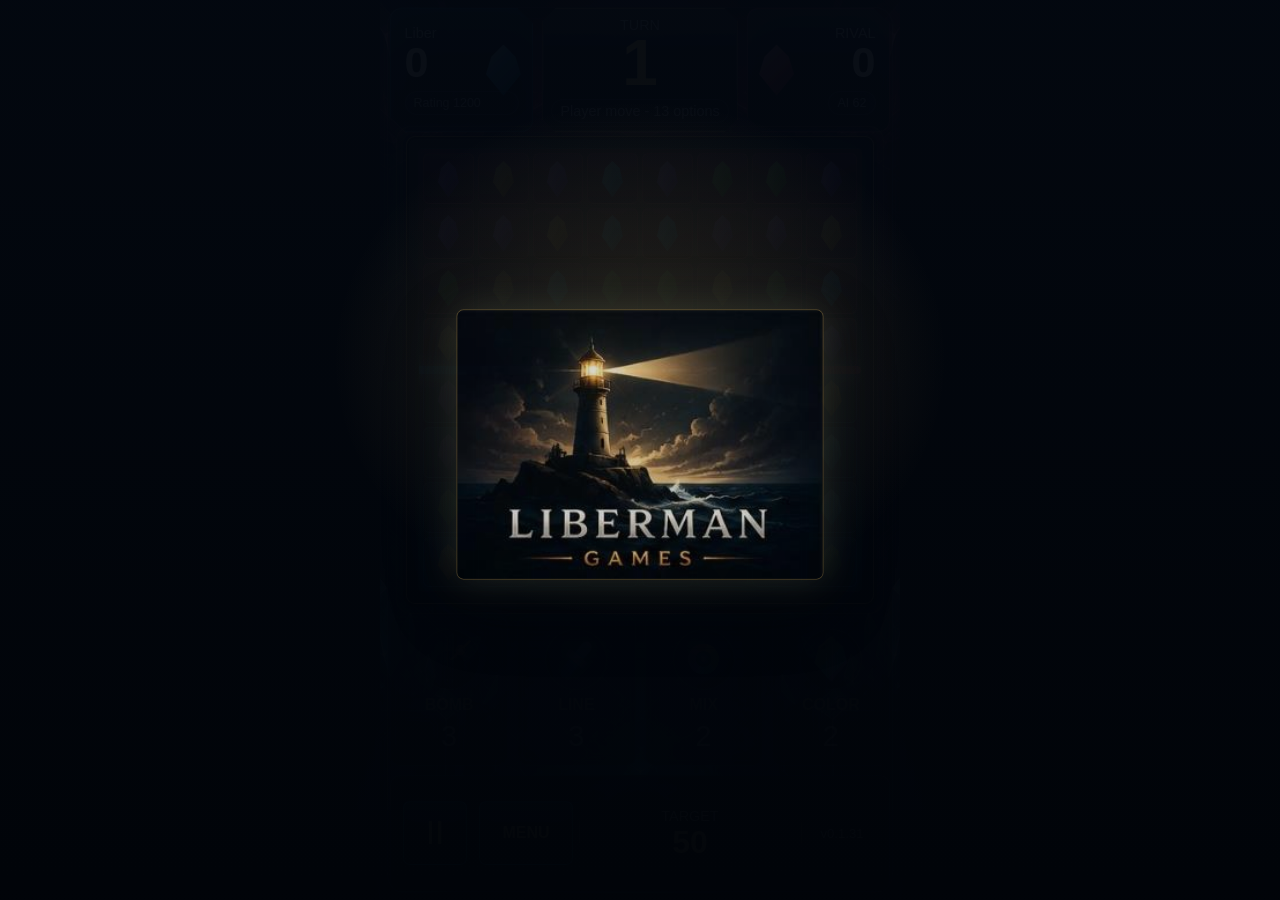
==== index.html @ d4a08eb3 "Publish Crystal Front 0.1.31 static cascade release" ====
<!doctype html>
<html lang="en">
  <head>
    <meta charset="UTF-8" />
    <meta name="viewport" content="width=device-width, initial-scale=1, viewport-fit=cover" />
    <title>Crystal Front Demo</title>
    <link rel="stylesheet" href="./src/presentation/browser/styles.css?v=0.1.31" />
  </head>
  <body>
    <main class="game-shell battle-shell" aria-label="Crystal Front demo">
      <section class="zone zone-hud" aria-label="Combat information">
        <div class="duelist duelist-player">
          <span id="playerName" class="duelist-name">YOU</span>
          <strong id="playerScore">0</strong>
          <span id="playerRating" class="micro-chip">Rating 1200</span>
        </div>
        <div class="turn-core">
          <span>TURN</span>
          <strong id="turnNumber">1</strong>
          <span id="turnOwner" class="micro-chip">Player move</span>
        </div>
        <div class="duelist duelist-rival">
          <span id="aiName" class="duelist-name">RIVAL</span>
          <strong id="aiScore">0</strong>
          <span id="aiDifficulty" class="micro-chip">AI 62</span>
        </div>
      </section>

      <section class="zone zone-board" aria-label="Crystal board">
        <div class="board-wrap">
          <div id="board" class="board" role="grid" aria-label="8 by 8 crystal front board"></div>
        </div>
      </section>

      <section class="zone zone-bonuses" aria-label="Bonuses">
        <div id="duelAssistPanel" class="duel-assist-panel" hidden>
          <div class="duel-speed-control" aria-label="AI duel speed">
            <span>0.25x</span>
            <input id="duelSpeedSlider" type="range" min="-2" max="2" step="0.1" value="0" />
            <strong id="duelSpeedValue">1x</strong>
            <span>4x</span>
          </div>
        </div>
        <button class="bonus-card" data-bonus="bomb" type="button">
          <span class="bonus-icon bonus-icon-bomb" aria-hidden="true"></span>
          <strong>BOMB</strong>
          <span id="bonus-bomb">3</span>
        </button>
        <button class="bonus-card" data-bonus="line" type="button">
          <span class="bonus-icon bonus-icon-line" aria-hidden="true"></span>
          <strong>LINE</strong>
          <span id="bonus-line">3</span>
        </button>
        <button class="bonus-card" data-bonus="mix" type="button">
          <span class="bonus-icon bonus-icon-mix" aria-hidden="true"></span>
          <strong>MIX</strong>
          <span id="bonus-mix">2</span>
        </button>
        <button class="bonus-card" data-bonus="color" type="button">
          <span class="bonus-icon bonus-icon-color" aria-hidden="true"></span>
          <strong>COLOR</strong>
          <span id="bonus-color">2</span>
        </button>
      </section>

      <section class="zone zone-system" aria-label="System controls">
        <button id="pauseButton" class="dock-button" type="button">II</button>
        <button id="menuButton" class="dock-button text-button" type="button">MENU</button>
        <div class="system-card info-card">
          <span>TARGET</span>
          <strong id="targetScore">50</strong>
        </div>
        <div class="system-card info-card version" data-version-check>v0.1.31</div>
      </section>

      <div id="toast" class="toast" aria-live="polite"></div>
    </main>

    <section id="studioSplash" class="screen-layer studio-splash" aria-label="Liberman Games">
      <div class="studio-splash-mark">
        <img src="./assets/runtime/liberman-games-logo.png" alt="Liberman Games" />
      </div>
    </section>

    <section id="testAdOverlay" class="screen-layer test-ad-overlay" aria-label="Rewarded test ad" hidden>
      <div class="test-ad-panel">
        <span>TEST REWARDED AD</span>
        <strong>Liberman Games</strong>
        <p>Crystal Front bonus sponsor</p>
        <div class="test-ad-progress"><i id="testAdProgress"></i></div>
        <b id="testAdCountdown">3</b>
      </div>
    </section>

    <section id="nicknameMenu" class="screen-layer modal-layer" aria-label="Player nickname" hidden>
      <form id="nicknameForm" class="modal-panel nickname-panel">
        <header class="modal-header">
          <p>PLAYER PROFILE</p>
          <h2>Choose Name</h2>
        </header>
        <label class="input-row">
          <span>Nickname</span>
          <input id="nicknameInput" type="text" maxlength="18" autocomplete="nickname" inputmode="text" placeholder="Your name" />
        </label>
        <div class="menu-actions compact">
          <button id="nicknameSaveButton" class="menu-button primary" type="submit">Save Name</button>
        </div>
      </form>
    </section>

    <section id="mainMenu" class="screen-layer screen-main" aria-label="Main menu">
      <div class="menu-panel">
        <header class="menu-header">
          <p>LIBERMAN GAMES PRESENTS</p>
          <h1>Crystal Front</h1>
        </header>
        <div class="menu-actions">
          <button id="playButton" class="menu-button primary" data-action="start" type="button">Start Duel</button>
          <button id="continueButton" class="menu-button" data-action="continue" type="button">Continue</button>
          <button id="setupButton" class="menu-button" data-action="setup" type="button">Match Setup</button>
          <button id="shopButton" class="menu-button" data-action="shop" type="button">Shop</button>
          <button id="leaderboardButton" class="menu-button" data-action="leaderboard" type="button">Leaderboard</button>
          <button id="settingsButton" class="menu-button" data-action="settings" type="button">Settings</button>
          <button id="exitGameButton" class="menu-button danger" data-action="exit-game" type="button">Exit Game</button>
        </div>
        <footer class="menu-footer">
          <span id="menuProfile">Rating 1200</span>
          <span id="menuRays">260 Rays</span>
          <span data-version-check>v0.1.31</span>
        </footer>
      </div>
    </section>

    <section id="setupMenu" class="screen-layer modal-layer" aria-label="Match setup" hidden>
      <div class="modal-panel setup-panel">
        <header class="modal-header">
          <p>MATCH SETUP</p>
          <h2>Duel Rules</h2>
        </header>
        <div class="control-stack">
          <label class="control-row">
            <span>
              AI Difficulty
              <strong id="setupAiValue">62</strong>
            </span>
            <input id="setupAiDifficulty" type="range" min="1" max="100" value="62" />
          </label>
          <label id="setupTargetRow" class="control-row">
            <span>
              Target Score
              <strong id="setupTargetValue">50</strong>
            </span>
            <input id="setupTargetScore" type="range" min="50" max="1000" step="50" value="50" />
          </label>
          <div class="segmented-row" aria-label="Victory mode">
            <button class="segment is-selected" data-victory-mode="target-score" type="button">Score Target</button>
            <button class="segment" data-victory-mode="last-move" type="button">Last Move</button>
            <button class="segment" data-victory-mode="ai-duel" type="button">AI Duel</button>
          </div>
        </div>
        <div class="menu-actions compact">
          <button id="setupStartButton" class="menu-button primary" data-action="setup-start" type="button">Start Duel</button>
          <button id="setupBackButton" class="menu-button" data-action="setup-back" type="button">Back</button>
        </div>
      </div>
    </section>

    <section id="shopMenu" class="screen-layer modal-layer" aria-label="Shop" hidden>
      <div class="modal-panel menu-scroll-panel">
        <header class="modal-header">
          <p>SHOP</p>
          <h2>Lighthouse Rays</h2>
        </header>
        <div id="shopList" class="item-list"></div>
        <div class="menu-actions compact">
          <button class="menu-button" data-action="main" type="button">Back</button>
        </div>
      </div>
    </section>

    <section id="leaderboardMenu" class="screen-layer modal-layer" aria-label="Rating" hidden>
      <div class="modal-panel menu-scroll-panel">
        <header class="modal-header">
          <p>RATING</p>
          <h2>Local Front</h2>
        </header>
        <div class="profile-strip">
          <div>
            <span>RATING</span>
            <strong id="ratingValue">1200</strong>
          </div>
          <div>
            <span>RAYS</span>
            <strong id="ratingRays">260</strong>
          </div>
          <div>
            <span>RECORD</span>
            <strong id="ratingBest">0-0-0</strong>
          </div>
        </div>
        <div id="leaderboardList" class="rank-list"></div>
        <div class="menu-actions compact">
          <button class="menu-button" data-action="main" type="button">Back</button>
        </div>
      </div>
    </section>

    <section id="settingsMenu" class="screen-layer modal-layer" aria-label="Settings" hidden>
      <div class="modal-panel menu-scroll-panel">
        <header class="modal-header">
          <p>SETTINGS</p>
          <h2>System</h2>
        </header>
        <div class="control-stack">
          <label class="input-row">
            <span>Nickname</span>
            <input id="settingsNickname" type="text" maxlength="18" autocomplete="nickname" inputmode="text" />
          </label>
          <label class="toggle-row">
            <span>Sound</span>
            <input id="settingSound" type="checkbox" checked />
          </label>
          <label class="toggle-row">
            <span>SFX</span>
            <input id="settingSfx" type="checkbox" checked />
          </label>
          <label class="input-row">
            <span>SFX Kit</span>
            <select id="settingSfxKit">
              <option value="01_lighthouse_clean">01 Lighthouse Clean</option>
              <option value="02_dark_ocean">02 Dark Ocean</option>
              <option value="03_crystal_arcade">03 Crystal Arcade</option>
              <option value="04_premium_cinematic">04 Premium Cinematic</option>
              <option value="05_minimal_soft">05 Minimal Soft</option>
            </select>
          </label>
          <label class="toggle-row">
            <span>Animations</span>
            <input id="settingAnimations" type="checkbox" checked />
          </label>
        </div>
        <div class="menu-actions compact">
          <button class="menu-button primary" data-action="settings-apply" type="button">Apply</button>
          <button class="menu-button" data-action="main" type="button">Back</button>
        </div>
      </div>
    </section>

    <section id="pauseMenu" class="screen-layer modal-layer" aria-label="Pause menu" hidden>
      <div class="modal-panel">
        <header class="modal-header">
          <p>PAUSED</p>
          <h2>Crystal Front</h2>
        </header>
        <div class="menu-actions compact">
          <button id="resumeButton" class="menu-button primary" data-action="resume" type="button">Continue</button>
          <button id="pauseRestartButton" class="menu-button" data-action="restart" type="button">Restart Match</button>
          <button id="pauseSettingsButton" class="menu-button" data-action="settings" type="button">Settings</button>
          <button id="pauseMainButton" class="menu-button danger" data-action="main" type="button">Main Menu</button>
        </div>
      </div>
    </section>

    <section id="resultMenu" class="screen-layer modal-layer" aria-label="Match result" hidden>
      <div class="modal-panel result-panel">
        <header class="modal-header">
          <p id="resultEyebrow">MATCH ENDED</p>
          <h2 id="resultTitle">Victory</h2>
        </header>
        <div class="result-grid">
          <div>
            <span>YOU</span>
            <strong id="resultPlayerScore">0</strong>
          </div>
          <div>
            <span>RIVAL</span>
            <strong id="resultAiScore">0</strong>
          </div>
          <div>
            <span>RATING</span>
            <strong id="resultRating">1200</strong>
          </div>
          <div>
            <span>RAYS</span>
            <strong id="resultRays">260</strong>
          </div>
        </div>
        <div class="menu-actions compact">
          <button id="rematchButton" class="menu-button primary" data-action="start" type="button">Rematch</button>
          <button id="resultSetupButton" class="menu-button" data-action="setup" type="button">Match Setup</button>
          <button id="resultMainButton" class="menu-button" data-action="main" type="button">Main Menu</button>
        </div>
      </div>
    </section>

    <section id="exitMenu" class="screen-layer modal-layer" aria-label="Game closed" hidden>
      <div class="modal-panel">
        <header class="modal-header">
          <p>GAME CLOSED</p>
          <h2>Crystal Front</h2>
        </header>
        <div class="menu-actions compact">
          <button id="reopenButton" class="menu-button primary" data-action="main" type="button">Open Menu</button>
        </div>
      </div>
    </section>

    <script type="module" src="./src/presentation/browser/main.js?v=0.1.31"></script>
  </body>
</html>
---- src/presentation/browser/styles.css ----
:root {
  color-scheme: dark;
  --bg-root: #040910;
  --surface-0: rgba(4, 9, 18, 0.94);
  --surface-1: rgba(9, 18, 31, 0.92);
  --surface-2: rgba(15, 27, 44, 0.96);
  --glass-high: rgba(35, 58, 82, 0.48);
  --metal-low: #111722;
  --metal-high: #2a3440;
  --arena-stone: #151b24;
  --arena-cut: #273240;
  --arena-bg: url("../../../assets/runtime/arena-background-mobile.webp");
  --border-subtle: rgba(157, 204, 255, 0.2);
  --border-strong: rgba(230, 189, 102, 0.72);
  --text-primary: #f8fbff;
  --text-secondary: #b9c6d8;
  --text-muted: #718199;
  --player: #24b8ff;
  --player-soft: rgba(36, 184, 255, 0.24);
  --opponent: #ff557a;
  --opponent-soft: rgba(255, 85, 122, 0.25);
  --neutral: rgba(160, 175, 195, 0.16);
  --gold: #edc66d;
  --warning: #ffcc5c;
  --success: #58e39d;
  --crystal-yellow: #ffc938;
  --crystal-green: #62db37;
  --crystal-purple: #b15cff;
  --crystal-cyan: #39d9ff;
  --gap: clamp(6px, 1svh, 12px);
  --radius-panel: 8px;
  --radius-button: 7px;
  --radius-cell: 5px;
  --shadow-glow: 0 0 24px rgba(36, 184, 255, 0.2), 0 0 34px rgba(255, 85, 122, 0.12);
  font-family: "Segoe UI", "Trebuchet MS", sans-serif;
}

* {
  box-sizing: border-box;
}

html,
body {
  width: 100%;
  height: 100%;
  min-height: 100%;
  margin: 0;
  overflow: hidden;
  background:
    radial-gradient(ellipse at 50% 9%, rgba(255, 85, 122, 0.2), transparent 32%),
    radial-gradient(ellipse at 50% 90%, rgba(36, 184, 255, 0.24), transparent 34%),
    radial-gradient(circle at 50% 46%, rgba(20, 78, 119, 0.32), transparent 38%),
    linear-gradient(180deg, #12070d 0%, var(--bg-root) 45%, #061324 100%);
  color: var(--text-primary);
}

body[data-view="main"] .battle-shell,
body[data-view="splash"] .battle-shell,
body[data-view="nickname"] .battle-shell,
body[data-view="setup"] .battle-shell,
body[data-view="shop"] .battle-shell,
body[data-view="leaderboard"] .battle-shell,
body[data-view="settings"] .battle-shell,
body[data-view="pause"] .battle-shell,
body[data-view="result"] .battle-shell,
body[data-view="exit"] .battle-shell {
  filter: saturate(0.82) brightness(0.72);
}

button {
  color: inherit;
  font: inherit;
  -webkit-tap-highlight-color: transparent;
  touch-action: manipulation;
}

button:not(:disabled) {
  transition: transform 140ms ease, border-color 140ms ease, box-shadow 140ms ease, background 140ms ease, filter 140ms ease;
}

button:not(:disabled):hover,
button:not(:disabled).is-touch-hover {
  border-color: rgba(57, 217, 255, 0.76);
  box-shadow: 0 0 0 2px rgba(57, 217, 255, 0.18), 0 0 20px rgba(25, 170, 245, 0.26);
  filter: brightness(1.08);
  transform: translateY(-1px) scale(1.015);
}

button:not(:disabled):active,
button:not(:disabled).is-pressed {
  filter: brightness(1.22);
  transform: translateY(1px) scale(0.975);
}

button:focus-visible {
  outline: 2px solid var(--gold);
  outline-offset: 2px;
}

.reduce-ui-motion button {
  transition: none;
}

.reduce-ui-motion .menu-button::before,
.reduce-ui-motion .menu-button::after {
  animation: none !important;
  transition: none !important;
}

.reduce-ui-motion .board::after,
.reduce-ui-motion .crystal,
.reduce-ui-motion .crystal::before,
.reduce-ui-motion .bonus-icon::before,
.reduce-ui-motion .bonus-icon::after {
  animation: none !important;
}

.game-shell {
  position: relative;
  display: grid;
  grid-template-rows: minmax(82px, 0.72fr) repeat(2, minmax(0, 1.42fr)) minmax(104px, 0.92fr) minmax(82px, 0.72fr);
  gap: var(--gap);
  width: min(100vw, 520px);
  height: 100vh;
  height: 100svh;
  height: 100dvh;
  max-height: 100%;
  min-height: 0;
  margin: 0 auto;
  padding: max(8px, env(safe-area-inset-top)) max(10px, env(safe-area-inset-right))
    max(8px, env(safe-area-inset-bottom)) max(10px, env(safe-area-inset-left));
  overflow: hidden;
  background-image:
    radial-gradient(ellipse at 50% 10%, rgba(255, 85, 122, 0.18), transparent 36%),
    radial-gradient(ellipse at 50% 88%, rgba(36, 184, 255, 0.19), transparent 35%),
    linear-gradient(90deg, rgba(36, 184, 255, 0.12), transparent 20%, transparent 80%, rgba(255, 85, 122, 0.13)),
    radial-gradient(ellipse at 50% 49%, rgba(142, 164, 188, 0.08), transparent 42%),
    linear-gradient(180deg, rgba(2, 7, 14, 0.18), rgba(2, 7, 14, 0.28)),
    var(--arena-bg);
  background-position: center;
  background-size: cover;
}

.battle-shell::before,
.battle-shell::after {
  position: absolute;
  inset: 7px;
  z-index: 0;
  border: 1px solid rgba(157, 204, 255, 0.08);
  border-radius: 18px;
  content: "";
  pointer-events: none;
}

.battle-shell::before {
  background:
    radial-gradient(ellipse at 50% 5%, rgba(220, 230, 255, 0.07), transparent 24%),
    linear-gradient(90deg, rgba(36, 184, 255, 0.16), transparent 10%, transparent 90%, rgba(255, 85, 122, 0.16)),
    linear-gradient(180deg, rgba(255, 255, 255, 0.035), transparent 16%, transparent 74%, rgba(255, 255, 255, 0.025));
  box-shadow: inset 0 0 52px rgba(0, 0, 0, 0.7);
}

.battle-shell::after {
  inset: 18px 4px;
  border-color: rgba(230, 189, 102, 0.08);
  background:
    linear-gradient(180deg, transparent 0 42%, rgba(255, 255, 255, 0.035) 42% 43%, transparent 43% 100%),
    repeating-linear-gradient(90deg, transparent 0 54px, rgba(255, 255, 255, 0.026) 55px, transparent 58px),
    repeating-linear-gradient(0deg, transparent 0 72px, rgba(255, 255, 255, 0.018) 73px, transparent 75px);
}

.zone {
  position: relative;
  z-index: 1;
  min-height: 0;
}

.zone-hud {
  display: grid;
  grid-template-columns: 1fr 0.76fr 1fr;
  gap: var(--gap);
}

.duelist,
.turn-core,
.system-card,
.bonus-card,
.dock-button {
  border: 1px solid var(--border-subtle);
  background:
    linear-gradient(180deg, var(--glass-high), transparent 38%),
    linear-gradient(135deg, rgba(255, 255, 255, 0.045), transparent 21%, transparent 78%, rgba(255, 255, 255, 0.035)),
    linear-gradient(180deg, var(--surface-2), var(--surface-0));
  box-shadow: inset 0 0 0 1px rgba(255, 255, 255, 0.045), inset 0 -14px 24px rgba(0, 0, 0, 0.24), 0 9px 24px rgba(0, 0, 0, 0.28);
}

.duelist {
  position: relative;
  display: flex;
  flex-direction: column;
  justify-content: center;
  min-width: 0;
  padding: clamp(8px, 1.5svh, 16px);
  border-radius: 11px;
  clip-path: polygon(0 0, calc(100% - 16px) 0, 100% 16px, 100% 100%, 16px 100%, 0 calc(100% - 16px));
}

.duelist::before {
  position: absolute;
  top: 50%;
  width: clamp(22px, 7vw, 38px);
  aspect-ratio: 0.74;
  clip-path: polygon(50% 0%, 82% 24%, 96% 58%, 50% 100%, 4% 58%, 18% 24%);
  content: "";
  opacity: 0.8;
  transform: translateY(-50%);
}

.duelist-player {
  border-color: rgba(25, 170, 245, 0.48);
  box-shadow: inset 0 0 28px rgba(25, 170, 245, 0.14);
}

.duelist-player::before {
  right: clamp(6px, 1.4vw, 10px);
  background: linear-gradient(135deg, #d5fbff, var(--player) 45%, #055f99);
  filter: drop-shadow(0 0 10px rgba(36, 184, 255, 0.65));
}

.duelist-rival {
  align-items: flex-end;
  border-color: rgba(246, 76, 115, 0.5);
  box-shadow: inset 0 0 28px rgba(246, 76, 115, 0.14);
}

.duelist-rival::before {
  left: clamp(6px, 1.4vw, 10px);
  background: linear-gradient(135deg, #ffd1dc, var(--opponent) 45%, #8a1532);
  filter: drop-shadow(0 0 10px rgba(255, 85, 122, 0.62));
}

.duelist-name,
.turn-core span,
.system-card span {
  color: var(--text-secondary);
  font-size: clamp(0.68rem, 2.1vw, 0.9rem);
  letter-spacing: 0;
}

.duelist strong {
  font-size: clamp(1.5rem, 8vw, 2.7rem);
  line-height: 1;
}

.turn-core {
  position: relative;
  display: flex;
  flex-direction: column;
  align-items: center;
  justify-content: center;
  padding: 8px;
  border-color: rgba(230, 189, 102, 0.62);
  border-radius: 12px;
  clip-path: polygon(13px 0, calc(100% - 13px) 0, 100% 13px, 100% calc(100% - 13px), calc(100% - 13px) 100%, 13px 100%, 0 calc(100% - 13px), 0 13px);
  background:
    linear-gradient(180deg, rgba(230, 189, 102, 0.12), transparent 42%),
    linear-gradient(180deg, rgba(22, 26, 36, 0.98), rgba(6, 10, 18, 0.96));
  box-shadow: inset 0 0 0 1px rgba(255, 237, 177, 0.08), 0 0 20px rgba(230, 189, 102, 0.12);
}

.turn-core strong {
  color: var(--gold);
  font-size: clamp(2rem, 10vw, 4rem);
  line-height: 0.94;
}

.micro-chip {
  display: inline-flex;
  max-width: 100%;
  min-height: 24px;
  align-items: center;
  margin-top: 6px;
  padding: 3px 8px;
  border: 1px solid var(--border-subtle);
  border-radius: 999px;
  color: var(--text-secondary);
  background: rgba(255, 255, 255, 0.04);
  font-size: clamp(0.62rem, 2vw, 0.78rem);
  white-space: nowrap;
}

.zone-board {
  grid-row: 2 / span 2;
  display: grid;
  place-items: center;
}

.board-wrap {
  position: relative;
  display: grid;
  width: min(94vw, 100%, 52svh);
  aspect-ratio: 1;
  place-items: center;
  padding: clamp(7px, 1.35vw, 11px);
  border: 1px solid rgba(230, 189, 102, 0.8);
  border-radius: 9px;
  background:
    linear-gradient(135deg, rgba(255, 255, 255, 0.16), transparent 18%, transparent 82%, rgba(255, 255, 255, 0.08)),
    linear-gradient(180deg, var(--arena-cut), #070a10);
  box-shadow:
    var(--shadow-glow),
    0 0 0 3px rgba(0, 0, 0, 0.56),
    0 18px 34px rgba(0, 0, 0, 0.42),
    inset 0 0 0 2px rgba(0, 0, 0, 0.62),
    inset 0 0 38px rgba(0, 0, 0, 0.62);
}

.board-wrap::before {
  position: absolute;
  inset: -11px;
  border: 1px solid rgba(230, 189, 102, 0.26);
  border-radius: 15px;
  background:
    radial-gradient(circle at 0 0, rgba(230, 189, 102, 0.28), transparent 11px),
    radial-gradient(circle at 100% 0, rgba(230, 189, 102, 0.28), transparent 11px),
    radial-gradient(circle at 0 100%, rgba(230, 189, 102, 0.28), transparent 11px),
    radial-gradient(circle at 100% 100%, rgba(230, 189, 102, 0.28), transparent 11px);
  content: "";
  pointer-events: none;
}

.board-wrap::after {
  position: absolute;
  right: 9%;
  bottom: -11px;
  left: 9%;
  height: 1px;
  background: linear-gradient(90deg, transparent, rgba(230, 189, 102, 0.92), transparent);
  content: "";
  filter: blur(0.2px);
  pointer-events: none;
}

.board {
  position: relative;
  display: grid;
  --player-control: 50%;
  --front-blend-start: 43%;
  --front-blend-end: 57%;
  width: 100%;
  height: 100%;
  grid-template-columns: repeat(8, 1fr);
  grid-template-rows: repeat(8, 1fr);
  gap: clamp(2px, 0.45vw, 4px);
  padding: clamp(2px, 0.45vw, 4px);
  border: 1px solid rgba(255, 255, 255, 0.08);
  border-radius: 5px;
  background:
    linear-gradient(180deg, rgba(255, 85, 122, 0.22), transparent 45%, rgba(36, 184, 255, 0.18)),
    rgba(0, 0, 0, 0.2);
  overflow: hidden;
}

.board::before {
  position: absolute;
  inset: 0;
  z-index: 0;
  background:
    linear-gradient(180deg, rgba(255, 85, 122, 0.16), transparent 42%, rgba(36, 184, 255, 0.16)),
    radial-gradient(ellipse at 50% 50%, rgba(255, 255, 255, 0.07), transparent 50%);
  content: "";
  pointer-events: none;
}

.board::after {
  position: absolute;
  z-index: 3;
  top: calc(50% - 4px);
  left: -4%;
  width: 104%;
  height: 8px;
  border-radius: 999px;
  background:
    linear-gradient(
      90deg,
      var(--player) 0%,
      var(--player) var(--front-blend-start),
      rgba(248, 251, 255, 0.92) var(--player-control),
      var(--opponent) var(--front-blend-end),
      var(--opponent) 100%
    ),
    linear-gradient(
      90deg,
      transparent 0%,
      rgba(57, 217, 255, 0.58) 18%,
      rgba(255, 255, 255, 0.88) 30%,
      rgba(255, 85, 122, 0.58) 42%,
      transparent 60%
    );
  background-size: 100% 100%, 100% 100%;
  filter: blur(0.2px);
  box-shadow: 0 0 14px var(--player), 0 0 18px var(--opponent), 0 0 30px rgba(255, 255, 255, 0.16);
  content: "";
  animation: frontier-pulse 2400ms ease-in-out infinite;
  pointer-events: none;
  will-change: opacity;
}

.cell {
  position: relative;
  z-index: 1;
  display: grid;
  place-items: center;
  min-width: 0;
  min-height: 0;
  border: 1px solid rgba(255, 255, 255, 0.1);
  border-radius: 6px;
  cursor: pointer;
  transition: transform 130ms ease, border-color 130ms ease, box-shadow 130ms ease, filter 130ms ease;
}

.cell.owner-player {
  background:
    linear-gradient(180deg, rgba(255, 255, 255, 0.05), transparent 44%),
    radial-gradient(circle at 50% 30%, rgba(36, 184, 255, 0.16), transparent 48%),
    linear-gradient(180deg, rgba(28, 185, 255, 0.24), rgba(6, 49, 83, 0.58));
  border-color: rgba(52, 191, 255, 0.5);
}

.cell.owner-ai {
  background:
    linear-gradient(180deg, rgba(255, 255, 255, 0.05), transparent 44%),
    radial-gradient(circle at 50% 30%, rgba(255, 85, 122, 0.15), transparent 48%),
    linear-gradient(180deg, rgba(247, 64, 101, 0.25), rgba(75, 12, 25, 0.6));
  border-color: rgba(255, 92, 125, 0.52);
}

.cell.owner-neutral {
  background: var(--neutral);
}

.cell.is-selected {
  z-index: 2;
  border-color: var(--gold);
  box-shadow: 0 0 0 2px rgba(230, 189, 102, 0.32), 0 0 16px rgba(230, 189, 102, 0.46);
  transform: translateY(-1px);
}

.is-animating .cell,
.cell:disabled {
  cursor: default;
}

.is-animating .cell {
  opacity: 0.48;
  transition: opacity 160ms ease, transform 160ms ease, border-color 160ms ease, box-shadow 160ms ease;
}

.is-animating .cell.is-player-action,
.is-animating .cell.is-ai-action {
  z-index: 4;
  opacity: 1;
}

.cell.is-player-action {
  border-color: rgba(57, 217, 255, 0.9);
  box-shadow: 0 0 0 2px rgba(57, 217, 255, 0.42), 0 0 22px rgba(25, 170, 245, 0.62);
}

.cell.is-ai-action {
  border-color: rgba(255, 103, 136, 0.9);
  box-shadow: 0 0 0 2px rgba(255, 103, 136, 0.42), 0 0 22px rgba(246, 76, 115, 0.62);
}

.cell.is-swapping {
  animation: cell-pulse 700ms ease;
}

.cell.is-ai-thinking {
  animation: ai-pick-scan 900ms ease-in-out infinite;
  border-color: rgba(237, 198, 109, 0.9);
  box-shadow:
    0 0 0 2px rgba(237, 198, 109, 0.26),
    0 0 20px rgba(237, 198, 109, 0.48),
    inset 0 0 20px rgba(255, 255, 255, 0.08);
}

.cell.is-swap-from {
  z-index: 5;
  outline: 2px solid rgba(230, 189, 102, 0.82);
  outline-offset: -3px;
}

.cell.is-swap-to {
  z-index: 5;
  outline: 2px solid rgba(248, 251, 255, 0.72);
  outline-offset: -3px;
}

.cell.is-swap-from::before,
.cell.is-swap-to::before {
  position: absolute;
  inset: 7%;
  z-index: 0;
  border-radius: 5px;
  background: radial-gradient(circle, rgba(255, 255, 255, 0.28), transparent 62%);
  content: "";
  opacity: 0;
  animation: swap-cell-flash 700ms ease;
  pointer-events: none;
}

.cell.is-swapping .crystal {
  animation: crystal-move 700ms cubic-bezier(0.17, 0.84, 0.28, 1);
}

.cell.is-clearing .crystal {
  animation: crystal-destroy 760ms cubic-bezier(0.24, 0.74, 0.32, 1) forwards;
}

.cell.is-clearing .crystal::before {
  animation: crystal-burst 760ms ease-out forwards;
}

.cell.is-clearing .crystal-shard {
  opacity: 1;
}

.cell.is-clearing .shard-a {
  animation: shard-a 760ms ease-out forwards;
}

.cell.is-clearing .shard-b {
  animation: shard-b 760ms ease-out forwards;
}

.cell.is-clearing .shard-c {
  animation: shard-c 760ms ease-out forwards;
}

.cell.is-refill-moving .crystal {
  animation: crystal-refill-move 700ms cubic-bezier(0.17, 0.84, 0.28, 1);
}

.cell.is-spawning .crystal {
  animation: crystal-spawn 700ms cubic-bezier(0.18, 0.88, 0.3, 1.2);
}

.cell.is-rejected .crystal {
  animation: crystal-rejected 300ms ease;
}

.cell.is-captured {
  animation: territory-captured 760ms ease;
}

.cell.is-mixing .crystal {
  animation: crystal-mix 620ms ease-in-out;
}

.cell.is-bonus-target .crystal {
  animation: crystal-bonus-target 520ms ease-out;
}

.crystal {
  position: relative;
  z-index: 1;
  overflow: hidden;
  width: 62%;
  height: 78%;
  clip-path: polygon(50% 0%, 82% 20%, 96% 58%, 50% 100%, 4% 58%, 18% 20%);
  filter: drop-shadow(0 3px 3px rgba(0, 0, 0, 0.34));
  transform: translate3d(0, 0, 0);
  will-change: transform, opacity;
}

.crystal::before {
  position: absolute;
  inset: -18% -70%;
  z-index: 2;
  background: linear-gradient(100deg, transparent 35%, rgba(255, 255, 255, 0.48) 47%, transparent 58%);
  content: "";
  opacity: 0;
  transform: translateX(-42%) rotate(8deg);
}

.crystal-core {
  position: absolute;
  inset: 0;
  z-index: 1;
  display: block;
  clip-path: polygon(50% 0%, 62% 24%, 86% 58%, 50% 100%, 14% 58%, 38% 24%);
  background: linear-gradient(90deg, rgba(255, 255, 255, 0.34), transparent 38%, rgba(0, 0, 0, 0.16));
  content: "";
}

.crystal-shard {
  position: absolute;
  z-index: 3;
  width: 34%;
  height: 30%;
  clip-path: polygon(48% 0, 100% 45%, 62% 100%, 0 72%);
  background: currentColor;
  opacity: 0;
  pointer-events: none;
}

.shard-a {
  top: 14%;
  left: 10%;
}

.shard-b {
  top: 42%;
  right: 5%;
}

.shard-c {
  right: 28%;
  bottom: 7%;
}

.crystal-yellow .crystal {
  color: var(--crystal-yellow);
  background: linear-gradient(135deg, #fff3a0, var(--crystal-yellow) 45%, #9d5d00);
}

.crystal-green .crystal {
  color: var(--crystal-green);
  background: linear-gradient(135deg, #d8ffa9, var(--crystal-green) 45%, #176c17);
}

.crystal-purple .crystal {
  color: var(--crystal-purple);
  background: linear-gradient(135deg, #f1c7ff, var(--crystal-purple) 45%, #501198);
}

.crystal-cyan .crystal {
  color: var(--crystal-cyan);
  background: linear-gradient(135deg, #d5fbff, var(--crystal-cyan) 45%, #0475a7);
}

.cell.is-selected:not(.is-swapping):not(.is-clearing):not(.is-spawning):not(.is-rejected) .crystal {
  filter: drop-shadow(0 4px 5px rgba(0, 0, 0, 0.36)) drop-shadow(0 0 10px currentColor);
  animation: crystal-idle 2400ms ease-in-out infinite;
}

.cell.is-player-action .crystal,
.cell.is-ai-action .crystal {
  filter: drop-shadow(0 4px 5px rgba(0, 0, 0, 0.36)) drop-shadow(0 0 12px currentColor);
}

.cell.is-selected:not(.is-swapping):not(.is-clearing):not(.is-spawning):not(.is-rejected) .crystal::before,
.cell.is-player-action .crystal::before,
.cell.is-ai-action .crystal::before {
  animation: crystal-glint 1200ms ease-in-out 1;
}

.zone-bonuses {
  display: grid;
  grid-template-columns: repeat(4, 1fr);
  gap: var(--gap);
}

body.is-ai-duel .zone-bonuses {
  grid-template-rows: auto minmax(0, 1fr);
}

.duel-assist-panel {
  display: grid;
  grid-column: 1 / -1;
  grid-template-columns: 1fr;
  min-height: 34px;
}

.duel-assist-panel[hidden] {
  display: none;
}

.duel-speed-control {
  display: grid;
  grid-template-columns: 26px minmax(0, 1fr) 48px 26px;
  gap: 7px;
  align-items: center;
}

.duel-speed-control span,
.duel-speed-control strong {
  display: grid;
  min-width: 0;
  min-height: 34px;
  place-items: center;
  border: 1px solid var(--border-subtle);
  border-radius: var(--radius-button);
  background: rgba(4, 9, 18, 0.78);
  color: var(--text-secondary);
  font-size: clamp(0.62rem, 2.2vw, 0.78rem);
  font-weight: 800;
}

.duel-speed-control strong {
  color: var(--gold);
}

.duel-speed-control input[type="range"] {
  width: 100%;
  accent-color: var(--gold);
}

body.is-ai-duel .bonus-card {
  min-height: 0;
  padding-block: clamp(4px, 0.7svh, 8px);
}

body.is-ai-duel .bonus-icon {
  width: min(11vw, 48px);
}

.bonus-card {
  position: relative;
  display: flex;
  height: 100%;
  min-width: 0;
  min-height: 0;
  align-items: center;
  justify-content: center;
  flex-direction: column;
  gap: clamp(2px, 0.7svh, 6px);
  padding: clamp(6px, 1.4svh, 12px);
  border-color: rgba(157, 204, 255, 0.22);
  border-radius: 10px;
  cursor: pointer;
  background:
    radial-gradient(circle at 50% 26%, rgba(57, 217, 255, 0.14), transparent 31%),
    linear-gradient(180deg, rgba(255, 255, 255, 0.08), transparent 34%),
    linear-gradient(180deg, rgba(14, 26, 42, 0.98), rgba(4, 9, 17, 0.98));
  box-shadow:
    inset 0 0 0 1px rgba(255, 255, 255, 0.04),
    inset 0 -16px 28px rgba(0, 0, 0, 0.32),
    0 8px 24px rgba(0, 0, 0, 0.3);
}

.bonus-card::before {
  position: absolute;
  inset: 4px;
  border: 1px solid rgba(157, 204, 255, 0.08);
  border-radius: 6px;
  content: "";
  pointer-events: none;
}

.bonus-card:disabled {
  opacity: 0.46;
  cursor: not-allowed;
}

.bonus-card.is-selected {
  border-color: var(--gold);
  box-shadow: 0 0 0 2px rgba(230, 189, 102, 0.24), inset 0 0 28px rgba(230, 189, 102, 0.14);
}

.bonus-icon {
  display: grid;
  position: relative;
  width: min(14vw, 62px);
  aspect-ratio: 1;
  place-items: center;
  color: var(--crystal-cyan);
  border: 1px solid rgba(230, 189, 102, 0.4);
  border-radius: 50%;
  background:
    radial-gradient(circle at 36% 28%, rgba(255, 255, 255, 0.2), transparent 22%),
    radial-gradient(circle at 50% 52%, rgba(57, 217, 255, 0.15), transparent 58%),
    linear-gradient(180deg, rgba(31, 48, 70, 0.98), rgba(3, 8, 15, 0.98));
  box-shadow:
    inset 0 0 0 3px rgba(0, 0, 0, 0.22),
    inset 0 -11px 18px rgba(0, 0, 0, 0.38),
    0 0 18px rgba(57, 217, 255, 0.18);
}

.bonus-icon::before,
.bonus-icon::after {
  position: absolute;
  content: "";
}

.bonus-icon-bomb::before {
  width: 48%;
  height: 48%;
  left: 26%;
  top: 36%;
  border-radius: 50%;
  background:
    radial-gradient(circle at 32% 26%, rgba(255, 255, 255, 0.24), transparent 22%),
    radial-gradient(circle at 72% 21%, rgba(255, 155, 42, 0.65), transparent 12%),
    linear-gradient(135deg, #2d3038, #05070b 64%, #000);
  box-shadow: 0 0 13px rgba(255, 147, 42, 0.55), inset -5px -7px 9px rgba(0, 0, 0, 0.55);
}

.bonus-icon-bomb::after {
  width: 35%;
  height: 35%;
  left: 52%;
  top: 17%;
  background:
    radial-gradient(circle, #fff2a4 0 15%, #ffad38 16% 34%, transparent 35%),
    linear-gradient(135deg, transparent 0 46%, #ffad38 47% 54%, transparent 55%);
  filter: drop-shadow(0 0 8px rgba(255, 176, 58, 0.85));
  animation: bonus-spark 1500ms ease-in-out infinite;
}

.bonus-icon-line::before {
  width: 18%;
  height: 72%;
  border-radius: 999px;
  background: linear-gradient(180deg, #e8fbff, var(--crystal-cyan) 38%, #0b66ff);
  box-shadow: 0 0 13px rgba(57, 217, 255, 0.85);
  transform: rotate(39deg);
  animation: bonus-line-pulse 1600ms ease-in-out infinite;
}

.bonus-icon-line::after {
  width: 52%;
  height: 14%;
  border-radius: 999px;
  background: linear-gradient(90deg, transparent, rgba(255, 255, 255, 0.9), transparent);
  transform: rotate(39deg);
  animation: bonus-line-shine 1600ms ease-in-out infinite;
}

.bonus-icon-mix::before {
  inset: 18%;
  border-radius: 50%;
  background: conic-gradient(from 35deg, #ffcc38, #62db37, #39d9ff, #b15cff, #ff557a, #ffcc38);
  box-shadow: 0 0 15px rgba(177, 92, 255, 0.5);
  mask: radial-gradient(circle, transparent 0 28%, #000 29% 56%, transparent 57%);
  animation: bonus-mix-spin 4200ms linear infinite;
}

.bonus-icon-mix::after {
  inset: 31%;
  border-radius: 50%;
  background: radial-gradient(circle, rgba(255, 255, 255, 0.82), rgba(57, 217, 255, 0.42) 28%, transparent 60%);
  animation: bonus-core-pulse 1500ms ease-in-out infinite;
}

.bonus-icon-color::before {
  width: 60%;
  height: 78%;
  clip-path: polygon(50% 0%, 83% 22%, 96% 58%, 50% 100%, 4% 58%, 17% 22%);
  background:
    linear-gradient(90deg, rgba(255, 255, 255, 0.36), transparent 30%),
    linear-gradient(135deg, #ffcc38 0 24%, #62db37 25% 47%, #39d9ff 48% 70%, #b15cff 71% 100%);
  filter: drop-shadow(0 0 12px rgba(57, 217, 255, 0.62));
}

.bonus-icon-color::after {
  width: 24%;
  height: 76%;
  clip-path: polygon(50% 0%, 70% 25%, 88% 58%, 50% 100%, 12% 58%, 30% 25%);
  background: rgba(255, 255, 255, 0.28);
  animation: bonus-color-glint 1700ms ease-in-out infinite;
}

.bonus-card strong {
  color: var(--gold);
  font-size: clamp(0.68rem, 2.8vw, 1rem);
}

.bonus-card span:last-child {
  font-size: clamp(1.1rem, 4.8vw, 1.8rem);
}

.zone-system {
  display: grid;
  grid-template-columns: 64px 94px minmax(0, 1fr) 70px;
  align-items: center;
  gap: clamp(8px, 2vw, 12px);
  padding: clamp(8px, 1.6svh, 12px);
  border: 1px solid rgba(157, 204, 255, 0.18);
  border-radius: 10px;
  background:
    linear-gradient(180deg, rgba(255, 255, 255, 0.045), transparent 48%),
    linear-gradient(90deg, rgba(25, 170, 245, 0.08), transparent 28%, transparent 72%, rgba(255, 85, 122, 0.07)),
    rgba(4, 9, 18, 0.78);
  box-shadow: inset 0 0 0 1px rgba(255, 255, 255, 0.025), inset 0 -14px 22px rgba(0, 0, 0, 0.22);
}

.dock-button,
.system-card {
  display: grid;
  height: min(100%, 64px);
  min-width: 0;
  place-items: center;
  border-radius: var(--radius-button);
}

.dock-button {
  cursor: pointer;
  color: var(--gold);
  font-size: clamp(1.1rem, 5.4vw, 2.1rem);
  background:
    linear-gradient(180deg, rgba(36, 184, 255, 0.2), transparent 45%),
    linear-gradient(180deg, rgba(7, 47, 75, 0.92), rgba(3, 9, 18, 0.96));
  border-color: rgba(57, 217, 255, 0.58);
  box-shadow: inset 0 0 0 1px rgba(255, 255, 255, 0.05), inset 0 -12px 18px rgba(0, 0, 0, 0.28), 0 0 16px rgba(25, 170, 245, 0.12);
}

.dock-button.text-button {
  font-size: clamp(0.72rem, 3vw, 1rem);
  font-weight: 700;
}

.system-card {
  position: relative;
  padding: 6px;
  text-align: center;
  background:
    linear-gradient(180deg, rgba(255, 255, 255, 0.03), transparent 42%),
    linear-gradient(180deg, rgba(9, 18, 31, 0.4), rgba(4, 9, 18, 0.56));
}

.info-card {
  border-color: transparent;
  box-shadow: none;
}

.info-card::before {
  position: absolute;
  top: 8px;
  bottom: 8px;
  left: -7px;
  width: 1px;
  background: linear-gradient(180deg, transparent, rgba(237, 198, 109, 0.42), transparent);
  content: "";
  pointer-events: none;
}

.system-card strong {
  color: var(--gold);
  font-size: clamp(1.25rem, 5.6vw, 2rem);
}

.version {
  color: var(--text-secondary);
  font-size: clamp(0.62rem, 2.3vw, 0.82rem);
}

.toast {
  position: fixed;
  top: calc(env(safe-area-inset-top) + 108px);
  right: max(18px, env(safe-area-inset-right));
  left: max(18px, env(safe-area-inset-left));
  z-index: 40;
  display: grid;
  min-height: 36px;
  place-items: center;
  padding: 7px 12px;
  border: 1px solid rgba(230, 189, 102, 0.5);
  border-radius: 999px;
  background: rgba(5, 12, 24, 0.88);
  color: var(--text-primary);
  font-size: clamp(0.78rem, 2.8vw, 0.95rem);
  opacity: 0;
  transform: translateY(10px);
  transition: opacity 180ms ease, transform 180ms ease;
  pointer-events: none;
}

.toast.is-visible {
  opacity: 1;
  transform: translateY(0);
}

.screen-layer {
  position: fixed;
  inset: 0;
  z-index: 20;
  display: grid;
  place-items: center;
  padding: max(14px, env(safe-area-inset-top)) max(14px, env(safe-area-inset-right))
    max(14px, env(safe-area-inset-bottom)) max(14px, env(safe-area-inset-left));
  overflow: auto;
  background:
    linear-gradient(180deg, rgba(5, 12, 24, 0.72), rgba(3, 8, 16, 0.92)),
    radial-gradient(circle at 50% 42%, rgba(25, 170, 245, 0.18), transparent 34%);
}

.screen-layer[hidden] {
  display: none;
}

.studio-splash {
  z-index: 30;
  gap: 22px;
  background:
    radial-gradient(ellipse at 50% 40%, rgba(237, 198, 109, 0.16), transparent 34%),
    linear-gradient(180deg, rgba(3, 8, 16, 0.96), rgba(1, 4, 9, 0.98));
}

.studio-splash-mark {
  display: grid;
  width: min(78vw, 360px);
  place-items: center;
  filter: drop-shadow(0 22px 34px rgba(0, 0, 0, 0.54));
  transform-origin: center;
}

.studio-splash.is-started .studio-splash-mark {
  animation: studio-mark-rise 4800ms ease forwards;
}

.studio-splash-mark img {
  display: block;
  width: 100%;
  height: auto;
  border: 1px solid rgba(237, 198, 109, 0.34);
  border-radius: 7px;
  box-shadow: 0 0 34px rgba(237, 198, 109, 0.16), 0 0 56px rgba(36, 184, 255, 0.08);
}

.splash-start-button {
  min-width: min(76vw, 260px);
  min-height: 54px;
  cursor: pointer;
  border: 1px solid rgba(237, 198, 109, 0.58);
  border-radius: var(--radius-button);
  background:
    linear-gradient(180deg, rgba(237, 198, 109, 0.24), rgba(25, 170, 245, 0.08)),
    rgba(4, 9, 18, 0.86);
  color: var(--text-primary);
  font: inherit;
  font-size: clamp(1rem, 3.8vw, 1.2rem);
  font-weight: 900;
  letter-spacing: 0.02em;
  box-shadow: 0 0 28px rgba(237, 198, 109, 0.16), inset 0 0 0 1px rgba(255, 255, 255, 0.06);
  transition: opacity 220ms ease, transform 220ms ease, box-shadow 220ms ease;
}

.splash-start-button:active {
  transform: scale(0.97);
  box-shadow: 0 0 34px rgba(57, 217, 255, 0.24), inset 0 0 0 1px rgba(255, 255, 255, 0.08);
}

.studio-splash.is-started .splash-start-button {
  opacity: 0;
  transform: translateY(8px) scale(0.96);
  pointer-events: none;
}

.menu-panel,
.modal-panel {
  display: grid;
  width: min(100%, 420px);
  gap: var(--gap);
  border: 1px solid var(--border-subtle);
  border-radius: var(--radius-panel);
  background: linear-gradient(180deg, rgba(18, 34, 55, 0.96), rgba(5, 12, 24, 0.96));
  box-shadow: inset 0 0 0 1px rgba(255, 255, 255, 0.04), 0 18px 46px rgba(0, 0, 0, 0.42);
}

.menu-panel {
  max-height: calc(100vh - 28px);
  max-height: calc(100svh - 28px);
  max-height: calc(100dvh - 28px);
  overflow: auto;
  padding: clamp(18px, 4svh, 28px);
}

.modal-panel {
  max-height: calc(100vh - 28px);
  max-height: calc(100svh - 28px);
  max-height: calc(100dvh - 28px);
  overflow: auto;
  padding: clamp(16px, 3svh, 24px);
}

.nickname-panel {
  width: min(100%, 390px);
}

.menu-scroll-panel {
  max-height: calc(100vh - 28px);
  max-height: calc(100svh - 28px);
  max-height: calc(100dvh - 28px);
  overflow: auto;
}

#shopMenu .menu-scroll-panel {
  width: min(100%, 460px);
}

.menu-header,
.modal-header {
  display: grid;
  gap: 4px;
  text-align: center;
}

.menu-header p,
.modal-header p {
  margin: 0;
  color: var(--gold);
  font-size: clamp(0.7rem, 2.4vw, 0.86rem);
  font-weight: 700;
}

.menu-header h1,
.modal-header h2 {
  margin: 0;
  color: var(--text-primary);
  font-size: clamp(2rem, 10vw, 3.4rem);
  line-height: 0.96;
}

.modal-header h2 {
  font-size: clamp(1.8rem, 8vw, 2.8rem);
}

.menu-actions {
  display: grid;
  gap: clamp(8px, 1.4svh, 12px);
}

.menu-actions.compact {
  gap: clamp(7px, 1svh, 10px);
}

.menu-button {
  position: relative;
  isolation: isolate;
  overflow: hidden;
  min-height: 48px;
  border: 1px solid var(--border-subtle);
  border-radius: var(--radius-button);
  background:
    radial-gradient(circle at var(--press-x, 50%) var(--press-y, 50%), rgba(57, 217, 255, 0.18), transparent 34%),
    linear-gradient(180deg, var(--surface-2), var(--surface-0));
  color: var(--text-primary);
  cursor: pointer;
  font-size: clamp(0.9rem, 3vw, 1rem);
  font-weight: 700;
  transform-origin: center;
}

.menu-button::before,
.menu-button::after {
  position: absolute;
  inset: 0;
  border-radius: inherit;
  content: "";
  pointer-events: none;
}

.menu-button::before {
  z-index: -1;
  background:
    linear-gradient(90deg, transparent, rgba(255, 255, 255, 0.1), transparent),
    radial-gradient(circle at var(--press-x, 50%) var(--press-y, 50%), rgba(237, 198, 109, 0.18), transparent 30%);
  opacity: 0;
  transform: translateX(-24%);
  transition: opacity 160ms ease, transform 260ms ease;
}

.menu-button::after {
  width: 16px;
  height: 16px;
  inset: var(--press-y, 50%) auto auto var(--press-x, 50%);
  z-index: -1;
  background: rgba(57, 217, 255, 0.34);
  opacity: 0;
  transform: translate(-50%, -50%) scale(1);
}

.menu-button:not(:disabled):hover::before,
.menu-button:not(:disabled).is-touch-hover::before {
  opacity: 1;
  transform: translateX(24%);
}

.menu-button:not(:disabled):hover,
.menu-button:not(:disabled).is-touch-hover {
  border-color: rgba(57, 217, 255, 0.82);
  box-shadow:
    inset 0 0 0 1px rgba(255, 255, 255, 0.05),
    0 0 0 2px rgba(57, 217, 255, 0.18),
    0 0 24px rgba(25, 170, 245, 0.3);
  filter: brightness(1.1);
  transform: translateY(-2px) scale(1.024);
}

.menu-button:not(:disabled):active,
.menu-button:not(:disabled).is-pressed {
  border-color: rgba(237, 198, 109, 0.8);
  filter: brightness(1.18) saturate(1.1);
  transform: translateY(1px) scale(0.982);
}

.menu-button.is-rippling::after {
  animation: menu-button-ripple 420ms ease-out;
}

.menu-button.compact-button {
  min-width: 64px;
  min-height: 48px;
  padding: 0 10px;
  color: var(--gold);
}

.menu-button.primary {
  border-color: rgba(57, 217, 255, 0.7);
  background:
    radial-gradient(circle at var(--press-x, 50%) var(--press-y, 50%), rgba(255, 255, 255, 0.18), transparent 32%),
    linear-gradient(180deg, rgba(34, 145, 211, 0.86), rgba(7, 58, 99, 0.92));
  box-shadow: 0 0 22px rgba(25, 170, 245, 0.26);
}

.menu-button.primary:not(:disabled):hover,
.menu-button.primary:not(:disabled).is-touch-hover {
  box-shadow:
    inset 0 0 0 1px rgba(255, 255, 255, 0.08),
    0 0 0 2px rgba(57, 217, 255, 0.22),
    0 0 32px rgba(25, 170, 245, 0.44);
}

.menu-button.danger {
  border-color: rgba(246, 76, 115, 0.58);
  color: #ffd8e0;
}

.menu-button.danger:not(:disabled):hover,
.menu-button.danger:not(:disabled).is-touch-hover {
  border-color: rgba(246, 76, 115, 0.78);
  box-shadow:
    inset 0 0 0 1px rgba(255, 255, 255, 0.04),
    0 0 0 2px rgba(246, 76, 115, 0.16),
    0 0 24px rgba(246, 76, 115, 0.28);
}

.menu-button:disabled {
  opacity: 0.45;
  cursor: not-allowed;
}

.menu-footer {
  display: grid;
  grid-template-columns: repeat(3, 1fr);
  gap: 8px;
  color: var(--text-secondary);
  font-size: clamp(0.68rem, 2.2vw, 0.82rem);
  text-align: center;
}

@keyframes menu-button-ripple {
  0% {
    opacity: 0.62;
    transform: translate(-50%, -50%) scale(1);
  }

  100% {
    opacity: 0;
    transform: translate(-50%, -50%) scale(22);
  }
}

@keyframes studio-mark-rise {
  0% {
    opacity: 1;
    transform: translateY(0) scale(1);
  }

  8%,
  82% {
    opacity: 1;
    transform: translateY(0) scale(1);
  }

  100% {
    opacity: 0.82;
    transform: translateY(-6px) scale(1.02);
  }
}

.result-grid {
  display: grid;
  grid-template-columns: repeat(2, 1fr);
  gap: var(--gap);
}

.result-grid div {
  display: grid;
  min-height: 76px;
  place-items: center;
  border: 1px solid var(--border-subtle);
  border-radius: var(--radius-button);
  background: rgba(255, 255, 255, 0.035);
}

.result-grid span {
  color: var(--text-secondary);
  font-size: clamp(0.66rem, 2.2vw, 0.78rem);
  font-weight: 700;
}

.result-grid strong {
  color: var(--gold);
  font-size: clamp(1.3rem, 6vw, 2.1rem);
}

.control-stack {
  display: grid;
  gap: var(--gap);
}

.input-row {
  display: grid;
  gap: 8px;
  min-width: 0;
  padding: clamp(10px, 2svh, 14px);
  border: 1px solid var(--border-subtle);
  border-radius: var(--radius-button);
  background:
    linear-gradient(90deg, rgba(25, 170, 245, 0.08), transparent 46%, rgba(246, 76, 115, 0.06)),
    rgba(255, 255, 255, 0.035);
}

.input-row span {
  color: var(--text-secondary);
  font-size: clamp(0.78rem, 2.6vw, 0.95rem);
  font-weight: 700;
}

.input-row input,
.input-row select {
  width: 100%;
  min-height: 48px;
  border: 1px solid rgba(157, 204, 255, 0.26);
  border-radius: var(--radius-button);
  background: rgba(4, 9, 18, 0.78);
  color: var(--text-primary);
  font: inherit;
  font-size: clamp(1rem, 3.6vw, 1.18rem);
  font-weight: 800;
  padding: 0 12px;
  outline: none;
}

.input-row select {
  cursor: pointer;
}

.input-row input:focus,
.input-row select:focus {
  border-color: rgba(57, 217, 255, 0.76);
  box-shadow: 0 0 0 2px rgba(57, 217, 255, 0.16), 0 0 18px rgba(25, 170, 245, 0.22);
}

.control-row {
  display: grid;
  gap: 8px;
  min-width: 0;
  padding: clamp(10px, 2svh, 14px);
  border: 1px solid var(--border-subtle);
  border-radius: var(--radius-button);
  background: rgba(255, 255, 255, 0.035);
}

.control-row.is-hidden {
  display: none;
}

.control-row span {
  display: flex;
  justify-content: space-between;
  gap: 12px;
  color: var(--text-secondary);
  font-size: clamp(0.78rem, 2.6vw, 0.95rem);
  font-weight: 700;
}

.control-row strong {
  color: var(--gold);
}

.control-row input[type="range"] {
  width: 100%;
  accent-color: var(--player);
}

.segmented-row {
  display: grid;
  grid-template-columns: repeat(3, 1fr);
  gap: 6px;
}

.segment {
  min-height: 48px;
  border: 1px solid var(--border-subtle);
  border-radius: var(--radius-button);
  background: rgba(255, 255, 255, 0.035);
  color: var(--text-secondary);
  font-size: clamp(0.68rem, 2.2vw, 0.82rem);
  font-weight: 700;
}

.segment.is-selected {
  border-color: rgba(57, 217, 255, 0.64);
  color: var(--text-primary);
  background: rgba(25, 170, 245, 0.16);
}

.segment:disabled {
  opacity: 0.42;
}

.item-list,
.rank-list {
  display: grid;
  gap: 8px;
}

.shop-section {
  display: grid;
  gap: 8px;
}

.shop-section h3 {
  margin: 4px 2px 0;
  color: var(--gold);
  font-size: clamp(0.72rem, 2.3vw, 0.84rem);
  letter-spacing: 0.08em;
  text-transform: uppercase;
}

.shop-balance {
  grid-template-columns: 1fr;
  gap: 8px;
}

.shop-balance div {
  display: grid;
  min-height: 74px;
  place-items: center;
  border: 1px solid var(--border-subtle);
  border-radius: var(--radius-button);
  background:
    linear-gradient(180deg, rgba(25, 170, 245, 0.12), rgba(255, 255, 255, 0.025)),
    rgba(255, 255, 255, 0.035);
}

.shop-balance span {
  color: var(--text-secondary);
  font-size: clamp(0.66rem, 2.2vw, 0.78rem);
  font-weight: 700;
}

.shop-balance strong {
  color: var(--gold);
  font-size: clamp(1.35rem, 5.4vw, 2.15rem);
}

.item-row,
.rank-row,
.profile-strip,
.toggle-row {
  border: 1px solid var(--border-subtle);
  border-radius: var(--radius-button);
  background: rgba(255, 255, 255, 0.035);
}

.item-row {
  display: grid;
  grid-template-columns: 1fr auto;
  gap: 10px;
  align-items: center;
  min-width: 0;
  padding: 10px;
}

.shop-item {
  min-height: 70px;
  background:
    linear-gradient(90deg, rgba(25, 170, 245, 0.08), transparent 45%, rgba(246, 76, 115, 0.06)),
    rgba(255, 255, 255, 0.035);
}

.shop-reward {
  border-color: rgba(57, 217, 255, 0.45);
}

.test-ad-overlay {
  z-index: 40;
  background:
    radial-gradient(ellipse at 50% 20%, rgba(237, 198, 109, 0.18), transparent 32%),
    linear-gradient(180deg, rgba(2, 6, 12, 0.92), rgba(2, 5, 10, 0.98));
}

.test-ad-panel {
  display: grid;
  width: min(86vw, 360px);
  gap: 12px;
  place-items: center;
  padding: 24px;
  border: 1px solid rgba(237, 198, 109, 0.54);
  border-radius: var(--radius-panel);
  background:
    radial-gradient(circle at 50% 16%, rgba(255, 230, 150, 0.16), transparent 32%),
    linear-gradient(180deg, rgba(18, 34, 55, 0.96), rgba(4, 9, 18, 0.98));
  box-shadow: 0 22px 54px rgba(0, 0, 0, 0.54), 0 0 36px rgba(237, 198, 109, 0.12);
  text-align: center;
}

.test-ad-panel span {
  color: var(--gold);
  font-size: 0.78rem;
  font-weight: 900;
  letter-spacing: 0.08em;
}

.test-ad-panel strong {
  font-size: clamp(1.8rem, 8vw, 2.6rem);
  line-height: 1;
}

.test-ad-panel p {
  margin: 0;
  color: var(--text-secondary);
}

.test-ad-panel b {
  display: grid;
  width: 44px;
  aspect-ratio: 1;
  place-items: center;
  border: 1px solid rgba(57, 217, 255, 0.42);
  border-radius: 50%;
  color: var(--gold);
  background: rgba(4, 9, 18, 0.72);
}

.test-ad-progress {
  width: 100%;
  height: 8px;
  overflow: hidden;
  border-radius: 999px;
  background: rgba(255, 255, 255, 0.08);
}

.test-ad-progress i {
  display: block;
  width: 0%;
  height: 100%;
  border-radius: inherit;
  background: linear-gradient(90deg, var(--player), var(--gold));
  box-shadow: 0 0 14px rgba(237, 198, 109, 0.44);
  transition: width 140ms linear;
}

.shop-pack {
  border-style: dashed;
  opacity: 0.86;
}

.item-row div:first-child,
.item-buy {
  display: grid;
  gap: 3px;
}

.item-row strong,
.rank-row strong {
  color: var(--text-primary);
}

.item-row span,
.rank-row em,
.profile-strip span {
  color: var(--text-secondary);
  font-size: clamp(0.7rem, 2.2vw, 0.84rem);
  font-style: normal;
}

.item-buy {
  justify-items: center;
  min-width: 76px;
}

.item-buy > span {
  color: var(--gold);
  font-weight: 700;
}

.profile-strip {
  display: grid;
  grid-template-columns: repeat(3, 1fr);
  gap: 8px;
  padding: 10px;
  text-align: center;
}

.profile-strip div {
  display: grid;
  gap: 4px;
}

.profile-strip strong {
  color: var(--gold);
  font-size: clamp(1.1rem, 4.2vw, 1.55rem);
}

.rank-row {
  display: grid;
  grid-template-columns: 32px 1fr auto 52px;
  gap: 8px;
  align-items: center;
  min-height: 46px;
  padding: 8px 10px;
}

.rank-row span,
.rank-row b {
  color: var(--gold);
}

.rank-row.is-player {
  border-color: rgba(57, 217, 255, 0.7);
  background: rgba(25, 170, 245, 0.13);
}

.toggle-row {
  display: flex;
  min-height: 52px;
  align-items: center;
  justify-content: space-between;
  gap: 12px;
  padding: 10px 12px;
  color: var(--text-secondary);
  font-weight: 700;
}

.toggle-row input {
  width: 22px;
  height: 22px;
  accent-color: var(--player);
}

.move-from-top {
  --move-x: 0%;
  --move-y: -86%;
}

.move-from-bottom {
  --move-x: 0%;
  --move-y: 86%;
}

.move-from-left {
  --move-x: -86%;
  --move-y: 0%;
}

.move-from-right {
  --move-x: 86%;
  --move-y: 0%;
}

.move-horizontal {
  --move-x: 70%;
  --move-y: 0%;
}

@keyframes crystal-move {
  0% {
    opacity: 0.76;
    transform: translate3d(var(--move-x, 0%), var(--move-y, 0%), 0) scale(0.94) rotate(-4deg);
  }

  38% {
    opacity: 1;
    transform: translate3d(calc(var(--move-x, 0%) * -0.08), calc(var(--move-y, 0%) * -0.08), 0) scale(1.12) rotate(3deg);
    filter: drop-shadow(0 7px 7px rgba(0, 0, 0, 0.38)) drop-shadow(0 0 16px currentColor);
  }

  68% {
    transform: translate3d(0, 0, 0) scale(0.97) rotate(-1deg);
  }

  100% {
    opacity: 1;
    transform: translate3d(0, 0, 0) scale(1) rotate(0deg);
  }
}

@keyframes frontier-pulse {
  0%,
  100% {
    opacity: 0.86;
  }

  50% {
    opacity: 1;
  }
}

@keyframes crystal-idle {
  0%,
  100% {
    transform: translate3d(0, 0, 0) scale(1);
  }

  50% {
    transform: translate3d(0, -2%, 0) scale(1.025);
  }
}

@keyframes crystal-glint {
  0%,
  62%,
  100% {
    transform: translateX(-62%) rotate(8deg);
    opacity: 0;
  }

  72% {
    opacity: 0.8;
  }

  84% {
    transform: translateX(62%) rotate(8deg);
    opacity: 0;
  }
}

@keyframes bonus-spark {
  0%,
  100% {
    opacity: 0.72;
    transform: scale(0.96) rotate(0deg);
  }

  45% {
    opacity: 1;
    transform: scale(1.12) rotate(18deg);
  }
}

@keyframes bonus-line-pulse {
  0%,
  100% {
    opacity: 0.86;
    transform: rotate(39deg) scale(1);
  }

  50% {
    opacity: 1;
    transform: rotate(39deg) scale(1.08);
  }
}

@keyframes bonus-line-shine {
  0%,
  100% {
    opacity: 0.42;
    transform: rotate(39deg) translateX(-14%);
  }

  50% {
    opacity: 1;
    transform: rotate(39deg) translateX(14%);
  }
}

@keyframes bonus-mix-spin {
  100% {
    transform: rotate(360deg);
  }
}

@keyframes bonus-core-pulse {
  0%,
  100% {
    opacity: 0.72;
    transform: scale(0.9);
  }

  50% {
    opacity: 1;
    transform: scale(1.08);
  }
}

@keyframes bonus-color-glint {
  0%,
  100% {
    opacity: 0.18;
    transform: translateX(-18%);
  }

  50% {
    opacity: 0.64;
    transform: translateX(22%);
  }
}

@keyframes cell-pulse {
  0%,
  100% {
    filter: brightness(1);
  }

  45% {
    filter: brightness(1.28);
  }
}

@keyframes ai-pick-scan {
  0%,
  100% {
    filter: brightness(1);
    transform: scale(1);
  }

  50% {
    filter: brightness(1.32);
    transform: scale(1.055);
  }
}

@keyframes swap-cell-flash {
  0%,
  100% {
    opacity: 0;
    transform: scale(0.86);
  }

  42% {
    opacity: 1;
    transform: scale(1.04);
  }
}

@keyframes crystal-mix {
  0% {
    transform: scale(1) rotate(0deg);
  }

  45% {
    transform: scale(0.88) rotate(34deg);
    filter: drop-shadow(0 5px 5px rgba(0, 0, 0, 0.35)) drop-shadow(0 0 18px currentColor);
  }

  100% {
    transform: scale(1) rotate(0deg);
  }
}

@keyframes crystal-bonus-target {
  0% {
    transform: scale(1);
  }

  50% {
    transform: scale(1.16);
    filter: drop-shadow(0 5px 5px rgba(0, 0, 0, 0.35)) drop-shadow(0 0 20px currentColor);
  }

  100% {
    transform: scale(1);
  }
}

@keyframes crystal-refill-move {
  0% {
    opacity: 0.78;
    transform: translate3d(var(--move-x, 0%), var(--move-y, 0%), 0) scale(0.88);
  }

  44% {
    opacity: 1;
    transform: translate3d(calc(var(--move-x, 0%) * -0.05), calc(var(--move-y, 0%) * -0.05), 0) scale(1.1);
    filter: drop-shadow(0 6px 6px rgba(0, 0, 0, 0.36)) drop-shadow(0 0 14px currentColor);
  }

  72% {
    transform: translate3d(0, 0, 0) scale(0.97);
  }

  100% {
    opacity: 1;
    transform: translate3d(0, 0, 0) scale(1);
  }
}

@keyframes crystal-destroy {
  0% {
    opacity: 1;
    transform: scale(1) rotate(0deg);
  }

  28% {
    opacity: 1;
    transform: scale(1.18) rotate(4deg);
    filter: drop-shadow(0 5px 5px rgba(0, 0, 0, 0.35)) drop-shadow(0 0 24px currentColor);
  }

  54% {
    opacity: 0.82;
    transform: scale(0.92) rotate(-7deg);
  }

  100% {
    opacity: 0;
    transform: scale(0.18) rotate(22deg);
  }
}

@keyframes crystal-burst {
  0% {
    opacity: 0;
    transform: translateX(-52%) rotate(8deg) scaleX(0.7);
  }

  24% {
    opacity: 1;
    transform: translateX(0%) rotate(8deg) scaleX(1.2);
  }

  100% {
    opacity: 0;
    transform: translateX(64%) rotate(8deg) scaleX(0.55);
  }
}

@keyframes shard-a {
  0% {
    transform: translate3d(0, 0, 0) rotate(0deg) scale(0.6);
  }

  100% {
    opacity: 0;
    transform: translate3d(-72%, -88%, 0) rotate(-42deg) scale(0.18);
  }
}

@keyframes shard-b {
  0% {
    transform: translate3d(0, 0, 0) rotate(0deg) scale(0.62);
  }

  100% {
    opacity: 0;
    transform: translate3d(74%, -36%, 0) rotate(58deg) scale(0.16);
  }
}

@keyframes shard-c {
  0% {
    transform: translate3d(0, 0, 0) rotate(0deg) scale(0.58);
  }

  100% {
    opacity: 0;
    transform: translate3d(18%, 78%, 0) rotate(36deg) scale(0.14);
  }
}

@keyframes crystal-spawn {
  0% {
    opacity: 0;
    transform: translate3d(calc(var(--move-x, 0%) * 0.35), calc(var(--move-y, -86%) * 0.92), 0) scale(0.62);
  }

  60% {
    opacity: 1;
    transform: translate3d(0, 8%, 0) scale(1.1);
  }

  100% {
    transform: translate3d(0, 0, 0) scale(1);
  }
}

@keyframes crystal-rejected {
  0%,
  100% {
    transform: translateX(0);
  }

  25% {
    transform: translateX(-12%);
  }

  75% {
    transform: translateX(12%);
  }
}

@keyframes territory-captured {
  0% {
    transform: scale(0.92);
    box-shadow: inset 0 0 0 0 rgba(255, 255, 255, 0);
  }

  45% {
    transform: scale(1.05);
    box-shadow: inset 0 0 0 2px rgba(255, 255, 255, 0.32), 0 0 24px currentColor;
  }

  100% {
    transform: scale(1);
  }
}

@media (max-height: 700px) {
  :root {
    --gap: clamp(4px, 0.8svh, 8px);
  }

  .game-shell {
    grid-template-rows: minmax(62px, 0.66fr) repeat(2, minmax(0, 1.58fr)) minmax(78px, 0.82fr) minmax(58px, 0.6fr);
    padding: max(4px, env(safe-area-inset-top)) max(6px, env(safe-area-inset-right))
      max(4px, env(safe-area-inset-bottom)) max(6px, env(safe-area-inset-left));
  }

  .duelist strong {
    font-size: clamp(1.2rem, 6vw, 2rem);
  }

  .turn-core strong {
    font-size: clamp(1.6rem, 8vw, 3rem);
  }

  .micro-chip {
    min-height: 20px;
    margin-top: 3px;
  }

  .board-wrap {
    width: min(96vw, 100%, 56svh);
    padding: 6px;
  }

  .bonus-card {
    gap: 2px;
    padding: 5px;
  }

  .bonus-icon {
    width: min(10svh, 44px);
  }

  .zone-system {
    grid-template-columns: minmax(48px, 0.64fr) minmax(74px, 0.9fr) minmax(82px, 1fr) minmax(58px, 0.72fr);
    padding: 6px;
  }

  .dock-button,
  .system-card {
    height: min(100%, 50px);
  }
}

@media (max-height: 560px) {
  .game-shell {
    grid-template-rows: minmax(50px, 0.58fr) repeat(2, minmax(0, 1.7fr)) minmax(60px, 0.7fr) minmax(48px, 0.52fr);
  }

  .duelist {
    padding: 6px;
  }

  .duelist::before,
  .micro-chip {
    display: none;
  }

  .turn-core {
    padding: 5px;
  }

  .board-wrap {
    width: min(97vw, 100%, 60svh);
    padding: 5px;
  }

  .bonus-card strong {
    font-size: 0.56rem;
  }

  .bonus-card span:last-child {
    font-size: 0.9rem;
  }

  .zone-bonuses {
    overflow: hidden;
  }

  .bonus-card {
    gap: 1px;
    padding: 3px;
  }

  .bonus-icon {
    width: min(7svh, 30px);
    border-width: 0;
  }

  .bonus-card::before {
    inset: 2px;
  }

  .zone-system {
    padding: 4px;
  }

  .dock-button,
  .system-card {
    height: min(100%, 42px);
  }

  .system-card {
    padding: 3px;
  }

  .system-card span {
    font-size: 0.58rem;
  }

  .system-card strong {
    font-size: 1rem;
    line-height: 1;
  }

  .version {
    font-size: 0.62rem;
  }

  .screen-layer {
    align-items: start;
    padding-block: max(8px, env(safe-area-inset-top)) max(8px, env(safe-area-inset-bottom));
  }

  .menu-panel,
  .modal-panel {
    gap: 7px;
    max-height: calc(100dvh - 16px);
    padding: 10px;
  }

  .menu-header h1,
  .modal-header h2 {
    font-size: clamp(1.72rem, 8vw, 2.35rem);
  }

  .menu-actions {
    gap: 6px;
  }

  .menu-button {
    min-height: 38px;
    font-size: 0.82rem;
  }

  .menu-footer {
    font-size: 0.7rem;
  }
}
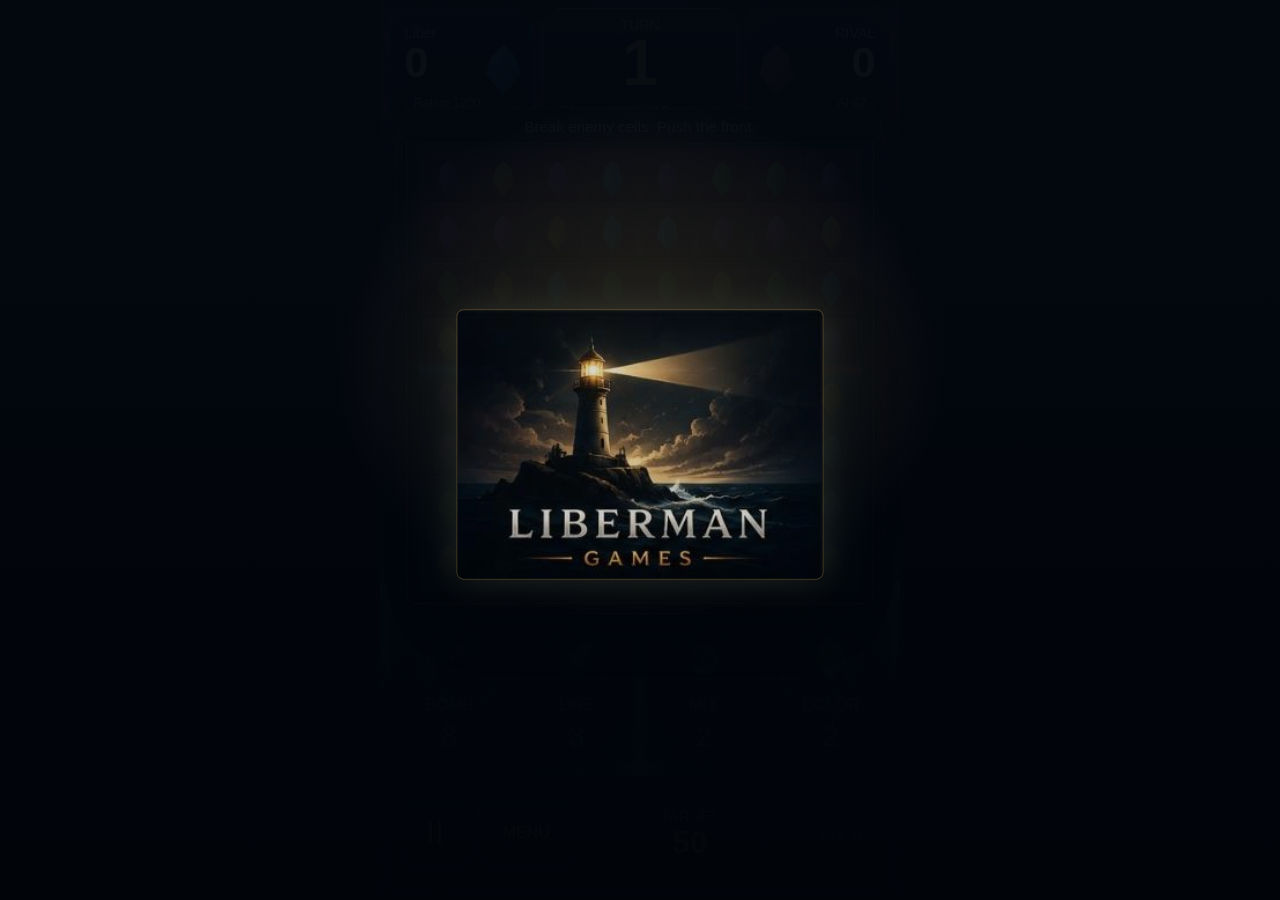
==== commit 88ca3316: "Publish Crystal Front 0.1.32 Exit Game release" ====
--- a/index.html
+++ b/index.html
@@ -4,7 +4,7 @@
     <meta charset="UTF-8" />
     <meta name="viewport" content="width=device-width, initial-scale=1, viewport-fit=cover" />
     <title>Crystal Front Demo</title>
-    <link rel="stylesheet" href="./src/presentation/browser/styles.css?v=0.1.31" />
+    <link rel="stylesheet" href="./src/presentation/browser/styles.css?v=0.1.32" />
   </head>
   <body>
     <main class="game-shell battle-shell" aria-label="Crystal Front demo">
@@ -70,7 +70,7 @@
           <span>TARGET</span>
           <strong id="targetScore">50</strong>
         </div>
-        <div class="system-card info-card version" data-version-check>v0.1.31</div>
+        <div class="system-card info-card version" data-version-check>v0.1.32</div>
       </section>
 
       <div id="toast" class="toast" aria-live="polite"></div>
@@ -126,7 +126,7 @@
         <footer class="menu-footer">
           <span id="menuProfile">Rating 1200</span>
           <span id="menuRays">260 Rays</span>
-          <span data-version-check>v0.1.31</span>
+          <span data-version-check>v0.1.32</span>
         </footer>
       </div>
     </section>
@@ -293,18 +293,6 @@
       </div>
     </section>
 
-    <section id="exitMenu" class="screen-layer modal-layer" aria-label="Game closed" hidden>
-      <div class="modal-panel">
-        <header class="modal-header">
-          <p>GAME CLOSED</p>
-          <h2>Crystal Front</h2>
-        </header>
-        <div class="menu-actions compact">
-          <button id="reopenButton" class="menu-button primary" data-action="main" type="button">Open Menu</button>
-        </div>
-      </div>
-    </section>
-
-    <script type="module" src="./src/presentation/browser/main.js?v=0.1.31"></script>
+    <script type="module" src="./src/presentation/browser/main.js?v=0.1.32"></script>
   </body>
 </html>
--- a/src/presentation/browser/styles.css
+++ b/src/presentation/browser/styles.css
@@ -62,8 +62,7 @@
 body[data-view="leaderboard"] .battle-shell,
 body[data-view="settings"] .battle-shell,
 body[data-view="pause"] .battle-shell,
-body[data-view="result"] .battle-shell,
-body[data-view="exit"] .battle-shell {
+body[data-view="result"] .battle-shell {
   filter: saturate(0.82) brightness(0.72);
 }
 
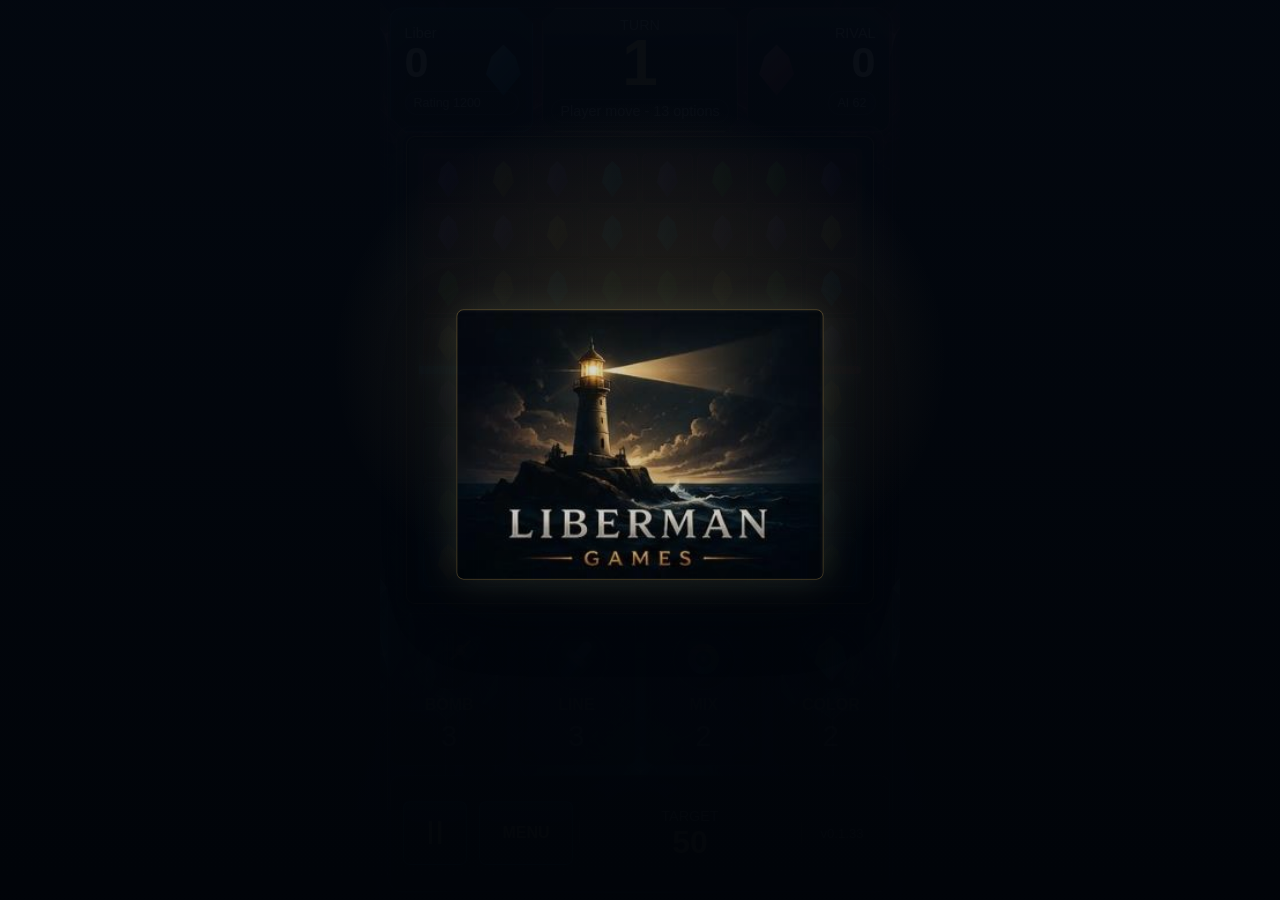
==== commit 35153dac: "Release Crystal Front 0.1.33 with LPA Stage A integration" ====
--- a/index.html
+++ b/index.html
@@ -4,7 +4,7 @@
     <meta charset="UTF-8" />
     <meta name="viewport" content="width=device-width, initial-scale=1, viewport-fit=cover" />
     <title>Crystal Front Demo</title>
-    <link rel="stylesheet" href="./src/presentation/browser/styles.css?v=0.1.32" />
+    <link rel="stylesheet" href="./src/presentation/browser/styles.css?v=0.1.33" />
   </head>
   <body>
     <main class="game-shell battle-shell" aria-label="Crystal Front demo">
@@ -70,7 +70,7 @@
           <span>TARGET</span>
           <strong id="targetScore">50</strong>
         </div>
-        <div class="system-card info-card version" data-version-check>v0.1.32</div>
+        <div class="system-card info-card version" data-version-check>v0.1.33</div>
       </section>
 
       <div id="toast" class="toast" aria-live="polite"></div>
@@ -126,8 +126,37 @@
         <footer class="menu-footer">
           <span id="menuProfile">Rating 1200</span>
           <span id="menuRays">260 Rays</span>
-          <span data-version-check>v0.1.32</span>
+          <span data-version-check>v0.1.33</span>
         </footer>
+        <div id="updateNotice" class="menu-actions compact" hidden>
+          <p id="updateMessage" role="status">Update ready.</p>
+          <button id="applyUpdateButton" class="menu-button" data-action="apply-update" type="button">Update Now</button>
+          <button class="menu-button" data-action="later-update" type="button">Later</button>
+        </div>
+      </div>
+    </section>
+
+    <section id="accountGate" class="screen-layer modal-layer" aria-label="Arcade account status" hidden>
+      <div class="modal-panel">
+        <header class="modal-header">
+          <p>ARCADE ACCOUNT</p>
+          <h2 id="accountGateTitle">Checking your account…</h2>
+        </header>
+        <p id="accountGateMessage">Your saved progress has not been deleted.</p>
+        <div class="menu-actions compact">
+          <button class="menu-button primary" data-action="retry-account" type="button">Retry</button>
+        </div>
+      </div>
+    </section>
+
+    <section id="exitSaveError" class="screen-layer modal-layer" aria-label="Save error" hidden>
+      <div class="modal-panel">
+        <header class="modal-header"><p>EXIT PAUSED</p><h2>Progress not saved</h2></header>
+        <p id="exitSaveErrorMessage">Couldn’t save your latest progress. The game is still open.</p>
+        <div class="menu-actions compact">
+          <button id="retryExitButton" class="menu-button primary" data-action="retry-exit" type="button">Retry Save &amp; Exit</button>
+          <button class="menu-button" data-action="cancel-exit" type="button">Continue Playing</button>
+        </div>
       </div>
     </section>
 
@@ -293,6 +322,8 @@
       </div>
     </section>
 
-    <script type="module" src="./src/presentation/browser/main.js?v=0.1.32"></script>
+    <script src="./src/presentation/browser/vendor/game-platform-sdk.js?v=1.1.0"></script>
+    <script src="./src/presentation/browser/vendor/game-analytics-sdk.js?v=1.0.0"></script>
+    <script type="module" src="./src/presentation/browser/main.js?v=0.1.33"></script>
   </body>
 </html>
--- a/src/presentation/browser/styles.css
+++ b/src/presentation/browser/styles.css
@@ -62,7 +62,9 @@
 body[data-view="leaderboard"] .battle-shell,
 body[data-view="settings"] .battle-shell,
 body[data-view="pause"] .battle-shell,
-body[data-view="result"] .battle-shell {
+body[data-view="result"] .battle-shell,
+body[data-view="account"] .battle-shell,
+body[data-view="exit-error"] .battle-shell {
   filter: saturate(0.82) brightness(0.72);
 }
 
@@ -989,6 +991,10 @@
   display: none;
 }
 
+#updateNotice[hidden] {
+  display: none;
+}
+
 .studio-splash {
   z-index: 30;
   gap: 22px;
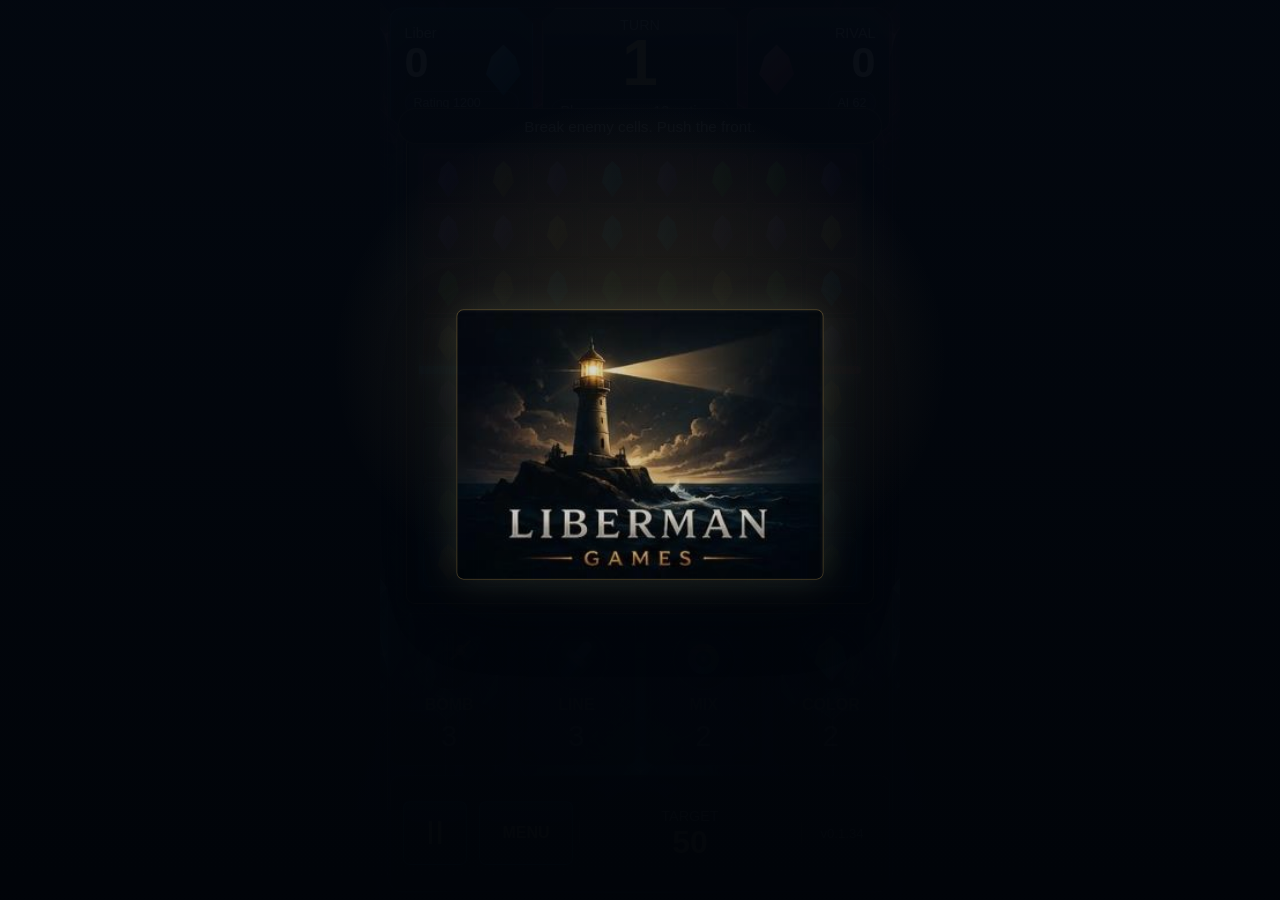
==== commit 4fb22848: "Release Crystal Front 0.1.34 with verified LPA Stage A checks" ====
--- a/index.html
+++ b/index.html
@@ -4,7 +4,7 @@
     <meta charset="UTF-8" />
     <meta name="viewport" content="width=device-width, initial-scale=1, viewport-fit=cover" />
     <title>Crystal Front Demo</title>
-    <link rel="stylesheet" href="./src/presentation/browser/styles.css?v=0.1.33" />
+    <link rel="stylesheet" href="./src/presentation/browser/styles.css?v=0.1.34" />
   </head>
   <body>
     <main class="game-shell battle-shell" aria-label="Crystal Front demo">
@@ -70,7 +70,7 @@
           <span>TARGET</span>
           <strong id="targetScore">50</strong>
         </div>
-        <div class="system-card info-card version" data-version-check>v0.1.33</div>
+        <div class="system-card info-card version" data-version-check>v0.1.34</div>
       </section>
 
       <div id="toast" class="toast" aria-live="polite"></div>
@@ -126,7 +126,7 @@
         <footer class="menu-footer">
           <span id="menuProfile">Rating 1200</span>
           <span id="menuRays">260 Rays</span>
-          <span data-version-check>v0.1.33</span>
+          <span data-version-check>v0.1.34</span>
         </footer>
         <div id="updateNotice" class="menu-actions compact" hidden>
           <p id="updateMessage" role="status">Update ready.</p>
@@ -324,6 +324,6 @@
 
     <script src="./src/presentation/browser/vendor/game-platform-sdk.js?v=1.1.0"></script>
     <script src="./src/presentation/browser/vendor/game-analytics-sdk.js?v=1.0.0"></script>
-    <script type="module" src="./src/presentation/browser/main.js?v=0.1.33"></script>
+    <script type="module" src="./src/presentation/browser/main.js?v=0.1.34"></script>
   </body>
 </html>
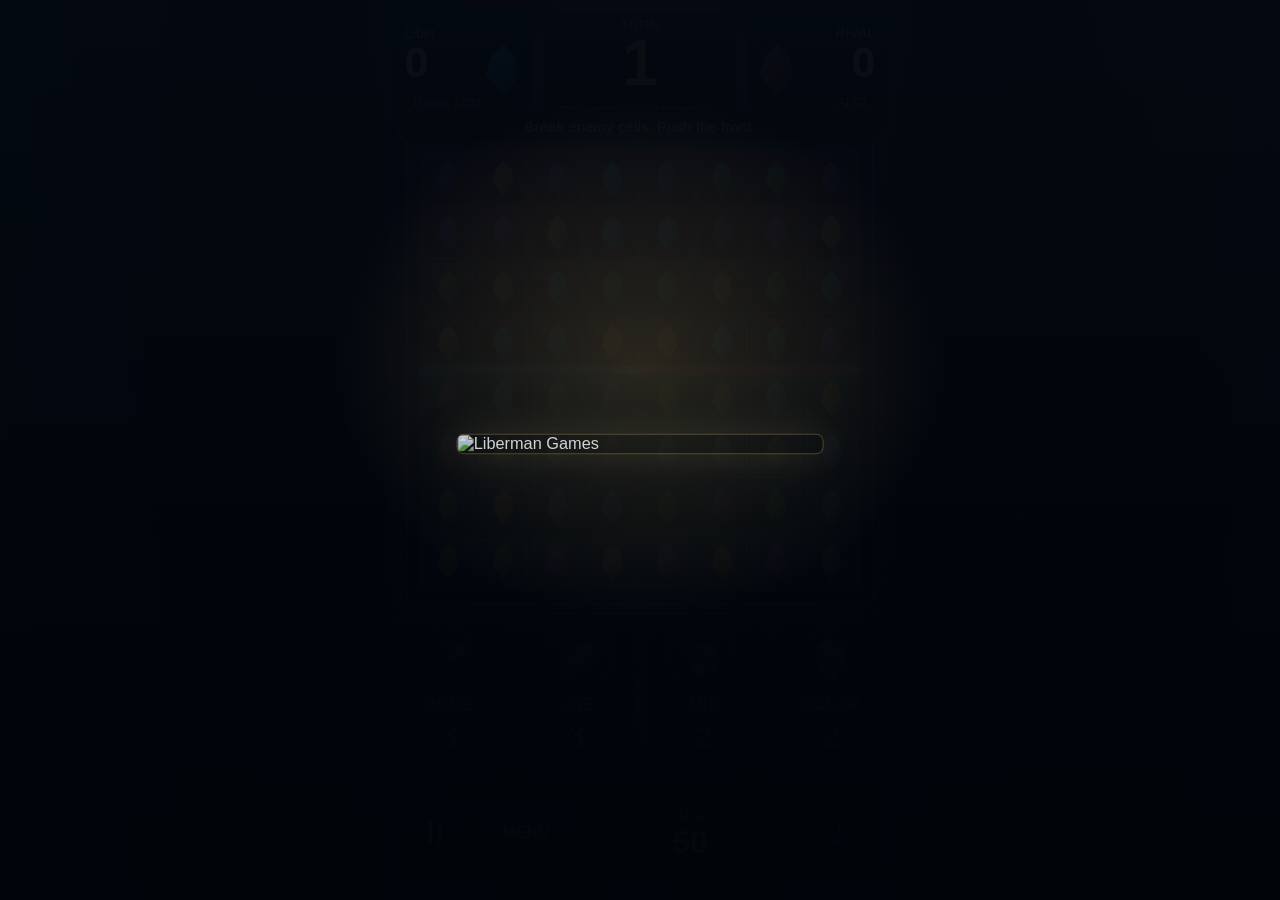
==== commit e57f4c80: "Publish Crystal Front 0.1.35-web.1 production build" ====
--- a/index.html
+++ b/index.html
@@ -4,7 +4,7 @@
     <meta charset="UTF-8" />
     <meta name="viewport" content="width=device-width, initial-scale=1, viewport-fit=cover" />
     <title>Crystal Front Demo</title>
-    <link rel="stylesheet" href="./src/presentation/browser/styles.css?v=0.1.34" />
+    <link rel="stylesheet" href="./game.css?v=0.1.35-web.1" />
   </head>
   <body>
     <main class="game-shell battle-shell" aria-label="Crystal Front demo">
@@ -70,7 +70,7 @@
           <span>TARGET</span>
           <strong id="targetScore">50</strong>
         </div>
-        <div class="system-card info-card version" data-version-check>v0.1.34</div>
+        <div class="system-card info-card version" >v0.1.35-web.1</div>
       </section>
 
       <div id="toast" class="toast" aria-live="polite"></div>
@@ -79,16 +79,6 @@
     <section id="studioSplash" class="screen-layer studio-splash" aria-label="Liberman Games">
       <div class="studio-splash-mark">
         <img src="./assets/runtime/liberman-games-logo.png" alt="Liberman Games" />
-      </div>
-    </section>
-
-    <section id="testAdOverlay" class="screen-layer test-ad-overlay" aria-label="Rewarded test ad" hidden>
-      <div class="test-ad-panel">
-        <span>TEST REWARDED AD</span>
-        <strong>Liberman Games</strong>
-        <p>Crystal Front bonus sponsor</p>
-        <div class="test-ad-progress"><i id="testAdProgress"></i></div>
-        <b id="testAdCountdown">3</b>
       </div>
     </section>
 
@@ -102,6 +92,7 @@
           <span>Nickname</span>
           <input id="nicknameInput" type="text" maxlength="18" autocomplete="nickname" inputmode="text" placeholder="Your name" />
         </label>
+
         <div class="menu-actions compact">
           <button id="nicknameSaveButton" class="menu-button primary" type="submit">Save Name</button>
         </div>
@@ -115,40 +106,28 @@
           <h1>Crystal Front</h1>
         </header>
         <div class="menu-actions">
-          <button id="playButton" class="menu-button primary" data-action="start" type="button">Start Duel</button>
+          <button id="playButton" class="menu-button primary" data-action="start" type="button">Start Battle</button>
           <button id="continueButton" class="menu-button" data-action="continue" type="button">Continue</button>
-          <button id="setupButton" class="menu-button" data-action="setup" type="button">Match Setup</button>
           <button id="shopButton" class="menu-button" data-action="shop" type="button">Shop</button>
-          <button id="leaderboardButton" class="menu-button" data-action="leaderboard" type="button">Leaderboard</button>
           <button id="settingsButton" class="menu-button" data-action="settings" type="button">Settings</button>
           <button id="exitGameButton" class="menu-button danger" data-action="exit-game" type="button">Exit Game</button>
         </div>
         <footer class="menu-footer">
           <span id="menuProfile">Rating 1200</span>
           <span id="menuRays">260 Rays</span>
-          <span data-version-check>v0.1.34</span>
+          <span >v0.1.35-web.1</span>
         </footer>
-        <div id="updateNotice" class="menu-actions compact" hidden>
-          <p id="updateMessage" role="status">Update ready.</p>
-          <button id="applyUpdateButton" class="menu-button" data-action="apply-update" type="button">Update Now</button>
-          <button class="menu-button" data-action="later-update" type="button">Later</button>
-        </div>
-      </div>
-    </section>
-
-    <section id="accountGate" class="screen-layer modal-layer" aria-label="Arcade account status" hidden>
+      </div>
+      </div>
+    </section>
+
+    <section id="saveLoadError" class="screen-layer modal-layer" aria-label="Saved game unavailable" hidden>
       <div class="modal-panel">
-        <header class="modal-header">
-          <p>ARCADE ACCOUNT</p>
-          <h2 id="accountGateTitle">Checking your account…</h2>
-        </header>
-        <p id="accountGateMessage">Your saved progress has not been deleted.</p>
-        <div class="menu-actions compact">
-          <button class="menu-button primary" data-action="retry-account" type="button">Retry</button>
-        </div>
-      </div>
-    </section>
-
+        <header class="modal-header"><p>LOCAL SAVE</p><h2>Saved game unavailable</h2></header>
+        <p id="saveLoadErrorMessage">Could not read your saved game. It has not been replaced.</p>
+        <div class="menu-actions compact"><button class="menu-button primary" data-action="retry-load" type="button">Retry</button></div>
+      </div>
+    </section>
     <section id="exitSaveError" class="screen-layer modal-layer" aria-label="Save error" hidden>
       <div class="modal-panel">
         <header class="modal-header"><p>EXIT PAUSED</p><h2>Progress not saved</h2></header>
@@ -160,35 +139,31 @@
       </div>
     </section>
 
-    <section id="setupMenu" class="screen-layer modal-layer" aria-label="Match setup" hidden>
+    <section id="setupMenu" class="screen-layer modal-layer" aria-label="New battle" hidden>
       <div class="modal-panel setup-panel">
-        <header class="modal-header">
-          <p>MATCH SETUP</p>
-          <h2>Duel Rules</h2>
-        </header>
+        <div class="setup-brand"><i aria-hidden="true"></i>CRYSTAL FRONT<i aria-hidden="true"></i></div>
+        <header class="modal-header"><h2>New Battle</h2></header>
         <div class="control-stack">
-          <label class="control-row">
-            <span>
-              AI Difficulty
-              <strong id="setupAiValue">62</strong>
-            </span>
+          <div class="setup-modes">
+            <p id="setupModeLabel">Game mode</p>
+            <div class="segmented-row" role="radiogroup" aria-labelledby="setupModeLabel">
+              <button class="segment is-selected" data-victory-mode="target-score" type="button" role="radio" aria-checked="true"><span class="mode-icon" aria-hidden="true">✦</span>Score Target</button>
+              <button class="segment" data-victory-mode="territory" type="button" role="radio" aria-checked="false"><span class="mode-icon" aria-hidden="true">⚑</span>Territory Capture</button>
+            </div>
+          </div>
+          <div id="setupTargetRow" class="control-row">
+            <div class="setup-control-head"><label id="setupTargetLabel" for="setupTargetScore">Target Score</label><output id="setupTargetValue" for="setupTargetScore">50</output></div>
+            <input id="setupTargetScore" type="range" min="50" max="1000" step="50" value="50" />
+            <div class="setup-range-ends" aria-hidden="true"><span id="setupTargetMin">50</span><span id="setupTargetMax">1 000</span></div>
+          </div>
+          <div class="control-row">
+            <div class="setup-control-head"><label for="setupAiDifficulty">Difficulty</label><output id="setupAiValue" for="setupAiDifficulty">62</output></div>
             <input id="setupAiDifficulty" type="range" min="1" max="100" value="62" />
-          </label>
-          <label id="setupTargetRow" class="control-row">
-            <span>
-              Target Score
-              <strong id="setupTargetValue">50</strong>
-            </span>
-            <input id="setupTargetScore" type="range" min="50" max="1000" step="50" value="50" />
-          </label>
-          <div class="segmented-row" aria-label="Victory mode">
-            <button class="segment is-selected" data-victory-mode="target-score" type="button">Score Target</button>
-            <button class="segment" data-victory-mode="last-move" type="button">Last Move</button>
-            <button class="segment" data-victory-mode="ai-duel" type="button">AI Duel</button>
-          </div>
-        </div>
-        <div class="menu-actions compact">
-          <button id="setupStartButton" class="menu-button primary" data-action="setup-start" type="button">Start Duel</button>
+            <div class="setup-range-ends" aria-hidden="true"><span>1</span><span>100</span></div>
+          </div>
+        </div>
+        <div class="menu-actions compact setup-actions">
+          <button id="setupStartButton" class="menu-button primary" data-action="setup-start" type="button">Start Battle</button>
           <button id="setupBackButton" class="menu-button" data-action="setup-back" type="button">Back</button>
         </div>
       </div>
@@ -197,8 +172,7 @@
     <section id="shopMenu" class="screen-layer modal-layer" aria-label="Shop" hidden>
       <div class="modal-panel menu-scroll-panel">
         <header class="modal-header">
-          <p>SHOP</p>
-          <h2>Lighthouse Rays</h2>
+          <h2>Shop</h2>
         </header>
         <div id="shopList" class="item-list"></div>
         <div class="menu-actions compact">
@@ -207,38 +181,12 @@
       </div>
     </section>
 
-    <section id="leaderboardMenu" class="screen-layer modal-layer" aria-label="Rating" hidden>
-      <div class="modal-panel menu-scroll-panel">
-        <header class="modal-header">
-          <p>RATING</p>
-          <h2>Local Front</h2>
-        </header>
-        <div class="profile-strip">
-          <div>
-            <span>RATING</span>
-            <strong id="ratingValue">1200</strong>
-          </div>
-          <div>
-            <span>RAYS</span>
-            <strong id="ratingRays">260</strong>
-          </div>
-          <div>
-            <span>RECORD</span>
-            <strong id="ratingBest">0-0-0</strong>
-          </div>
-        </div>
-        <div id="leaderboardList" class="rank-list"></div>
-        <div class="menu-actions compact">
-          <button class="menu-button" data-action="main" type="button">Back</button>
-        </div>
-      </div>
-    </section>
+
 
     <section id="settingsMenu" class="screen-layer modal-layer" aria-label="Settings" hidden>
       <div class="modal-panel menu-scroll-panel">
         <header class="modal-header">
-          <p>SETTINGS</p>
-          <h2>System</h2>
+          <h2>Settings</h2>
         </header>
         <div class="control-stack">
           <label class="input-row">
@@ -249,11 +197,11 @@
             <span>Sound</span>
             <input id="settingSound" type="checkbox" checked />
           </label>
-          <label class="toggle-row">
+          <label class="toggle-row" hidden>
             <span>SFX</span>
             <input id="settingSfx" type="checkbox" checked />
           </label>
-          <label class="input-row">
+          <label class="input-row" hidden>
             <span>SFX Kit</span>
             <select id="settingSfxKit">
               <option value="01_lighthouse_clean">01 Lighthouse Clean</option>
@@ -264,9 +212,13 @@
             </select>
           </label>
           <label class="toggle-row">
-            <span>Animations</span>
+            <span>Animation</span>
             <input id="settingAnimations" type="checkbox" checked />
           </label>
+        </div>
+        <div class="settings-links">
+          <button id="settingsFeedbackButton" class="settings-text-link" data-action="feedback" type="button">Leave feedback</button>
+          <a id="contactDeveloperLink" class="settings-text-link" href="mailto:libertypandaa@gmail.com">Contact developer</a>
         </div>
         <div class="menu-actions compact">
           <button class="menu-button primary" data-action="settings-apply" type="button">Apply</button>
@@ -316,14 +268,28 @@
         </div>
         <div class="menu-actions compact">
           <button id="rematchButton" class="menu-button primary" data-action="start" type="button">Rematch</button>
-          <button id="resultSetupButton" class="menu-button" data-action="setup" type="button">Match Setup</button>
+          <button id="resultFeedbackButton" class="menu-button" data-action="feedback" type="button">Leave feedback</button>
           <button id="resultMainButton" class="menu-button" data-action="main" type="button">Main Menu</button>
         </div>
       </div>
     </section>
 
-    <script src="./src/presentation/browser/vendor/game-platform-sdk.js?v=1.1.0"></script>
-    <script src="./src/presentation/browser/vendor/game-analytics-sdk.js?v=1.0.0"></script>
-    <script type="module" src="./src/presentation/browser/main.js?v=0.1.34"></script>
+    <section id="rewardPreview" class="reward-preview" role="dialog" aria-modal="true" aria-labelledby="rewardPreviewTitle" tabindex="-1" hidden>
+      <div class="reward-preview-card">
+        <span id="rewardPreviewBadge" class="reward-preview-badge"></span>
+        <button id="rewardPreviewClose" class="reward-preview-close" data-action="rewarded-close" type="button" disabled>×</button>
+        <div class="reward-preview-art" aria-hidden="true"><span>✦</span><span>✧</span><span>✦</span></div>
+        <div class="reward-preview-content">
+          <p class="reward-preview-brand">LIBERMAN GAMES</p>
+          <h2 id="rewardPreviewTitle"></h2>
+          <p id="rewardPreviewCopy" hidden></p>
+          <div class="reward-preview-reward">+170</div>
+          <progress id="rewardPreviewProgress" max="5000" value="0" aria-label="Progress"></progress>
+          <p id="rewardPreviewStatus" role="status"></p>
+        </div>
+      </div>
+    </section>
+
+    <script type="module" src="./game.js?v=0.1.35-web.1"></script>
   </body>
 </html>
--- a/game.css
+++ b/game.css
@@ -0,0 +1 @@
+:root{--safe-viewport-height:calc(100dvh - var(--safe-top) - var(--safe-bottom));--arena-scene: radial-gradient(ellipse at 50% 10%, rgba(255, 85, 122, .18), transparent 36%), radial-gradient(ellipse at 50% 88%, rgba(36, 184, 255, .19), transparent 35%), linear-gradient(90deg, rgba(36, 184, 255, .12), transparent 20%, transparent 80%, rgba(255, 85, 122, .13)), radial-gradient(ellipse at 50% 49%, rgba(142, 164, 188, .08), transparent 42%), linear-gradient(180deg, rgba(2, 7, 14, .18), rgba(2, 7, 14, .28)), var(--arena-bg);--safe-top:max(var(--native-safe-top,0px),env(safe-area-inset-top,0px));--safe-right:max(var(--native-safe-right,0px),env(safe-area-inset-right,0px));--safe-bottom:max(var(--native-safe-bottom,0px),env(safe-area-inset-bottom,0px));--safe-left:max(var(--native-safe-left,0px),env(safe-area-inset-left,0px));color-scheme:dark;--bg-root: #040910;--surface-0: rgba(4, 9, 18, .94);--surface-1: rgba(9, 18, 31, .92);--surface-2: rgba(15, 27, 44, .96);--glass-high: rgba(35, 58, 82, .48);--metal-low: #111722;--metal-high: #2a3440;--arena-stone: #151b24;--arena-cut: #273240;--arena-bg: url(./assets/runtime/arena-background-mobile.webp);--border-subtle: rgba(157, 204, 255, .2);--border-strong: rgba(230, 189, 102, .72);--text-primary: #f8fbff;--text-secondary: #b9c6d8;--text-muted: #718199;--player: #24b8ff;--player-soft: rgba(36, 184, 255, .24);--opponent: #ff557a;--opponent-soft: rgba(255, 85, 122, .25);--neutral: rgba(160, 175, 195, .16);--gold: #edc66d;--warning: #ffcc5c;--success: #58e39d;--crystal-yellow: #ffc938;--crystal-green: #62db37;--crystal-purple: #b15cff;--crystal-cyan: #39d9ff;--gap: clamp(6px, calc(var(--safe-viewport-height) * .01), 12px);--radius-panel: 8px;--radius-button: 7px;--radius-cell: 5px;--shadow-glow: 0 0 24px rgba(36, 184, 255, .2), 0 0 34px rgba(255, 85, 122, .12);font-family:Segoe UI,Trebuchet MS,sans-serif}*{box-sizing:border-box}html,body{width:100%;height:100%;min-height:100%;margin:0;overflow:hidden;background:radial-gradient(ellipse at 50% 9%,rgba(255,85,122,.2),transparent 32%),radial-gradient(ellipse at 50% 90%,rgba(36,184,255,.24),transparent 34%),radial-gradient(circle at 50% 46%,rgba(20,78,119,.32),transparent 38%),linear-gradient(180deg,#12070d 0%,var(--bg-root) 45%,#061324 100%);color:var(--text-primary)}body[data-view=main] .battle-shell,body[data-view=splash] .battle-shell,body[data-view=nickname] .battle-shell,body[data-view=setup] .battle-shell,body[data-view=shop] .battle-shell,body[data-view=leaderboard] .battle-shell,body[data-view=settings] .battle-shell,body[data-view=pause] .battle-shell,body[data-view=result] .battle-shell,body[data-view=account] .battle-shell,body[data-view=exit-error] .battle-shell{filter:saturate(.82) brightness(.72)}button{color:inherit;font:inherit;-webkit-tap-highlight-color:transparent;touch-action:manipulation}button:not(:disabled){transition:transform .14s ease,border-color .14s ease,box-shadow .14s ease,background .14s ease,filter .14s ease}button:not(:disabled):hover,button:not(:disabled).is-touch-hover{border-color:#39d9ffc2;box-shadow:0 0 0 2px #39d9ff2e,0 0 20px #19aaf542;filter:brightness(1.08);transform:translateY(-1px) scale(1.015)}button:not(:disabled):active,button:not(:disabled).is-pressed{filter:brightness(1.22);transform:translateY(1px) scale(.975)}button:focus-visible{outline:2px solid var(--gold);outline-offset:2px}.reduce-ui-motion button{transition:none}.reduce-ui-motion .menu-button:before,.reduce-ui-motion .menu-button:after{animation:none!important;transition:none!important}.reduce-ui-motion .board:after,.reduce-ui-motion .crystal,.reduce-ui-motion .crystal:before,.reduce-ui-motion .bonus-icon:before,.reduce-ui-motion .bonus-icon:after{animation:none!important}.game-shell{position:relative;display:grid;grid-template-rows:minmax(82px,.72fr) repeat(2,minmax(0,1.42fr)) minmax(104px,.92fr) minmax(82px,.72fr);gap:var(--gap);width:min(100vw,520px);height:100vh;height:100svh;height:100dvh;max-height:100%;min-height:0;margin:0 auto;padding:max(8px,var(--safe-top)) max(10px,var(--safe-right)) max(8px,var(--safe-bottom)) max(10px,var(--safe-left));overflow:hidden;background-image:radial-gradient(ellipse at 50% 10%,rgba(255,85,122,.18),transparent 36%),radial-gradient(ellipse at 50% 88%,rgba(36,184,255,.19),transparent 35%),linear-gradient(90deg,rgba(36,184,255,.12),transparent 20%,transparent 80%,rgba(255,85,122,.13)),radial-gradient(ellipse at 50% 49%,rgba(142,164,188,.08),transparent 42%),linear-gradient(180deg,#02070e2e,#02070e47),var(--arena-bg);background-position:center;background-size:cover}.battle-shell:before,.battle-shell:after{position:absolute;inset:7px;z-index:0;border:1px solid rgba(157,204,255,.08);border-radius:18px;content:"";pointer-events:none}.battle-shell:before{background:radial-gradient(ellipse at 50% 5%,rgba(220,230,255,.07),transparent 24%),linear-gradient(90deg,rgba(36,184,255,.16),transparent 10%,transparent 90%,rgba(255,85,122,.16)),linear-gradient(180deg,rgba(255,255,255,.035),transparent 16%,transparent 74%,rgba(255,255,255,.025));box-shadow:inset 0 0 52px #000000b3}.battle-shell:after{inset:18px 4px;border-color:#e6bd6614;background:linear-gradient(180deg,transparent 0 42%,rgba(255,255,255,.035) 42% 43%,transparent 43% 100%),repeating-linear-gradient(90deg,transparent 0 54px,rgba(255,255,255,.026) 55px,transparent 58px),repeating-linear-gradient(0deg,transparent 0 72px,rgba(255,255,255,.018) 73px,transparent 75px)}.zone{position:relative;z-index:1;min-height:0}.zone-hud{display:grid;grid-template-columns:1fr .76fr 1fr;gap:var(--gap)}.duelist,.turn-core,.system-card,.bonus-card,.dock-button{border:1px solid var(--border-subtle);background:linear-gradient(180deg,var(--glass-high),transparent 38%),linear-gradient(135deg,rgba(255,255,255,.045),transparent 21%,transparent 78%,rgba(255,255,255,.035)),linear-gradient(180deg,var(--surface-2),var(--surface-0));box-shadow:inset 0 0 0 1px #ffffff0b,inset 0 -14px 24px #0000003d,0 9px 24px #00000047}.duelist{position:relative;display:flex;flex-direction:column;justify-content:center;min-width:0;padding:clamp(8px,calc(var(--safe-viewport-height) * .015),16px);border-radius:11px;clip-path:polygon(0 0,calc(100% - 16px) 0,100% 16px,100% 100%,16px 100%,0 calc(100% - 16px))}.duelist:before{position:absolute;top:50%;width:clamp(22px,7vw,38px);aspect-ratio:.74;clip-path:polygon(50% 0%,82% 24%,96% 58%,50% 100%,4% 58%,18% 24%);content:"";opacity:.8;transform:translateY(-50%)}.duelist-player{border-color:#19aaf57a;box-shadow:inset 0 0 28px #19aaf524}.duelist-player:before{right:clamp(6px,1.4vw,10px);background:linear-gradient(135deg,#d5fbff,var(--player) 45%,#055f99);filter:drop-shadow(0 0 10px rgba(36,184,255,.65))}.duelist-rival{align-items:flex-end;border-color:#f64c7380;box-shadow:inset 0 0 28px #f64c7324}.duelist-rival:before{left:clamp(6px,1.4vw,10px);background:linear-gradient(135deg,#ffd1dc,var(--opponent) 45%,#8a1532);filter:drop-shadow(0 0 10px rgba(255,85,122,.62))}.duelist-name,.turn-core span,.system-card span{color:var(--text-secondary);font-size:clamp(.68rem,2.1vw,.9rem);letter-spacing:0}.duelist strong{font-size:clamp(1.5rem,8vw,2.7rem);line-height:1}.turn-core{position:relative;display:flex;flex-direction:column;align-items:center;justify-content:center;padding:8px;border-color:#e6bd669e;border-radius:12px;clip-path:polygon(13px 0,calc(100% - 13px) 0,100% 13px,100% calc(100% - 13px),calc(100% - 13px) 100%,13px 100%,0 calc(100% - 13px),0 13px);background:linear-gradient(180deg,rgba(230,189,102,.12),transparent 42%),linear-gradient(180deg,#161a24fa,#060a12f5);box-shadow:inset 0 0 0 1px #ffedb114,0 0 20px #e6bd661f}.turn-core strong{color:var(--gold);font-size:clamp(2rem,10vw,4rem);line-height:.94}.micro-chip{display:inline-flex;max-width:100%;min-height:24px;align-items:center;margin-top:6px;padding:3px 8px;border:1px solid var(--border-subtle);border-radius:999px;color:var(--text-secondary);background:#ffffff0a;font-size:clamp(.62rem,2vw,.78rem);white-space:nowrap}.zone-board{grid-row:2 / span 2;display:grid;place-items:center}.board-wrap{position:relative;display:grid;width:min(94vw,100%,calc(var(--safe-viewport-height) * .52));aspect-ratio:1;place-items:center;padding:clamp(7px,1.35vw,11px);border:1px solid rgba(230,189,102,.8);border-radius:9px;background:linear-gradient(135deg,rgba(255,255,255,.16),transparent 18%,transparent 82%,rgba(255,255,255,.08)),linear-gradient(180deg,var(--arena-cut),#070a10);box-shadow:var(--shadow-glow),0 0 0 3px #0000008f,0 18px 34px #0000006b,inset 0 0 0 2px #0000009e,inset 0 0 38px #0000009e}.board-wrap:before{position:absolute;inset:-11px;border:1px solid rgba(230,189,102,.26);border-radius:15px;background:radial-gradient(circle at 0 0,rgba(230,189,102,.28),transparent 11px),radial-gradient(circle at 100% 0,rgba(230,189,102,.28),transparent 11px),radial-gradient(circle at 0 100%,rgba(230,189,102,.28),transparent 11px),radial-gradient(circle at 100% 100%,rgba(230,189,102,.28),transparent 11px);content:"";pointer-events:none}.board-wrap:after{position:absolute;right:9%;bottom:-11px;left:9%;height:1px;background:linear-gradient(90deg,transparent,rgba(230,189,102,.92),transparent);content:"";filter:blur(.2px);pointer-events:none}.board{position:relative;display:grid;--player-control: 50%;--front-blend-start: 43%;--front-blend-end: 57%;width:100%;height:100%;grid-template-columns:repeat(8,1fr);grid-template-rows:repeat(8,1fr);gap:clamp(2px,.45vw,4px);padding:clamp(2px,.45vw,4px);border:1px solid rgba(255,255,255,.08);border-radius:5px;background:linear-gradient(180deg,rgba(255,85,122,.22),transparent 45%,rgba(36,184,255,.18)),#0003;overflow:hidden}.board:before{position:absolute;inset:0;z-index:0;background:linear-gradient(180deg,rgba(255,85,122,.16),transparent 42%,rgba(36,184,255,.16)),radial-gradient(ellipse at 50% 50%,rgba(255,255,255,.07),transparent 50%);content:"";pointer-events:none}.board:after{position:absolute;z-index:3;top:calc(50% - 4px);left:-4%;width:104%;height:8px;border-radius:999px;background:linear-gradient(90deg,var(--player) 0%,var(--player) var(--front-blend-start),rgba(248,251,255,.92) var(--player-control),var(--opponent) var(--front-blend-end),var(--opponent) 100%),linear-gradient(90deg,transparent 0%,rgba(57,217,255,.58) 18%,rgba(255,255,255,.88) 30%,rgba(255,85,122,.58) 42%,transparent 60%);background-size:100% 100%,100% 100%;filter:blur(.2px);box-shadow:0 0 14px var(--player),0 0 18px var(--opponent),0 0 30px #ffffff29;content:"";animation:frontier-pulse 2.4s ease-in-out infinite;pointer-events:none;will-change:opacity}.cell{position:relative;z-index:1;display:grid;place-items:center;min-width:0;min-height:0;border:1px solid rgba(255,255,255,.1);border-radius:6px;cursor:pointer;transition:transform .13s ease,border-color .13s ease,box-shadow .13s ease,filter .13s ease}.cell.owner-player{background:linear-gradient(180deg,rgba(255,255,255,.05),transparent 44%),radial-gradient(circle at 50% 30%,rgba(36,184,255,.16),transparent 48%),linear-gradient(180deg,#1cb9ff3d,#06315394);border-color:#34bfff80}.cell.owner-ai{background:linear-gradient(180deg,rgba(255,255,255,.05),transparent 44%),radial-gradient(circle at 50% 30%,rgba(255,85,122,.15),transparent 48%),linear-gradient(180deg,#f7406540,#4b0c1999);border-color:#ff5c7d85}.cell.owner-neutral{background:var(--neutral)}.cell.is-selected{z-index:2;border-color:var(--gold);box-shadow:0 0 0 2px #e6bd6652,0 0 16px #e6bd6675;transform:translateY(-1px)}.is-animating .cell,.cell:disabled{cursor:default}.is-animating .cell{opacity:.48;transition:opacity .16s ease,transform .16s ease,border-color .16s ease,box-shadow .16s ease}.is-animating .cell.is-player-action,.is-animating .cell.is-ai-action{z-index:4;opacity:1}.cell.is-player-action{border-color:#39d9ffe6;box-shadow:0 0 0 2px #39d9ff6b,0 0 22px #19aaf59e}.cell.is-ai-action{border-color:#ff6788e6;box-shadow:0 0 0 2px #ff67886b,0 0 22px #f64c739e}.cell.is-swapping{animation:cell-pulse .7s ease}.cell.is-ai-thinking{animation:ai-pick-scan .9s ease-in-out infinite;border-color:#edc66de6;box-shadow:0 0 0 2px #edc66d42,0 0 20px #edc66d7a,inset 0 0 20px #ffffff14}.cell.is-swap-from{z-index:5;outline:2px solid rgba(230,189,102,.82);outline-offset:-3px}.cell.is-swap-to{z-index:5;outline:2px solid rgba(248,251,255,.72);outline-offset:-3px}.cell.is-swap-from:before,.cell.is-swap-to:before{position:absolute;inset:7%;z-index:0;border-radius:5px;background:radial-gradient(circle,rgba(255,255,255,.28),transparent 62%);content:"";opacity:0;animation:swap-cell-flash .7s ease;pointer-events:none}.cell.is-swapping .crystal{animation:crystal-move .7s cubic-bezier(.17,.84,.28,1)}.cell.is-clearing .crystal{animation:crystal-destroy .76s cubic-bezier(.24,.74,.32,1) forwards}.cell.is-clearing .crystal:before{animation:crystal-burst .76s ease-out forwards}.cell.is-clearing .crystal-shard{opacity:1}.cell.is-clearing .shard-a{animation:shard-a .76s ease-out forwards}.cell.is-clearing .shard-b{animation:shard-b .76s ease-out forwards}.cell.is-clearing .shard-c{animation:shard-c .76s ease-out forwards}.cell.is-refill-moving .crystal{animation:crystal-refill-move .7s cubic-bezier(.17,.84,.28,1)}.cell.is-spawning .crystal{animation:crystal-spawn .7s cubic-bezier(.18,.88,.3,1.2)}.cell.is-rejected .crystal{animation:crystal-rejected .3s ease}.cell.is-captured{animation:territory-captured .76s ease}.cell.is-mixing .crystal{animation:crystal-mix .62s ease-in-out}.cell.is-bonus-target .crystal{animation:crystal-bonus-target .52s ease-out}.crystal{position:relative;z-index:1;overflow:hidden;width:62%;height:78%;clip-path:polygon(50% 0%,82% 20%,96% 58%,50% 100%,4% 58%,18% 20%);filter:drop-shadow(0 3px 3px rgba(0,0,0,.34));transform:translateZ(0);will-change:transform,opacity}.crystal:before{position:absolute;inset:-18% -70%;z-index:2;background:linear-gradient(100deg,transparent 35%,rgba(255,255,255,.48) 47%,transparent 58%);content:"";opacity:0;transform:translate(-42%) rotate(8deg)}.crystal-core{position:absolute;inset:0;z-index:1;display:block;clip-path:polygon(50% 0%,62% 24%,86% 58%,50% 100%,14% 58%,38% 24%);background:linear-gradient(90deg,rgba(255,255,255,.34),transparent 38%,rgba(0,0,0,.16));content:""}.crystal-shard{position:absolute;z-index:3;width:34%;height:30%;clip-path:polygon(48% 0,100% 45%,62% 100%,0 72%);background:currentColor;opacity:0;pointer-events:none}.shard-a{top:14%;left:10%}.shard-b{top:42%;right:5%}.shard-c{right:28%;bottom:7%}.crystal-yellow .crystal{color:var(--crystal-yellow);background:linear-gradient(135deg,#fff3a0,var(--crystal-yellow) 45%,#9d5d00)}.crystal-green .crystal{color:var(--crystal-green);background:linear-gradient(135deg,#d8ffa9,var(--crystal-green) 45%,#176c17)}.crystal-purple .crystal{color:var(--crystal-purple);background:linear-gradient(135deg,#f1c7ff,var(--crystal-purple) 45%,#501198)}.crystal-cyan .crystal{color:var(--crystal-cyan);background:linear-gradient(135deg,#d5fbff,var(--crystal-cyan) 45%,#0475a7)}.cell.is-selected:not(.is-swapping):not(.is-clearing):not(.is-spawning):not(.is-rejected) .crystal{filter:drop-shadow(0 4px 5px rgba(0,0,0,.36)) drop-shadow(0 0 10px currentColor);animation:crystal-idle 2.4s ease-in-out infinite}.cell.is-player-action .crystal,.cell.is-ai-action .crystal{filter:drop-shadow(0 4px 5px rgba(0,0,0,.36)) drop-shadow(0 0 12px currentColor)}.cell.is-selected:not(.is-swapping):not(.is-clearing):not(.is-spawning):not(.is-rejected) .crystal:before,.cell.is-player-action .crystal:before,.cell.is-ai-action .crystal:before{animation:crystal-glint 1.2s ease-in-out 1}.zone-bonuses{display:grid;grid-template-columns:repeat(4,1fr);gap:var(--gap)}body.is-ai-duel .zone-bonuses{grid-template-rows:auto minmax(0,1fr)}.duel-assist-panel{display:grid;grid-column:1 / -1;grid-template-columns:1fr;min-height:34px}.duel-assist-panel[hidden]{display:none}.duel-speed-control{display:grid;grid-template-columns:26px minmax(0,1fr) 48px 26px;gap:7px;align-items:center}.duel-speed-control span,.duel-speed-control strong{display:grid;min-width:0;min-height:34px;place-items:center;border:1px solid var(--border-subtle);border-radius:var(--radius-button);background:#040912c7;color:var(--text-secondary);font-size:clamp(.62rem,2.2vw,.78rem);font-weight:800}.duel-speed-control strong{color:var(--gold)}.duel-speed-control input[type=range]{width:100%;accent-color:var(--gold)}body.is-ai-duel .bonus-card{min-height:0;padding-block:clamp(4px,calc(var(--safe-viewport-height) * .006999999999999999),8px)}body.is-ai-duel .bonus-icon{width:min(11vw,48px)}.bonus-card{position:relative;display:flex;height:100%;min-width:0;min-height:0;align-items:center;justify-content:center;flex-direction:column;gap:clamp(2px,calc(var(--safe-viewport-height) * .006999999999999999),6px);padding:clamp(6px,calc(var(--safe-viewport-height) * .013999999999999999),12px);border-color:#9dccff38;border-radius:10px;cursor:pointer;background:radial-gradient(circle at 50% 26%,rgba(57,217,255,.14),transparent 31%),linear-gradient(180deg,rgba(255,255,255,.08),transparent 34%),linear-gradient(180deg,#0e1a2afa,#040911fa);box-shadow:inset 0 0 0 1px #ffffff0a,inset 0 -16px 28px #00000052,0 8px 24px #0000004d}.bonus-card:before{position:absolute;inset:4px;border:1px solid rgba(157,204,255,.08);border-radius:6px;content:"";pointer-events:none}.bonus-card:disabled{opacity:.46;cursor:not-allowed}.bonus-card.is-selected{border-color:var(--gold);box-shadow:0 0 0 2px #e6bd663d,inset 0 0 28px #e6bd6624}.bonus-icon{display:grid;position:relative;width:min(14vw,62px);aspect-ratio:1;place-items:center;color:var(--crystal-cyan);border:1px solid rgba(230,189,102,.4);border-radius:50%;background:radial-gradient(circle at 36% 28%,rgba(255,255,255,.2),transparent 22%),radial-gradient(circle at 50% 52%,rgba(57,217,255,.15),transparent 58%),linear-gradient(180deg,#1f3046fa,#03080ffa);box-shadow:inset 0 0 0 3px #00000038,inset 0 -11px 18px #00000061,0 0 18px #39d9ff2e}.bonus-icon:before,.bonus-icon:after{position:absolute;content:""}.bonus-icon-bomb:before{width:48%;height:48%;left:26%;top:36%;border-radius:50%;background:radial-gradient(circle at 32% 26%,rgba(255,255,255,.24),transparent 22%),radial-gradient(circle at 72% 21%,rgba(255,155,42,.65),transparent 12%),linear-gradient(135deg,#2d3038,#05070b 64%,#000);box-shadow:0 0 13px #ff932a8c,inset -5px -7px 9px #0000008c}.bonus-icon-bomb:after{width:35%;height:35%;left:52%;top:17%;background:radial-gradient(circle,#fff2a4 0 15%,#ffad38 16% 34%,transparent 35%),linear-gradient(135deg,transparent 0 46%,#ffad38 47% 54%,transparent 55%);filter:drop-shadow(0 0 8px rgba(255,176,58,.85));animation:bonus-spark 1.5s ease-in-out infinite}.bonus-icon-line:before{width:18%;height:72%;border-radius:999px;background:linear-gradient(180deg,#e8fbff,var(--crystal-cyan) 38%,#0b66ff);box-shadow:0 0 13px #39d9ffd9;transform:rotate(39deg);animation:bonus-line-pulse 1.6s ease-in-out infinite}.bonus-icon-line:after{width:52%;height:14%;border-radius:999px;background:linear-gradient(90deg,transparent,rgba(255,255,255,.9),transparent);transform:rotate(39deg);animation:bonus-line-shine 1.6s ease-in-out infinite}.bonus-icon-mix:before{inset:18%;border-radius:50%;background:conic-gradient(from 35deg,#ffcc38,#62db37,#39d9ff,#b15cff,#ff557a,#ffcc38);box-shadow:0 0 15px #b15cff80;mask:radial-gradient(circle,transparent 0 28%,#000 29% 56%,transparent 57%);animation:bonus-mix-spin 4.2s linear infinite}.bonus-icon-mix:after{inset:31%;border-radius:50%;background:radial-gradient(circle,rgba(255,255,255,.82),rgba(57,217,255,.42) 28%,transparent 60%);animation:bonus-core-pulse 1.5s ease-in-out infinite}.bonus-icon-color:before{width:60%;height:78%;clip-path:polygon(50% 0%,83% 22%,96% 58%,50% 100%,4% 58%,17% 22%);background:linear-gradient(90deg,rgba(255,255,255,.36),transparent 30%),linear-gradient(135deg,#ffcc38 0 24%,#62db37 25% 47%,#39d9ff 48% 70%,#b15cff 71% 100%);filter:drop-shadow(0 0 12px rgba(57,217,255,.62))}.bonus-icon-color:after{width:24%;height:76%;clip-path:polygon(50% 0%,70% 25%,88% 58%,50% 100%,12% 58%,30% 25%);background:#ffffff47;animation:bonus-color-glint 1.7s ease-in-out infinite}.bonus-card strong{color:var(--gold);font-size:clamp(.68rem,2.8vw,1rem)}.bonus-card span:last-child{font-size:clamp(1.1rem,4.8vw,1.8rem)}.zone-system{display:grid;grid-template-columns:64px 94px minmax(0,1fr) 70px;align-items:center;gap:clamp(8px,2vw,12px);padding:clamp(8px,calc(var(--safe-viewport-height) * .016),12px);border:1px solid rgba(157,204,255,.18);border-radius:10px;background:linear-gradient(180deg,rgba(255,255,255,.045),transparent 48%),linear-gradient(90deg,rgba(25,170,245,.08),transparent 28%,transparent 72%,rgba(255,85,122,.07)),#040912c7;box-shadow:inset 0 0 0 1px #ffffff06,inset 0 -14px 22px #00000038}.dock-button,.system-card{display:grid;height:min(100%,64px);min-width:0;place-items:center;border-radius:var(--radius-button)}.dock-button{cursor:pointer;color:var(--gold);font-size:clamp(1.1rem,5.4vw,2.1rem);background:linear-gradient(180deg,rgba(36,184,255,.2),transparent 45%),linear-gradient(180deg,#072f4beb,#030912f5);border-color:#39d9ff94;box-shadow:inset 0 0 0 1px #ffffff0d,inset 0 -12px 18px #00000047,0 0 16px #19aaf51f}.dock-button.text-button{font-size:clamp(.72rem,3vw,1rem);font-weight:700}.system-card{position:relative;padding:6px;text-align:center;background:linear-gradient(180deg,rgba(255,255,255,.03),transparent 42%),linear-gradient(180deg,#09121f66,#0409128f)}.info-card{border-color:transparent;box-shadow:none}.info-card:before{position:absolute;top:8px;bottom:8px;left:-7px;width:1px;background:linear-gradient(180deg,transparent,rgba(237,198,109,.42),transparent);content:"";pointer-events:none}.system-card strong{color:var(--gold);font-size:clamp(1.25rem,5.6vw,2rem)}.version{color:var(--text-secondary);font-size:clamp(.62rem,2.3vw,.82rem)}.toast{position:fixed;top:calc(var(--safe-top) + 108px);right:max(18px,var(--safe-right));left:max(18px,var(--safe-left));z-index:40;display:grid;min-height:36px;place-items:center;padding:7px 12px;border:1px solid rgba(230,189,102,.5);border-radius:999px;background:#050c18e0;color:var(--text-primary);font-size:clamp(.78rem,2.8vw,.95rem);opacity:0;transform:translateY(10px);transition:opacity .18s ease,transform .18s ease;pointer-events:none}.toast.is-visible{opacity:1;transform:translateY(0)}.screen-layer{position:fixed;inset:0;z-index:20;display:grid;place-items:center;padding:max(14px,var(--safe-top)) max(14px,var(--safe-right)) max(14px,var(--safe-bottom)) max(14px,var(--safe-left));overflow:auto;background:linear-gradient(180deg,#050c18b8,#030810eb),radial-gradient(circle at 50% 42%,rgba(25,170,245,.18),transparent 34%)}.screen-layer[hidden],#updateNotice[hidden]{display:none}.studio-splash{z-index:30;gap:22px;background:radial-gradient(ellipse at 50% 40%,rgba(237,198,109,.16),transparent 34%),linear-gradient(180deg,#030810f5,#010409fa)}.studio-splash-mark{display:grid;width:min(78vw,360px);place-items:center;filter:drop-shadow(0 22px 34px rgba(0,0,0,.54));transform-origin:center}.studio-splash.is-started .studio-splash-mark{animation:studio-mark-rise 4.8s ease forwards}.studio-splash-mark img{display:block;width:100%;height:auto;border:1px solid rgba(237,198,109,.34);border-radius:7px;box-shadow:0 0 34px #edc66d29,0 0 56px #24b8ff14}.splash-start-button{min-width:min(76vw,260px);min-height:54px;cursor:pointer;border:1px solid rgba(237,198,109,.58);border-radius:var(--radius-button);background:linear-gradient(180deg,#edc66d3d,#19aaf514),#040912db;color:var(--text-primary);font:inherit;font-size:clamp(1rem,3.8vw,1.2rem);font-weight:900;letter-spacing:.02em;box-shadow:0 0 28px #edc66d29,inset 0 0 0 1px #ffffff0f;transition:opacity .22s ease,transform .22s ease,box-shadow .22s ease}.splash-start-button:active{transform:scale(.97);box-shadow:0 0 34px #39d9ff3d,inset 0 0 0 1px #ffffff14}.studio-splash.is-started .splash-start-button{opacity:0;transform:translateY(8px) scale(.96);pointer-events:none}.menu-panel,.modal-panel{display:grid;width:min(100%,420px);gap:var(--gap);border:1px solid var(--border-subtle);border-radius:var(--radius-panel);background:linear-gradient(180deg,#122237f5,#050c18f5);box-shadow:inset 0 0 0 1px #ffffff0a,0 18px 46px #0000006b}.menu-panel{max-height:calc(var(--safe-viewport-height) - 28px);overflow:auto;padding:clamp(18px,calc(var(--safe-viewport-height) * .04),28px)}.modal-panel{max-height:calc(var(--safe-viewport-height) - 28px);overflow:auto;padding:clamp(16px,calc(var(--safe-viewport-height) * .03),24px)}.nickname-panel{width:min(100%,390px)}#nicknameAnalyticsChoice .menu-footer{display:block;line-height:1.4;text-align:left}#nicknameAnalyticsChoice[hidden]{display:none}.menu-scroll-panel{max-height:calc(var(--safe-viewport-height) - 28px);overflow:auto}#shopMenu .menu-scroll-panel{width:min(100%,460px)}.menu-header,.modal-header{display:grid;gap:4px;text-align:center}.menu-header p,.modal-header p{margin:0;color:var(--gold);font-size:clamp(.7rem,2.4vw,.86rem);font-weight:700}.menu-header h1,.modal-header h2{margin:0;color:var(--text-primary);font-size:clamp(2rem,10vw,3.4rem);line-height:.96}.modal-header h2{font-size:clamp(1.8rem,8vw,2.8rem)}.menu-actions{display:grid;gap:clamp(8px,calc(var(--safe-viewport-height) * .013999999999999999),12px)}.menu-actions.compact{gap:clamp(7px,calc(var(--safe-viewport-height) * .01),10px)}.menu-button{position:relative;isolation:isolate;overflow:hidden;min-height:48px;border:1px solid var(--border-subtle);border-radius:var(--radius-button);background:radial-gradient(circle at var(--press-x, 50%) var(--press-y, 50%),rgba(57,217,255,.18),transparent 34%),linear-gradient(180deg,var(--surface-2),var(--surface-0));color:var(--text-primary);cursor:pointer;font-size:clamp(.9rem,3vw,1rem);font-weight:700;transform-origin:center}.menu-button:before,.menu-button:after{position:absolute;inset:0;border-radius:inherit;content:"";pointer-events:none}.menu-button:before{z-index:-1;background:linear-gradient(90deg,transparent,rgba(255,255,255,.1),transparent),radial-gradient(circle at var(--press-x, 50%) var(--press-y, 50%),rgba(237,198,109,.18),transparent 30%);opacity:0;transform:translate(-24%);transition:opacity .16s ease,transform .26s ease}.menu-button:after{width:16px;height:16px;inset:var(--press-y, 50%) auto auto var(--press-x, 50%);z-index:-1;background:#39d9ff57;opacity:0;transform:translate(-50%,-50%) scale(1)}.menu-button:not(:disabled):hover:before,.menu-button:not(:disabled).is-touch-hover:before{opacity:1;transform:translate(24%)}.menu-button:not(:disabled):hover,.menu-button:not(:disabled).is-touch-hover{border-color:#39d9ffd1;box-shadow:inset 0 0 0 1px #ffffff0d,0 0 0 2px #39d9ff2e,0 0 24px #19aaf54d;filter:brightness(1.1);transform:translateY(-2px) scale(1.024)}.menu-button:not(:disabled):active,.menu-button:not(:disabled).is-pressed{border-color:#edc66dcc;filter:brightness(1.18) saturate(1.1);transform:translateY(1px) scale(.982)}.menu-button.is-rippling:after{animation:menu-button-ripple .42s ease-out}.menu-button.compact-button{min-width:64px;min-height:48px;padding:0 10px;color:var(--gold)}.menu-button.primary{border-color:#39d9ffb3;background:radial-gradient(circle at var(--press-x, 50%) var(--press-y, 50%),rgba(255,255,255,.18),transparent 32%),linear-gradient(180deg,#2291d3db,#073a63eb);box-shadow:0 0 22px #19aaf542}.menu-button.primary:not(:disabled):hover,.menu-button.primary:not(:disabled).is-touch-hover{box-shadow:inset 0 0 0 1px #ffffff14,0 0 0 2px #39d9ff38,0 0 32px #19aaf570}.menu-button.danger{border-color:#f64c7394;color:#ffd8e0}.menu-button.danger:not(:disabled):hover,.menu-button.danger:not(:disabled).is-touch-hover{border-color:#f64c73c7;box-shadow:inset 0 0 0 1px #ffffff0a,0 0 0 2px #f64c7329,0 0 24px #f64c7347}.menu-button:disabled{opacity:.45;cursor:not-allowed}.menu-footer{display:grid;grid-template-columns:repeat(3,1fr);gap:8px;color:var(--text-secondary);font-size:clamp(.68rem,2.2vw,.82rem);text-align:center}@keyframes menu-button-ripple{0%{opacity:.62;transform:translate(-50%,-50%) scale(1)}to{opacity:0;transform:translate(-50%,-50%) scale(22)}}@keyframes studio-mark-rise{0%{opacity:1;transform:translateY(0) scale(1)}8%,82%{opacity:1;transform:translateY(0) scale(1)}to{opacity:.82;transform:translateY(-6px) scale(1.02)}}.result-grid{display:grid;grid-template-columns:repeat(2,1fr);gap:var(--gap)}.result-grid div{display:grid;min-height:76px;place-items:center;border:1px solid var(--border-subtle);border-radius:var(--radius-button);background:#ffffff09}.result-grid span{color:var(--text-secondary);font-size:clamp(.66rem,2.2vw,.78rem);font-weight:700}.result-grid strong{color:var(--gold);font-size:clamp(1.3rem,6vw,2.1rem)}.control-stack{display:grid;gap:var(--gap)}.input-row{display:grid;gap:8px;min-width:0;padding:clamp(10px,calc(var(--safe-viewport-height) * .02),14px);border:1px solid var(--border-subtle);border-radius:var(--radius-button);background:linear-gradient(90deg,rgba(25,170,245,.08),transparent 46%,rgba(246,76,115,.06)),#ffffff09}.input-row span{color:var(--text-secondary);font-size:clamp(.78rem,2.6vw,.95rem);font-weight:700}.input-row input,.input-row select{width:100%;min-height:48px;border:1px solid rgba(157,204,255,.26);border-radius:var(--radius-button);background:#040912c7;color:var(--text-primary);font:inherit;font-size:clamp(1rem,3.6vw,1.18rem);font-weight:800;padding:0 12px;outline:none}.input-row select{cursor:pointer}.input-row input:focus,.input-row select:focus{border-color:#39d9ffc2;box-shadow:0 0 0 2px #39d9ff29,0 0 18px #19aaf538}.control-row{display:grid;gap:8px;min-width:0;padding:clamp(10px,calc(var(--safe-viewport-height) * .02),14px);border:1px solid var(--border-subtle);border-radius:var(--radius-button);background:#ffffff09}.control-row.is-hidden{display:none}.control-row span{display:flex;justify-content:space-between;gap:12px;color:var(--text-secondary);font-size:clamp(.78rem,2.6vw,.95rem);font-weight:700}.control-row strong{color:var(--gold)}.control-row input[type=range]{width:100%;accent-color:var(--player)}.segmented-row{display:grid;grid-template-columns:repeat(3,1fr);gap:6px}.segment{min-height:48px;border:1px solid var(--border-subtle);border-radius:var(--radius-button);background:#ffffff09;color:var(--text-secondary);font-size:clamp(.68rem,2.2vw,.82rem);font-weight:700}.segment.is-selected{border-color:#39d9ffa3;color:var(--text-primary);background:#19aaf529}.segment:disabled{opacity:.42}.item-list,.rank-list,.shop-section{display:grid;gap:8px}.shop-section h3{margin:4px 2px 0;color:var(--gold);font-size:clamp(.72rem,2.3vw,.84rem);letter-spacing:.08em;text-transform:uppercase}.shop-balance{grid-template-columns:1fr;gap:8px}.shop-balance div{display:grid;min-height:74px;place-items:center;border:1px solid var(--border-subtle);border-radius:var(--radius-button);background:linear-gradient(180deg,#19aaf51f,#ffffff06),#ffffff09}.shop-balance span{color:var(--text-secondary);font-size:clamp(.66rem,2.2vw,.78rem);font-weight:700}.shop-balance strong{color:var(--gold);font-size:clamp(1.35rem,5.4vw,2.15rem)}.item-row,.rank-row,.profile-strip,.toggle-row{border:1px solid var(--border-subtle);border-radius:var(--radius-button);background:#ffffff09}.item-row{display:grid;grid-template-columns:1fr auto;gap:10px;align-items:center;min-width:0;padding:10px}.shop-item{min-height:70px;background:linear-gradient(90deg,rgba(25,170,245,.08),transparent 45%,rgba(246,76,115,.06)),#ffffff09}.shop-reward{border-color:#39d9ff73}.test-ad-overlay{z-index:40;background:radial-gradient(ellipse at 50% 20%,rgba(237,198,109,.18),transparent 32%),linear-gradient(180deg,#02060ceb,#02050afa)}.test-ad-panel{display:grid;width:min(86vw,360px);gap:12px;place-items:center;padding:24px;border:1px solid rgba(237,198,109,.54);border-radius:var(--radius-panel);background:radial-gradient(circle at 50% 16%,rgba(255,230,150,.16),transparent 32%),linear-gradient(180deg,#122237f5,#040912fa);box-shadow:0 22px 54px #0000008a,0 0 36px #edc66d1f;text-align:center}.test-ad-panel span{color:var(--gold);font-size:.78rem;font-weight:900;letter-spacing:.08em}.test-ad-panel strong{font-size:clamp(1.8rem,8vw,2.6rem);line-height:1}.test-ad-panel p{margin:0;color:var(--text-secondary)}.test-ad-panel b{display:grid;width:44px;aspect-ratio:1;place-items:center;border:1px solid rgba(57,217,255,.42);border-radius:50%;color:var(--gold);background:#040912b8}.test-ad-progress{width:100%;height:8px;overflow:hidden;border-radius:999px;background:#ffffff14}.test-ad-progress i{display:block;width:0%;height:100%;border-radius:inherit;background:linear-gradient(90deg,var(--player),var(--gold));box-shadow:0 0 14px #edc66d70;transition:width .14s linear}.shop-pack{border-style:dashed;opacity:.86}.item-row div:first-child,.item-buy{display:grid;gap:3px}.item-row strong,.rank-row strong{color:var(--text-primary)}.item-row span,.rank-row em,.profile-strip span{color:var(--text-secondary);font-size:clamp(.7rem,2.2vw,.84rem);font-style:normal}.item-buy{justify-items:center;min-width:76px}.item-buy>span{color:var(--gold);font-weight:700}.profile-strip{display:grid;grid-template-columns:repeat(3,1fr);gap:8px;padding:10px;text-align:center}.profile-strip div{display:grid;gap:4px}.profile-strip strong{color:var(--gold);font-size:clamp(1.1rem,4.2vw,1.55rem)}.rank-row{display:grid;grid-template-columns:32px 1fr auto 52px;gap:8px;align-items:center;min-height:46px;padding:8px 10px}.rank-row span,.rank-row b{color:var(--gold)}.rank-row.is-player{border-color:#39d9ffb3;background:#19aaf521}#leaderboardMenu .menu-footer,#settingsMenu .menu-footer{display:block;text-align:left;line-height:1.45}#leaderboardMenu [hidden]{display:none!important}#leaderboardMenu .rank-row strong{min-width:0;overflow:hidden;text-overflow:ellipsis;white-space:nowrap}.toggle-row{display:flex;min-height:52px;align-items:center;justify-content:space-between;gap:12px;padding:10px 12px;color:var(--text-secondary);font-weight:700}.toggle-row input{width:22px;height:22px;accent-color:var(--player)}.move-from-top{--move-x: 0%;--move-y: -86%}.move-from-bottom{--move-x: 0%;--move-y: 86%}.move-from-left{--move-x: -86%;--move-y: 0%}.move-from-right{--move-x: 86%;--move-y: 0%}.move-horizontal{--move-x: 70%;--move-y: 0%}@keyframes crystal-move{0%{opacity:.76;transform:translate3d(var(--move-x, 0%),var(--move-y, 0%),0) scale(.94) rotate(-4deg)}38%{opacity:1;transform:translate3d(calc(var(--move-x, 0%) * -.08),calc(var(--move-y, 0%) * -.08),0) scale(1.12) rotate(3deg);filter:drop-shadow(0 7px 7px rgba(0,0,0,.38)) drop-shadow(0 0 16px currentColor)}68%{transform:translateZ(0) scale(.97) rotate(-1deg)}to{opacity:1;transform:translateZ(0) scale(1) rotate(0)}}@keyframes frontier-pulse{0%,to{opacity:.86}50%{opacity:1}}@keyframes crystal-idle{0%,to{transform:translateZ(0) scale(1)}50%{transform:translate3d(0,-2%,0) scale(1.025)}}@keyframes crystal-glint{0%,62%,to{transform:translate(-62%) rotate(8deg);opacity:0}72%{opacity:.8}84%{transform:translate(62%) rotate(8deg);opacity:0}}@keyframes bonus-spark{0%,to{opacity:.72;transform:scale(.96) rotate(0)}45%{opacity:1;transform:scale(1.12) rotate(18deg)}}@keyframes bonus-line-pulse{0%,to{opacity:.86;transform:rotate(39deg) scale(1)}50%{opacity:1;transform:rotate(39deg) scale(1.08)}}@keyframes bonus-line-shine{0%,to{opacity:.42;transform:rotate(39deg) translate(-14%)}50%{opacity:1;transform:rotate(39deg) translate(14%)}}@keyframes bonus-mix-spin{to{transform:rotate(360deg)}}@keyframes bonus-core-pulse{0%,to{opacity:.72;transform:scale(.9)}50%{opacity:1;transform:scale(1.08)}}@keyframes bonus-color-glint{0%,to{opacity:.18;transform:translate(-18%)}50%{opacity:.64;transform:translate(22%)}}@keyframes cell-pulse{0%,to{filter:brightness(1)}45%{filter:brightness(1.28)}}@keyframes ai-pick-scan{0%,to{filter:brightness(1);transform:scale(1)}50%{filter:brightness(1.32);transform:scale(1.055)}}@keyframes swap-cell-flash{0%,to{opacity:0;transform:scale(.86)}42%{opacity:1;transform:scale(1.04)}}@keyframes crystal-mix{0%{transform:scale(1) rotate(0)}45%{transform:scale(.88) rotate(34deg);filter:drop-shadow(0 5px 5px rgba(0,0,0,.35)) drop-shadow(0 0 18px currentColor)}to{transform:scale(1) rotate(0)}}@keyframes crystal-bonus-target{0%{transform:scale(1)}50%{transform:scale(1.16);filter:drop-shadow(0 5px 5px rgba(0,0,0,.35)) drop-shadow(0 0 20px currentColor)}to{transform:scale(1)}}@keyframes crystal-refill-move{0%{opacity:.78;transform:translate3d(var(--move-x, 0%),var(--move-y, 0%),0) scale(.88)}44%{opacity:1;transform:translate3d(calc(var(--move-x, 0%) * -.05),calc(var(--move-y, 0%) * -.05),0) scale(1.1);filter:drop-shadow(0 6px 6px rgba(0,0,0,.36)) drop-shadow(0 0 14px currentColor)}72%{transform:translateZ(0) scale(.97)}to{opacity:1;transform:translateZ(0) scale(1)}}@keyframes crystal-destroy{0%{opacity:1;transform:scale(1) rotate(0)}28%{opacity:1;transform:scale(1.18) rotate(4deg);filter:drop-shadow(0 5px 5px rgba(0,0,0,.35)) drop-shadow(0 0 24px currentColor)}54%{opacity:.82;transform:scale(.92) rotate(-7deg)}to{opacity:0;transform:scale(.18) rotate(22deg)}}@keyframes crystal-burst{0%{opacity:0;transform:translate(-52%) rotate(8deg) scaleX(.7)}24%{opacity:1;transform:translate(0) rotate(8deg) scaleX(1.2)}to{opacity:0;transform:translate(64%) rotate(8deg) scaleX(.55)}}@keyframes shard-a{0%{transform:translateZ(0) rotate(0) scale(.6)}to{opacity:0;transform:translate3d(-72%,-88%,0) rotate(-42deg) scale(.18)}}@keyframes shard-b{0%{transform:translateZ(0) rotate(0) scale(.62)}to{opacity:0;transform:translate3d(74%,-36%,0) rotate(58deg) scale(.16)}}@keyframes shard-c{0%{transform:translateZ(0) rotate(0) scale(.58)}to{opacity:0;transform:translate3d(18%,78%,0) rotate(36deg) scale(.14)}}@keyframes crystal-spawn{0%{opacity:0;transform:translate3d(calc(var(--move-x, 0%) * .35),calc(var(--move-y, -86%) * .92),0) scale(.62)}60%{opacity:1;transform:translate3d(0,8%,0) scale(1.1)}to{transform:translateZ(0) scale(1)}}@keyframes crystal-rejected{0%,to{transform:translate(0)}25%{transform:translate(-12%)}75%{transform:translate(12%)}}@keyframes territory-captured{0%{transform:scale(.92);box-shadow:inset 0 0 #fff0}45%{transform:scale(1.05);box-shadow:inset 0 0 0 2px #ffffff52,0 0 24px currentColor}to{transform:scale(1)}}@media(max-height:700px){:root{--gap: clamp(4px, calc(var(--safe-viewport-height) * .008), 8px)}.game-shell{grid-template-rows:minmax(62px,.66fr) repeat(2,minmax(0,1.58fr)) minmax(78px,.82fr) minmax(58px,.6fr);padding:max(4px,var(--safe-top)) max(6px,var(--safe-right)) max(4px,var(--safe-bottom)) max(6px,var(--safe-left))}.duelist strong{font-size:clamp(1.2rem,6vw,2rem)}.turn-core strong{font-size:clamp(1.6rem,8vw,3rem)}.micro-chip{min-height:20px;margin-top:3px}.board-wrap{width:min(96vw,100%,calc(var(--safe-viewport-height) * .56));padding:6px}.bonus-card{gap:2px;padding:5px}.bonus-icon{width:min(calc(var(--safe-viewport-height) * .1),44px)}.zone-system{grid-template-columns:minmax(48px,.64fr) minmax(74px,.9fr) minmax(82px,1fr) minmax(58px,.72fr);padding:6px}.dock-button,.system-card{height:min(100%,50px)}}@media(max-height:560px){.game-shell{grid-template-rows:minmax(50px,.58fr) repeat(2,minmax(0,1.7fr)) minmax(60px,.7fr) minmax(48px,.52fr)}.duelist{padding:6px}.duelist:before,.micro-chip{display:none}.turn-core{padding:5px}.board-wrap{width:min(97vw,100%,calc(var(--safe-viewport-height) * .6));padding:5px}.bonus-card strong{font-size:.56rem}.bonus-card span:last-child{font-size:.9rem}.zone-bonuses{overflow:hidden}.bonus-card{gap:1px;padding:3px}.bonus-icon{width:min(calc(var(--safe-viewport-height) * .07),30px);border-width:0}.bonus-card:before{inset:2px}.zone-system{padding:4px}.dock-button,.system-card{height:min(100%,42px)}.system-card{padding:3px}.system-card span{font-size:.58rem}.system-card strong{font-size:1rem;line-height:1}.version{font-size:.62rem}.screen-layer{align-items:start;padding-block:max(8px,var(--safe-top)) max(8px,var(--safe-bottom))}.menu-panel,.modal-panel{gap:7px;max-height:calc(var(--safe-viewport-height) - 16px);padding:10px}.menu-header h1,.modal-header h2{font-size:clamp(1.72rem,8vw,2.35rem)}.menu-actions{gap:6px}.menu-button{min-height:38px;font-size:.82rem}.menu-footer{font-size:.7rem}}@media(orientation:landscape)and (max-height:500px)and (min-width:680px){.game-shell{width:100vw;max-width:none;grid-template-columns:minmax(150px,.72fr) minmax(0,calc(var(--safe-viewport-height) * .76)) minmax(165px,1fr);grid-template-rows:minmax(0,1fr) 44px;gap:5px;padding:max(5px,var(--safe-top)) max(8px,var(--safe-right)) max(5px,var(--safe-bottom)) max(8px,var(--safe-left))}.zone-hud{grid-column:1;grid-row:1;grid-template-columns:minmax(0,1fr);grid-template-rows:repeat(3,minmax(0,1fr));gap:4px}.duelist,.turn-core{padding:4px 8px}.duelist strong,.turn-core strong{font-size:clamp(1.1rem,calc(var(--safe-viewport-height) * .05),1.5rem);line-height:1}.zone-board{grid-column:2;grid-row:1;min-width:0;min-height:0}.board-wrap{width:min(calc(100% - 16px),calc(var(--safe-viewport-height) - 72px));max-height:calc(var(--safe-viewport-height) - 72px);padding:5px}.board-wrap:before{inset:-6px}.zone-bonuses{grid-column:3;grid-row:1;grid-template-columns:repeat(2,minmax(0,1fr));grid-template-rows:repeat(2,minmax(0,1fr));gap:4px;min-height:0}body.is-ai-duel .zone-bonuses{grid-template-rows:32px repeat(2,minmax(0,1fr))}.duel-assist-panel{min-height:30px}.duel-speed-control{grid-template-columns:24px minmax(0,1fr) 38px 24px;gap:3px}.duel-speed-control span,.duel-speed-control strong{min-height:28px;font-size:.62rem}.bonus-card{padding:3px;gap:1px}.bonus-icon,body.is-ai-duel .bonus-icon{width:min(calc(var(--safe-viewport-height) * .07),28px)}.bonus-card strong{font-size:.64rem}.bonus-card span:last-child{font-size:.9rem}.zone-system{grid-column:1 / -1;grid-row:2;grid-template-columns:48px 80px minmax(0,1fr) 68px;padding:3px 7px}.dock-button,.system-card{height:36px}}.reward-preview{position:fixed;inset:0;z-index:1500;display:grid;place-items:center;padding:max(16px,var(--safe-top)) max(16px,var(--safe-right)) max(16px,var(--safe-bottom)) max(16px,var(--safe-left));background:#00030ad1;backdrop-filter:blur(5px);outline:none}.reward-preview[hidden]{display:none}.reward-preview-card{position:relative;width:min(100%,460px);max-height:calc(var(--safe-viewport-height) - 32px);overflow:auto;border:1px solid rgba(126,214,255,.5);border-radius:22px;background:#0b1728;box-shadow:0 24px 80px #000b;color:#f4f9ff}.reward-preview-badge{position:absolute;top:18px;left:18px;z-index:1;padding:5px 9px;border-radius:6px;color:#c9d5e4;background:#04101cd9;font-size:11px;letter-spacing:.08em}.reward-preview-close{position:absolute;top:12px;right:12px;z-index:2;width:40px;height:40px;border-radius:50%;border:1px solid #abc5df;color:#fff;background:#061320e8;font-size:28px;line-height:1;cursor:pointer}.reward-preview-close:disabled{opacity:.35;cursor:default}.reward-preview-close:focus-visible{outline:3px solid #76daff;outline-offset:3px}.reward-preview-art{height:190px;display:flex;justify-content:center;align-items:center;gap:12px;background:radial-gradient(ellipse,#4fa6c933,#050d1580),url(./assets/runtime/arena-background-mobile.webp) center 48% / cover;color:#8fe6ff;font-size:66px;text-shadow:0 0 25px #41bfff}.reward-preview-art span:nth-child(2){color:#fc799b;font-size:95px}.reward-preview-content{padding:24px;text-align:center}.reward-preview-brand{margin:0 0 8px;color:#91a9be;font-size:11px;letter-spacing:.2em}.reward-preview-content h2{margin:0 0 12px;font-size:30px}.reward-preview-content p{line-height:1.5}.reward-preview-reward{margin:18px 0;color:#ffcd67;font-size:42px;font-weight:800}.reward-preview-content progress{width:100%;height:8px;accent-color:#66d4ff}#rewardPreviewStatus{min-height:24px;margin-bottom:0;color:#c4d7e9;font-size:13px}@media(orientation:landscape)and (max-height:520px){.reward-preview-card{width:min(100%,680px);display:grid;grid-template-columns:42% 58%}.reward-preview-art{height:100%;min-height:270px}.reward-preview-content{padding:24px 28px 18px}.reward-preview-content h2{font-size:25px}.reward-preview-reward{margin:10px 0;font-size:32px}}#setupMenu{background:linear-gradient(180deg,#050c18ba,#030810eb),var(--arena-bg) center/cover}#setupMenu .setup-panel{width:min(100%,390px);min-height:min(780px,calc(var(--safe-viewport-height) - 28px));padding:28px 22px 24px;background:linear-gradient(180deg,#050c187a,#030810a8);display:flex;flex-direction:column;gap:0}.setup-brand{display:flex;justify-content:center;align-items:center;gap:10px;color:#dbe7f5;font-size:14px;font-weight:800;letter-spacing:.22em}.setup-brand i{width:12px;height:19px;clip-path:polygon(50% 0,100% 30%,83% 78%,50% 100%,17% 78%,0 30%);background:linear-gradient(135deg,#d8f8ff,var(--player) 48%,#14488e)}.setup-brand i:last-child{background:linear-gradient(135deg,#ffe4ef,var(--opponent),#731843)}#setupMenu .modal-header{padding:40px 0 28px}#setupMenu h2{font-size:34px;line-height:1.15;margin:0}#setupMenu .modal-header:after{content:"";width:54px;height:2px;margin:20px auto 0;background:linear-gradient(90deg,transparent,var(--gold),transparent)}#setupMenu .control-stack{gap:15px}.setup-modes{margin-bottom:10px}.setup-modes p{color:var(--text-secondary);font-size:14px;font-weight:600;margin:0 0 11px}#setupMenu .segmented-row{grid-template-columns:repeat(2,minmax(0,1fr));gap:7px}#setupMenu .segment{font-size:14px;min-height:70px;padding:12px 7px}.mode-icon{display:block;margin:0 auto 6px;font-size:19px;color:var(--crystal-cyan)}.segment[aria-checked=false] .mode-icon{color:#74899f}#setupMenu .control-row{gap:0;padding:18px 17px 14px;background:linear-gradient(105deg,#14273b82,#0a142280)}.setup-control-head{display:flex;align-items:center;justify-content:space-between;gap:12px;margin-bottom:16px}.setup-control-head label{font-size:15px;font-weight:600}.setup-control-head output{color:var(--gold);font-size:27px;line-height:1;font-weight:800;font-variant-numeric:tabular-nums}#setupMenu input[type=range]{appearance:none;display:block;width:100%;height:24px;margin:0;background:transparent;cursor:pointer}#setupMenu input[type=range]::-webkit-slider-runnable-track{height:5px;border-radius:8px;background:linear-gradient(to right,var(--player) var(--range-fill),#26394d var(--range-fill))}#setupMenu input[type=range]::-webkit-slider-thumb{appearance:none;width:22px;height:22px;border:2px solid #bfeaff;background:linear-gradient(145deg,#6bdcff,#1583bf);border-radius:50%;margin-top:-8.5px;box-shadow:0 0 12px #24b8ff66}#setupMenu .setup-range-ends{display:flex;justify-content:space-between;margin-top:7px}#setupMenu .setup-range-ends span{color:#97a9bd;font-size:12px;font-weight:400}#setupMenu .setup-actions{display:grid;gap:11px;margin-top:auto;padding-top:28px}#setupMenu .setup-actions .primary{min-height:56px;color:#fff4da;background:linear-gradient(180deg,#7963349c,#352c1cbd);border-color:#edc66dbf;font-size:18px}#setupMenu .setup-actions button:not(.primary){min-height:45px;color:#c1cede;font-size:15px}#setupMenu button:focus-visible,#setupMenu input:focus-visible{outline:2px solid var(--gold);outline-offset:3px}@media(max-width:450px){#setupMenu{padding:var(--safe-top) var(--safe-right) var(--safe-bottom) var(--safe-left)}#setupMenu .setup-panel{width:100%;height:var(--safe-viewport-height);min-height:var(--safe-viewport-height);max-height:var(--safe-viewport-height);border:0;border-radius:0;padding:26px 22px 22px}}@media(max-height:720px){#setupMenu .modal-header{padding:20px 0}#setupMenu .modal-header:after{margin-top:13px}#setupMenu .setup-actions,#setupMenu .control-row{padding-top:15px}}.settings-links{display:flex;align-items:center;justify-content:center;gap:20px;margin:4px 0 10px}.settings-text-link{border:0;padding:4px 2px;color:var(--text-secondary);background:transparent;font:inherit;font-size:13px;text-decoration:underline;text-underline-offset:3px;cursor:pointer}.settings-text-link:focus-visible{outline:2px solid var(--gold);outline-offset:3px;border-radius:4px}#leaderboardMenu .profile-strip{grid-template-columns:repeat(4,minmax(0,1fr))}@keyframes reward-preview-crystal-float{0%,to{transform:translateY(0) scale(1)}50%{transform:translateY(-7px) scale(1.035)}}@keyframes reward-preview-art-glow{0%,to{filter:brightness(.96)}50%{filter:brightness(1.08)}}#rewardPreview:not([hidden]) .reward-preview-art{animation:reward-preview-art-glow 4.6s ease-in-out infinite}#rewardPreview:not([hidden]) .reward-preview-art span{animation:reward-preview-crystal-float 3.8s ease-in-out infinite}#rewardPreview:not([hidden]) .reward-preview-art span:nth-child(2){animation-delay:-1.2s}#rewardPreview:not([hidden]) .reward-preview-art span:nth-child(3){animation-delay:-2.4s}@media(prefers-reduced-motion:reduce){#rewardPreview:not([hidden]) .reward-preview-art,#rewardPreview:not([hidden]) .reward-preview-art span{animation:none}}#leaderboardMenu .rank-row{grid-template-columns:24px minmax(0,1fr) auto 44px;gap:7px}#leaderboardMenu .rank-row em{white-space:pre-line;font-size:10px;line-height:1.45}#settingsMenu [hidden]{display:none!important}.reduce-ui-motion #rewardPreview .reward-preview-art,.reduce-ui-motion #rewardPreview .reward-preview-art span{animation:none!important}#settingsMenu .settings-links{flex-direction:column;gap:8px}#settingsMenu .settings-text-link{display:inline-block;line-height:1.4;max-width:100%;text-align:center}.android-training-frame{position:fixed;top:var(--safe-top);right:var(--safe-right);bottom:var(--safe-bottom);left:var(--safe-left);z-index:1000;width:calc(100% - var(--safe-left) - var(--safe-right));height:calc(100% - var(--safe-top) - var(--safe-bottom));border:0;background:transparent;display:block}body{background-image:var(--arena-scene);background-position:center;background-size:cover}.game-shell{background-image:none}.android-training-active>:not(.android-training-frame){visibility:hidden}.android-training-active>:not(.android-training-frame) *,.android-training-active>:not(.android-training-frame) *:before,.android-training-active>:not(.android-training-frame) *:after{animation-play-state:paused!important}.system-card.is-territory-goal strong{font-size:11px;white-space:nowrap}
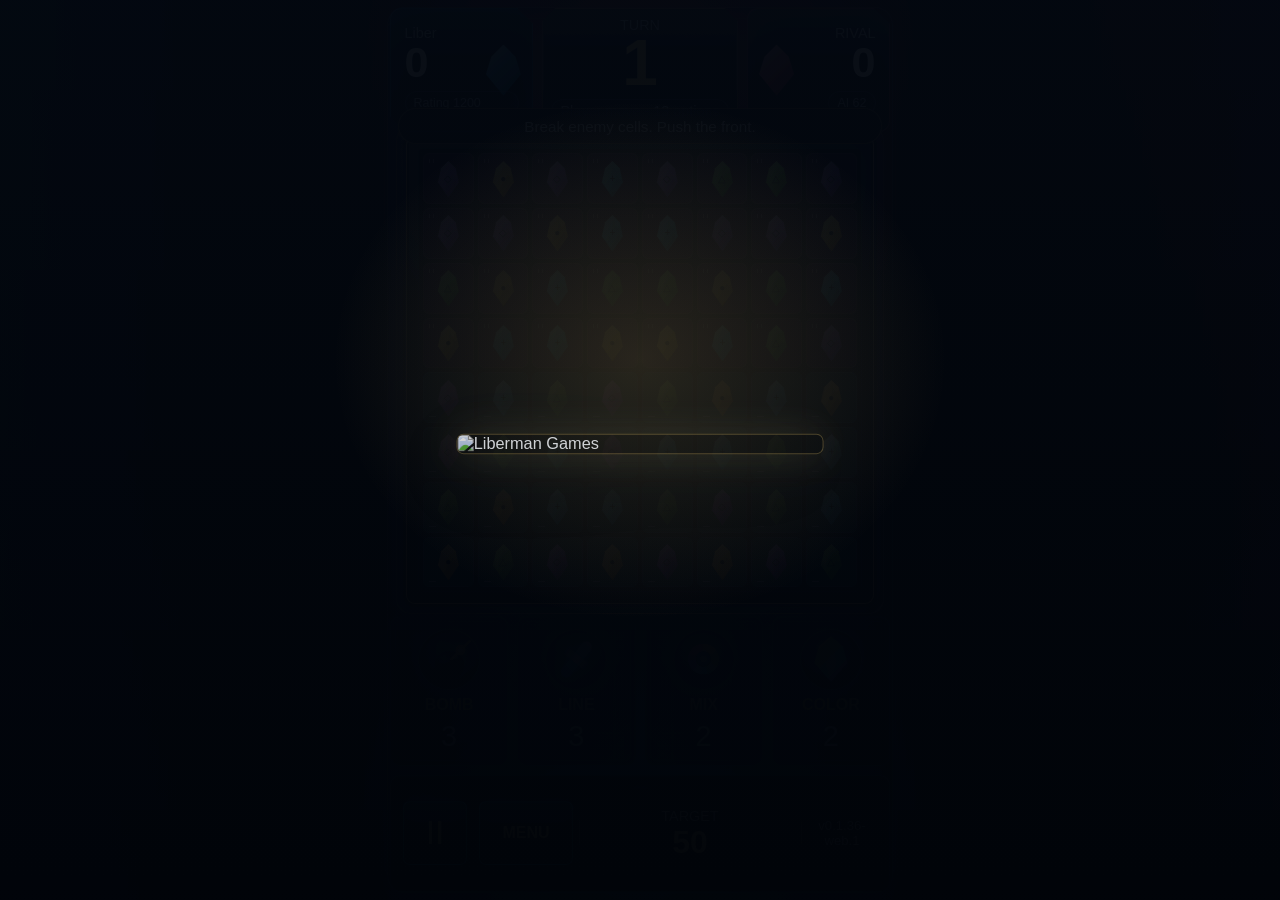
==== commit 725c53ed: "Release Crystal Front 0.1.36-web.1 for public playtesting Publish the accepted production build with" ====
--- a/index.html
+++ b/index.html
@@ -4,7 +4,7 @@
     <meta charset="UTF-8" />
     <meta name="viewport" content="width=device-width, initial-scale=1, viewport-fit=cover" />
     <title>Crystal Front Demo</title>
-    <link rel="stylesheet" href="./game.css?v=0.1.35-web.1" />
+    <link rel="stylesheet" href="./game.css?v=0.1.36-web.1" />
   </head>
   <body>
     <main class="game-shell battle-shell" aria-label="Crystal Front demo">
@@ -70,7 +70,7 @@
           <span>TARGET</span>
           <strong id="targetScore">50</strong>
         </div>
-        <div class="system-card info-card version" >v0.1.35-web.1</div>
+        <div class="system-card info-card version" >v0.1.36-web.1</div>
       </section>
 
       <div id="toast" class="toast" aria-live="polite"></div>
@@ -115,7 +115,7 @@
         <footer class="menu-footer">
           <span id="menuProfile">Rating 1200</span>
           <span id="menuRays">260 Rays</span>
-          <span >v0.1.35-web.1</span>
+          <span >v0.1.36-web.1</span>
         </footer>
       </div>
       </div>
@@ -290,6 +290,7 @@
       </div>
     </section>
 
-    <script type="module" src="./game.js?v=0.1.35-web.1"></script>
+    <script type="module" src="./game.js?v=0.1.36-web.1"></script>
   </body>
 </html>
+
--- a/game.css
+++ b/game.css
@@ -1 +1 @@
-:root{--safe-viewport-height:calc(100dvh - var(--safe-top) - var(--safe-bottom));--arena-scene: radial-gradient(ellipse at 50% 10%, rgba(255, 85, 122, .18), transparent 36%), radial-gradient(ellipse at 50% 88%, rgba(36, 184, 255, .19), transparent 35%), linear-gradient(90deg, rgba(36, 184, 255, .12), transparent 20%, transparent 80%, rgba(255, 85, 122, .13)), radial-gradient(ellipse at 50% 49%, rgba(142, 164, 188, .08), transparent 42%), linear-gradient(180deg, rgba(2, 7, 14, .18), rgba(2, 7, 14, .28)), var(--arena-bg);--safe-top:max(var(--native-safe-top,0px),env(safe-area-inset-top,0px));--safe-right:max(var(--native-safe-right,0px),env(safe-area-inset-right,0px));--safe-bottom:max(var(--native-safe-bottom,0px),env(safe-area-inset-bottom,0px));--safe-left:max(var(--native-safe-left,0px),env(safe-area-inset-left,0px));color-scheme:dark;--bg-root: #040910;--surface-0: rgba(4, 9, 18, .94);--surface-1: rgba(9, 18, 31, .92);--surface-2: rgba(15, 27, 44, .96);--glass-high: rgba(35, 58, 82, .48);--metal-low: #111722;--metal-high: #2a3440;--arena-stone: #151b24;--arena-cut: #273240;--arena-bg: url(./assets/runtime/arena-background-mobile.webp);--border-subtle: rgba(157, 204, 255, .2);--border-strong: rgba(230, 189, 102, .72);--text-primary: #f8fbff;--text-secondary: #b9c6d8;--text-muted: #718199;--player: #24b8ff;--player-soft: rgba(36, 184, 255, .24);--opponent: #ff557a;--opponent-soft: rgba(255, 85, 122, .25);--neutral: rgba(160, 175, 195, .16);--gold: #edc66d;--warning: #ffcc5c;--success: #58e39d;--crystal-yellow: #ffc938;--crystal-green: #62db37;--crystal-purple: #b15cff;--crystal-cyan: #39d9ff;--gap: clamp(6px, calc(var(--safe-viewport-height) * .01), 12px);--radius-panel: 8px;--radius-button: 7px;--radius-cell: 5px;--shadow-glow: 0 0 24px rgba(36, 184, 255, .2), 0 0 34px rgba(255, 85, 122, .12);font-family:Segoe UI,Trebuchet MS,sans-serif}*{box-sizing:border-box}html,body{width:100%;height:100%;min-height:100%;margin:0;overflow:hidden;background:radial-gradient(ellipse at 50% 9%,rgba(255,85,122,.2),transparent 32%),radial-gradient(ellipse at 50% 90%,rgba(36,184,255,.24),transparent 34%),radial-gradient(circle at 50% 46%,rgba(20,78,119,.32),transparent 38%),linear-gradient(180deg,#12070d 0%,var(--bg-root) 45%,#061324 100%);color:var(--text-primary)}body[data-view=main] .battle-shell,body[data-view=splash] .battle-shell,body[data-view=nickname] .battle-shell,body[data-view=setup] .battle-shell,body[data-view=shop] .battle-shell,body[data-view=leaderboard] .battle-shell,body[data-view=settings] .battle-shell,body[data-view=pause] .battle-shell,body[data-view=result] .battle-shell,body[data-view=account] .battle-shell,body[data-view=exit-error] .battle-shell{filter:saturate(.82) brightness(.72)}button{color:inherit;font:inherit;-webkit-tap-highlight-color:transparent;touch-action:manipulation}button:not(:disabled){transition:transform .14s ease,border-color .14s ease,box-shadow .14s ease,background .14s ease,filter .14s ease}button:not(:disabled):hover,button:not(:disabled).is-touch-hover{border-color:#39d9ffc2;box-shadow:0 0 0 2px #39d9ff2e,0 0 20px #19aaf542;filter:brightness(1.08);transform:translateY(-1px) scale(1.015)}button:not(:disabled):active,button:not(:disabled).is-pressed{filter:brightness(1.22);transform:translateY(1px) scale(.975)}button:focus-visible{outline:2px solid var(--gold);outline-offset:2px}.reduce-ui-motion button{transition:none}.reduce-ui-motion .menu-button:before,.reduce-ui-motion .menu-button:after{animation:none!important;transition:none!important}.reduce-ui-motion .board:after,.reduce-ui-motion .crystal,.reduce-ui-motion .crystal:before,.reduce-ui-motion .bonus-icon:before,.reduce-ui-motion .bonus-icon:after{animation:none!important}.game-shell{position:relative;display:grid;grid-template-rows:minmax(82px,.72fr) repeat(2,minmax(0,1.42fr)) minmax(104px,.92fr) minmax(82px,.72fr);gap:var(--gap);width:min(100vw,520px);height:100vh;height:100svh;height:100dvh;max-height:100%;min-height:0;margin:0 auto;padding:max(8px,var(--safe-top)) max(10px,var(--safe-right)) max(8px,var(--safe-bottom)) max(10px,var(--safe-left));overflow:hidden;background-image:radial-gradient(ellipse at 50% 10%,rgba(255,85,122,.18),transparent 36%),radial-gradient(ellipse at 50% 88%,rgba(36,184,255,.19),transparent 35%),linear-gradient(90deg,rgba(36,184,255,.12),transparent 20%,transparent 80%,rgba(255,85,122,.13)),radial-gradient(ellipse at 50% 49%,rgba(142,164,188,.08),transparent 42%),linear-gradient(180deg,#02070e2e,#02070e47),var(--arena-bg);background-position:center;background-size:cover}.battle-shell:before,.battle-shell:after{position:absolute;inset:7px;z-index:0;border:1px solid rgba(157,204,255,.08);border-radius:18px;content:"";pointer-events:none}.battle-shell:before{background:radial-gradient(ellipse at 50% 5%,rgba(220,230,255,.07),transparent 24%),linear-gradient(90deg,rgba(36,184,255,.16),transparent 10%,transparent 90%,rgba(255,85,122,.16)),linear-gradient(180deg,rgba(255,255,255,.035),transparent 16%,transparent 74%,rgba(255,255,255,.025));box-shadow:inset 0 0 52px #000000b3}.battle-shell:after{inset:18px 4px;border-color:#e6bd6614;background:linear-gradient(180deg,transparent 0 42%,rgba(255,255,255,.035) 42% 43%,transparent 43% 100%),repeating-linear-gradient(90deg,transparent 0 54px,rgba(255,255,255,.026) 55px,transparent 58px),repeating-linear-gradient(0deg,transparent 0 72px,rgba(255,255,255,.018) 73px,transparent 75px)}.zone{position:relative;z-index:1;min-height:0}.zone-hud{display:grid;grid-template-columns:1fr .76fr 1fr;gap:var(--gap)}.duelist,.turn-core,.system-card,.bonus-card,.dock-button{border:1px solid var(--border-subtle);background:linear-gradient(180deg,var(--glass-high),transparent 38%),linear-gradient(135deg,rgba(255,255,255,.045),transparent 21%,transparent 78%,rgba(255,255,255,.035)),linear-gradient(180deg,var(--surface-2),var(--surface-0));box-shadow:inset 0 0 0 1px #ffffff0b,inset 0 -14px 24px #0000003d,0 9px 24px #00000047}.duelist{position:relative;display:flex;flex-direction:column;justify-content:center;min-width:0;padding:clamp(8px,calc(var(--safe-viewport-height) * .015),16px);border-radius:11px;clip-path:polygon(0 0,calc(100% - 16px) 0,100% 16px,100% 100%,16px 100%,0 calc(100% - 16px))}.duelist:before{position:absolute;top:50%;width:clamp(22px,7vw,38px);aspect-ratio:.74;clip-path:polygon(50% 0%,82% 24%,96% 58%,50% 100%,4% 58%,18% 24%);content:"";opacity:.8;transform:translateY(-50%)}.duelist-player{border-color:#19aaf57a;box-shadow:inset 0 0 28px #19aaf524}.duelist-player:before{right:clamp(6px,1.4vw,10px);background:linear-gradient(135deg,#d5fbff,var(--player) 45%,#055f99);filter:drop-shadow(0 0 10px rgba(36,184,255,.65))}.duelist-rival{align-items:flex-end;border-color:#f64c7380;box-shadow:inset 0 0 28px #f64c7324}.duelist-rival:before{left:clamp(6px,1.4vw,10px);background:linear-gradient(135deg,#ffd1dc,var(--opponent) 45%,#8a1532);filter:drop-shadow(0 0 10px rgba(255,85,122,.62))}.duelist-name,.turn-core span,.system-card span{color:var(--text-secondary);font-size:clamp(.68rem,2.1vw,.9rem);letter-spacing:0}.duelist strong{font-size:clamp(1.5rem,8vw,2.7rem);line-height:1}.turn-core{position:relative;display:flex;flex-direction:column;align-items:center;justify-content:center;padding:8px;border-color:#e6bd669e;border-radius:12px;clip-path:polygon(13px 0,calc(100% - 13px) 0,100% 13px,100% calc(100% - 13px),calc(100% - 13px) 100%,13px 100%,0 calc(100% - 13px),0 13px);background:linear-gradient(180deg,rgba(230,189,102,.12),transparent 42%),linear-gradient(180deg,#161a24fa,#060a12f5);box-shadow:inset 0 0 0 1px #ffedb114,0 0 20px #e6bd661f}.turn-core strong{color:var(--gold);font-size:clamp(2rem,10vw,4rem);line-height:.94}.micro-chip{display:inline-flex;max-width:100%;min-height:24px;align-items:center;margin-top:6px;padding:3px 8px;border:1px solid var(--border-subtle);border-radius:999px;color:var(--text-secondary);background:#ffffff0a;font-size:clamp(.62rem,2vw,.78rem);white-space:nowrap}.zone-board{grid-row:2 / span 2;display:grid;place-items:center}.board-wrap{position:relative;display:grid;width:min(94vw,100%,calc(var(--safe-viewport-height) * .52));aspect-ratio:1;place-items:center;padding:clamp(7px,1.35vw,11px);border:1px solid rgba(230,189,102,.8);border-radius:9px;background:linear-gradient(135deg,rgba(255,255,255,.16),transparent 18%,transparent 82%,rgba(255,255,255,.08)),linear-gradient(180deg,var(--arena-cut),#070a10);box-shadow:var(--shadow-glow),0 0 0 3px #0000008f,0 18px 34px #0000006b,inset 0 0 0 2px #0000009e,inset 0 0 38px #0000009e}.board-wrap:before{position:absolute;inset:-11px;border:1px solid rgba(230,189,102,.26);border-radius:15px;background:radial-gradient(circle at 0 0,rgba(230,189,102,.28),transparent 11px),radial-gradient(circle at 100% 0,rgba(230,189,102,.28),transparent 11px),radial-gradient(circle at 0 100%,rgba(230,189,102,.28),transparent 11px),radial-gradient(circle at 100% 100%,rgba(230,189,102,.28),transparent 11px);content:"";pointer-events:none}.board-wrap:after{position:absolute;right:9%;bottom:-11px;left:9%;height:1px;background:linear-gradient(90deg,transparent,rgba(230,189,102,.92),transparent);content:"";filter:blur(.2px);pointer-events:none}.board{position:relative;display:grid;--player-control: 50%;--front-blend-start: 43%;--front-blend-end: 57%;width:100%;height:100%;grid-template-columns:repeat(8,1fr);grid-template-rows:repeat(8,1fr);gap:clamp(2px,.45vw,4px);padding:clamp(2px,.45vw,4px);border:1px solid rgba(255,255,255,.08);border-radius:5px;background:linear-gradient(180deg,rgba(255,85,122,.22),transparent 45%,rgba(36,184,255,.18)),#0003;overflow:hidden}.board:before{position:absolute;inset:0;z-index:0;background:linear-gradient(180deg,rgba(255,85,122,.16),transparent 42%,rgba(36,184,255,.16)),radial-gradient(ellipse at 50% 50%,rgba(255,255,255,.07),transparent 50%);content:"";pointer-events:none}.board:after{position:absolute;z-index:3;top:calc(50% - 4px);left:-4%;width:104%;height:8px;border-radius:999px;background:linear-gradient(90deg,var(--player) 0%,var(--player) var(--front-blend-start),rgba(248,251,255,.92) var(--player-control),var(--opponent) var(--front-blend-end),var(--opponent) 100%),linear-gradient(90deg,transparent 0%,rgba(57,217,255,.58) 18%,rgba(255,255,255,.88) 30%,rgba(255,85,122,.58) 42%,transparent 60%);background-size:100% 100%,100% 100%;filter:blur(.2px);box-shadow:0 0 14px var(--player),0 0 18px var(--opponent),0 0 30px #ffffff29;content:"";animation:frontier-pulse 2.4s ease-in-out infinite;pointer-events:none;will-change:opacity}.cell{position:relative;z-index:1;display:grid;place-items:center;min-width:0;min-height:0;border:1px solid rgba(255,255,255,.1);border-radius:6px;cursor:pointer;transition:transform .13s ease,border-color .13s ease,box-shadow .13s ease,filter .13s ease}.cell.owner-player{background:linear-gradient(180deg,rgba(255,255,255,.05),transparent 44%),radial-gradient(circle at 50% 30%,rgba(36,184,255,.16),transparent 48%),linear-gradient(180deg,#1cb9ff3d,#06315394);border-color:#34bfff80}.cell.owner-ai{background:linear-gradient(180deg,rgba(255,255,255,.05),transparent 44%),radial-gradient(circle at 50% 30%,rgba(255,85,122,.15),transparent 48%),linear-gradient(180deg,#f7406540,#4b0c1999);border-color:#ff5c7d85}.cell.owner-neutral{background:var(--neutral)}.cell.is-selected{z-index:2;border-color:var(--gold);box-shadow:0 0 0 2px #e6bd6652,0 0 16px #e6bd6675;transform:translateY(-1px)}.is-animating .cell,.cell:disabled{cursor:default}.is-animating .cell{opacity:.48;transition:opacity .16s ease,transform .16s ease,border-color .16s ease,box-shadow .16s ease}.is-animating .cell.is-player-action,.is-animating .cell.is-ai-action{z-index:4;opacity:1}.cell.is-player-action{border-color:#39d9ffe6;box-shadow:0 0 0 2px #39d9ff6b,0 0 22px #19aaf59e}.cell.is-ai-action{border-color:#ff6788e6;box-shadow:0 0 0 2px #ff67886b,0 0 22px #f64c739e}.cell.is-swapping{animation:cell-pulse .7s ease}.cell.is-ai-thinking{animation:ai-pick-scan .9s ease-in-out infinite;border-color:#edc66de6;box-shadow:0 0 0 2px #edc66d42,0 0 20px #edc66d7a,inset 0 0 20px #ffffff14}.cell.is-swap-from{z-index:5;outline:2px solid rgba(230,189,102,.82);outline-offset:-3px}.cell.is-swap-to{z-index:5;outline:2px solid rgba(248,251,255,.72);outline-offset:-3px}.cell.is-swap-from:before,.cell.is-swap-to:before{position:absolute;inset:7%;z-index:0;border-radius:5px;background:radial-gradient(circle,rgba(255,255,255,.28),transparent 62%);content:"";opacity:0;animation:swap-cell-flash .7s ease;pointer-events:none}.cell.is-swapping .crystal{animation:crystal-move .7s cubic-bezier(.17,.84,.28,1)}.cell.is-clearing .crystal{animation:crystal-destroy .76s cubic-bezier(.24,.74,.32,1) forwards}.cell.is-clearing .crystal:before{animation:crystal-burst .76s ease-out forwards}.cell.is-clearing .crystal-shard{opacity:1}.cell.is-clearing .shard-a{animation:shard-a .76s ease-out forwards}.cell.is-clearing .shard-b{animation:shard-b .76s ease-out forwards}.cell.is-clearing .shard-c{animation:shard-c .76s ease-out forwards}.cell.is-refill-moving .crystal{animation:crystal-refill-move .7s cubic-bezier(.17,.84,.28,1)}.cell.is-spawning .crystal{animation:crystal-spawn .7s cubic-bezier(.18,.88,.3,1.2)}.cell.is-rejected .crystal{animation:crystal-rejected .3s ease}.cell.is-captured{animation:territory-captured .76s ease}.cell.is-mixing .crystal{animation:crystal-mix .62s ease-in-out}.cell.is-bonus-target .crystal{animation:crystal-bonus-target .52s ease-out}.crystal{position:relative;z-index:1;overflow:hidden;width:62%;height:78%;clip-path:polygon(50% 0%,82% 20%,96% 58%,50% 100%,4% 58%,18% 20%);filter:drop-shadow(0 3px 3px rgba(0,0,0,.34));transform:translateZ(0);will-change:transform,opacity}.crystal:before{position:absolute;inset:-18% -70%;z-index:2;background:linear-gradient(100deg,transparent 35%,rgba(255,255,255,.48) 47%,transparent 58%);content:"";opacity:0;transform:translate(-42%) rotate(8deg)}.crystal-core{position:absolute;inset:0;z-index:1;display:block;clip-path:polygon(50% 0%,62% 24%,86% 58%,50% 100%,14% 58%,38% 24%);background:linear-gradient(90deg,rgba(255,255,255,.34),transparent 38%,rgba(0,0,0,.16));content:""}.crystal-shard{position:absolute;z-index:3;width:34%;height:30%;clip-path:polygon(48% 0,100% 45%,62% 100%,0 72%);background:currentColor;opacity:0;pointer-events:none}.shard-a{top:14%;left:10%}.shard-b{top:42%;right:5%}.shard-c{right:28%;bottom:7%}.crystal-yellow .crystal{color:var(--crystal-yellow);background:linear-gradient(135deg,#fff3a0,var(--crystal-yellow) 45%,#9d5d00)}.crystal-green .crystal{color:var(--crystal-green);background:linear-gradient(135deg,#d8ffa9,var(--crystal-green) 45%,#176c17)}.crystal-purple .crystal{color:var(--crystal-purple);background:linear-gradient(135deg,#f1c7ff,var(--crystal-purple) 45%,#501198)}.crystal-cyan .crystal{color:var(--crystal-cyan);background:linear-gradient(135deg,#d5fbff,var(--crystal-cyan) 45%,#0475a7)}.cell.is-selected:not(.is-swapping):not(.is-clearing):not(.is-spawning):not(.is-rejected) .crystal{filter:drop-shadow(0 4px 5px rgba(0,0,0,.36)) drop-shadow(0 0 10px currentColor);animation:crystal-idle 2.4s ease-in-out infinite}.cell.is-player-action .crystal,.cell.is-ai-action .crystal{filter:drop-shadow(0 4px 5px rgba(0,0,0,.36)) drop-shadow(0 0 12px currentColor)}.cell.is-selected:not(.is-swapping):not(.is-clearing):not(.is-spawning):not(.is-rejected) .crystal:before,.cell.is-player-action .crystal:before,.cell.is-ai-action .crystal:before{animation:crystal-glint 1.2s ease-in-out 1}.zone-bonuses{display:grid;grid-template-columns:repeat(4,1fr);gap:var(--gap)}body.is-ai-duel .zone-bonuses{grid-template-rows:auto minmax(0,1fr)}.duel-assist-panel{display:grid;grid-column:1 / -1;grid-template-columns:1fr;min-height:34px}.duel-assist-panel[hidden]{display:none}.duel-speed-control{display:grid;grid-template-columns:26px minmax(0,1fr) 48px 26px;gap:7px;align-items:center}.duel-speed-control span,.duel-speed-control strong{display:grid;min-width:0;min-height:34px;place-items:center;border:1px solid var(--border-subtle);border-radius:var(--radius-button);background:#040912c7;color:var(--text-secondary);font-size:clamp(.62rem,2.2vw,.78rem);font-weight:800}.duel-speed-control strong{color:var(--gold)}.duel-speed-control input[type=range]{width:100%;accent-color:var(--gold)}body.is-ai-duel .bonus-card{min-height:0;padding-block:clamp(4px,calc(var(--safe-viewport-height) * .006999999999999999),8px)}body.is-ai-duel .bonus-icon{width:min(11vw,48px)}.bonus-card{position:relative;display:flex;height:100%;min-width:0;min-height:0;align-items:center;justify-content:center;flex-direction:column;gap:clamp(2px,calc(var(--safe-viewport-height) * .006999999999999999),6px);padding:clamp(6px,calc(var(--safe-viewport-height) * .013999999999999999),12px);border-color:#9dccff38;border-radius:10px;cursor:pointer;background:radial-gradient(circle at 50% 26%,rgba(57,217,255,.14),transparent 31%),linear-gradient(180deg,rgba(255,255,255,.08),transparent 34%),linear-gradient(180deg,#0e1a2afa,#040911fa);box-shadow:inset 0 0 0 1px #ffffff0a,inset 0 -16px 28px #00000052,0 8px 24px #0000004d}.bonus-card:before{position:absolute;inset:4px;border:1px solid rgba(157,204,255,.08);border-radius:6px;content:"";pointer-events:none}.bonus-card:disabled{opacity:.46;cursor:not-allowed}.bonus-card.is-selected{border-color:var(--gold);box-shadow:0 0 0 2px #e6bd663d,inset 0 0 28px #e6bd6624}.bonus-icon{display:grid;position:relative;width:min(14vw,62px);aspect-ratio:1;place-items:center;color:var(--crystal-cyan);border:1px solid rgba(230,189,102,.4);border-radius:50%;background:radial-gradient(circle at 36% 28%,rgba(255,255,255,.2),transparent 22%),radial-gradient(circle at 50% 52%,rgba(57,217,255,.15),transparent 58%),linear-gradient(180deg,#1f3046fa,#03080ffa);box-shadow:inset 0 0 0 3px #00000038,inset 0 -11px 18px #00000061,0 0 18px #39d9ff2e}.bonus-icon:before,.bonus-icon:after{position:absolute;content:""}.bonus-icon-bomb:before{width:48%;height:48%;left:26%;top:36%;border-radius:50%;background:radial-gradient(circle at 32% 26%,rgba(255,255,255,.24),transparent 22%),radial-gradient(circle at 72% 21%,rgba(255,155,42,.65),transparent 12%),linear-gradient(135deg,#2d3038,#05070b 64%,#000);box-shadow:0 0 13px #ff932a8c,inset -5px -7px 9px #0000008c}.bonus-icon-bomb:after{width:35%;height:35%;left:52%;top:17%;background:radial-gradient(circle,#fff2a4 0 15%,#ffad38 16% 34%,transparent 35%),linear-gradient(135deg,transparent 0 46%,#ffad38 47% 54%,transparent 55%);filter:drop-shadow(0 0 8px rgba(255,176,58,.85));animation:bonus-spark 1.5s ease-in-out infinite}.bonus-icon-line:before{width:18%;height:72%;border-radius:999px;background:linear-gradient(180deg,#e8fbff,var(--crystal-cyan) 38%,#0b66ff);box-shadow:0 0 13px #39d9ffd9;transform:rotate(39deg);animation:bonus-line-pulse 1.6s ease-in-out infinite}.bonus-icon-line:after{width:52%;height:14%;border-radius:999px;background:linear-gradient(90deg,transparent,rgba(255,255,255,.9),transparent);transform:rotate(39deg);animation:bonus-line-shine 1.6s ease-in-out infinite}.bonus-icon-mix:before{inset:18%;border-radius:50%;background:conic-gradient(from 35deg,#ffcc38,#62db37,#39d9ff,#b15cff,#ff557a,#ffcc38);box-shadow:0 0 15px #b15cff80;mask:radial-gradient(circle,transparent 0 28%,#000 29% 56%,transparent 57%);animation:bonus-mix-spin 4.2s linear infinite}.bonus-icon-mix:after{inset:31%;border-radius:50%;background:radial-gradient(circle,rgba(255,255,255,.82),rgba(57,217,255,.42) 28%,transparent 60%);animation:bonus-core-pulse 1.5s ease-in-out infinite}.bonus-icon-color:before{width:60%;height:78%;clip-path:polygon(50% 0%,83% 22%,96% 58%,50% 100%,4% 58%,17% 22%);background:linear-gradient(90deg,rgba(255,255,255,.36),transparent 30%),linear-gradient(135deg,#ffcc38 0 24%,#62db37 25% 47%,#39d9ff 48% 70%,#b15cff 71% 100%);filter:drop-shadow(0 0 12px rgba(57,217,255,.62))}.bonus-icon-color:after{width:24%;height:76%;clip-path:polygon(50% 0%,70% 25%,88% 58%,50% 100%,12% 58%,30% 25%);background:#ffffff47;animation:bonus-color-glint 1.7s ease-in-out infinite}.bonus-card strong{color:var(--gold);font-size:clamp(.68rem,2.8vw,1rem)}.bonus-card span:last-child{font-size:clamp(1.1rem,4.8vw,1.8rem)}.zone-system{display:grid;grid-template-columns:64px 94px minmax(0,1fr) 70px;align-items:center;gap:clamp(8px,2vw,12px);padding:clamp(8px,calc(var(--safe-viewport-height) * .016),12px);border:1px solid rgba(157,204,255,.18);border-radius:10px;background:linear-gradient(180deg,rgba(255,255,255,.045),transparent 48%),linear-gradient(90deg,rgba(25,170,245,.08),transparent 28%,transparent 72%,rgba(255,85,122,.07)),#040912c7;box-shadow:inset 0 0 0 1px #ffffff06,inset 0 -14px 22px #00000038}.dock-button,.system-card{display:grid;height:min(100%,64px);min-width:0;place-items:center;border-radius:var(--radius-button)}.dock-button{cursor:pointer;color:var(--gold);font-size:clamp(1.1rem,5.4vw,2.1rem);background:linear-gradient(180deg,rgba(36,184,255,.2),transparent 45%),linear-gradient(180deg,#072f4beb,#030912f5);border-color:#39d9ff94;box-shadow:inset 0 0 0 1px #ffffff0d,inset 0 -12px 18px #00000047,0 0 16px #19aaf51f}.dock-button.text-button{font-size:clamp(.72rem,3vw,1rem);font-weight:700}.system-card{position:relative;padding:6px;text-align:center;background:linear-gradient(180deg,rgba(255,255,255,.03),transparent 42%),linear-gradient(180deg,#09121f66,#0409128f)}.info-card{border-color:transparent;box-shadow:none}.info-card:before{position:absolute;top:8px;bottom:8px;left:-7px;width:1px;background:linear-gradient(180deg,transparent,rgba(237,198,109,.42),transparent);content:"";pointer-events:none}.system-card strong{color:var(--gold);font-size:clamp(1.25rem,5.6vw,2rem)}.version{color:var(--text-secondary);font-size:clamp(.62rem,2.3vw,.82rem)}.toast{position:fixed;top:calc(var(--safe-top) + 108px);right:max(18px,var(--safe-right));left:max(18px,var(--safe-left));z-index:40;display:grid;min-height:36px;place-items:center;padding:7px 12px;border:1px solid rgba(230,189,102,.5);border-radius:999px;background:#050c18e0;color:var(--text-primary);font-size:clamp(.78rem,2.8vw,.95rem);opacity:0;transform:translateY(10px);transition:opacity .18s ease,transform .18s ease;pointer-events:none}.toast.is-visible{opacity:1;transform:translateY(0)}.screen-layer{position:fixed;inset:0;z-index:20;display:grid;place-items:center;padding:max(14px,var(--safe-top)) max(14px,var(--safe-right)) max(14px,var(--safe-bottom)) max(14px,var(--safe-left));overflow:auto;background:linear-gradient(180deg,#050c18b8,#030810eb),radial-gradient(circle at 50% 42%,rgba(25,170,245,.18),transparent 34%)}.screen-layer[hidden],#updateNotice[hidden]{display:none}.studio-splash{z-index:30;gap:22px;background:radial-gradient(ellipse at 50% 40%,rgba(237,198,109,.16),transparent 34%),linear-gradient(180deg,#030810f5,#010409fa)}.studio-splash-mark{display:grid;width:min(78vw,360px);place-items:center;filter:drop-shadow(0 22px 34px rgba(0,0,0,.54));transform-origin:center}.studio-splash.is-started .studio-splash-mark{animation:studio-mark-rise 4.8s ease forwards}.studio-splash-mark img{display:block;width:100%;height:auto;border:1px solid rgba(237,198,109,.34);border-radius:7px;box-shadow:0 0 34px #edc66d29,0 0 56px #24b8ff14}.splash-start-button{min-width:min(76vw,260px);min-height:54px;cursor:pointer;border:1px solid rgba(237,198,109,.58);border-radius:var(--radius-button);background:linear-gradient(180deg,#edc66d3d,#19aaf514),#040912db;color:var(--text-primary);font:inherit;font-size:clamp(1rem,3.8vw,1.2rem);font-weight:900;letter-spacing:.02em;box-shadow:0 0 28px #edc66d29,inset 0 0 0 1px #ffffff0f;transition:opacity .22s ease,transform .22s ease,box-shadow .22s ease}.splash-start-button:active{transform:scale(.97);box-shadow:0 0 34px #39d9ff3d,inset 0 0 0 1px #ffffff14}.studio-splash.is-started .splash-start-button{opacity:0;transform:translateY(8px) scale(.96);pointer-events:none}.menu-panel,.modal-panel{display:grid;width:min(100%,420px);gap:var(--gap);border:1px solid var(--border-subtle);border-radius:var(--radius-panel);background:linear-gradient(180deg,#122237f5,#050c18f5);box-shadow:inset 0 0 0 1px #ffffff0a,0 18px 46px #0000006b}.menu-panel{max-height:calc(var(--safe-viewport-height) - 28px);overflow:auto;padding:clamp(18px,calc(var(--safe-viewport-height) * .04),28px)}.modal-panel{max-height:calc(var(--safe-viewport-height) - 28px);overflow:auto;padding:clamp(16px,calc(var(--safe-viewport-height) * .03),24px)}.nickname-panel{width:min(100%,390px)}#nicknameAnalyticsChoice .menu-footer{display:block;line-height:1.4;text-align:left}#nicknameAnalyticsChoice[hidden]{display:none}.menu-scroll-panel{max-height:calc(var(--safe-viewport-height) - 28px);overflow:auto}#shopMenu .menu-scroll-panel{width:min(100%,460px)}.menu-header,.modal-header{display:grid;gap:4px;text-align:center}.menu-header p,.modal-header p{margin:0;color:var(--gold);font-size:clamp(.7rem,2.4vw,.86rem);font-weight:700}.menu-header h1,.modal-header h2{margin:0;color:var(--text-primary);font-size:clamp(2rem,10vw,3.4rem);line-height:.96}.modal-header h2{font-size:clamp(1.8rem,8vw,2.8rem)}.menu-actions{display:grid;gap:clamp(8px,calc(var(--safe-viewport-height) * .013999999999999999),12px)}.menu-actions.compact{gap:clamp(7px,calc(var(--safe-viewport-height) * .01),10px)}.menu-button{position:relative;isolation:isolate;overflow:hidden;min-height:48px;border:1px solid var(--border-subtle);border-radius:var(--radius-button);background:radial-gradient(circle at var(--press-x, 50%) var(--press-y, 50%),rgba(57,217,255,.18),transparent 34%),linear-gradient(180deg,var(--surface-2),var(--surface-0));color:var(--text-primary);cursor:pointer;font-size:clamp(.9rem,3vw,1rem);font-weight:700;transform-origin:center}.menu-button:before,.menu-button:after{position:absolute;inset:0;border-radius:inherit;content:"";pointer-events:none}.menu-button:before{z-index:-1;background:linear-gradient(90deg,transparent,rgba(255,255,255,.1),transparent),radial-gradient(circle at var(--press-x, 50%) var(--press-y, 50%),rgba(237,198,109,.18),transparent 30%);opacity:0;transform:translate(-24%);transition:opacity .16s ease,transform .26s ease}.menu-button:after{width:16px;height:16px;inset:var(--press-y, 50%) auto auto var(--press-x, 50%);z-index:-1;background:#39d9ff57;opacity:0;transform:translate(-50%,-50%) scale(1)}.menu-button:not(:disabled):hover:before,.menu-button:not(:disabled).is-touch-hover:before{opacity:1;transform:translate(24%)}.menu-button:not(:disabled):hover,.menu-button:not(:disabled).is-touch-hover{border-color:#39d9ffd1;box-shadow:inset 0 0 0 1px #ffffff0d,0 0 0 2px #39d9ff2e,0 0 24px #19aaf54d;filter:brightness(1.1);transform:translateY(-2px) scale(1.024)}.menu-button:not(:disabled):active,.menu-button:not(:disabled).is-pressed{border-color:#edc66dcc;filter:brightness(1.18) saturate(1.1);transform:translateY(1px) scale(.982)}.menu-button.is-rippling:after{animation:menu-button-ripple .42s ease-out}.menu-button.compact-button{min-width:64px;min-height:48px;padding:0 10px;color:var(--gold)}.menu-button.primary{border-color:#39d9ffb3;background:radial-gradient(circle at var(--press-x, 50%) var(--press-y, 50%),rgba(255,255,255,.18),transparent 32%),linear-gradient(180deg,#2291d3db,#073a63eb);box-shadow:0 0 22px #19aaf542}.menu-button.primary:not(:disabled):hover,.menu-button.primary:not(:disabled).is-touch-hover{box-shadow:inset 0 0 0 1px #ffffff14,0 0 0 2px #39d9ff38,0 0 32px #19aaf570}.menu-button.danger{border-color:#f64c7394;color:#ffd8e0}.menu-button.danger:not(:disabled):hover,.menu-button.danger:not(:disabled).is-touch-hover{border-color:#f64c73c7;box-shadow:inset 0 0 0 1px #ffffff0a,0 0 0 2px #f64c7329,0 0 24px #f64c7347}.menu-button:disabled{opacity:.45;cursor:not-allowed}.menu-footer{display:grid;grid-template-columns:repeat(3,1fr);gap:8px;color:var(--text-secondary);font-size:clamp(.68rem,2.2vw,.82rem);text-align:center}@keyframes menu-button-ripple{0%{opacity:.62;transform:translate(-50%,-50%) scale(1)}to{opacity:0;transform:translate(-50%,-50%) scale(22)}}@keyframes studio-mark-rise{0%{opacity:1;transform:translateY(0) scale(1)}8%,82%{opacity:1;transform:translateY(0) scale(1)}to{opacity:.82;transform:translateY(-6px) scale(1.02)}}.result-grid{display:grid;grid-template-columns:repeat(2,1fr);gap:var(--gap)}.result-grid div{display:grid;min-height:76px;place-items:center;border:1px solid var(--border-subtle);border-radius:var(--radius-button);background:#ffffff09}.result-grid span{color:var(--text-secondary);font-size:clamp(.66rem,2.2vw,.78rem);font-weight:700}.result-grid strong{color:var(--gold);font-size:clamp(1.3rem,6vw,2.1rem)}.control-stack{display:grid;gap:var(--gap)}.input-row{display:grid;gap:8px;min-width:0;padding:clamp(10px,calc(var(--safe-viewport-height) * .02),14px);border:1px solid var(--border-subtle);border-radius:var(--radius-button);background:linear-gradient(90deg,rgba(25,170,245,.08),transparent 46%,rgba(246,76,115,.06)),#ffffff09}.input-row span{color:var(--text-secondary);font-size:clamp(.78rem,2.6vw,.95rem);font-weight:700}.input-row input,.input-row select{width:100%;min-height:48px;border:1px solid rgba(157,204,255,.26);border-radius:var(--radius-button);background:#040912c7;color:var(--text-primary);font:inherit;font-size:clamp(1rem,3.6vw,1.18rem);font-weight:800;padding:0 12px;outline:none}.input-row select{cursor:pointer}.input-row input:focus,.input-row select:focus{border-color:#39d9ffc2;box-shadow:0 0 0 2px #39d9ff29,0 0 18px #19aaf538}.control-row{display:grid;gap:8px;min-width:0;padding:clamp(10px,calc(var(--safe-viewport-height) * .02),14px);border:1px solid var(--border-subtle);border-radius:var(--radius-button);background:#ffffff09}.control-row.is-hidden{display:none}.control-row span{display:flex;justify-content:space-between;gap:12px;color:var(--text-secondary);font-size:clamp(.78rem,2.6vw,.95rem);font-weight:700}.control-row strong{color:var(--gold)}.control-row input[type=range]{width:100%;accent-color:var(--player)}.segmented-row{display:grid;grid-template-columns:repeat(3,1fr);gap:6px}.segment{min-height:48px;border:1px solid var(--border-subtle);border-radius:var(--radius-button);background:#ffffff09;color:var(--text-secondary);font-size:clamp(.68rem,2.2vw,.82rem);font-weight:700}.segment.is-selected{border-color:#39d9ffa3;color:var(--text-primary);background:#19aaf529}.segment:disabled{opacity:.42}.item-list,.rank-list,.shop-section{display:grid;gap:8px}.shop-section h3{margin:4px 2px 0;color:var(--gold);font-size:clamp(.72rem,2.3vw,.84rem);letter-spacing:.08em;text-transform:uppercase}.shop-balance{grid-template-columns:1fr;gap:8px}.shop-balance div{display:grid;min-height:74px;place-items:center;border:1px solid var(--border-subtle);border-radius:var(--radius-button);background:linear-gradient(180deg,#19aaf51f,#ffffff06),#ffffff09}.shop-balance span{color:var(--text-secondary);font-size:clamp(.66rem,2.2vw,.78rem);font-weight:700}.shop-balance strong{color:var(--gold);font-size:clamp(1.35rem,5.4vw,2.15rem)}.item-row,.rank-row,.profile-strip,.toggle-row{border:1px solid var(--border-subtle);border-radius:var(--radius-button);background:#ffffff09}.item-row{display:grid;grid-template-columns:1fr auto;gap:10px;align-items:center;min-width:0;padding:10px}.shop-item{min-height:70px;background:linear-gradient(90deg,rgba(25,170,245,.08),transparent 45%,rgba(246,76,115,.06)),#ffffff09}.shop-reward{border-color:#39d9ff73}.test-ad-overlay{z-index:40;background:radial-gradient(ellipse at 50% 20%,rgba(237,198,109,.18),transparent 32%),linear-gradient(180deg,#02060ceb,#02050afa)}.test-ad-panel{display:grid;width:min(86vw,360px);gap:12px;place-items:center;padding:24px;border:1px solid rgba(237,198,109,.54);border-radius:var(--radius-panel);background:radial-gradient(circle at 50% 16%,rgba(255,230,150,.16),transparent 32%),linear-gradient(180deg,#122237f5,#040912fa);box-shadow:0 22px 54px #0000008a,0 0 36px #edc66d1f;text-align:center}.test-ad-panel span{color:var(--gold);font-size:.78rem;font-weight:900;letter-spacing:.08em}.test-ad-panel strong{font-size:clamp(1.8rem,8vw,2.6rem);line-height:1}.test-ad-panel p{margin:0;color:var(--text-secondary)}.test-ad-panel b{display:grid;width:44px;aspect-ratio:1;place-items:center;border:1px solid rgba(57,217,255,.42);border-radius:50%;color:var(--gold);background:#040912b8}.test-ad-progress{width:100%;height:8px;overflow:hidden;border-radius:999px;background:#ffffff14}.test-ad-progress i{display:block;width:0%;height:100%;border-radius:inherit;background:linear-gradient(90deg,var(--player),var(--gold));box-shadow:0 0 14px #edc66d70;transition:width .14s linear}.shop-pack{border-style:dashed;opacity:.86}.item-row div:first-child,.item-buy{display:grid;gap:3px}.item-row strong,.rank-row strong{color:var(--text-primary)}.item-row span,.rank-row em,.profile-strip span{color:var(--text-secondary);font-size:clamp(.7rem,2.2vw,.84rem);font-style:normal}.item-buy{justify-items:center;min-width:76px}.item-buy>span{color:var(--gold);font-weight:700}.profile-strip{display:grid;grid-template-columns:repeat(3,1fr);gap:8px;padding:10px;text-align:center}.profile-strip div{display:grid;gap:4px}.profile-strip strong{color:var(--gold);font-size:clamp(1.1rem,4.2vw,1.55rem)}.rank-row{display:grid;grid-template-columns:32px 1fr auto 52px;gap:8px;align-items:center;min-height:46px;padding:8px 10px}.rank-row span,.rank-row b{color:var(--gold)}.rank-row.is-player{border-color:#39d9ffb3;background:#19aaf521}#leaderboardMenu .menu-footer,#settingsMenu .menu-footer{display:block;text-align:left;line-height:1.45}#leaderboardMenu [hidden]{display:none!important}#leaderboardMenu .rank-row strong{min-width:0;overflow:hidden;text-overflow:ellipsis;white-space:nowrap}.toggle-row{display:flex;min-height:52px;align-items:center;justify-content:space-between;gap:12px;padding:10px 12px;color:var(--text-secondary);font-weight:700}.toggle-row input{width:22px;height:22px;accent-color:var(--player)}.move-from-top{--move-x: 0%;--move-y: -86%}.move-from-bottom{--move-x: 0%;--move-y: 86%}.move-from-left{--move-x: -86%;--move-y: 0%}.move-from-right{--move-x: 86%;--move-y: 0%}.move-horizontal{--move-x: 70%;--move-y: 0%}@keyframes crystal-move{0%{opacity:.76;transform:translate3d(var(--move-x, 0%),var(--move-y, 0%),0) scale(.94) rotate(-4deg)}38%{opacity:1;transform:translate3d(calc(var(--move-x, 0%) * -.08),calc(var(--move-y, 0%) * -.08),0) scale(1.12) rotate(3deg);filter:drop-shadow(0 7px 7px rgba(0,0,0,.38)) drop-shadow(0 0 16px currentColor)}68%{transform:translateZ(0) scale(.97) rotate(-1deg)}to{opacity:1;transform:translateZ(0) scale(1) rotate(0)}}@keyframes frontier-pulse{0%,to{opacity:.86}50%{opacity:1}}@keyframes crystal-idle{0%,to{transform:translateZ(0) scale(1)}50%{transform:translate3d(0,-2%,0) scale(1.025)}}@keyframes crystal-glint{0%,62%,to{transform:translate(-62%) rotate(8deg);opacity:0}72%{opacity:.8}84%{transform:translate(62%) rotate(8deg);opacity:0}}@keyframes bonus-spark{0%,to{opacity:.72;transform:scale(.96) rotate(0)}45%{opacity:1;transform:scale(1.12) rotate(18deg)}}@keyframes bonus-line-pulse{0%,to{opacity:.86;transform:rotate(39deg) scale(1)}50%{opacity:1;transform:rotate(39deg) scale(1.08)}}@keyframes bonus-line-shine{0%,to{opacity:.42;transform:rotate(39deg) translate(-14%)}50%{opacity:1;transform:rotate(39deg) translate(14%)}}@keyframes bonus-mix-spin{to{transform:rotate(360deg)}}@keyframes bonus-core-pulse{0%,to{opacity:.72;transform:scale(.9)}50%{opacity:1;transform:scale(1.08)}}@keyframes bonus-color-glint{0%,to{opacity:.18;transform:translate(-18%)}50%{opacity:.64;transform:translate(22%)}}@keyframes cell-pulse{0%,to{filter:brightness(1)}45%{filter:brightness(1.28)}}@keyframes ai-pick-scan{0%,to{filter:brightness(1);transform:scale(1)}50%{filter:brightness(1.32);transform:scale(1.055)}}@keyframes swap-cell-flash{0%,to{opacity:0;transform:scale(.86)}42%{opacity:1;transform:scale(1.04)}}@keyframes crystal-mix{0%{transform:scale(1) rotate(0)}45%{transform:scale(.88) rotate(34deg);filter:drop-shadow(0 5px 5px rgba(0,0,0,.35)) drop-shadow(0 0 18px currentColor)}to{transform:scale(1) rotate(0)}}@keyframes crystal-bonus-target{0%{transform:scale(1)}50%{transform:scale(1.16);filter:drop-shadow(0 5px 5px rgba(0,0,0,.35)) drop-shadow(0 0 20px currentColor)}to{transform:scale(1)}}@keyframes crystal-refill-move{0%{opacity:.78;transform:translate3d(var(--move-x, 0%),var(--move-y, 0%),0) scale(.88)}44%{opacity:1;transform:translate3d(calc(var(--move-x, 0%) * -.05),calc(var(--move-y, 0%) * -.05),0) scale(1.1);filter:drop-shadow(0 6px 6px rgba(0,0,0,.36)) drop-shadow(0 0 14px currentColor)}72%{transform:translateZ(0) scale(.97)}to{opacity:1;transform:translateZ(0) scale(1)}}@keyframes crystal-destroy{0%{opacity:1;transform:scale(1) rotate(0)}28%{opacity:1;transform:scale(1.18) rotate(4deg);filter:drop-shadow(0 5px 5px rgba(0,0,0,.35)) drop-shadow(0 0 24px currentColor)}54%{opacity:.82;transform:scale(.92) rotate(-7deg)}to{opacity:0;transform:scale(.18) rotate(22deg)}}@keyframes crystal-burst{0%{opacity:0;transform:translate(-52%) rotate(8deg) scaleX(.7)}24%{opacity:1;transform:translate(0) rotate(8deg) scaleX(1.2)}to{opacity:0;transform:translate(64%) rotate(8deg) scaleX(.55)}}@keyframes shard-a{0%{transform:translateZ(0) rotate(0) scale(.6)}to{opacity:0;transform:translate3d(-72%,-88%,0) rotate(-42deg) scale(.18)}}@keyframes shard-b{0%{transform:translateZ(0) rotate(0) scale(.62)}to{opacity:0;transform:translate3d(74%,-36%,0) rotate(58deg) scale(.16)}}@keyframes shard-c{0%{transform:translateZ(0) rotate(0) scale(.58)}to{opacity:0;transform:translate3d(18%,78%,0) rotate(36deg) scale(.14)}}@keyframes crystal-spawn{0%{opacity:0;transform:translate3d(calc(var(--move-x, 0%) * .35),calc(var(--move-y, -86%) * .92),0) scale(.62)}60%{opacity:1;transform:translate3d(0,8%,0) scale(1.1)}to{transform:translateZ(0) scale(1)}}@keyframes crystal-rejected{0%,to{transform:translate(0)}25%{transform:translate(-12%)}75%{transform:translate(12%)}}@keyframes territory-captured{0%{transform:scale(.92);box-shadow:inset 0 0 #fff0}45%{transform:scale(1.05);box-shadow:inset 0 0 0 2px #ffffff52,0 0 24px currentColor}to{transform:scale(1)}}@media(max-height:700px){:root{--gap: clamp(4px, calc(var(--safe-viewport-height) * .008), 8px)}.game-shell{grid-template-rows:minmax(62px,.66fr) repeat(2,minmax(0,1.58fr)) minmax(78px,.82fr) minmax(58px,.6fr);padding:max(4px,var(--safe-top)) max(6px,var(--safe-right)) max(4px,var(--safe-bottom)) max(6px,var(--safe-left))}.duelist strong{font-size:clamp(1.2rem,6vw,2rem)}.turn-core strong{font-size:clamp(1.6rem,8vw,3rem)}.micro-chip{min-height:20px;margin-top:3px}.board-wrap{width:min(96vw,100%,calc(var(--safe-viewport-height) * .56));padding:6px}.bonus-card{gap:2px;padding:5px}.bonus-icon{width:min(calc(var(--safe-viewport-height) * .1),44px)}.zone-system{grid-template-columns:minmax(48px,.64fr) minmax(74px,.9fr) minmax(82px,1fr) minmax(58px,.72fr);padding:6px}.dock-button,.system-card{height:min(100%,50px)}}@media(max-height:560px){.game-shell{grid-template-rows:minmax(50px,.58fr) repeat(2,minmax(0,1.7fr)) minmax(60px,.7fr) minmax(48px,.52fr)}.duelist{padding:6px}.duelist:before,.micro-chip{display:none}.turn-core{padding:5px}.board-wrap{width:min(97vw,100%,calc(var(--safe-viewport-height) * .6));padding:5px}.bonus-card strong{font-size:.56rem}.bonus-card span:last-child{font-size:.9rem}.zone-bonuses{overflow:hidden}.bonus-card{gap:1px;padding:3px}.bonus-icon{width:min(calc(var(--safe-viewport-height) * .07),30px);border-width:0}.bonus-card:before{inset:2px}.zone-system{padding:4px}.dock-button,.system-card{height:min(100%,42px)}.system-card{padding:3px}.system-card span{font-size:.58rem}.system-card strong{font-size:1rem;line-height:1}.version{font-size:.62rem}.screen-layer{align-items:start;padding-block:max(8px,var(--safe-top)) max(8px,var(--safe-bottom))}.menu-panel,.modal-panel{gap:7px;max-height:calc(var(--safe-viewport-height) - 16px);padding:10px}.menu-header h1,.modal-header h2{font-size:clamp(1.72rem,8vw,2.35rem)}.menu-actions{gap:6px}.menu-button{min-height:38px;font-size:.82rem}.menu-footer{font-size:.7rem}}@media(orientation:landscape)and (max-height:500px)and (min-width:680px){.game-shell{width:100vw;max-width:none;grid-template-columns:minmax(150px,.72fr) minmax(0,calc(var(--safe-viewport-height) * .76)) minmax(165px,1fr);grid-template-rows:minmax(0,1fr) 44px;gap:5px;padding:max(5px,var(--safe-top)) max(8px,var(--safe-right)) max(5px,var(--safe-bottom)) max(8px,var(--safe-left))}.zone-hud{grid-column:1;grid-row:1;grid-template-columns:minmax(0,1fr);grid-template-rows:repeat(3,minmax(0,1fr));gap:4px}.duelist,.turn-core{padding:4px 8px}.duelist strong,.turn-core strong{font-size:clamp(1.1rem,calc(var(--safe-viewport-height) * .05),1.5rem);line-height:1}.zone-board{grid-column:2;grid-row:1;min-width:0;min-height:0}.board-wrap{width:min(calc(100% - 16px),calc(var(--safe-viewport-height) - 72px));max-height:calc(var(--safe-viewport-height) - 72px);padding:5px}.board-wrap:before{inset:-6px}.zone-bonuses{grid-column:3;grid-row:1;grid-template-columns:repeat(2,minmax(0,1fr));grid-template-rows:repeat(2,minmax(0,1fr));gap:4px;min-height:0}body.is-ai-duel .zone-bonuses{grid-template-rows:32px repeat(2,minmax(0,1fr))}.duel-assist-panel{min-height:30px}.duel-speed-control{grid-template-columns:24px minmax(0,1fr) 38px 24px;gap:3px}.duel-speed-control span,.duel-speed-control strong{min-height:28px;font-size:.62rem}.bonus-card{padding:3px;gap:1px}.bonus-icon,body.is-ai-duel .bonus-icon{width:min(calc(var(--safe-viewport-height) * .07),28px)}.bonus-card strong{font-size:.64rem}.bonus-card span:last-child{font-size:.9rem}.zone-system{grid-column:1 / -1;grid-row:2;grid-template-columns:48px 80px minmax(0,1fr) 68px;padding:3px 7px}.dock-button,.system-card{height:36px}}.reward-preview{position:fixed;inset:0;z-index:1500;display:grid;place-items:center;padding:max(16px,var(--safe-top)) max(16px,var(--safe-right)) max(16px,var(--safe-bottom)) max(16px,var(--safe-left));background:#00030ad1;backdrop-filter:blur(5px);outline:none}.reward-preview[hidden]{display:none}.reward-preview-card{position:relative;width:min(100%,460px);max-height:calc(var(--safe-viewport-height) - 32px);overflow:auto;border:1px solid rgba(126,214,255,.5);border-radius:22px;background:#0b1728;box-shadow:0 24px 80px #000b;color:#f4f9ff}.reward-preview-badge{position:absolute;top:18px;left:18px;z-index:1;padding:5px 9px;border-radius:6px;color:#c9d5e4;background:#04101cd9;font-size:11px;letter-spacing:.08em}.reward-preview-close{position:absolute;top:12px;right:12px;z-index:2;width:40px;height:40px;border-radius:50%;border:1px solid #abc5df;color:#fff;background:#061320e8;font-size:28px;line-height:1;cursor:pointer}.reward-preview-close:disabled{opacity:.35;cursor:default}.reward-preview-close:focus-visible{outline:3px solid #76daff;outline-offset:3px}.reward-preview-art{height:190px;display:flex;justify-content:center;align-items:center;gap:12px;background:radial-gradient(ellipse,#4fa6c933,#050d1580),url(./assets/runtime/arena-background-mobile.webp) center 48% / cover;color:#8fe6ff;font-size:66px;text-shadow:0 0 25px #41bfff}.reward-preview-art span:nth-child(2){color:#fc799b;font-size:95px}.reward-preview-content{padding:24px;text-align:center}.reward-preview-brand{margin:0 0 8px;color:#91a9be;font-size:11px;letter-spacing:.2em}.reward-preview-content h2{margin:0 0 12px;font-size:30px}.reward-preview-content p{line-height:1.5}.reward-preview-reward{margin:18px 0;color:#ffcd67;font-size:42px;font-weight:800}.reward-preview-content progress{width:100%;height:8px;accent-color:#66d4ff}#rewardPreviewStatus{min-height:24px;margin-bottom:0;color:#c4d7e9;font-size:13px}@media(orientation:landscape)and (max-height:520px){.reward-preview-card{width:min(100%,680px);display:grid;grid-template-columns:42% 58%}.reward-preview-art{height:100%;min-height:270px}.reward-preview-content{padding:24px 28px 18px}.reward-preview-content h2{font-size:25px}.reward-preview-reward{margin:10px 0;font-size:32px}}#setupMenu{background:linear-gradient(180deg,#050c18ba,#030810eb),var(--arena-bg) center/cover}#setupMenu .setup-panel{width:min(100%,390px);min-height:min(780px,calc(var(--safe-viewport-height) - 28px));padding:28px 22px 24px;background:linear-gradient(180deg,#050c187a,#030810a8);display:flex;flex-direction:column;gap:0}.setup-brand{display:flex;justify-content:center;align-items:center;gap:10px;color:#dbe7f5;font-size:14px;font-weight:800;letter-spacing:.22em}.setup-brand i{width:12px;height:19px;clip-path:polygon(50% 0,100% 30%,83% 78%,50% 100%,17% 78%,0 30%);background:linear-gradient(135deg,#d8f8ff,var(--player) 48%,#14488e)}.setup-brand i:last-child{background:linear-gradient(135deg,#ffe4ef,var(--opponent),#731843)}#setupMenu .modal-header{padding:40px 0 28px}#setupMenu h2{font-size:34px;line-height:1.15;margin:0}#setupMenu .modal-header:after{content:"";width:54px;height:2px;margin:20px auto 0;background:linear-gradient(90deg,transparent,var(--gold),transparent)}#setupMenu .control-stack{gap:15px}.setup-modes{margin-bottom:10px}.setup-modes p{color:var(--text-secondary);font-size:14px;font-weight:600;margin:0 0 11px}#setupMenu .segmented-row{grid-template-columns:repeat(2,minmax(0,1fr));gap:7px}#setupMenu .segment{font-size:14px;min-height:70px;padding:12px 7px}.mode-icon{display:block;margin:0 auto 6px;font-size:19px;color:var(--crystal-cyan)}.segment[aria-checked=false] .mode-icon{color:#74899f}#setupMenu .control-row{gap:0;padding:18px 17px 14px;background:linear-gradient(105deg,#14273b82,#0a142280)}.setup-control-head{display:flex;align-items:center;justify-content:space-between;gap:12px;margin-bottom:16px}.setup-control-head label{font-size:15px;font-weight:600}.setup-control-head output{color:var(--gold);font-size:27px;line-height:1;font-weight:800;font-variant-numeric:tabular-nums}#setupMenu input[type=range]{appearance:none;display:block;width:100%;height:24px;margin:0;background:transparent;cursor:pointer}#setupMenu input[type=range]::-webkit-slider-runnable-track{height:5px;border-radius:8px;background:linear-gradient(to right,var(--player) var(--range-fill),#26394d var(--range-fill))}#setupMenu input[type=range]::-webkit-slider-thumb{appearance:none;width:22px;height:22px;border:2px solid #bfeaff;background:linear-gradient(145deg,#6bdcff,#1583bf);border-radius:50%;margin-top:-8.5px;box-shadow:0 0 12px #24b8ff66}#setupMenu .setup-range-ends{display:flex;justify-content:space-between;margin-top:7px}#setupMenu .setup-range-ends span{color:#97a9bd;font-size:12px;font-weight:400}#setupMenu .setup-actions{display:grid;gap:11px;margin-top:auto;padding-top:28px}#setupMenu .setup-actions .primary{min-height:56px;color:#fff4da;background:linear-gradient(180deg,#7963349c,#352c1cbd);border-color:#edc66dbf;font-size:18px}#setupMenu .setup-actions button:not(.primary){min-height:45px;color:#c1cede;font-size:15px}#setupMenu button:focus-visible,#setupMenu input:focus-visible{outline:2px solid var(--gold);outline-offset:3px}@media(max-width:450px){#setupMenu{padding:var(--safe-top) var(--safe-right) var(--safe-bottom) var(--safe-left)}#setupMenu .setup-panel{width:100%;height:var(--safe-viewport-height);min-height:var(--safe-viewport-height);max-height:var(--safe-viewport-height);border:0;border-radius:0;padding:26px 22px 22px}}@media(max-height:720px){#setupMenu .modal-header{padding:20px 0}#setupMenu .modal-header:after{margin-top:13px}#setupMenu .setup-actions,#setupMenu .control-row{padding-top:15px}}.settings-links{display:flex;align-items:center;justify-content:center;gap:20px;margin:4px 0 10px}.settings-text-link{border:0;padding:4px 2px;color:var(--text-secondary);background:transparent;font:inherit;font-size:13px;text-decoration:underline;text-underline-offset:3px;cursor:pointer}.settings-text-link:focus-visible{outline:2px solid var(--gold);outline-offset:3px;border-radius:4px}#leaderboardMenu .profile-strip{grid-template-columns:repeat(4,minmax(0,1fr))}@keyframes reward-preview-crystal-float{0%,to{transform:translateY(0) scale(1)}50%{transform:translateY(-7px) scale(1.035)}}@keyframes reward-preview-art-glow{0%,to{filter:brightness(.96)}50%{filter:brightness(1.08)}}#rewardPreview:not([hidden]) .reward-preview-art{animation:reward-preview-art-glow 4.6s ease-in-out infinite}#rewardPreview:not([hidden]) .reward-preview-art span{animation:reward-preview-crystal-float 3.8s ease-in-out infinite}#rewardPreview:not([hidden]) .reward-preview-art span:nth-child(2){animation-delay:-1.2s}#rewardPreview:not([hidden]) .reward-preview-art span:nth-child(3){animation-delay:-2.4s}@media(prefers-reduced-motion:reduce){#rewardPreview:not([hidden]) .reward-preview-art,#rewardPreview:not([hidden]) .reward-preview-art span{animation:none}}#leaderboardMenu .rank-row{grid-template-columns:24px minmax(0,1fr) auto 44px;gap:7px}#leaderboardMenu .rank-row em{white-space:pre-line;font-size:10px;line-height:1.45}#settingsMenu [hidden]{display:none!important}.reduce-ui-motion #rewardPreview .reward-preview-art,.reduce-ui-motion #rewardPreview .reward-preview-art span{animation:none!important}#settingsMenu .settings-links{flex-direction:column;gap:8px}#settingsMenu .settings-text-link{display:inline-block;line-height:1.4;max-width:100%;text-align:center}.android-training-frame{position:fixed;top:var(--safe-top);right:var(--safe-right);bottom:var(--safe-bottom);left:var(--safe-left);z-index:1000;width:calc(100% - var(--safe-left) - var(--safe-right));height:calc(100% - var(--safe-top) - var(--safe-bottom));border:0;background:transparent;display:block}body{background-image:var(--arena-scene);background-position:center;background-size:cover}.game-shell{background-image:none}.android-training-active>:not(.android-training-frame){visibility:hidden}.android-training-active>:not(.android-training-frame) *,.android-training-active>:not(.android-training-frame) *:before,.android-training-active>:not(.android-training-frame) *:after{animation-play-state:paused!important}.system-card.is-territory-goal strong{font-size:11px;white-space:nowrap}
+:root{--safe-viewport-height:calc(100dvh - var(--safe-top) - var(--safe-bottom));--arena-scene: radial-gradient(ellipse at 50% 10%, rgba(255, 85, 122, .18), transparent 36%), radial-gradient(ellipse at 50% 88%, rgba(36, 184, 255, .19), transparent 35%), linear-gradient(90deg, rgba(36, 184, 255, .12), transparent 20%, transparent 80%, rgba(255, 85, 122, .13)), radial-gradient(ellipse at 50% 49%, rgba(142, 164, 188, .08), transparent 42%), linear-gradient(180deg, rgba(2, 7, 14, .18), rgba(2, 7, 14, .28)), var(--arena-bg);--safe-top:max(var(--native-safe-top,0px),env(safe-area-inset-top,0px));--safe-right:max(var(--native-safe-right,0px),env(safe-area-inset-right,0px));--safe-bottom:max(var(--native-safe-bottom,0px),env(safe-area-inset-bottom,0px));--safe-left:max(var(--native-safe-left,0px),env(safe-area-inset-left,0px));color-scheme:dark;--bg-root: #040910;--surface-0: rgba(4, 9, 18, .94);--surface-1: rgba(9, 18, 31, .92);--surface-2: rgba(15, 27, 44, .96);--glass-high: rgba(35, 58, 82, .48);--metal-low: #111722;--metal-high: #2a3440;--arena-stone: #151b24;--arena-cut: #273240;--arena-bg: url(./assets/runtime/arena-background-mobile.webp);--border-subtle: rgba(157, 204, 255, .2);--border-strong: rgba(230, 189, 102, .72);--text-primary: #f8fbff;--text-secondary: #b9c6d8;--text-muted: #718199;--player: #24b8ff;--player-soft: rgba(36, 184, 255, .24);--opponent: #ff557a;--opponent-soft: rgba(255, 85, 122, .25);--neutral: rgba(160, 175, 195, .16);--gold: #edc66d;--warning: #ffcc5c;--success: #58e39d;--crystal-yellow: #ffc938;--crystal-green: #62db37;--crystal-purple: #b15cff;--crystal-cyan: #39d9ff;--gap: clamp(6px, calc(var(--safe-viewport-height) * .01), 12px);--radius-panel: 8px;--radius-button: 7px;--radius-cell: 5px;--shadow-glow: 0 0 24px rgba(36, 184, 255, .2), 0 0 34px rgba(255, 85, 122, .12);font-family:Segoe UI,Trebuchet MS,sans-serif}*{box-sizing:border-box}html,body{width:100%;height:100%;min-height:100%;margin:0;overflow:hidden;background:radial-gradient(ellipse at 50% 9%,rgba(255,85,122,.2),transparent 32%),radial-gradient(ellipse at 50% 90%,rgba(36,184,255,.24),transparent 34%),radial-gradient(circle at 50% 46%,rgba(20,78,119,.32),transparent 38%),linear-gradient(180deg,#12070d 0%,var(--bg-root) 45%,#061324 100%);color:var(--text-primary)}body[data-view=main] .battle-shell,body[data-view=splash] .battle-shell,body[data-view=nickname] .battle-shell,body[data-view=setup] .battle-shell,body[data-view=shop] .battle-shell,body[data-view=leaderboard] .battle-shell,body[data-view=settings] .battle-shell,body[data-view=pause] .battle-shell,body[data-view=result] .battle-shell,body[data-view=account] .battle-shell,body[data-view=exit-error] .battle-shell{filter:saturate(.82) brightness(.72)}button{color:inherit;font:inherit;-webkit-tap-highlight-color:transparent;touch-action:manipulation}button:not(:disabled){transition:transform .14s ease,border-color .14s ease,box-shadow .14s ease,background .14s ease,filter .14s ease}button:not(:disabled):hover,button:not(:disabled).is-touch-hover{border-color:#39d9ffc2;box-shadow:0 0 0 2px #39d9ff2e,0 0 20px #19aaf542;filter:brightness(1.08);transform:translateY(-1px) scale(1.015)}button:not(:disabled):active,button:not(:disabled).is-pressed{filter:brightness(1.22);transform:translateY(1px) scale(.975)}button:focus-visible{outline:2px solid var(--gold);outline-offset:2px}.reduce-ui-motion button{transition:none}.reduce-ui-motion .menu-button:before,.reduce-ui-motion .menu-button:after{animation:none!important;transition:none!important}.reduce-ui-motion .board:after,.reduce-ui-motion .crystal,.reduce-ui-motion .crystal:before,.reduce-ui-motion .bonus-icon:before,.reduce-ui-motion .bonus-icon:after{animation:none!important}.game-shell{position:relative;display:grid;grid-template-rows:minmax(82px,.72fr) repeat(2,minmax(0,1.42fr)) minmax(104px,.92fr) minmax(82px,.72fr);gap:var(--gap);width:min(100vw,520px);height:100vh;height:100svh;height:100dvh;max-height:100%;min-height:0;margin:0 auto;padding:max(8px,var(--safe-top)) max(10px,var(--safe-right)) max(8px,var(--safe-bottom)) max(10px,var(--safe-left));overflow:hidden;background-image:radial-gradient(ellipse at 50% 10%,rgba(255,85,122,.18),transparent 36%),radial-gradient(ellipse at 50% 88%,rgba(36,184,255,.19),transparent 35%),linear-gradient(90deg,rgba(36,184,255,.12),transparent 20%,transparent 80%,rgba(255,85,122,.13)),radial-gradient(ellipse at 50% 49%,rgba(142,164,188,.08),transparent 42%),linear-gradient(180deg,#02070e2e,#02070e47),var(--arena-bg);background-position:center;background-size:cover}.battle-shell:before,.battle-shell:after{position:absolute;inset:7px;z-index:0;border:1px solid rgba(157,204,255,.08);border-radius:18px;content:"";pointer-events:none}.battle-shell:before{background:radial-gradient(ellipse at 50% 5%,rgba(220,230,255,.07),transparent 24%),linear-gradient(90deg,rgba(36,184,255,.16),transparent 10%,transparent 90%,rgba(255,85,122,.16)),linear-gradient(180deg,rgba(255,255,255,.035),transparent 16%,transparent 74%,rgba(255,255,255,.025));box-shadow:inset 0 0 52px #000000b3}.battle-shell:after{inset:18px 4px;border-color:#e6bd6614;background:linear-gradient(180deg,transparent 0 42%,rgba(255,255,255,.035) 42% 43%,transparent 43% 100%),repeating-linear-gradient(90deg,transparent 0 54px,rgba(255,255,255,.026) 55px,transparent 58px),repeating-linear-gradient(0deg,transparent 0 72px,rgba(255,255,255,.018) 73px,transparent 75px)}.zone{position:relative;z-index:1;min-height:0}.zone-hud{display:grid;grid-template-columns:1fr .76fr 1fr;gap:var(--gap)}.duelist,.turn-core,.system-card,.bonus-card,.dock-button{border:1px solid var(--border-subtle);background:linear-gradient(180deg,var(--glass-high),transparent 38%),linear-gradient(135deg,rgba(255,255,255,.045),transparent 21%,transparent 78%,rgba(255,255,255,.035)),linear-gradient(180deg,var(--surface-2),var(--surface-0));box-shadow:inset 0 0 0 1px #ffffff0b,inset 0 -14px 24px #0000003d,0 9px 24px #00000047}.duelist{position:relative;display:flex;flex-direction:column;justify-content:center;min-width:0;padding:clamp(8px,calc(var(--safe-viewport-height) * .015),16px);border-radius:11px;clip-path:polygon(0 0,calc(100% - 16px) 0,100% 16px,100% 100%,16px 100%,0 calc(100% - 16px))}.duelist:before{position:absolute;top:50%;width:clamp(22px,7vw,38px);aspect-ratio:.74;clip-path:polygon(50% 0%,82% 24%,96% 58%,50% 100%,4% 58%,18% 24%);content:"";opacity:.8;transform:translateY(-50%)}.duelist-player{border-color:#19aaf57a;box-shadow:inset 0 0 28px #19aaf524}.duelist-player:before{right:clamp(6px,1.4vw,10px);background:linear-gradient(135deg,#d5fbff,var(--player) 45%,#055f99);filter:drop-shadow(0 0 10px rgba(36,184,255,.65))}.duelist-rival{align-items:flex-end;border-color:#f64c7380;box-shadow:inset 0 0 28px #f64c7324}.duelist-rival:before{left:clamp(6px,1.4vw,10px);background:linear-gradient(135deg,#ffd1dc,var(--opponent) 45%,#8a1532);filter:drop-shadow(0 0 10px rgba(255,85,122,.62))}.duelist-name,.turn-core span,.system-card span{color:var(--text-secondary);font-size:clamp(.68rem,2.1vw,.9rem);letter-spacing:0}.duelist strong{font-size:clamp(1.5rem,8vw,2.7rem);line-height:1}.turn-core{position:relative;display:flex;flex-direction:column;align-items:center;justify-content:center;padding:8px;border-color:#e6bd669e;border-radius:12px;clip-path:polygon(13px 0,calc(100% - 13px) 0,100% 13px,100% calc(100% - 13px),calc(100% - 13px) 100%,13px 100%,0 calc(100% - 13px),0 13px);background:linear-gradient(180deg,rgba(230,189,102,.12),transparent 42%),linear-gradient(180deg,#161a24fa,#060a12f5);box-shadow:inset 0 0 0 1px #ffedb114,0 0 20px #e6bd661f}.turn-core strong{color:var(--gold);font-size:clamp(2rem,10vw,4rem);line-height:.94}.micro-chip{display:inline-flex;max-width:100%;min-height:24px;align-items:center;margin-top:6px;padding:3px 8px;border:1px solid var(--border-subtle);border-radius:999px;color:var(--text-secondary);background:#ffffff0a;font-size:clamp(.62rem,2vw,.78rem);white-space:nowrap}.zone-board{grid-row:2 / span 2;display:grid;place-items:center}.board-wrap{position:relative;display:grid;width:min(94vw,100%,calc(var(--safe-viewport-height) * .52));aspect-ratio:1;place-items:center;padding:clamp(7px,1.35vw,11px);border:1px solid rgba(230,189,102,.8);border-radius:9px;background:linear-gradient(135deg,rgba(255,255,255,.16),transparent 18%,transparent 82%,rgba(255,255,255,.08)),linear-gradient(180deg,var(--arena-cut),#070a10);box-shadow:var(--shadow-glow),0 0 0 3px #0000008f,0 18px 34px #0000006b,inset 0 0 0 2px #0000009e,inset 0 0 38px #0000009e}.board-wrap:before{position:absolute;inset:-11px;border:1px solid rgba(230,189,102,.26);border-radius:15px;background:radial-gradient(circle at 0 0,rgba(230,189,102,.28),transparent 11px),radial-gradient(circle at 100% 0,rgba(230,189,102,.28),transparent 11px),radial-gradient(circle at 0 100%,rgba(230,189,102,.28),transparent 11px),radial-gradient(circle at 100% 100%,rgba(230,189,102,.28),transparent 11px);content:"";pointer-events:none}.board-wrap:after{position:absolute;right:9%;bottom:-11px;left:9%;height:1px;background:linear-gradient(90deg,transparent,rgba(230,189,102,.92),transparent);content:"";filter:blur(.2px);pointer-events:none}.board{position:relative;display:grid;--player-control: 50%;--front-blend-start: 43%;--front-blend-end: 57%;width:100%;height:100%;grid-template-columns:repeat(8,1fr);grid-template-rows:repeat(8,1fr);gap:clamp(2px,.45vw,4px);padding:clamp(2px,.45vw,4px);border:1px solid rgba(255,255,255,.08);border-radius:5px;background:linear-gradient(180deg,rgba(255,85,122,.22),transparent 45%,rgba(36,184,255,.18)),#0003;overflow:hidden}.board:before{position:absolute;inset:0;z-index:0;background:linear-gradient(180deg,rgba(255,85,122,.16),transparent 42%,rgba(36,184,255,.16)),radial-gradient(ellipse at 50% 50%,rgba(255,255,255,.07),transparent 50%);content:"";pointer-events:none}.board:after{position:absolute;z-index:3;top:calc(50% - 4px);left:-4%;width:104%;height:8px;border-radius:999px;background:linear-gradient(90deg,var(--player) 0%,var(--player) var(--front-blend-start),rgba(248,251,255,.92) var(--player-control),var(--opponent) var(--front-blend-end),var(--opponent) 100%),linear-gradient(90deg,transparent 0%,rgba(57,217,255,.58) 18%,rgba(255,255,255,.88) 30%,rgba(255,85,122,.58) 42%,transparent 60%);background-size:100% 100%,100% 100%;filter:blur(.2px);box-shadow:0 0 14px var(--player),0 0 18px var(--opponent),0 0 30px #ffffff29;content:"";animation:frontier-pulse 2.4s ease-in-out infinite;pointer-events:none;will-change:opacity}.cell{position:relative;z-index:1;display:grid;place-items:center;min-width:0;min-height:0;border:1px solid rgba(255,255,255,.1);border-radius:6px;cursor:pointer;transition:transform .13s ease,border-color .13s ease,box-shadow .13s ease,filter .13s ease}.cell.owner-player{background:linear-gradient(180deg,rgba(255,255,255,.05),transparent 44%),radial-gradient(circle at 50% 30%,rgba(36,184,255,.16),transparent 48%),linear-gradient(180deg,#1cb9ff3d,#06315394);border-color:#34bfff80}.cell.owner-ai{background:linear-gradient(180deg,rgba(255,255,255,.05),transparent 44%),radial-gradient(circle at 50% 30%,rgba(255,85,122,.15),transparent 48%),linear-gradient(180deg,#f7406540,#4b0c1999);border-color:#ff5c7d85}.cell.owner-neutral{background:var(--neutral)}.cell.is-selected{z-index:2;border-color:var(--gold);box-shadow:0 0 0 2px #e6bd6652,0 0 16px #e6bd6675;transform:translateY(-1px)}.is-animating .cell,.cell:disabled{cursor:default}.is-animating .cell{opacity:.48;transition:opacity .16s ease,transform .16s ease,border-color .16s ease,box-shadow .16s ease}.is-animating .cell.is-player-action,.is-animating .cell.is-ai-action{z-index:4;opacity:1}.cell.is-player-action{border-color:#39d9ffe6;box-shadow:0 0 0 2px #39d9ff6b,0 0 22px #19aaf59e}.cell.is-ai-action{border-color:#ff6788e6;box-shadow:0 0 0 2px #ff67886b,0 0 22px #f64c739e}.cell.is-swapping{animation:cell-pulse .7s ease}.cell.is-ai-thinking{animation:ai-pick-scan .9s ease-in-out infinite;border-color:#edc66de6;box-shadow:0 0 0 2px #edc66d42,0 0 20px #edc66d7a,inset 0 0 20px #ffffff14}.cell.is-swap-from{z-index:5;outline:2px solid rgba(230,189,102,.82);outline-offset:-3px}.cell.is-swap-to{z-index:5;outline:2px solid rgba(248,251,255,.72);outline-offset:-3px}.cell.is-swap-from:before,.cell.is-swap-to:before{position:absolute;inset:7%;z-index:0;border-radius:5px;background:radial-gradient(circle,rgba(255,255,255,.28),transparent 62%);content:"";opacity:0;animation:swap-cell-flash .7s ease;pointer-events:none}.cell.is-swapping .crystal{animation:crystal-move .7s cubic-bezier(.17,.84,.28,1)}.cell.is-clearing .crystal{animation:crystal-destroy .76s cubic-bezier(.24,.74,.32,1) forwards}.cell.is-clearing .crystal:before{animation:crystal-burst .76s ease-out forwards}.cell.is-clearing .crystal-shard{opacity:1}.cell.is-clearing .shard-a{animation:shard-a .76s ease-out forwards}.cell.is-clearing .shard-b{animation:shard-b .76s ease-out forwards}.cell.is-clearing .shard-c{animation:shard-c .76s ease-out forwards}.cell.is-refill-moving .crystal{animation:crystal-refill-move .7s cubic-bezier(.17,.84,.28,1)}.cell.is-spawning .crystal{animation:crystal-spawn .7s cubic-bezier(.18,.88,.3,1.2)}.cell.is-rejected .crystal{animation:crystal-rejected .3s ease}.cell.is-captured{animation:territory-captured .76s ease}.cell.is-mixing .crystal{animation:crystal-mix .62s ease-in-out}.cell.is-bonus-target .crystal{animation:crystal-bonus-target .52s ease-out}.crystal{position:relative;z-index:1;overflow:hidden;width:62%;height:78%;clip-path:polygon(50% 0%,82% 20%,96% 58%,50% 100%,4% 58%,18% 20%);filter:drop-shadow(0 3px 3px rgba(0,0,0,.34));transform:translateZ(0);will-change:transform,opacity}.crystal:before{position:absolute;inset:-18% -70%;z-index:2;background:linear-gradient(100deg,transparent 35%,rgba(255,255,255,.48) 47%,transparent 58%);content:"";opacity:0;transform:translate(-42%) rotate(8deg)}.crystal-core{position:absolute;inset:0;z-index:1;display:block;clip-path:polygon(50% 0%,62% 24%,86% 58%,50% 100%,14% 58%,38% 24%);background:linear-gradient(90deg,rgba(255,255,255,.34),transparent 38%,rgba(0,0,0,.16));content:""}.crystal-shard{position:absolute;z-index:3;width:34%;height:30%;clip-path:polygon(48% 0,100% 45%,62% 100%,0 72%);background:currentColor;opacity:0;pointer-events:none}.shard-a{top:14%;left:10%}.shard-b{top:42%;right:5%}.shard-c{right:28%;bottom:7%}.crystal-yellow .crystal{color:var(--crystal-yellow);background:linear-gradient(135deg,#fff3a0,var(--crystal-yellow) 45%,#9d5d00)}.crystal-green .crystal{color:var(--crystal-green);background:linear-gradient(135deg,#d8ffa9,var(--crystal-green) 45%,#176c17)}.crystal-purple .crystal{color:var(--crystal-purple);background:linear-gradient(135deg,#f1c7ff,var(--crystal-purple) 45%,#501198)}.crystal-cyan .crystal{color:var(--crystal-cyan);background:linear-gradient(135deg,#d5fbff,var(--crystal-cyan) 45%,#0475a7)}.cell.is-selected:not(.is-swapping):not(.is-clearing):not(.is-spawning):not(.is-rejected) .crystal{filter:drop-shadow(0 4px 5px rgba(0,0,0,.36)) drop-shadow(0 0 10px currentColor);animation:crystal-idle 2.4s ease-in-out infinite}.cell.is-player-action .crystal,.cell.is-ai-action .crystal{filter:drop-shadow(0 4px 5px rgba(0,0,0,.36)) drop-shadow(0 0 12px currentColor)}.cell.is-selected:not(.is-swapping):not(.is-clearing):not(.is-spawning):not(.is-rejected) .crystal:before,.cell.is-player-action .crystal:before,.cell.is-ai-action .crystal:before{animation:crystal-glint 1.2s ease-in-out 1}.zone-bonuses{display:grid;grid-template-columns:repeat(4,1fr);gap:var(--gap)}body.is-ai-duel .zone-bonuses{grid-template-rows:auto minmax(0,1fr)}.duel-assist-panel{display:grid;grid-column:1 / -1;grid-template-columns:1fr;min-height:34px}.duel-assist-panel[hidden]{display:none}.duel-speed-control{display:grid;grid-template-columns:26px minmax(0,1fr) 48px 26px;gap:7px;align-items:center}.duel-speed-control span,.duel-speed-control strong{display:grid;min-width:0;min-height:34px;place-items:center;border:1px solid var(--border-subtle);border-radius:var(--radius-button);background:#040912c7;color:var(--text-secondary);font-size:clamp(.62rem,2.2vw,.78rem);font-weight:800}.duel-speed-control strong{color:var(--gold)}.duel-speed-control input[type=range]{width:100%;accent-color:var(--gold)}body.is-ai-duel .bonus-card{min-height:0;padding-block:clamp(4px,calc(var(--safe-viewport-height) * .006999999999999999),8px)}body.is-ai-duel .bonus-icon{width:min(11vw,48px)}.bonus-card{position:relative;display:flex;height:100%;min-width:0;min-height:0;align-items:center;justify-content:center;flex-direction:column;gap:clamp(2px,calc(var(--safe-viewport-height) * .006999999999999999),6px);padding:clamp(6px,calc(var(--safe-viewport-height) * .013999999999999999),12px);border-color:#9dccff38;border-radius:10px;cursor:pointer;background:radial-gradient(circle at 50% 26%,rgba(57,217,255,.14),transparent 31%),linear-gradient(180deg,rgba(255,255,255,.08),transparent 34%),linear-gradient(180deg,#0e1a2afa,#040911fa);box-shadow:inset 0 0 0 1px #ffffff0a,inset 0 -16px 28px #00000052,0 8px 24px #0000004d}.bonus-card:before{position:absolute;inset:4px;border:1px solid rgba(157,204,255,.08);border-radius:6px;content:"";pointer-events:none}.bonus-card:disabled{opacity:.46;cursor:not-allowed}.bonus-card.is-selected{border-color:var(--gold);box-shadow:0 0 0 2px #e6bd663d,inset 0 0 28px #e6bd6624}.bonus-icon{display:grid;position:relative;width:min(14vw,62px);aspect-ratio:1;place-items:center;color:var(--crystal-cyan);border:1px solid rgba(230,189,102,.4);border-radius:50%;background:radial-gradient(circle at 36% 28%,rgba(255,255,255,.2),transparent 22%),radial-gradient(circle at 50% 52%,rgba(57,217,255,.15),transparent 58%),linear-gradient(180deg,#1f3046fa,#03080ffa);box-shadow:inset 0 0 0 3px #00000038,inset 0 -11px 18px #00000061,0 0 18px #39d9ff2e}.bonus-icon:before,.bonus-icon:after{position:absolute;content:""}.bonus-icon-bomb:before{width:48%;height:48%;left:26%;top:36%;border-radius:50%;background:radial-gradient(circle at 32% 26%,rgba(255,255,255,.24),transparent 22%),radial-gradient(circle at 72% 21%,rgba(255,155,42,.65),transparent 12%),linear-gradient(135deg,#2d3038,#05070b 64%,#000);box-shadow:0 0 13px #ff932a8c,inset -5px -7px 9px #0000008c}.bonus-icon-bomb:after{width:35%;height:35%;left:52%;top:17%;background:radial-gradient(circle,#fff2a4 0 15%,#ffad38 16% 34%,transparent 35%),linear-gradient(135deg,transparent 0 46%,#ffad38 47% 54%,transparent 55%);filter:drop-shadow(0 0 8px rgba(255,176,58,.85));animation:bonus-spark 1.5s ease-in-out infinite}.bonus-icon-line:before{width:18%;height:72%;border-radius:999px;background:linear-gradient(180deg,#e8fbff,var(--crystal-cyan) 38%,#0b66ff);box-shadow:0 0 13px #39d9ffd9;transform:rotate(39deg);animation:bonus-line-pulse 1.6s ease-in-out infinite}.bonus-icon-line:after{width:52%;height:14%;border-radius:999px;background:linear-gradient(90deg,transparent,rgba(255,255,255,.9),transparent);transform:rotate(39deg);animation:bonus-line-shine 1.6s ease-in-out infinite}.bonus-icon-mix:before{inset:18%;border-radius:50%;background:conic-gradient(from 35deg,#ffcc38,#62db37,#39d9ff,#b15cff,#ff557a,#ffcc38);box-shadow:0 0 15px #b15cff80;mask:radial-gradient(circle,transparent 0 28%,#000 29% 56%,transparent 57%);animation:bonus-mix-spin 4.2s linear infinite}.bonus-icon-mix:after{inset:31%;border-radius:50%;background:radial-gradient(circle,rgba(255,255,255,.82),rgba(57,217,255,.42) 28%,transparent 60%);animation:bonus-core-pulse 1.5s ease-in-out infinite}.bonus-icon-color:before{width:60%;height:78%;clip-path:polygon(50% 0%,83% 22%,96% 58%,50% 100%,4% 58%,17% 22%);background:linear-gradient(90deg,rgba(255,255,255,.36),transparent 30%),linear-gradient(135deg,#ffcc38 0 24%,#62db37 25% 47%,#39d9ff 48% 70%,#b15cff 71% 100%);filter:drop-shadow(0 0 12px rgba(57,217,255,.62))}.bonus-icon-color:after{width:24%;height:76%;clip-path:polygon(50% 0%,70% 25%,88% 58%,50% 100%,12% 58%,30% 25%);background:#ffffff47;animation:bonus-color-glint 1.7s ease-in-out infinite}.bonus-card strong{color:var(--gold);font-size:clamp(.68rem,2.8vw,1rem)}.bonus-card span:last-child{font-size:clamp(1.1rem,4.8vw,1.8rem)}.zone-system{display:grid;grid-template-columns:64px 94px minmax(0,1fr) 70px;align-items:center;gap:clamp(8px,2vw,12px);padding:clamp(8px,calc(var(--safe-viewport-height) * .016),12px);border:1px solid rgba(157,204,255,.18);border-radius:10px;background:linear-gradient(180deg,rgba(255,255,255,.045),transparent 48%),linear-gradient(90deg,rgba(25,170,245,.08),transparent 28%,transparent 72%,rgba(255,85,122,.07)),#040912c7;box-shadow:inset 0 0 0 1px #ffffff06,inset 0 -14px 22px #00000038}.dock-button,.system-card{display:grid;height:min(100%,64px);min-width:0;place-items:center;border-radius:var(--radius-button)}.dock-button{cursor:pointer;color:var(--gold);font-size:clamp(1.1rem,5.4vw,2.1rem);background:linear-gradient(180deg,rgba(36,184,255,.2),transparent 45%),linear-gradient(180deg,#072f4beb,#030912f5);border-color:#39d9ff94;box-shadow:inset 0 0 0 1px #ffffff0d,inset 0 -12px 18px #00000047,0 0 16px #19aaf51f}.dock-button.text-button{font-size:clamp(.72rem,3vw,1rem);font-weight:700}.system-card{position:relative;padding:6px;text-align:center;background:linear-gradient(180deg,rgba(255,255,255,.03),transparent 42%),linear-gradient(180deg,#09121f66,#0409128f)}.info-card{border-color:transparent;box-shadow:none}.info-card:before{position:absolute;top:8px;bottom:8px;left:-7px;width:1px;background:linear-gradient(180deg,transparent,rgba(237,198,109,.42),transparent);content:"";pointer-events:none}.system-card strong{color:var(--gold);font-size:clamp(1.25rem,5.6vw,2rem)}.version{color:var(--text-secondary);font-size:clamp(.62rem,2.3vw,.82rem)}.toast{position:fixed;top:calc(var(--safe-top) + 108px);right:max(18px,var(--safe-right));left:max(18px,var(--safe-left));z-index:40;display:grid;min-height:36px;place-items:center;padding:7px 12px;border:1px solid rgba(230,189,102,.5);border-radius:999px;background:#050c18e0;color:var(--text-primary);font-size:clamp(.78rem,2.8vw,.95rem);opacity:0;transform:translateY(10px);transition:opacity .18s ease,transform .18s ease;pointer-events:none}.toast.is-visible{opacity:1;transform:translateY(0)}.screen-layer{position:fixed;inset:0;z-index:20;display:grid;place-items:center;padding:max(14px,var(--safe-top)) max(14px,var(--safe-right)) max(14px,var(--safe-bottom)) max(14px,var(--safe-left));overflow:auto;background:linear-gradient(180deg,#050c18b8,#030810eb),radial-gradient(circle at 50% 42%,rgba(25,170,245,.18),transparent 34%)}.screen-layer[hidden],#updateNotice[hidden]{display:none}.studio-splash{z-index:30;gap:22px;background:radial-gradient(ellipse at 50% 40%,rgba(237,198,109,.16),transparent 34%),linear-gradient(180deg,#030810f5,#010409fa)}.studio-splash-mark{display:grid;width:min(78vw,360px);place-items:center;filter:drop-shadow(0 22px 34px rgba(0,0,0,.54));transform-origin:center}.studio-splash.is-started .studio-splash-mark{animation:studio-mark-rise 4.8s ease forwards}.studio-splash-mark img{display:block;width:100%;height:auto;border:1px solid rgba(237,198,109,.34);border-radius:7px;box-shadow:0 0 34px #edc66d29,0 0 56px #24b8ff14}.splash-start-button{min-width:min(76vw,260px);min-height:54px;cursor:pointer;border:1px solid rgba(237,198,109,.58);border-radius:var(--radius-button);background:linear-gradient(180deg,#edc66d3d,#19aaf514),#040912db;color:var(--text-primary);font:inherit;font-size:clamp(1rem,3.8vw,1.2rem);font-weight:900;letter-spacing:.02em;box-shadow:0 0 28px #edc66d29,inset 0 0 0 1px #ffffff0f;transition:opacity .22s ease,transform .22s ease,box-shadow .22s ease}.splash-start-button:active{transform:scale(.97);box-shadow:0 0 34px #39d9ff3d,inset 0 0 0 1px #ffffff14}.studio-splash.is-started .splash-start-button{opacity:0;transform:translateY(8px) scale(.96);pointer-events:none}.menu-panel,.modal-panel{display:grid;width:min(100%,420px);gap:var(--gap);border:1px solid var(--border-subtle);border-radius:var(--radius-panel);background:linear-gradient(180deg,#122237f5,#050c18f5);box-shadow:inset 0 0 0 1px #ffffff0a,0 18px 46px #0000006b}.menu-panel{max-height:calc(var(--safe-viewport-height) - 28px);overflow:auto;padding:clamp(18px,calc(var(--safe-viewport-height) * .04),28px)}.modal-panel{max-height:calc(var(--safe-viewport-height) - 28px);overflow:auto;padding:clamp(16px,calc(var(--safe-viewport-height) * .03),24px)}.nickname-panel{width:min(100%,390px)}#nicknameAnalyticsChoice .menu-footer{display:block;line-height:1.4;text-align:left}#nicknameAnalyticsChoice[hidden]{display:none}.menu-scroll-panel{max-height:calc(var(--safe-viewport-height) - 28px);overflow:auto}#shopMenu .menu-scroll-panel{width:min(100%,460px)}.menu-header,.modal-header{display:grid;gap:4px;text-align:center}.menu-header p,.modal-header p{margin:0;color:var(--gold);font-size:clamp(.7rem,2.4vw,.86rem);font-weight:700}.menu-header h1,.modal-header h2{margin:0;color:var(--text-primary);font-size:clamp(2rem,10vw,3.4rem);line-height:.96}.modal-header h2{font-size:clamp(1.8rem,8vw,2.8rem)}.menu-actions{display:grid;gap:clamp(8px,calc(var(--safe-viewport-height) * .013999999999999999),12px)}.menu-actions.compact{gap:clamp(7px,calc(var(--safe-viewport-height) * .01),10px)}.menu-button{position:relative;isolation:isolate;overflow:hidden;min-height:48px;border:1px solid var(--border-subtle);border-radius:var(--radius-button);background:radial-gradient(circle at var(--press-x, 50%) var(--press-y, 50%),rgba(57,217,255,.18),transparent 34%),linear-gradient(180deg,var(--surface-2),var(--surface-0));color:var(--text-primary);cursor:pointer;font-size:clamp(.9rem,3vw,1rem);font-weight:700;transform-origin:center}.menu-button:before,.menu-button:after{position:absolute;inset:0;border-radius:inherit;content:"";pointer-events:none}.menu-button:before{z-index:-1;background:linear-gradient(90deg,transparent,rgba(255,255,255,.1),transparent),radial-gradient(circle at var(--press-x, 50%) var(--press-y, 50%),rgba(237,198,109,.18),transparent 30%);opacity:0;transform:translate(-24%);transition:opacity .16s ease,transform .26s ease}.menu-button:after{width:16px;height:16px;inset:var(--press-y, 50%) auto auto var(--press-x, 50%);z-index:-1;background:#39d9ff57;opacity:0;transform:translate(-50%,-50%) scale(1)}.menu-button:not(:disabled):hover:before,.menu-button:not(:disabled).is-touch-hover:before{opacity:1;transform:translate(24%)}.menu-button:not(:disabled):hover,.menu-button:not(:disabled).is-touch-hover{border-color:#39d9ffd1;box-shadow:inset 0 0 0 1px #ffffff0d,0 0 0 2px #39d9ff2e,0 0 24px #19aaf54d;filter:brightness(1.1);transform:translateY(-2px) scale(1.024)}.menu-button:not(:disabled):active,.menu-button:not(:disabled).is-pressed{border-color:#edc66dcc;filter:brightness(1.18) saturate(1.1);transform:translateY(1px) scale(.982)}.menu-button.is-rippling:after{animation:menu-button-ripple .42s ease-out}.menu-button.compact-button{min-width:64px;min-height:48px;padding:0 10px;color:var(--gold)}.menu-button.primary{border-color:#39d9ffb3;background:radial-gradient(circle at var(--press-x, 50%) var(--press-y, 50%),rgba(255,255,255,.18),transparent 32%),linear-gradient(180deg,#2291d3db,#073a63eb);box-shadow:0 0 22px #19aaf542}.menu-button.primary:not(:disabled):hover,.menu-button.primary:not(:disabled).is-touch-hover{box-shadow:inset 0 0 0 1px #ffffff14,0 0 0 2px #39d9ff38,0 0 32px #19aaf570}.menu-button.danger{border-color:#f64c7394;color:#ffd8e0}.menu-button.danger:not(:disabled):hover,.menu-button.danger:not(:disabled).is-touch-hover{border-color:#f64c73c7;box-shadow:inset 0 0 0 1px #ffffff0a,0 0 0 2px #f64c7329,0 0 24px #f64c7347}.menu-button:disabled{opacity:.45;cursor:not-allowed}.menu-footer{display:grid;grid-template-columns:repeat(3,1fr);gap:8px;color:var(--text-secondary);font-size:clamp(.68rem,2.2vw,.82rem);text-align:center}@keyframes menu-button-ripple{0%{opacity:.62;transform:translate(-50%,-50%) scale(1)}to{opacity:0;transform:translate(-50%,-50%) scale(22)}}@keyframes studio-mark-rise{0%{opacity:1;transform:translateY(0) scale(1)}8%,82%{opacity:1;transform:translateY(0) scale(1)}to{opacity:.82;transform:translateY(-6px) scale(1.02)}}.result-grid{display:grid;grid-template-columns:repeat(2,1fr);gap:var(--gap)}.result-grid div{display:grid;min-height:76px;place-items:center;border:1px solid var(--border-subtle);border-radius:var(--radius-button);background:#ffffff09}.result-grid span{color:var(--text-secondary);font-size:clamp(.66rem,2.2vw,.78rem);font-weight:700}.result-grid strong{color:var(--gold);font-size:clamp(1.3rem,6vw,2.1rem)}.control-stack{display:grid;gap:var(--gap)}.input-row{display:grid;gap:8px;min-width:0;padding:clamp(10px,calc(var(--safe-viewport-height) * .02),14px);border:1px solid var(--border-subtle);border-radius:var(--radius-button);background:linear-gradient(90deg,rgba(25,170,245,.08),transparent 46%,rgba(246,76,115,.06)),#ffffff09}.input-row span{color:var(--text-secondary);font-size:clamp(.78rem,2.6vw,.95rem);font-weight:700}.input-row input,.input-row select{width:100%;min-height:48px;border:1px solid rgba(157,204,255,.26);border-radius:var(--radius-button);background:#040912c7;color:var(--text-primary);font:inherit;font-size:clamp(1rem,3.6vw,1.18rem);font-weight:800;padding:0 12px;outline:none}.input-row select{cursor:pointer}.input-row input:focus,.input-row select:focus{border-color:#39d9ffc2;box-shadow:0 0 0 2px #39d9ff29,0 0 18px #19aaf538}.control-row{display:grid;gap:8px;min-width:0;padding:clamp(10px,calc(var(--safe-viewport-height) * .02),14px);border:1px solid var(--border-subtle);border-radius:var(--radius-button);background:#ffffff09}.control-row.is-hidden{display:none}.control-row span{display:flex;justify-content:space-between;gap:12px;color:var(--text-secondary);font-size:clamp(.78rem,2.6vw,.95rem);font-weight:700}.control-row strong{color:var(--gold)}.control-row input[type=range]{width:100%;accent-color:var(--player)}.segmented-row{display:grid;grid-template-columns:repeat(3,1fr);gap:6px}.segment{min-height:48px;border:1px solid var(--border-subtle);border-radius:var(--radius-button);background:#ffffff09;color:var(--text-secondary);font-size:clamp(.68rem,2.2vw,.82rem);font-weight:700}.segment.is-selected{border-color:#39d9ffa3;color:var(--text-primary);background:#19aaf529}.segment:disabled{opacity:.42}.item-list,.rank-list,.shop-section{display:grid;gap:8px}.shop-section h3{margin:4px 2px 0;color:var(--gold);font-size:clamp(.72rem,2.3vw,.84rem);letter-spacing:.08em;text-transform:uppercase}.shop-balance{grid-template-columns:1fr;gap:8px}.shop-balance div{display:grid;min-height:74px;place-items:center;border:1px solid var(--border-subtle);border-radius:var(--radius-button);background:linear-gradient(180deg,#19aaf51f,#ffffff06),#ffffff09}.shop-balance span{color:var(--text-secondary);font-size:clamp(.66rem,2.2vw,.78rem);font-weight:700}.shop-balance strong{color:var(--gold);font-size:clamp(1.35rem,5.4vw,2.15rem)}.item-row,.rank-row,.profile-strip,.toggle-row{border:1px solid var(--border-subtle);border-radius:var(--radius-button);background:#ffffff09}.item-row{display:grid;grid-template-columns:1fr auto;gap:10px;align-items:center;min-width:0;padding:10px}.shop-item{min-height:70px;background:linear-gradient(90deg,rgba(25,170,245,.08),transparent 45%,rgba(246,76,115,.06)),#ffffff09}.shop-reward{border-color:#39d9ff73}.test-ad-overlay{z-index:40;background:radial-gradient(ellipse at 50% 20%,rgba(237,198,109,.18),transparent 32%),linear-gradient(180deg,#02060ceb,#02050afa)}.test-ad-panel{display:grid;width:min(86vw,360px);gap:12px;place-items:center;padding:24px;border:1px solid rgba(237,198,109,.54);border-radius:var(--radius-panel);background:radial-gradient(circle at 50% 16%,rgba(255,230,150,.16),transparent 32%),linear-gradient(180deg,#122237f5,#040912fa);box-shadow:0 22px 54px #0000008a,0 0 36px #edc66d1f;text-align:center}.test-ad-panel span{color:var(--gold);font-size:.78rem;font-weight:900;letter-spacing:.08em}.test-ad-panel strong{font-size:clamp(1.8rem,8vw,2.6rem);line-height:1}.test-ad-panel p{margin:0;color:var(--text-secondary)}.test-ad-panel b{display:grid;width:44px;aspect-ratio:1;place-items:center;border:1px solid rgba(57,217,255,.42);border-radius:50%;color:var(--gold);background:#040912b8}.test-ad-progress{width:100%;height:8px;overflow:hidden;border-radius:999px;background:#ffffff14}.test-ad-progress i{display:block;width:0%;height:100%;border-radius:inherit;background:linear-gradient(90deg,var(--player),var(--gold));box-shadow:0 0 14px #edc66d70;transition:width .14s linear}.shop-pack{border-style:dashed;opacity:.86}.item-row div:first-child,.item-buy{display:grid;gap:3px}.item-row strong,.rank-row strong{color:var(--text-primary)}.item-row span,.rank-row em,.profile-strip span{color:var(--text-secondary);font-size:clamp(.7rem,2.2vw,.84rem);font-style:normal}.item-buy{justify-items:center;min-width:76px}.item-buy>span{color:var(--gold);font-weight:700}.profile-strip{display:grid;grid-template-columns:repeat(3,1fr);gap:8px;padding:10px;text-align:center}.profile-strip div{display:grid;gap:4px}.profile-strip strong{color:var(--gold);font-size:clamp(1.1rem,4.2vw,1.55rem)}.rank-row{display:grid;grid-template-columns:32px 1fr auto 52px;gap:8px;align-items:center;min-height:46px;padding:8px 10px}.rank-row span,.rank-row b{color:var(--gold)}.rank-row.is-player{border-color:#39d9ffb3;background:#19aaf521}#leaderboardMenu .menu-footer,#settingsMenu .menu-footer{display:block;text-align:left;line-height:1.45}#leaderboardMenu [hidden]{display:none!important}#leaderboardMenu .rank-row strong{min-width:0;overflow:hidden;text-overflow:ellipsis;white-space:nowrap}.toggle-row{display:flex;min-height:52px;align-items:center;justify-content:space-between;gap:12px;padding:10px 12px;color:var(--text-secondary);font-weight:700}.toggle-row input{width:22px;height:22px;accent-color:var(--player)}.move-from-top{--move-x: 0%;--move-y: -86%}.move-from-bottom{--move-x: 0%;--move-y: 86%}.move-from-left{--move-x: -86%;--move-y: 0%}.move-from-right{--move-x: 86%;--move-y: 0%}.move-horizontal{--move-x: 70%;--move-y: 0%}@keyframes crystal-move{0%{opacity:.76;transform:translate3d(var(--move-x, 0%),var(--move-y, 0%),0) scale(.94) rotate(-4deg)}38%{opacity:1;transform:translate3d(calc(var(--move-x, 0%) * -.08),calc(var(--move-y, 0%) * -.08),0) scale(1.12) rotate(3deg);filter:drop-shadow(0 7px 7px rgba(0,0,0,.38)) drop-shadow(0 0 16px currentColor)}68%{transform:translateZ(0) scale(.97) rotate(-1deg)}to{opacity:1;transform:translateZ(0) scale(1) rotate(0)}}@keyframes frontier-pulse{0%,to{opacity:.86}50%{opacity:1}}@keyframes crystal-idle{0%,to{transform:translateZ(0) scale(1)}50%{transform:translate3d(0,-2%,0) scale(1.025)}}@keyframes crystal-glint{0%,62%,to{transform:translate(-62%) rotate(8deg);opacity:0}72%{opacity:.8}84%{transform:translate(62%) rotate(8deg);opacity:0}}@keyframes bonus-spark{0%,to{opacity:.72;transform:scale(.96) rotate(0)}45%{opacity:1;transform:scale(1.12) rotate(18deg)}}@keyframes bonus-line-pulse{0%,to{opacity:.86;transform:rotate(39deg) scale(1)}50%{opacity:1;transform:rotate(39deg) scale(1.08)}}@keyframes bonus-line-shine{0%,to{opacity:.42;transform:rotate(39deg) translate(-14%)}50%{opacity:1;transform:rotate(39deg) translate(14%)}}@keyframes bonus-mix-spin{to{transform:rotate(360deg)}}@keyframes bonus-core-pulse{0%,to{opacity:.72;transform:scale(.9)}50%{opacity:1;transform:scale(1.08)}}@keyframes bonus-color-glint{0%,to{opacity:.18;transform:translate(-18%)}50%{opacity:.64;transform:translate(22%)}}@keyframes cell-pulse{0%,to{filter:brightness(1)}45%{filter:brightness(1.28)}}@keyframes ai-pick-scan{0%,to{filter:brightness(1);transform:scale(1)}50%{filter:brightness(1.32);transform:scale(1.055)}}@keyframes swap-cell-flash{0%,to{opacity:0;transform:scale(.86)}42%{opacity:1;transform:scale(1.04)}}@keyframes crystal-mix{0%{transform:scale(1) rotate(0)}45%{transform:scale(.88) rotate(34deg);filter:drop-shadow(0 5px 5px rgba(0,0,0,.35)) drop-shadow(0 0 18px currentColor)}to{transform:scale(1) rotate(0)}}@keyframes crystal-bonus-target{0%{transform:scale(1)}50%{transform:scale(1.16);filter:drop-shadow(0 5px 5px rgba(0,0,0,.35)) drop-shadow(0 0 20px currentColor)}to{transform:scale(1)}}@keyframes crystal-refill-move{0%{opacity:.78;transform:translate3d(var(--move-x, 0%),var(--move-y, 0%),0) scale(.88)}44%{opacity:1;transform:translate3d(calc(var(--move-x, 0%) * -.05),calc(var(--move-y, 0%) * -.05),0) scale(1.1);filter:drop-shadow(0 6px 6px rgba(0,0,0,.36)) drop-shadow(0 0 14px currentColor)}72%{transform:translateZ(0) scale(.97)}to{opacity:1;transform:translateZ(0) scale(1)}}@keyframes crystal-destroy{0%{opacity:1;transform:scale(1) rotate(0)}28%{opacity:1;transform:scale(1.18) rotate(4deg);filter:drop-shadow(0 5px 5px rgba(0,0,0,.35)) drop-shadow(0 0 24px currentColor)}54%{opacity:.82;transform:scale(.92) rotate(-7deg)}to{opacity:0;transform:scale(.18) rotate(22deg)}}@keyframes crystal-burst{0%{opacity:0;transform:translate(-52%) rotate(8deg) scaleX(.7)}24%{opacity:1;transform:translate(0) rotate(8deg) scaleX(1.2)}to{opacity:0;transform:translate(64%) rotate(8deg) scaleX(.55)}}@keyframes shard-a{0%{transform:translateZ(0) rotate(0) scale(.6)}to{opacity:0;transform:translate3d(-72%,-88%,0) rotate(-42deg) scale(.18)}}@keyframes shard-b{0%{transform:translateZ(0) rotate(0) scale(.62)}to{opacity:0;transform:translate3d(74%,-36%,0) rotate(58deg) scale(.16)}}@keyframes shard-c{0%{transform:translateZ(0) rotate(0) scale(.58)}to{opacity:0;transform:translate3d(18%,78%,0) rotate(36deg) scale(.14)}}@keyframes crystal-spawn{0%{opacity:0;transform:translate3d(calc(var(--move-x, 0%) * .35),calc(var(--move-y, -86%) * .92),0) scale(.62)}60%{opacity:1;transform:translate3d(0,8%,0) scale(1.1)}to{transform:translateZ(0) scale(1)}}@keyframes crystal-rejected{0%,to{transform:translate(0)}25%{transform:translate(-12%)}75%{transform:translate(12%)}}@keyframes territory-captured{0%{transform:scale(.92);box-shadow:inset 0 0 #fff0}45%{transform:scale(1.05);box-shadow:inset 0 0 0 2px #ffffff52,0 0 24px currentColor}to{transform:scale(1)}}@media(max-height:700px){:root{--gap: clamp(4px, calc(var(--safe-viewport-height) * .008), 8px)}.game-shell{grid-template-rows:minmax(62px,.66fr) repeat(2,minmax(0,1.58fr)) minmax(78px,.82fr) minmax(58px,.6fr);padding:max(4px,var(--safe-top)) max(6px,var(--safe-right)) max(4px,var(--safe-bottom)) max(6px,var(--safe-left))}.duelist strong{font-size:clamp(1.2rem,6vw,2rem)}.turn-core strong{font-size:clamp(1.6rem,8vw,3rem)}.micro-chip{min-height:20px;margin-top:3px}.board-wrap{width:min(96vw,100%,calc(var(--safe-viewport-height) * .56));padding:6px}.bonus-card{gap:2px;padding:5px}.bonus-icon{width:min(calc(var(--safe-viewport-height) * .1),44px)}.zone-system{grid-template-columns:minmax(48px,.64fr) minmax(74px,.9fr) minmax(82px,1fr) minmax(58px,.72fr);padding:6px}.dock-button,.system-card{height:min(100%,50px)}}@media(max-height:560px){.game-shell{grid-template-rows:minmax(50px,.58fr) repeat(2,minmax(0,1.7fr)) minmax(60px,.7fr) minmax(48px,.52fr)}.duelist{padding:6px}.duelist:before,.micro-chip{display:none}.turn-core{padding:5px}.board-wrap{width:min(97vw,100%,calc(var(--safe-viewport-height) * .6));padding:5px}.bonus-card strong{font-size:.56rem}.bonus-card span:last-child{font-size:.9rem}.zone-bonuses{overflow:hidden}.bonus-card{gap:1px;padding:3px}.bonus-icon{width:min(calc(var(--safe-viewport-height) * .07),30px);border-width:0}.bonus-card:before{inset:2px}.zone-system{padding:4px}.dock-button,.system-card{height:min(100%,42px)}.system-card{padding:3px}.system-card span{font-size:.58rem}.system-card strong{font-size:1rem;line-height:1}.version{font-size:.62rem}.screen-layer{align-items:start;padding-block:max(8px,var(--safe-top)) max(8px,var(--safe-bottom))}.menu-panel,.modal-panel{gap:7px;max-height:calc(var(--safe-viewport-height) - 16px);padding:10px}.menu-header h1,.modal-header h2{font-size:clamp(1.72rem,8vw,2.35rem)}.menu-actions{gap:6px}.menu-button{min-height:38px;font-size:.82rem}.menu-footer{font-size:.7rem}}@media(orientation:landscape)and (max-height:500px)and (min-width:680px){.game-shell{width:100vw;max-width:none;grid-template-columns:minmax(150px,.72fr) minmax(0,calc(var(--safe-viewport-height) * .76)) minmax(165px,1fr);grid-template-rows:minmax(0,1fr) 44px;gap:5px;padding:max(5px,var(--safe-top)) max(8px,var(--safe-right)) max(5px,var(--safe-bottom)) max(8px,var(--safe-left))}.zone-hud{grid-column:1;grid-row:1;grid-template-columns:minmax(0,1fr);grid-template-rows:repeat(3,minmax(0,1fr));gap:4px}.duelist,.turn-core{padding:4px 8px}.duelist strong,.turn-core strong{font-size:clamp(1.1rem,calc(var(--safe-viewport-height) * .05),1.5rem);line-height:1}.zone-board{grid-column:2;grid-row:1;min-width:0;min-height:0}.board-wrap{width:min(calc(100% - 16px),calc(var(--safe-viewport-height) - 72px));max-height:calc(var(--safe-viewport-height) - 72px);padding:5px}.board-wrap:before{inset:-6px}.zone-bonuses{grid-column:3;grid-row:1;grid-template-columns:repeat(2,minmax(0,1fr));grid-template-rows:repeat(2,minmax(0,1fr));gap:4px;min-height:0}body.is-ai-duel .zone-bonuses{grid-template-rows:32px repeat(2,minmax(0,1fr))}.duel-assist-panel{min-height:30px}.duel-speed-control{grid-template-columns:24px minmax(0,1fr) 38px 24px;gap:3px}.duel-speed-control span,.duel-speed-control strong{min-height:28px;font-size:.62rem}.bonus-card{padding:3px;gap:1px}.bonus-icon,body.is-ai-duel .bonus-icon{width:min(calc(var(--safe-viewport-height) * .07),28px)}.bonus-card strong{font-size:.64rem}.bonus-card span:last-child{font-size:.9rem}.zone-system{grid-column:1 / -1;grid-row:2;grid-template-columns:48px 80px minmax(0,1fr) 68px;padding:3px 7px}.dock-button,.system-card{height:36px}}.reward-preview{position:fixed;inset:0;z-index:1500;display:grid;place-items:center;padding:max(16px,var(--safe-top)) max(16px,var(--safe-right)) max(16px,var(--safe-bottom)) max(16px,var(--safe-left));background:#00030ad1;backdrop-filter:blur(5px);outline:none}.reward-preview[hidden]{display:none}.reward-preview-card{position:relative;width:min(100%,460px);max-height:calc(var(--safe-viewport-height) - 32px);overflow:auto;border:1px solid rgba(126,214,255,.5);border-radius:22px;background:#0b1728;box-shadow:0 24px 80px #000b;color:#f4f9ff}.reward-preview-badge{position:absolute;top:18px;left:18px;z-index:1;padding:5px 9px;border-radius:6px;color:#c9d5e4;background:#04101cd9;font-size:11px;letter-spacing:.08em}.reward-preview-close{position:absolute;top:12px;right:12px;z-index:2;width:40px;height:40px;border-radius:50%;border:1px solid #abc5df;color:#fff;background:#061320e8;font-size:28px;line-height:1;cursor:pointer}.reward-preview-close:disabled{opacity:.35;cursor:default}.reward-preview-close:focus-visible{outline:3px solid #76daff;outline-offset:3px}.reward-preview-art{height:190px;display:flex;justify-content:center;align-items:center;gap:12px;background:radial-gradient(ellipse,#4fa6c933,#050d1580),url(./assets/runtime/arena-background-mobile.webp) center 48% / cover;color:#8fe6ff;font-size:66px;text-shadow:0 0 25px #41bfff}.reward-preview-art span:nth-child(2){color:#fc799b;font-size:95px}.reward-preview-content{padding:24px;text-align:center}.reward-preview-brand{margin:0 0 8px;color:#91a9be;font-size:11px;letter-spacing:.2em}.reward-preview-content h2{margin:0 0 12px;font-size:30px}.reward-preview-content p{line-height:1.5}.reward-preview-reward{margin:18px 0;color:#ffcd67;font-size:42px;font-weight:800}.reward-preview-content progress{width:100%;height:8px;accent-color:#66d4ff}#rewardPreviewStatus{min-height:24px;margin-bottom:0;color:#c4d7e9;font-size:13px}@media(orientation:landscape)and (max-height:520px){.reward-preview-card{width:min(100%,680px);display:grid;grid-template-columns:42% 58%}.reward-preview-art{height:100%;min-height:270px}.reward-preview-content{padding:24px 28px 18px}.reward-preview-content h2{font-size:25px}.reward-preview-reward{margin:10px 0;font-size:32px}}#setupMenu{background:linear-gradient(180deg,#050c18ba,#030810eb),var(--arena-bg) center/cover}#setupMenu .setup-panel{width:min(100%,390px);min-height:min(780px,calc(var(--safe-viewport-height) - 28px));padding:28px 22px 24px;background:linear-gradient(180deg,#050c187a,#030810a8);display:flex;flex-direction:column;gap:0}.setup-brand{display:flex;justify-content:center;align-items:center;gap:10px;color:#dbe7f5;font-size:14px;font-weight:800;letter-spacing:.22em}.setup-brand i{width:12px;height:19px;clip-path:polygon(50% 0,100% 30%,83% 78%,50% 100%,17% 78%,0 30%);background:linear-gradient(135deg,#d8f8ff,var(--player) 48%,#14488e)}.setup-brand i:last-child{background:linear-gradient(135deg,#ffe4ef,var(--opponent),#731843)}#setupMenu .modal-header{padding:40px 0 28px}#setupMenu h2{font-size:34px;line-height:1.15;margin:0}#setupMenu .modal-header:after{content:"";width:54px;height:2px;margin:20px auto 0;background:linear-gradient(90deg,transparent,var(--gold),transparent)}#setupMenu .control-stack{gap:15px}.setup-modes{margin-bottom:10px}.setup-modes p{color:var(--text-secondary);font-size:14px;font-weight:600;margin:0 0 11px}#setupMenu .segmented-row{grid-template-columns:repeat(2,minmax(0,1fr));gap:7px}#setupMenu .segment{font-size:14px;min-height:70px;padding:12px 7px}.mode-icon{display:block;margin:0 auto 6px;font-size:19px;color:var(--crystal-cyan)}.segment[aria-checked=false] .mode-icon{color:#74899f}#setupMenu .control-row{gap:0;padding:18px 17px 14px;background:linear-gradient(105deg,#14273b82,#0a142280)}.setup-control-head{display:flex;align-items:center;justify-content:space-between;gap:12px;margin-bottom:16px}.setup-control-head label{font-size:15px;font-weight:600}.setup-control-head output{color:var(--gold);font-size:27px;line-height:1;font-weight:800;font-variant-numeric:tabular-nums}#setupMenu input[type=range]{appearance:none;display:block;width:100%;height:24px;margin:0;background:transparent;cursor:pointer}#setupMenu input[type=range]::-webkit-slider-runnable-track{height:5px;border-radius:8px;background:linear-gradient(to right,var(--player) var(--range-fill),#26394d var(--range-fill))}#setupMenu input[type=range]::-webkit-slider-thumb{appearance:none;width:22px;height:22px;border:2px solid #bfeaff;background:linear-gradient(145deg,#6bdcff,#1583bf);border-radius:50%;margin-top:-8.5px;box-shadow:0 0 12px #24b8ff66}#setupMenu .setup-range-ends{display:flex;justify-content:space-between;margin-top:7px}#setupMenu .setup-range-ends span{color:#97a9bd;font-size:12px;font-weight:400}#setupMenu .setup-actions{display:grid;gap:11px;margin-top:auto;padding-top:28px}#setupMenu .setup-actions .primary{min-height:56px;color:#fff4da;background:linear-gradient(180deg,#7963349c,#352c1cbd);border-color:#edc66dbf;font-size:18px}#setupMenu .setup-actions button:not(.primary){min-height:45px;color:#c1cede;font-size:15px}#setupMenu button:focus-visible,#setupMenu input:focus-visible{outline:2px solid var(--gold);outline-offset:3px}@media(max-width:450px){#setupMenu{padding:var(--safe-top) var(--safe-right) var(--safe-bottom) var(--safe-left)}#setupMenu .setup-panel{width:100%;height:var(--safe-viewport-height);min-height:var(--safe-viewport-height);max-height:var(--safe-viewport-height);border:0;border-radius:0;padding:26px 22px 22px}}@media(max-height:720px){#setupMenu .modal-header{padding:20px 0}#setupMenu .modal-header:after{margin-top:13px}#setupMenu .setup-actions,#setupMenu .control-row{padding-top:15px}}.settings-links{display:flex;align-items:center;justify-content:center;gap:20px;margin:4px 0 10px}.settings-text-link{border:0;padding:4px 2px;color:var(--text-secondary);background:transparent;font:inherit;font-size:13px;text-decoration:underline;text-underline-offset:3px;cursor:pointer}.settings-text-link:focus-visible{outline:2px solid var(--gold);outline-offset:3px;border-radius:4px}#leaderboardMenu .profile-strip{grid-template-columns:repeat(4,minmax(0,1fr))}@keyframes reward-preview-crystal-float{0%,to{transform:translateY(0) scale(1)}50%{transform:translateY(-7px) scale(1.035)}}@keyframes reward-preview-art-glow{0%,to{filter:brightness(.96)}50%{filter:brightness(1.08)}}#rewardPreview:not([hidden]) .reward-preview-art{animation:reward-preview-art-glow 4.6s ease-in-out infinite}#rewardPreview:not([hidden]) .reward-preview-art span{animation:reward-preview-crystal-float 3.8s ease-in-out infinite}#rewardPreview:not([hidden]) .reward-preview-art span:nth-child(2){animation-delay:-1.2s}#rewardPreview:not([hidden]) .reward-preview-art span:nth-child(3){animation-delay:-2.4s}@media(prefers-reduced-motion:reduce){#rewardPreview:not([hidden]) .reward-preview-art,#rewardPreview:not([hidden]) .reward-preview-art span{animation:none}}#leaderboardMenu .rank-row{grid-template-columns:24px minmax(0,1fr) auto 44px;gap:7px}#leaderboardMenu .rank-row em{white-space:pre-line;font-size:10px;line-height:1.45}#settingsMenu [hidden]{display:none!important}.reduce-ui-motion #rewardPreview .reward-preview-art,.reduce-ui-motion #rewardPreview .reward-preview-art span{animation:none!important}.turn-board{background:#07111e;isolation:isolate}.turn-board:before,.turn-board:after{display:none}.turn-board .cell,.is-animating .turn-board .cell{opacity:1;animation:none;transition:none;box-shadow:none;transform:none}.turn-board .cell.owner-player,.turn-board .turn-piece.owner-player{background:#14374c;border-color:#28556c}.turn-board .cell.owner-ai,.turn-board .turn-piece.owner-ai{background:#40212d;border-color:#68404d}.turn-board .cell.is-selected{box-shadow:none;transform:none}.turn-board .cell.is-selected .crystal{filter:drop-shadow(0 3px 3px rgba(0,0,0,.34))!important}.turn-board .crystal,.turn-board .crystal:before{animation:none!important}.turn-board .crystal:before{display:none}.turn-board .crystal{overflow:visible}.turn-board .crystal-symbol{position:absolute;z-index:3;left:50%;top:50%;transform:translate(-50%,-50%);font:500 10px/1 Segoe UI,sans-serif;color:#07111e}.turn-board .owner-mark{position:absolute;z-index:2;left:10%;opacity:.75;pointer-events:none}.turn-board .owner-ai .owner-mark{top:10%;width:5px;height:4px;border-left:1px solid #d4aab4;border-right:1px solid #d4aab4}.turn-board .owner-player .owner-mark{bottom:10%;width:7px;border-bottom:1px solid #a9d6e9}.turn-board .event-mark{position:absolute;z-index:3;bottom:7%;left:28%;width:44%;pointer-events:none}.turn-board .turn-cause .crystal{filter:drop-shadow(0 0 5px rgba(255,247,223,.6))}.turn-board .turn-cause .event-mark{border-bottom:2px solid #fff5db}.turn-board .turn-past .event-mark{left:auto;right:12%;bottom:12%;width:3px;height:3px;border-radius:50%;background:#b9c4d1}.turn-board .turn-born .event-mark{border-bottom:2px dotted #f0f3f6}.turn-board .selection-mark{display:none;position:absolute;inset:10%;z-index:3;pointer-events:none;background:linear-gradient(#f4eedc,#f4eedc) left top/10px 1px no-repeat,linear-gradient(#f4eedc,#f4eedc) left top/1px 10px no-repeat,linear-gradient(#f4eedc,#f4eedc) right bottom/10px 1px no-repeat,linear-gradient(#f4eedc,#f4eedc) right bottom/1px 10px no-repeat}.turn-board .is-selected .selection-mark,.turn-board .turn-pair .selection-mark{display:block}.turn-board .turn-empty .crystal{opacity:0}.turn-board .turn-in-transit .crystal{visibility:hidden}.turn-board .turn-piece{position:absolute;z-index:5;display:grid;place-items:center;border:1px solid transparent;border-radius:6px;pointer-events:none;will-change:transform}.turn-score-change{color:#fff5db}#settingsMenu .settings-links{flex-direction:column;gap:8px}#settingsMenu .settings-text-link{display:inline-block;line-height:1.4;max-width:100%;text-align:center}.android-training-frame{position:fixed;top:var(--safe-top);right:var(--safe-right);bottom:var(--safe-bottom);left:var(--safe-left);z-index:1000;width:calc(100% - var(--safe-left) - var(--safe-right));height:calc(100% - var(--safe-top) - var(--safe-bottom));border:0;background:transparent;display:block}body{background-image:var(--arena-scene);background-position:center;background-size:cover}.game-shell{background-image:none}.android-training-active>:not(.android-training-frame){visibility:hidden}.android-training-active>:not(.android-training-frame) *,.android-training-active>:not(.android-training-frame) *:before,.android-training-active>:not(.android-training-frame) *:after{animation-play-state:paused!important}.system-card.is-territory-goal strong{font-size:11px;white-space:nowrap}
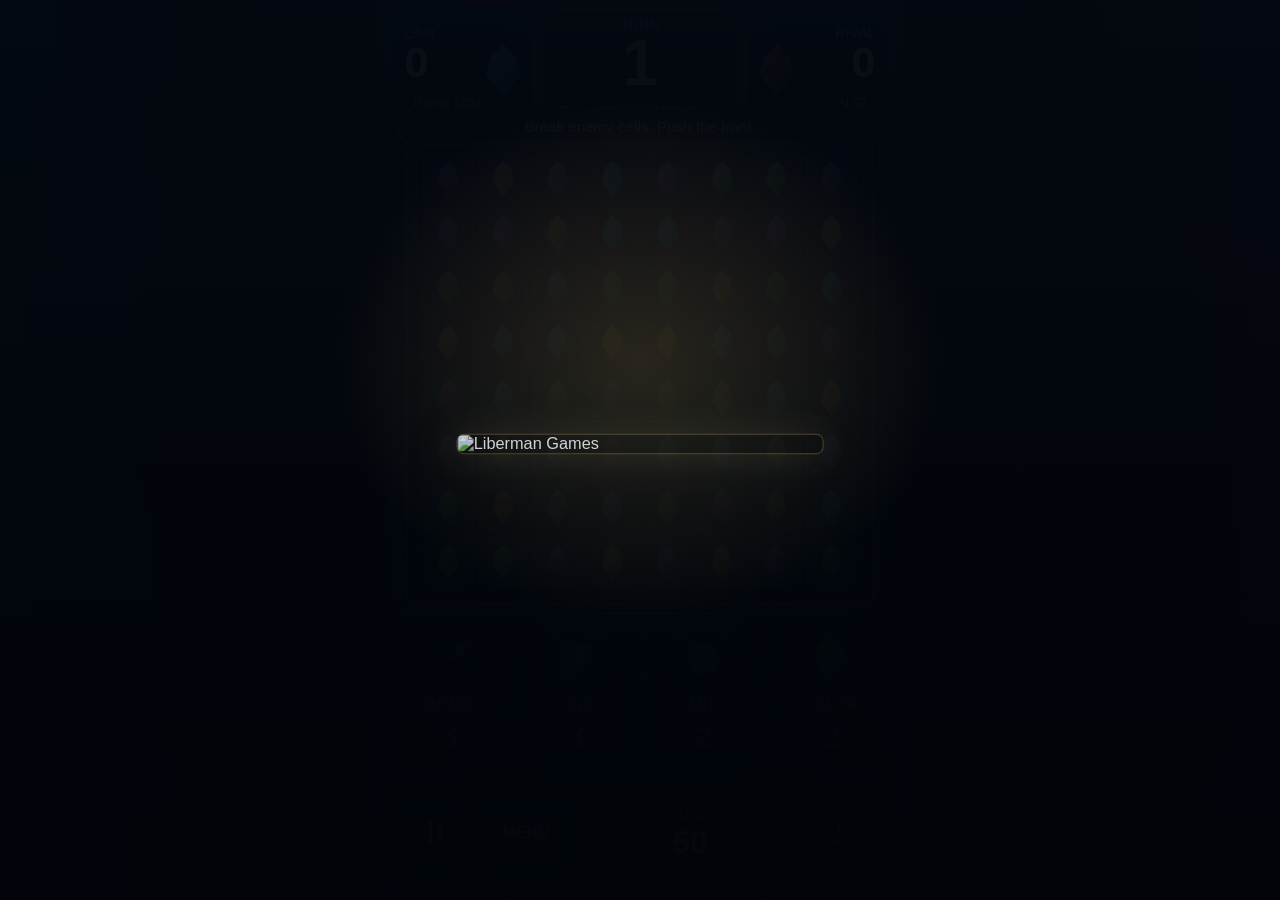
==== commit d092bf01: "Release 0.1.36-web.3: restore crystal appearance and clarify turn animations" ====
--- a/index.html
+++ b/index.html
@@ -4,7 +4,7 @@
     <meta charset="UTF-8" />
     <meta name="viewport" content="width=device-width, initial-scale=1, viewport-fit=cover" />
     <title>Crystal Front Demo</title>
-    <link rel="stylesheet" href="./game.css?v=0.1.36-web.1" />
+    <link rel="stylesheet" href="./game.css?v=0.1.36-web.3" />
   </head>
   <body>
     <main class="game-shell battle-shell" aria-label="Crystal Front demo">
@@ -70,7 +70,7 @@
           <span>TARGET</span>
           <strong id="targetScore">50</strong>
         </div>
-        <div class="system-card info-card version" >v0.1.36-web.1</div>
+        <div class="system-card info-card version" >v0.1.36-web.3</div>
       </section>
 
       <div id="toast" class="toast" aria-live="polite"></div>
@@ -115,7 +115,7 @@
         <footer class="menu-footer">
           <span id="menuProfile">Rating 1200</span>
           <span id="menuRays">260 Rays</span>
-          <span >v0.1.36-web.1</span>
+          <span >v0.1.36-web.3</span>
         </footer>
       </div>
       </div>
@@ -290,7 +290,7 @@
       </div>
     </section>
 
-    <script type="module" src="./game.js?v=0.1.36-web.1"></script>
+    <script type="module" src="./game.js?v=0.1.36-web.3"></script>
   </body>
 </html>
 
--- a/game.css
+++ b/game.css
@@ -1 +1 @@
-:root{--safe-viewport-height:calc(100dvh - var(--safe-top) - var(--safe-bottom));--arena-scene: radial-gradient(ellipse at 50% 10%, rgba(255, 85, 122, .18), transparent 36%), radial-gradient(ellipse at 50% 88%, rgba(36, 184, 255, .19), transparent 35%), linear-gradient(90deg, rgba(36, 184, 255, .12), transparent 20%, transparent 80%, rgba(255, 85, 122, .13)), radial-gradient(ellipse at 50% 49%, rgba(142, 164, 188, .08), transparent 42%), linear-gradient(180deg, rgba(2, 7, 14, .18), rgba(2, 7, 14, .28)), var(--arena-bg);--safe-top:max(var(--native-safe-top,0px),env(safe-area-inset-top,0px));--safe-right:max(var(--native-safe-right,0px),env(safe-area-inset-right,0px));--safe-bottom:max(var(--native-safe-bottom,0px),env(safe-area-inset-bottom,0px));--safe-left:max(var(--native-safe-left,0px),env(safe-area-inset-left,0px));color-scheme:dark;--bg-root: #040910;--surface-0: rgba(4, 9, 18, .94);--surface-1: rgba(9, 18, 31, .92);--surface-2: rgba(15, 27, 44, .96);--glass-high: rgba(35, 58, 82, .48);--metal-low: #111722;--metal-high: #2a3440;--arena-stone: #151b24;--arena-cut: #273240;--arena-bg: url(./assets/runtime/arena-background-mobile.webp);--border-subtle: rgba(157, 204, 255, .2);--border-strong: rgba(230, 189, 102, .72);--text-primary: #f8fbff;--text-secondary: #b9c6d8;--text-muted: #718199;--player: #24b8ff;--player-soft: rgba(36, 184, 255, .24);--opponent: #ff557a;--opponent-soft: rgba(255, 85, 122, .25);--neutral: rgba(160, 175, 195, .16);--gold: #edc66d;--warning: #ffcc5c;--success: #58e39d;--crystal-yellow: #ffc938;--crystal-green: #62db37;--crystal-purple: #b15cff;--crystal-cyan: #39d9ff;--gap: clamp(6px, calc(var(--safe-viewport-height) * .01), 12px);--radius-panel: 8px;--radius-button: 7px;--radius-cell: 5px;--shadow-glow: 0 0 24px rgba(36, 184, 255, .2), 0 0 34px rgba(255, 85, 122, .12);font-family:Segoe UI,Trebuchet MS,sans-serif}*{box-sizing:border-box}html,body{width:100%;height:100%;min-height:100%;margin:0;overflow:hidden;background:radial-gradient(ellipse at 50% 9%,rgba(255,85,122,.2),transparent 32%),radial-gradient(ellipse at 50% 90%,rgba(36,184,255,.24),transparent 34%),radial-gradient(circle at 50% 46%,rgba(20,78,119,.32),transparent 38%),linear-gradient(180deg,#12070d 0%,var(--bg-root) 45%,#061324 100%);color:var(--text-primary)}body[data-view=main] .battle-shell,body[data-view=splash] .battle-shell,body[data-view=nickname] .battle-shell,body[data-view=setup] .battle-shell,body[data-view=shop] .battle-shell,body[data-view=leaderboard] .battle-shell,body[data-view=settings] .battle-shell,body[data-view=pause] .battle-shell,body[data-view=result] .battle-shell,body[data-view=account] .battle-shell,body[data-view=exit-error] .battle-shell{filter:saturate(.82) brightness(.72)}button{color:inherit;font:inherit;-webkit-tap-highlight-color:transparent;touch-action:manipulation}button:not(:disabled){transition:transform .14s ease,border-color .14s ease,box-shadow .14s ease,background .14s ease,filter .14s ease}button:not(:disabled):hover,button:not(:disabled).is-touch-hover{border-color:#39d9ffc2;box-shadow:0 0 0 2px #39d9ff2e,0 0 20px #19aaf542;filter:brightness(1.08);transform:translateY(-1px) scale(1.015)}button:not(:disabled):active,button:not(:disabled).is-pressed{filter:brightness(1.22);transform:translateY(1px) scale(.975)}button:focus-visible{outline:2px solid var(--gold);outline-offset:2px}.reduce-ui-motion button{transition:none}.reduce-ui-motion .menu-button:before,.reduce-ui-motion .menu-button:after{animation:none!important;transition:none!important}.reduce-ui-motion .board:after,.reduce-ui-motion .crystal,.reduce-ui-motion .crystal:before,.reduce-ui-motion .bonus-icon:before,.reduce-ui-motion .bonus-icon:after{animation:none!important}.game-shell{position:relative;display:grid;grid-template-rows:minmax(82px,.72fr) repeat(2,minmax(0,1.42fr)) minmax(104px,.92fr) minmax(82px,.72fr);gap:var(--gap);width:min(100vw,520px);height:100vh;height:100svh;height:100dvh;max-height:100%;min-height:0;margin:0 auto;padding:max(8px,var(--safe-top)) max(10px,var(--safe-right)) max(8px,var(--safe-bottom)) max(10px,var(--safe-left));overflow:hidden;background-image:radial-gradient(ellipse at 50% 10%,rgba(255,85,122,.18),transparent 36%),radial-gradient(ellipse at 50% 88%,rgba(36,184,255,.19),transparent 35%),linear-gradient(90deg,rgba(36,184,255,.12),transparent 20%,transparent 80%,rgba(255,85,122,.13)),radial-gradient(ellipse at 50% 49%,rgba(142,164,188,.08),transparent 42%),linear-gradient(180deg,#02070e2e,#02070e47),var(--arena-bg);background-position:center;background-size:cover}.battle-shell:before,.battle-shell:after{position:absolute;inset:7px;z-index:0;border:1px solid rgba(157,204,255,.08);border-radius:18px;content:"";pointer-events:none}.battle-shell:before{background:radial-gradient(ellipse at 50% 5%,rgba(220,230,255,.07),transparent 24%),linear-gradient(90deg,rgba(36,184,255,.16),transparent 10%,transparent 90%,rgba(255,85,122,.16)),linear-gradient(180deg,rgba(255,255,255,.035),transparent 16%,transparent 74%,rgba(255,255,255,.025));box-shadow:inset 0 0 52px #000000b3}.battle-shell:after{inset:18px 4px;border-color:#e6bd6614;background:linear-gradient(180deg,transparent 0 42%,rgba(255,255,255,.035) 42% 43%,transparent 43% 100%),repeating-linear-gradient(90deg,transparent 0 54px,rgba(255,255,255,.026) 55px,transparent 58px),repeating-linear-gradient(0deg,transparent 0 72px,rgba(255,255,255,.018) 73px,transparent 75px)}.zone{position:relative;z-index:1;min-height:0}.zone-hud{display:grid;grid-template-columns:1fr .76fr 1fr;gap:var(--gap)}.duelist,.turn-core,.system-card,.bonus-card,.dock-button{border:1px solid var(--border-subtle);background:linear-gradient(180deg,var(--glass-high),transparent 38%),linear-gradient(135deg,rgba(255,255,255,.045),transparent 21%,transparent 78%,rgba(255,255,255,.035)),linear-gradient(180deg,var(--surface-2),var(--surface-0));box-shadow:inset 0 0 0 1px #ffffff0b,inset 0 -14px 24px #0000003d,0 9px 24px #00000047}.duelist{position:relative;display:flex;flex-direction:column;justify-content:center;min-width:0;padding:clamp(8px,calc(var(--safe-viewport-height) * .015),16px);border-radius:11px;clip-path:polygon(0 0,calc(100% - 16px) 0,100% 16px,100% 100%,16px 100%,0 calc(100% - 16px))}.duelist:before{position:absolute;top:50%;width:clamp(22px,7vw,38px);aspect-ratio:.74;clip-path:polygon(50% 0%,82% 24%,96% 58%,50% 100%,4% 58%,18% 24%);content:"";opacity:.8;transform:translateY(-50%)}.duelist-player{border-color:#19aaf57a;box-shadow:inset 0 0 28px #19aaf524}.duelist-player:before{right:clamp(6px,1.4vw,10px);background:linear-gradient(135deg,#d5fbff,var(--player) 45%,#055f99);filter:drop-shadow(0 0 10px rgba(36,184,255,.65))}.duelist-rival{align-items:flex-end;border-color:#f64c7380;box-shadow:inset 0 0 28px #f64c7324}.duelist-rival:before{left:clamp(6px,1.4vw,10px);background:linear-gradient(135deg,#ffd1dc,var(--opponent) 45%,#8a1532);filter:drop-shadow(0 0 10px rgba(255,85,122,.62))}.duelist-name,.turn-core span,.system-card span{color:var(--text-secondary);font-size:clamp(.68rem,2.1vw,.9rem);letter-spacing:0}.duelist strong{font-size:clamp(1.5rem,8vw,2.7rem);line-height:1}.turn-core{position:relative;display:flex;flex-direction:column;align-items:center;justify-content:center;padding:8px;border-color:#e6bd669e;border-radius:12px;clip-path:polygon(13px 0,calc(100% - 13px) 0,100% 13px,100% calc(100% - 13px),calc(100% - 13px) 100%,13px 100%,0 calc(100% - 13px),0 13px);background:linear-gradient(180deg,rgba(230,189,102,.12),transparent 42%),linear-gradient(180deg,#161a24fa,#060a12f5);box-shadow:inset 0 0 0 1px #ffedb114,0 0 20px #e6bd661f}.turn-core strong{color:var(--gold);font-size:clamp(2rem,10vw,4rem);line-height:.94}.micro-chip{display:inline-flex;max-width:100%;min-height:24px;align-items:center;margin-top:6px;padding:3px 8px;border:1px solid var(--border-subtle);border-radius:999px;color:var(--text-secondary);background:#ffffff0a;font-size:clamp(.62rem,2vw,.78rem);white-space:nowrap}.zone-board{grid-row:2 / span 2;display:grid;place-items:center}.board-wrap{position:relative;display:grid;width:min(94vw,100%,calc(var(--safe-viewport-height) * .52));aspect-ratio:1;place-items:center;padding:clamp(7px,1.35vw,11px);border:1px solid rgba(230,189,102,.8);border-radius:9px;background:linear-gradient(135deg,rgba(255,255,255,.16),transparent 18%,transparent 82%,rgba(255,255,255,.08)),linear-gradient(180deg,var(--arena-cut),#070a10);box-shadow:var(--shadow-glow),0 0 0 3px #0000008f,0 18px 34px #0000006b,inset 0 0 0 2px #0000009e,inset 0 0 38px #0000009e}.board-wrap:before{position:absolute;inset:-11px;border:1px solid rgba(230,189,102,.26);border-radius:15px;background:radial-gradient(circle at 0 0,rgba(230,189,102,.28),transparent 11px),radial-gradient(circle at 100% 0,rgba(230,189,102,.28),transparent 11px),radial-gradient(circle at 0 100%,rgba(230,189,102,.28),transparent 11px),radial-gradient(circle at 100% 100%,rgba(230,189,102,.28),transparent 11px);content:"";pointer-events:none}.board-wrap:after{position:absolute;right:9%;bottom:-11px;left:9%;height:1px;background:linear-gradient(90deg,transparent,rgba(230,189,102,.92),transparent);content:"";filter:blur(.2px);pointer-events:none}.board{position:relative;display:grid;--player-control: 50%;--front-blend-start: 43%;--front-blend-end: 57%;width:100%;height:100%;grid-template-columns:repeat(8,1fr);grid-template-rows:repeat(8,1fr);gap:clamp(2px,.45vw,4px);padding:clamp(2px,.45vw,4px);border:1px solid rgba(255,255,255,.08);border-radius:5px;background:linear-gradient(180deg,rgba(255,85,122,.22),transparent 45%,rgba(36,184,255,.18)),#0003;overflow:hidden}.board:before{position:absolute;inset:0;z-index:0;background:linear-gradient(180deg,rgba(255,85,122,.16),transparent 42%,rgba(36,184,255,.16)),radial-gradient(ellipse at 50% 50%,rgba(255,255,255,.07),transparent 50%);content:"";pointer-events:none}.board:after{position:absolute;z-index:3;top:calc(50% - 4px);left:-4%;width:104%;height:8px;border-radius:999px;background:linear-gradient(90deg,var(--player) 0%,var(--player) var(--front-blend-start),rgba(248,251,255,.92) var(--player-control),var(--opponent) var(--front-blend-end),var(--opponent) 100%),linear-gradient(90deg,transparent 0%,rgba(57,217,255,.58) 18%,rgba(255,255,255,.88) 30%,rgba(255,85,122,.58) 42%,transparent 60%);background-size:100% 100%,100% 100%;filter:blur(.2px);box-shadow:0 0 14px var(--player),0 0 18px var(--opponent),0 0 30px #ffffff29;content:"";animation:frontier-pulse 2.4s ease-in-out infinite;pointer-events:none;will-change:opacity}.cell{position:relative;z-index:1;display:grid;place-items:center;min-width:0;min-height:0;border:1px solid rgba(255,255,255,.1);border-radius:6px;cursor:pointer;transition:transform .13s ease,border-color .13s ease,box-shadow .13s ease,filter .13s ease}.cell.owner-player{background:linear-gradient(180deg,rgba(255,255,255,.05),transparent 44%),radial-gradient(circle at 50% 30%,rgba(36,184,255,.16),transparent 48%),linear-gradient(180deg,#1cb9ff3d,#06315394);border-color:#34bfff80}.cell.owner-ai{background:linear-gradient(180deg,rgba(255,255,255,.05),transparent 44%),radial-gradient(circle at 50% 30%,rgba(255,85,122,.15),transparent 48%),linear-gradient(180deg,#f7406540,#4b0c1999);border-color:#ff5c7d85}.cell.owner-neutral{background:var(--neutral)}.cell.is-selected{z-index:2;border-color:var(--gold);box-shadow:0 0 0 2px #e6bd6652,0 0 16px #e6bd6675;transform:translateY(-1px)}.is-animating .cell,.cell:disabled{cursor:default}.is-animating .cell{opacity:.48;transition:opacity .16s ease,transform .16s ease,border-color .16s ease,box-shadow .16s ease}.is-animating .cell.is-player-action,.is-animating .cell.is-ai-action{z-index:4;opacity:1}.cell.is-player-action{border-color:#39d9ffe6;box-shadow:0 0 0 2px #39d9ff6b,0 0 22px #19aaf59e}.cell.is-ai-action{border-color:#ff6788e6;box-shadow:0 0 0 2px #ff67886b,0 0 22px #f64c739e}.cell.is-swapping{animation:cell-pulse .7s ease}.cell.is-ai-thinking{animation:ai-pick-scan .9s ease-in-out infinite;border-color:#edc66de6;box-shadow:0 0 0 2px #edc66d42,0 0 20px #edc66d7a,inset 0 0 20px #ffffff14}.cell.is-swap-from{z-index:5;outline:2px solid rgba(230,189,102,.82);outline-offset:-3px}.cell.is-swap-to{z-index:5;outline:2px solid rgba(248,251,255,.72);outline-offset:-3px}.cell.is-swap-from:before,.cell.is-swap-to:before{position:absolute;inset:7%;z-index:0;border-radius:5px;background:radial-gradient(circle,rgba(255,255,255,.28),transparent 62%);content:"";opacity:0;animation:swap-cell-flash .7s ease;pointer-events:none}.cell.is-swapping .crystal{animation:crystal-move .7s cubic-bezier(.17,.84,.28,1)}.cell.is-clearing .crystal{animation:crystal-destroy .76s cubic-bezier(.24,.74,.32,1) forwards}.cell.is-clearing .crystal:before{animation:crystal-burst .76s ease-out forwards}.cell.is-clearing .crystal-shard{opacity:1}.cell.is-clearing .shard-a{animation:shard-a .76s ease-out forwards}.cell.is-clearing .shard-b{animation:shard-b .76s ease-out forwards}.cell.is-clearing .shard-c{animation:shard-c .76s ease-out forwards}.cell.is-refill-moving .crystal{animation:crystal-refill-move .7s cubic-bezier(.17,.84,.28,1)}.cell.is-spawning .crystal{animation:crystal-spawn .7s cubic-bezier(.18,.88,.3,1.2)}.cell.is-rejected .crystal{animation:crystal-rejected .3s ease}.cell.is-captured{animation:territory-captured .76s ease}.cell.is-mixing .crystal{animation:crystal-mix .62s ease-in-out}.cell.is-bonus-target .crystal{animation:crystal-bonus-target .52s ease-out}.crystal{position:relative;z-index:1;overflow:hidden;width:62%;height:78%;clip-path:polygon(50% 0%,82% 20%,96% 58%,50% 100%,4% 58%,18% 20%);filter:drop-shadow(0 3px 3px rgba(0,0,0,.34));transform:translateZ(0);will-change:transform,opacity}.crystal:before{position:absolute;inset:-18% -70%;z-index:2;background:linear-gradient(100deg,transparent 35%,rgba(255,255,255,.48) 47%,transparent 58%);content:"";opacity:0;transform:translate(-42%) rotate(8deg)}.crystal-core{position:absolute;inset:0;z-index:1;display:block;clip-path:polygon(50% 0%,62% 24%,86% 58%,50% 100%,14% 58%,38% 24%);background:linear-gradient(90deg,rgba(255,255,255,.34),transparent 38%,rgba(0,0,0,.16));content:""}.crystal-shard{position:absolute;z-index:3;width:34%;height:30%;clip-path:polygon(48% 0,100% 45%,62% 100%,0 72%);background:currentColor;opacity:0;pointer-events:none}.shard-a{top:14%;left:10%}.shard-b{top:42%;right:5%}.shard-c{right:28%;bottom:7%}.crystal-yellow .crystal{color:var(--crystal-yellow);background:linear-gradient(135deg,#fff3a0,var(--crystal-yellow) 45%,#9d5d00)}.crystal-green .crystal{color:var(--crystal-green);background:linear-gradient(135deg,#d8ffa9,var(--crystal-green) 45%,#176c17)}.crystal-purple .crystal{color:var(--crystal-purple);background:linear-gradient(135deg,#f1c7ff,var(--crystal-purple) 45%,#501198)}.crystal-cyan .crystal{color:var(--crystal-cyan);background:linear-gradient(135deg,#d5fbff,var(--crystal-cyan) 45%,#0475a7)}.cell.is-selected:not(.is-swapping):not(.is-clearing):not(.is-spawning):not(.is-rejected) .crystal{filter:drop-shadow(0 4px 5px rgba(0,0,0,.36)) drop-shadow(0 0 10px currentColor);animation:crystal-idle 2.4s ease-in-out infinite}.cell.is-player-action .crystal,.cell.is-ai-action .crystal{filter:drop-shadow(0 4px 5px rgba(0,0,0,.36)) drop-shadow(0 0 12px currentColor)}.cell.is-selected:not(.is-swapping):not(.is-clearing):not(.is-spawning):not(.is-rejected) .crystal:before,.cell.is-player-action .crystal:before,.cell.is-ai-action .crystal:before{animation:crystal-glint 1.2s ease-in-out 1}.zone-bonuses{display:grid;grid-template-columns:repeat(4,1fr);gap:var(--gap)}body.is-ai-duel .zone-bonuses{grid-template-rows:auto minmax(0,1fr)}.duel-assist-panel{display:grid;grid-column:1 / -1;grid-template-columns:1fr;min-height:34px}.duel-assist-panel[hidden]{display:none}.duel-speed-control{display:grid;grid-template-columns:26px minmax(0,1fr) 48px 26px;gap:7px;align-items:center}.duel-speed-control span,.duel-speed-control strong{display:grid;min-width:0;min-height:34px;place-items:center;border:1px solid var(--border-subtle);border-radius:var(--radius-button);background:#040912c7;color:var(--text-secondary);font-size:clamp(.62rem,2.2vw,.78rem);font-weight:800}.duel-speed-control strong{color:var(--gold)}.duel-speed-control input[type=range]{width:100%;accent-color:var(--gold)}body.is-ai-duel .bonus-card{min-height:0;padding-block:clamp(4px,calc(var(--safe-viewport-height) * .006999999999999999),8px)}body.is-ai-duel .bonus-icon{width:min(11vw,48px)}.bonus-card{position:relative;display:flex;height:100%;min-width:0;min-height:0;align-items:center;justify-content:center;flex-direction:column;gap:clamp(2px,calc(var(--safe-viewport-height) * .006999999999999999),6px);padding:clamp(6px,calc(var(--safe-viewport-height) * .013999999999999999),12px);border-color:#9dccff38;border-radius:10px;cursor:pointer;background:radial-gradient(circle at 50% 26%,rgba(57,217,255,.14),transparent 31%),linear-gradient(180deg,rgba(255,255,255,.08),transparent 34%),linear-gradient(180deg,#0e1a2afa,#040911fa);box-shadow:inset 0 0 0 1px #ffffff0a,inset 0 -16px 28px #00000052,0 8px 24px #0000004d}.bonus-card:before{position:absolute;inset:4px;border:1px solid rgba(157,204,255,.08);border-radius:6px;content:"";pointer-events:none}.bonus-card:disabled{opacity:.46;cursor:not-allowed}.bonus-card.is-selected{border-color:var(--gold);box-shadow:0 0 0 2px #e6bd663d,inset 0 0 28px #e6bd6624}.bonus-icon{display:grid;position:relative;width:min(14vw,62px);aspect-ratio:1;place-items:center;color:var(--crystal-cyan);border:1px solid rgba(230,189,102,.4);border-radius:50%;background:radial-gradient(circle at 36% 28%,rgba(255,255,255,.2),transparent 22%),radial-gradient(circle at 50% 52%,rgba(57,217,255,.15),transparent 58%),linear-gradient(180deg,#1f3046fa,#03080ffa);box-shadow:inset 0 0 0 3px #00000038,inset 0 -11px 18px #00000061,0 0 18px #39d9ff2e}.bonus-icon:before,.bonus-icon:after{position:absolute;content:""}.bonus-icon-bomb:before{width:48%;height:48%;left:26%;top:36%;border-radius:50%;background:radial-gradient(circle at 32% 26%,rgba(255,255,255,.24),transparent 22%),radial-gradient(circle at 72% 21%,rgba(255,155,42,.65),transparent 12%),linear-gradient(135deg,#2d3038,#05070b 64%,#000);box-shadow:0 0 13px #ff932a8c,inset -5px -7px 9px #0000008c}.bonus-icon-bomb:after{width:35%;height:35%;left:52%;top:17%;background:radial-gradient(circle,#fff2a4 0 15%,#ffad38 16% 34%,transparent 35%),linear-gradient(135deg,transparent 0 46%,#ffad38 47% 54%,transparent 55%);filter:drop-shadow(0 0 8px rgba(255,176,58,.85));animation:bonus-spark 1.5s ease-in-out infinite}.bonus-icon-line:before{width:18%;height:72%;border-radius:999px;background:linear-gradient(180deg,#e8fbff,var(--crystal-cyan) 38%,#0b66ff);box-shadow:0 0 13px #39d9ffd9;transform:rotate(39deg);animation:bonus-line-pulse 1.6s ease-in-out infinite}.bonus-icon-line:after{width:52%;height:14%;border-radius:999px;background:linear-gradient(90deg,transparent,rgba(255,255,255,.9),transparent);transform:rotate(39deg);animation:bonus-line-shine 1.6s ease-in-out infinite}.bonus-icon-mix:before{inset:18%;border-radius:50%;background:conic-gradient(from 35deg,#ffcc38,#62db37,#39d9ff,#b15cff,#ff557a,#ffcc38);box-shadow:0 0 15px #b15cff80;mask:radial-gradient(circle,transparent 0 28%,#000 29% 56%,transparent 57%);animation:bonus-mix-spin 4.2s linear infinite}.bonus-icon-mix:after{inset:31%;border-radius:50%;background:radial-gradient(circle,rgba(255,255,255,.82),rgba(57,217,255,.42) 28%,transparent 60%);animation:bonus-core-pulse 1.5s ease-in-out infinite}.bonus-icon-color:before{width:60%;height:78%;clip-path:polygon(50% 0%,83% 22%,96% 58%,50% 100%,4% 58%,17% 22%);background:linear-gradient(90deg,rgba(255,255,255,.36),transparent 30%),linear-gradient(135deg,#ffcc38 0 24%,#62db37 25% 47%,#39d9ff 48% 70%,#b15cff 71% 100%);filter:drop-shadow(0 0 12px rgba(57,217,255,.62))}.bonus-icon-color:after{width:24%;height:76%;clip-path:polygon(50% 0%,70% 25%,88% 58%,50% 100%,12% 58%,30% 25%);background:#ffffff47;animation:bonus-color-glint 1.7s ease-in-out infinite}.bonus-card strong{color:var(--gold);font-size:clamp(.68rem,2.8vw,1rem)}.bonus-card span:last-child{font-size:clamp(1.1rem,4.8vw,1.8rem)}.zone-system{display:grid;grid-template-columns:64px 94px minmax(0,1fr) 70px;align-items:center;gap:clamp(8px,2vw,12px);padding:clamp(8px,calc(var(--safe-viewport-height) * .016),12px);border:1px solid rgba(157,204,255,.18);border-radius:10px;background:linear-gradient(180deg,rgba(255,255,255,.045),transparent 48%),linear-gradient(90deg,rgba(25,170,245,.08),transparent 28%,transparent 72%,rgba(255,85,122,.07)),#040912c7;box-shadow:inset 0 0 0 1px #ffffff06,inset 0 -14px 22px #00000038}.dock-button,.system-card{display:grid;height:min(100%,64px);min-width:0;place-items:center;border-radius:var(--radius-button)}.dock-button{cursor:pointer;color:var(--gold);font-size:clamp(1.1rem,5.4vw,2.1rem);background:linear-gradient(180deg,rgba(36,184,255,.2),transparent 45%),linear-gradient(180deg,#072f4beb,#030912f5);border-color:#39d9ff94;box-shadow:inset 0 0 0 1px #ffffff0d,inset 0 -12px 18px #00000047,0 0 16px #19aaf51f}.dock-button.text-button{font-size:clamp(.72rem,3vw,1rem);font-weight:700}.system-card{position:relative;padding:6px;text-align:center;background:linear-gradient(180deg,rgba(255,255,255,.03),transparent 42%),linear-gradient(180deg,#09121f66,#0409128f)}.info-card{border-color:transparent;box-shadow:none}.info-card:before{position:absolute;top:8px;bottom:8px;left:-7px;width:1px;background:linear-gradient(180deg,transparent,rgba(237,198,109,.42),transparent);content:"";pointer-events:none}.system-card strong{color:var(--gold);font-size:clamp(1.25rem,5.6vw,2rem)}.version{color:var(--text-secondary);font-size:clamp(.62rem,2.3vw,.82rem)}.toast{position:fixed;top:calc(var(--safe-top) + 108px);right:max(18px,var(--safe-right));left:max(18px,var(--safe-left));z-index:40;display:grid;min-height:36px;place-items:center;padding:7px 12px;border:1px solid rgba(230,189,102,.5);border-radius:999px;background:#050c18e0;color:var(--text-primary);font-size:clamp(.78rem,2.8vw,.95rem);opacity:0;transform:translateY(10px);transition:opacity .18s ease,transform .18s ease;pointer-events:none}.toast.is-visible{opacity:1;transform:translateY(0)}.screen-layer{position:fixed;inset:0;z-index:20;display:grid;place-items:center;padding:max(14px,var(--safe-top)) max(14px,var(--safe-right)) max(14px,var(--safe-bottom)) max(14px,var(--safe-left));overflow:auto;background:linear-gradient(180deg,#050c18b8,#030810eb),radial-gradient(circle at 50% 42%,rgba(25,170,245,.18),transparent 34%)}.screen-layer[hidden],#updateNotice[hidden]{display:none}.studio-splash{z-index:30;gap:22px;background:radial-gradient(ellipse at 50% 40%,rgba(237,198,109,.16),transparent 34%),linear-gradient(180deg,#030810f5,#010409fa)}.studio-splash-mark{display:grid;width:min(78vw,360px);place-items:center;filter:drop-shadow(0 22px 34px rgba(0,0,0,.54));transform-origin:center}.studio-splash.is-started .studio-splash-mark{animation:studio-mark-rise 4.8s ease forwards}.studio-splash-mark img{display:block;width:100%;height:auto;border:1px solid rgba(237,198,109,.34);border-radius:7px;box-shadow:0 0 34px #edc66d29,0 0 56px #24b8ff14}.splash-start-button{min-width:min(76vw,260px);min-height:54px;cursor:pointer;border:1px solid rgba(237,198,109,.58);border-radius:var(--radius-button);background:linear-gradient(180deg,#edc66d3d,#19aaf514),#040912db;color:var(--text-primary);font:inherit;font-size:clamp(1rem,3.8vw,1.2rem);font-weight:900;letter-spacing:.02em;box-shadow:0 0 28px #edc66d29,inset 0 0 0 1px #ffffff0f;transition:opacity .22s ease,transform .22s ease,box-shadow .22s ease}.splash-start-button:active{transform:scale(.97);box-shadow:0 0 34px #39d9ff3d,inset 0 0 0 1px #ffffff14}.studio-splash.is-started .splash-start-button{opacity:0;transform:translateY(8px) scale(.96);pointer-events:none}.menu-panel,.modal-panel{display:grid;width:min(100%,420px);gap:var(--gap);border:1px solid var(--border-subtle);border-radius:var(--radius-panel);background:linear-gradient(180deg,#122237f5,#050c18f5);box-shadow:inset 0 0 0 1px #ffffff0a,0 18px 46px #0000006b}.menu-panel{max-height:calc(var(--safe-viewport-height) - 28px);overflow:auto;padding:clamp(18px,calc(var(--safe-viewport-height) * .04),28px)}.modal-panel{max-height:calc(var(--safe-viewport-height) - 28px);overflow:auto;padding:clamp(16px,calc(var(--safe-viewport-height) * .03),24px)}.nickname-panel{width:min(100%,390px)}#nicknameAnalyticsChoice .menu-footer{display:block;line-height:1.4;text-align:left}#nicknameAnalyticsChoice[hidden]{display:none}.menu-scroll-panel{max-height:calc(var(--safe-viewport-height) - 28px);overflow:auto}#shopMenu .menu-scroll-panel{width:min(100%,460px)}.menu-header,.modal-header{display:grid;gap:4px;text-align:center}.menu-header p,.modal-header p{margin:0;color:var(--gold);font-size:clamp(.7rem,2.4vw,.86rem);font-weight:700}.menu-header h1,.modal-header h2{margin:0;color:var(--text-primary);font-size:clamp(2rem,10vw,3.4rem);line-height:.96}.modal-header h2{font-size:clamp(1.8rem,8vw,2.8rem)}.menu-actions{display:grid;gap:clamp(8px,calc(var(--safe-viewport-height) * .013999999999999999),12px)}.menu-actions.compact{gap:clamp(7px,calc(var(--safe-viewport-height) * .01),10px)}.menu-button{position:relative;isolation:isolate;overflow:hidden;min-height:48px;border:1px solid var(--border-subtle);border-radius:var(--radius-button);background:radial-gradient(circle at var(--press-x, 50%) var(--press-y, 50%),rgba(57,217,255,.18),transparent 34%),linear-gradient(180deg,var(--surface-2),var(--surface-0));color:var(--text-primary);cursor:pointer;font-size:clamp(.9rem,3vw,1rem);font-weight:700;transform-origin:center}.menu-button:before,.menu-button:after{position:absolute;inset:0;border-radius:inherit;content:"";pointer-events:none}.menu-button:before{z-index:-1;background:linear-gradient(90deg,transparent,rgba(255,255,255,.1),transparent),radial-gradient(circle at var(--press-x, 50%) var(--press-y, 50%),rgba(237,198,109,.18),transparent 30%);opacity:0;transform:translate(-24%);transition:opacity .16s ease,transform .26s ease}.menu-button:after{width:16px;height:16px;inset:var(--press-y, 50%) auto auto var(--press-x, 50%);z-index:-1;background:#39d9ff57;opacity:0;transform:translate(-50%,-50%) scale(1)}.menu-button:not(:disabled):hover:before,.menu-button:not(:disabled).is-touch-hover:before{opacity:1;transform:translate(24%)}.menu-button:not(:disabled):hover,.menu-button:not(:disabled).is-touch-hover{border-color:#39d9ffd1;box-shadow:inset 0 0 0 1px #ffffff0d,0 0 0 2px #39d9ff2e,0 0 24px #19aaf54d;filter:brightness(1.1);transform:translateY(-2px) scale(1.024)}.menu-button:not(:disabled):active,.menu-button:not(:disabled).is-pressed{border-color:#edc66dcc;filter:brightness(1.18) saturate(1.1);transform:translateY(1px) scale(.982)}.menu-button.is-rippling:after{animation:menu-button-ripple .42s ease-out}.menu-button.compact-button{min-width:64px;min-height:48px;padding:0 10px;color:var(--gold)}.menu-button.primary{border-color:#39d9ffb3;background:radial-gradient(circle at var(--press-x, 50%) var(--press-y, 50%),rgba(255,255,255,.18),transparent 32%),linear-gradient(180deg,#2291d3db,#073a63eb);box-shadow:0 0 22px #19aaf542}.menu-button.primary:not(:disabled):hover,.menu-button.primary:not(:disabled).is-touch-hover{box-shadow:inset 0 0 0 1px #ffffff14,0 0 0 2px #39d9ff38,0 0 32px #19aaf570}.menu-button.danger{border-color:#f64c7394;color:#ffd8e0}.menu-button.danger:not(:disabled):hover,.menu-button.danger:not(:disabled).is-touch-hover{border-color:#f64c73c7;box-shadow:inset 0 0 0 1px #ffffff0a,0 0 0 2px #f64c7329,0 0 24px #f64c7347}.menu-button:disabled{opacity:.45;cursor:not-allowed}.menu-footer{display:grid;grid-template-columns:repeat(3,1fr);gap:8px;color:var(--text-secondary);font-size:clamp(.68rem,2.2vw,.82rem);text-align:center}@keyframes menu-button-ripple{0%{opacity:.62;transform:translate(-50%,-50%) scale(1)}to{opacity:0;transform:translate(-50%,-50%) scale(22)}}@keyframes studio-mark-rise{0%{opacity:1;transform:translateY(0) scale(1)}8%,82%{opacity:1;transform:translateY(0) scale(1)}to{opacity:.82;transform:translateY(-6px) scale(1.02)}}.result-grid{display:grid;grid-template-columns:repeat(2,1fr);gap:var(--gap)}.result-grid div{display:grid;min-height:76px;place-items:center;border:1px solid var(--border-subtle);border-radius:var(--radius-button);background:#ffffff09}.result-grid span{color:var(--text-secondary);font-size:clamp(.66rem,2.2vw,.78rem);font-weight:700}.result-grid strong{color:var(--gold);font-size:clamp(1.3rem,6vw,2.1rem)}.control-stack{display:grid;gap:var(--gap)}.input-row{display:grid;gap:8px;min-width:0;padding:clamp(10px,calc(var(--safe-viewport-height) * .02),14px);border:1px solid var(--border-subtle);border-radius:var(--radius-button);background:linear-gradient(90deg,rgba(25,170,245,.08),transparent 46%,rgba(246,76,115,.06)),#ffffff09}.input-row span{color:var(--text-secondary);font-size:clamp(.78rem,2.6vw,.95rem);font-weight:700}.input-row input,.input-row select{width:100%;min-height:48px;border:1px solid rgba(157,204,255,.26);border-radius:var(--radius-button);background:#040912c7;color:var(--text-primary);font:inherit;font-size:clamp(1rem,3.6vw,1.18rem);font-weight:800;padding:0 12px;outline:none}.input-row select{cursor:pointer}.input-row input:focus,.input-row select:focus{border-color:#39d9ffc2;box-shadow:0 0 0 2px #39d9ff29,0 0 18px #19aaf538}.control-row{display:grid;gap:8px;min-width:0;padding:clamp(10px,calc(var(--safe-viewport-height) * .02),14px);border:1px solid var(--border-subtle);border-radius:var(--radius-button);background:#ffffff09}.control-row.is-hidden{display:none}.control-row span{display:flex;justify-content:space-between;gap:12px;color:var(--text-secondary);font-size:clamp(.78rem,2.6vw,.95rem);font-weight:700}.control-row strong{color:var(--gold)}.control-row input[type=range]{width:100%;accent-color:var(--player)}.segmented-row{display:grid;grid-template-columns:repeat(3,1fr);gap:6px}.segment{min-height:48px;border:1px solid var(--border-subtle);border-radius:var(--radius-button);background:#ffffff09;color:var(--text-secondary);font-size:clamp(.68rem,2.2vw,.82rem);font-weight:700}.segment.is-selected{border-color:#39d9ffa3;color:var(--text-primary);background:#19aaf529}.segment:disabled{opacity:.42}.item-list,.rank-list,.shop-section{display:grid;gap:8px}.shop-section h3{margin:4px 2px 0;color:var(--gold);font-size:clamp(.72rem,2.3vw,.84rem);letter-spacing:.08em;text-transform:uppercase}.shop-balance{grid-template-columns:1fr;gap:8px}.shop-balance div{display:grid;min-height:74px;place-items:center;border:1px solid var(--border-subtle);border-radius:var(--radius-button);background:linear-gradient(180deg,#19aaf51f,#ffffff06),#ffffff09}.shop-balance span{color:var(--text-secondary);font-size:clamp(.66rem,2.2vw,.78rem);font-weight:700}.shop-balance strong{color:var(--gold);font-size:clamp(1.35rem,5.4vw,2.15rem)}.item-row,.rank-row,.profile-strip,.toggle-row{border:1px solid var(--border-subtle);border-radius:var(--radius-button);background:#ffffff09}.item-row{display:grid;grid-template-columns:1fr auto;gap:10px;align-items:center;min-width:0;padding:10px}.shop-item{min-height:70px;background:linear-gradient(90deg,rgba(25,170,245,.08),transparent 45%,rgba(246,76,115,.06)),#ffffff09}.shop-reward{border-color:#39d9ff73}.test-ad-overlay{z-index:40;background:radial-gradient(ellipse at 50% 20%,rgba(237,198,109,.18),transparent 32%),linear-gradient(180deg,#02060ceb,#02050afa)}.test-ad-panel{display:grid;width:min(86vw,360px);gap:12px;place-items:center;padding:24px;border:1px solid rgba(237,198,109,.54);border-radius:var(--radius-panel);background:radial-gradient(circle at 50% 16%,rgba(255,230,150,.16),transparent 32%),linear-gradient(180deg,#122237f5,#040912fa);box-shadow:0 22px 54px #0000008a,0 0 36px #edc66d1f;text-align:center}.test-ad-panel span{color:var(--gold);font-size:.78rem;font-weight:900;letter-spacing:.08em}.test-ad-panel strong{font-size:clamp(1.8rem,8vw,2.6rem);line-height:1}.test-ad-panel p{margin:0;color:var(--text-secondary)}.test-ad-panel b{display:grid;width:44px;aspect-ratio:1;place-items:center;border:1px solid rgba(57,217,255,.42);border-radius:50%;color:var(--gold);background:#040912b8}.test-ad-progress{width:100%;height:8px;overflow:hidden;border-radius:999px;background:#ffffff14}.test-ad-progress i{display:block;width:0%;height:100%;border-radius:inherit;background:linear-gradient(90deg,var(--player),var(--gold));box-shadow:0 0 14px #edc66d70;transition:width .14s linear}.shop-pack{border-style:dashed;opacity:.86}.item-row div:first-child,.item-buy{display:grid;gap:3px}.item-row strong,.rank-row strong{color:var(--text-primary)}.item-row span,.rank-row em,.profile-strip span{color:var(--text-secondary);font-size:clamp(.7rem,2.2vw,.84rem);font-style:normal}.item-buy{justify-items:center;min-width:76px}.item-buy>span{color:var(--gold);font-weight:700}.profile-strip{display:grid;grid-template-columns:repeat(3,1fr);gap:8px;padding:10px;text-align:center}.profile-strip div{display:grid;gap:4px}.profile-strip strong{color:var(--gold);font-size:clamp(1.1rem,4.2vw,1.55rem)}.rank-row{display:grid;grid-template-columns:32px 1fr auto 52px;gap:8px;align-items:center;min-height:46px;padding:8px 10px}.rank-row span,.rank-row b{color:var(--gold)}.rank-row.is-player{border-color:#39d9ffb3;background:#19aaf521}#leaderboardMenu .menu-footer,#settingsMenu .menu-footer{display:block;text-align:left;line-height:1.45}#leaderboardMenu [hidden]{display:none!important}#leaderboardMenu .rank-row strong{min-width:0;overflow:hidden;text-overflow:ellipsis;white-space:nowrap}.toggle-row{display:flex;min-height:52px;align-items:center;justify-content:space-between;gap:12px;padding:10px 12px;color:var(--text-secondary);font-weight:700}.toggle-row input{width:22px;height:22px;accent-color:var(--player)}.move-from-top{--move-x: 0%;--move-y: -86%}.move-from-bottom{--move-x: 0%;--move-y: 86%}.move-from-left{--move-x: -86%;--move-y: 0%}.move-from-right{--move-x: 86%;--move-y: 0%}.move-horizontal{--move-x: 70%;--move-y: 0%}@keyframes crystal-move{0%{opacity:.76;transform:translate3d(var(--move-x, 0%),var(--move-y, 0%),0) scale(.94) rotate(-4deg)}38%{opacity:1;transform:translate3d(calc(var(--move-x, 0%) * -.08),calc(var(--move-y, 0%) * -.08),0) scale(1.12) rotate(3deg);filter:drop-shadow(0 7px 7px rgba(0,0,0,.38)) drop-shadow(0 0 16px currentColor)}68%{transform:translateZ(0) scale(.97) rotate(-1deg)}to{opacity:1;transform:translateZ(0) scale(1) rotate(0)}}@keyframes frontier-pulse{0%,to{opacity:.86}50%{opacity:1}}@keyframes crystal-idle{0%,to{transform:translateZ(0) scale(1)}50%{transform:translate3d(0,-2%,0) scale(1.025)}}@keyframes crystal-glint{0%,62%,to{transform:translate(-62%) rotate(8deg);opacity:0}72%{opacity:.8}84%{transform:translate(62%) rotate(8deg);opacity:0}}@keyframes bonus-spark{0%,to{opacity:.72;transform:scale(.96) rotate(0)}45%{opacity:1;transform:scale(1.12) rotate(18deg)}}@keyframes bonus-line-pulse{0%,to{opacity:.86;transform:rotate(39deg) scale(1)}50%{opacity:1;transform:rotate(39deg) scale(1.08)}}@keyframes bonus-line-shine{0%,to{opacity:.42;transform:rotate(39deg) translate(-14%)}50%{opacity:1;transform:rotate(39deg) translate(14%)}}@keyframes bonus-mix-spin{to{transform:rotate(360deg)}}@keyframes bonus-core-pulse{0%,to{opacity:.72;transform:scale(.9)}50%{opacity:1;transform:scale(1.08)}}@keyframes bonus-color-glint{0%,to{opacity:.18;transform:translate(-18%)}50%{opacity:.64;transform:translate(22%)}}@keyframes cell-pulse{0%,to{filter:brightness(1)}45%{filter:brightness(1.28)}}@keyframes ai-pick-scan{0%,to{filter:brightness(1);transform:scale(1)}50%{filter:brightness(1.32);transform:scale(1.055)}}@keyframes swap-cell-flash{0%,to{opacity:0;transform:scale(.86)}42%{opacity:1;transform:scale(1.04)}}@keyframes crystal-mix{0%{transform:scale(1) rotate(0)}45%{transform:scale(.88) rotate(34deg);filter:drop-shadow(0 5px 5px rgba(0,0,0,.35)) drop-shadow(0 0 18px currentColor)}to{transform:scale(1) rotate(0)}}@keyframes crystal-bonus-target{0%{transform:scale(1)}50%{transform:scale(1.16);filter:drop-shadow(0 5px 5px rgba(0,0,0,.35)) drop-shadow(0 0 20px currentColor)}to{transform:scale(1)}}@keyframes crystal-refill-move{0%{opacity:.78;transform:translate3d(var(--move-x, 0%),var(--move-y, 0%),0) scale(.88)}44%{opacity:1;transform:translate3d(calc(var(--move-x, 0%) * -.05),calc(var(--move-y, 0%) * -.05),0) scale(1.1);filter:drop-shadow(0 6px 6px rgba(0,0,0,.36)) drop-shadow(0 0 14px currentColor)}72%{transform:translateZ(0) scale(.97)}to{opacity:1;transform:translateZ(0) scale(1)}}@keyframes crystal-destroy{0%{opacity:1;transform:scale(1) rotate(0)}28%{opacity:1;transform:scale(1.18) rotate(4deg);filter:drop-shadow(0 5px 5px rgba(0,0,0,.35)) drop-shadow(0 0 24px currentColor)}54%{opacity:.82;transform:scale(.92) rotate(-7deg)}to{opacity:0;transform:scale(.18) rotate(22deg)}}@keyframes crystal-burst{0%{opacity:0;transform:translate(-52%) rotate(8deg) scaleX(.7)}24%{opacity:1;transform:translate(0) rotate(8deg) scaleX(1.2)}to{opacity:0;transform:translate(64%) rotate(8deg) scaleX(.55)}}@keyframes shard-a{0%{transform:translateZ(0) rotate(0) scale(.6)}to{opacity:0;transform:translate3d(-72%,-88%,0) rotate(-42deg) scale(.18)}}@keyframes shard-b{0%{transform:translateZ(0) rotate(0) scale(.62)}to{opacity:0;transform:translate3d(74%,-36%,0) rotate(58deg) scale(.16)}}@keyframes shard-c{0%{transform:translateZ(0) rotate(0) scale(.58)}to{opacity:0;transform:translate3d(18%,78%,0) rotate(36deg) scale(.14)}}@keyframes crystal-spawn{0%{opacity:0;transform:translate3d(calc(var(--move-x, 0%) * .35),calc(var(--move-y, -86%) * .92),0) scale(.62)}60%{opacity:1;transform:translate3d(0,8%,0) scale(1.1)}to{transform:translateZ(0) scale(1)}}@keyframes crystal-rejected{0%,to{transform:translate(0)}25%{transform:translate(-12%)}75%{transform:translate(12%)}}@keyframes territory-captured{0%{transform:scale(.92);box-shadow:inset 0 0 #fff0}45%{transform:scale(1.05);box-shadow:inset 0 0 0 2px #ffffff52,0 0 24px currentColor}to{transform:scale(1)}}@media(max-height:700px){:root{--gap: clamp(4px, calc(var(--safe-viewport-height) * .008), 8px)}.game-shell{grid-template-rows:minmax(62px,.66fr) repeat(2,minmax(0,1.58fr)) minmax(78px,.82fr) minmax(58px,.6fr);padding:max(4px,var(--safe-top)) max(6px,var(--safe-right)) max(4px,var(--safe-bottom)) max(6px,var(--safe-left))}.duelist strong{font-size:clamp(1.2rem,6vw,2rem)}.turn-core strong{font-size:clamp(1.6rem,8vw,3rem)}.micro-chip{min-height:20px;margin-top:3px}.board-wrap{width:min(96vw,100%,calc(var(--safe-viewport-height) * .56));padding:6px}.bonus-card{gap:2px;padding:5px}.bonus-icon{width:min(calc(var(--safe-viewport-height) * .1),44px)}.zone-system{grid-template-columns:minmax(48px,.64fr) minmax(74px,.9fr) minmax(82px,1fr) minmax(58px,.72fr);padding:6px}.dock-button,.system-card{height:min(100%,50px)}}@media(max-height:560px){.game-shell{grid-template-rows:minmax(50px,.58fr) repeat(2,minmax(0,1.7fr)) minmax(60px,.7fr) minmax(48px,.52fr)}.duelist{padding:6px}.duelist:before,.micro-chip{display:none}.turn-core{padding:5px}.board-wrap{width:min(97vw,100%,calc(var(--safe-viewport-height) * .6));padding:5px}.bonus-card strong{font-size:.56rem}.bonus-card span:last-child{font-size:.9rem}.zone-bonuses{overflow:hidden}.bonus-card{gap:1px;padding:3px}.bonus-icon{width:min(calc(var(--safe-viewport-height) * .07),30px);border-width:0}.bonus-card:before{inset:2px}.zone-system{padding:4px}.dock-button,.system-card{height:min(100%,42px)}.system-card{padding:3px}.system-card span{font-size:.58rem}.system-card strong{font-size:1rem;line-height:1}.version{font-size:.62rem}.screen-layer{align-items:start;padding-block:max(8px,var(--safe-top)) max(8px,var(--safe-bottom))}.menu-panel,.modal-panel{gap:7px;max-height:calc(var(--safe-viewport-height) - 16px);padding:10px}.menu-header h1,.modal-header h2{font-size:clamp(1.72rem,8vw,2.35rem)}.menu-actions{gap:6px}.menu-button{min-height:38px;font-size:.82rem}.menu-footer{font-size:.7rem}}@media(orientation:landscape)and (max-height:500px)and (min-width:680px){.game-shell{width:100vw;max-width:none;grid-template-columns:minmax(150px,.72fr) minmax(0,calc(var(--safe-viewport-height) * .76)) minmax(165px,1fr);grid-template-rows:minmax(0,1fr) 44px;gap:5px;padding:max(5px,var(--safe-top)) max(8px,var(--safe-right)) max(5px,var(--safe-bottom)) max(8px,var(--safe-left))}.zone-hud{grid-column:1;grid-row:1;grid-template-columns:minmax(0,1fr);grid-template-rows:repeat(3,minmax(0,1fr));gap:4px}.duelist,.turn-core{padding:4px 8px}.duelist strong,.turn-core strong{font-size:clamp(1.1rem,calc(var(--safe-viewport-height) * .05),1.5rem);line-height:1}.zone-board{grid-column:2;grid-row:1;min-width:0;min-height:0}.board-wrap{width:min(calc(100% - 16px),calc(var(--safe-viewport-height) - 72px));max-height:calc(var(--safe-viewport-height) - 72px);padding:5px}.board-wrap:before{inset:-6px}.zone-bonuses{grid-column:3;grid-row:1;grid-template-columns:repeat(2,minmax(0,1fr));grid-template-rows:repeat(2,minmax(0,1fr));gap:4px;min-height:0}body.is-ai-duel .zone-bonuses{grid-template-rows:32px repeat(2,minmax(0,1fr))}.duel-assist-panel{min-height:30px}.duel-speed-control{grid-template-columns:24px minmax(0,1fr) 38px 24px;gap:3px}.duel-speed-control span,.duel-speed-control strong{min-height:28px;font-size:.62rem}.bonus-card{padding:3px;gap:1px}.bonus-icon,body.is-ai-duel .bonus-icon{width:min(calc(var(--safe-viewport-height) * .07),28px)}.bonus-card strong{font-size:.64rem}.bonus-card span:last-child{font-size:.9rem}.zone-system{grid-column:1 / -1;grid-row:2;grid-template-columns:48px 80px minmax(0,1fr) 68px;padding:3px 7px}.dock-button,.system-card{height:36px}}.reward-preview{position:fixed;inset:0;z-index:1500;display:grid;place-items:center;padding:max(16px,var(--safe-top)) max(16px,var(--safe-right)) max(16px,var(--safe-bottom)) max(16px,var(--safe-left));background:#00030ad1;backdrop-filter:blur(5px);outline:none}.reward-preview[hidden]{display:none}.reward-preview-card{position:relative;width:min(100%,460px);max-height:calc(var(--safe-viewport-height) - 32px);overflow:auto;border:1px solid rgba(126,214,255,.5);border-radius:22px;background:#0b1728;box-shadow:0 24px 80px #000b;color:#f4f9ff}.reward-preview-badge{position:absolute;top:18px;left:18px;z-index:1;padding:5px 9px;border-radius:6px;color:#c9d5e4;background:#04101cd9;font-size:11px;letter-spacing:.08em}.reward-preview-close{position:absolute;top:12px;right:12px;z-index:2;width:40px;height:40px;border-radius:50%;border:1px solid #abc5df;color:#fff;background:#061320e8;font-size:28px;line-height:1;cursor:pointer}.reward-preview-close:disabled{opacity:.35;cursor:default}.reward-preview-close:focus-visible{outline:3px solid #76daff;outline-offset:3px}.reward-preview-art{height:190px;display:flex;justify-content:center;align-items:center;gap:12px;background:radial-gradient(ellipse,#4fa6c933,#050d1580),url(./assets/runtime/arena-background-mobile.webp) center 48% / cover;color:#8fe6ff;font-size:66px;text-shadow:0 0 25px #41bfff}.reward-preview-art span:nth-child(2){color:#fc799b;font-size:95px}.reward-preview-content{padding:24px;text-align:center}.reward-preview-brand{margin:0 0 8px;color:#91a9be;font-size:11px;letter-spacing:.2em}.reward-preview-content h2{margin:0 0 12px;font-size:30px}.reward-preview-content p{line-height:1.5}.reward-preview-reward{margin:18px 0;color:#ffcd67;font-size:42px;font-weight:800}.reward-preview-content progress{width:100%;height:8px;accent-color:#66d4ff}#rewardPreviewStatus{min-height:24px;margin-bottom:0;color:#c4d7e9;font-size:13px}@media(orientation:landscape)and (max-height:520px){.reward-preview-card{width:min(100%,680px);display:grid;grid-template-columns:42% 58%}.reward-preview-art{height:100%;min-height:270px}.reward-preview-content{padding:24px 28px 18px}.reward-preview-content h2{font-size:25px}.reward-preview-reward{margin:10px 0;font-size:32px}}#setupMenu{background:linear-gradient(180deg,#050c18ba,#030810eb),var(--arena-bg) center/cover}#setupMenu .setup-panel{width:min(100%,390px);min-height:min(780px,calc(var(--safe-viewport-height) - 28px));padding:28px 22px 24px;background:linear-gradient(180deg,#050c187a,#030810a8);display:flex;flex-direction:column;gap:0}.setup-brand{display:flex;justify-content:center;align-items:center;gap:10px;color:#dbe7f5;font-size:14px;font-weight:800;letter-spacing:.22em}.setup-brand i{width:12px;height:19px;clip-path:polygon(50% 0,100% 30%,83% 78%,50% 100%,17% 78%,0 30%);background:linear-gradient(135deg,#d8f8ff,var(--player) 48%,#14488e)}.setup-brand i:last-child{background:linear-gradient(135deg,#ffe4ef,var(--opponent),#731843)}#setupMenu .modal-header{padding:40px 0 28px}#setupMenu h2{font-size:34px;line-height:1.15;margin:0}#setupMenu .modal-header:after{content:"";width:54px;height:2px;margin:20px auto 0;background:linear-gradient(90deg,transparent,var(--gold),transparent)}#setupMenu .control-stack{gap:15px}.setup-modes{margin-bottom:10px}.setup-modes p{color:var(--text-secondary);font-size:14px;font-weight:600;margin:0 0 11px}#setupMenu .segmented-row{grid-template-columns:repeat(2,minmax(0,1fr));gap:7px}#setupMenu .segment{font-size:14px;min-height:70px;padding:12px 7px}.mode-icon{display:block;margin:0 auto 6px;font-size:19px;color:var(--crystal-cyan)}.segment[aria-checked=false] .mode-icon{color:#74899f}#setupMenu .control-row{gap:0;padding:18px 17px 14px;background:linear-gradient(105deg,#14273b82,#0a142280)}.setup-control-head{display:flex;align-items:center;justify-content:space-between;gap:12px;margin-bottom:16px}.setup-control-head label{font-size:15px;font-weight:600}.setup-control-head output{color:var(--gold);font-size:27px;line-height:1;font-weight:800;font-variant-numeric:tabular-nums}#setupMenu input[type=range]{appearance:none;display:block;width:100%;height:24px;margin:0;background:transparent;cursor:pointer}#setupMenu input[type=range]::-webkit-slider-runnable-track{height:5px;border-radius:8px;background:linear-gradient(to right,var(--player) var(--range-fill),#26394d var(--range-fill))}#setupMenu input[type=range]::-webkit-slider-thumb{appearance:none;width:22px;height:22px;border:2px solid #bfeaff;background:linear-gradient(145deg,#6bdcff,#1583bf);border-radius:50%;margin-top:-8.5px;box-shadow:0 0 12px #24b8ff66}#setupMenu .setup-range-ends{display:flex;justify-content:space-between;margin-top:7px}#setupMenu .setup-range-ends span{color:#97a9bd;font-size:12px;font-weight:400}#setupMenu .setup-actions{display:grid;gap:11px;margin-top:auto;padding-top:28px}#setupMenu .setup-actions .primary{min-height:56px;color:#fff4da;background:linear-gradient(180deg,#7963349c,#352c1cbd);border-color:#edc66dbf;font-size:18px}#setupMenu .setup-actions button:not(.primary){min-height:45px;color:#c1cede;font-size:15px}#setupMenu button:focus-visible,#setupMenu input:focus-visible{outline:2px solid var(--gold);outline-offset:3px}@media(max-width:450px){#setupMenu{padding:var(--safe-top) var(--safe-right) var(--safe-bottom) var(--safe-left)}#setupMenu .setup-panel{width:100%;height:var(--safe-viewport-height);min-height:var(--safe-viewport-height);max-height:var(--safe-viewport-height);border:0;border-radius:0;padding:26px 22px 22px}}@media(max-height:720px){#setupMenu .modal-header{padding:20px 0}#setupMenu .modal-header:after{margin-top:13px}#setupMenu .setup-actions,#setupMenu .control-row{padding-top:15px}}.settings-links{display:flex;align-items:center;justify-content:center;gap:20px;margin:4px 0 10px}.settings-text-link{border:0;padding:4px 2px;color:var(--text-secondary);background:transparent;font:inherit;font-size:13px;text-decoration:underline;text-underline-offset:3px;cursor:pointer}.settings-text-link:focus-visible{outline:2px solid var(--gold);outline-offset:3px;border-radius:4px}#leaderboardMenu .profile-strip{grid-template-columns:repeat(4,minmax(0,1fr))}@keyframes reward-preview-crystal-float{0%,to{transform:translateY(0) scale(1)}50%{transform:translateY(-7px) scale(1.035)}}@keyframes reward-preview-art-glow{0%,to{filter:brightness(.96)}50%{filter:brightness(1.08)}}#rewardPreview:not([hidden]) .reward-preview-art{animation:reward-preview-art-glow 4.6s ease-in-out infinite}#rewardPreview:not([hidden]) .reward-preview-art span{animation:reward-preview-crystal-float 3.8s ease-in-out infinite}#rewardPreview:not([hidden]) .reward-preview-art span:nth-child(2){animation-delay:-1.2s}#rewardPreview:not([hidden]) .reward-preview-art span:nth-child(3){animation-delay:-2.4s}@media(prefers-reduced-motion:reduce){#rewardPreview:not([hidden]) .reward-preview-art,#rewardPreview:not([hidden]) .reward-preview-art span{animation:none}}#leaderboardMenu .rank-row{grid-template-columns:24px minmax(0,1fr) auto 44px;gap:7px}#leaderboardMenu .rank-row em{white-space:pre-line;font-size:10px;line-height:1.45}#settingsMenu [hidden]{display:none!important}.reduce-ui-motion #rewardPreview .reward-preview-art,.reduce-ui-motion #rewardPreview .reward-preview-art span{animation:none!important}.turn-board{background:#07111e;isolation:isolate}.turn-board:before,.turn-board:after{display:none}.turn-board .cell,.is-animating .turn-board .cell{opacity:1;animation:none;transition:none;box-shadow:none;transform:none}.turn-board .cell.owner-player,.turn-board .turn-piece.owner-player{background:#14374c;border-color:#28556c}.turn-board .cell.owner-ai,.turn-board .turn-piece.owner-ai{background:#40212d;border-color:#68404d}.turn-board .cell.is-selected{box-shadow:none;transform:none}.turn-board .cell.is-selected .crystal{filter:drop-shadow(0 3px 3px rgba(0,0,0,.34))!important}.turn-board .crystal,.turn-board .crystal:before{animation:none!important}.turn-board .crystal:before{display:none}.turn-board .crystal{overflow:visible}.turn-board .crystal-symbol{position:absolute;z-index:3;left:50%;top:50%;transform:translate(-50%,-50%);font:500 10px/1 Segoe UI,sans-serif;color:#07111e}.turn-board .owner-mark{position:absolute;z-index:2;left:10%;opacity:.75;pointer-events:none}.turn-board .owner-ai .owner-mark{top:10%;width:5px;height:4px;border-left:1px solid #d4aab4;border-right:1px solid #d4aab4}.turn-board .owner-player .owner-mark{bottom:10%;width:7px;border-bottom:1px solid #a9d6e9}.turn-board .event-mark{position:absolute;z-index:3;bottom:7%;left:28%;width:44%;pointer-events:none}.turn-board .turn-cause .crystal{filter:drop-shadow(0 0 5px rgba(255,247,223,.6))}.turn-board .turn-cause .event-mark{border-bottom:2px solid #fff5db}.turn-board .turn-past .event-mark{left:auto;right:12%;bottom:12%;width:3px;height:3px;border-radius:50%;background:#b9c4d1}.turn-board .turn-born .event-mark{border-bottom:2px dotted #f0f3f6}.turn-board .selection-mark{display:none;position:absolute;inset:10%;z-index:3;pointer-events:none;background:linear-gradient(#f4eedc,#f4eedc) left top/10px 1px no-repeat,linear-gradient(#f4eedc,#f4eedc) left top/1px 10px no-repeat,linear-gradient(#f4eedc,#f4eedc) right bottom/10px 1px no-repeat,linear-gradient(#f4eedc,#f4eedc) right bottom/1px 10px no-repeat}.turn-board .is-selected .selection-mark,.turn-board .turn-pair .selection-mark{display:block}.turn-board .turn-empty .crystal{opacity:0}.turn-board .turn-in-transit .crystal{visibility:hidden}.turn-board .turn-piece{position:absolute;z-index:5;display:grid;place-items:center;border:1px solid transparent;border-radius:6px;pointer-events:none;will-change:transform}.turn-score-change{color:#fff5db}#settingsMenu .settings-links{flex-direction:column;gap:8px}#settingsMenu .settings-text-link{display:inline-block;line-height:1.4;max-width:100%;text-align:center}.android-training-frame{position:fixed;top:var(--safe-top);right:var(--safe-right);bottom:var(--safe-bottom);left:var(--safe-left);z-index:1000;width:calc(100% - var(--safe-left) - var(--safe-right));height:calc(100% - var(--safe-top) - var(--safe-bottom));border:0;background:transparent;display:block}body{background-image:var(--arena-scene);background-position:center;background-size:cover}.game-shell{background-image:none}.android-training-active>:not(.android-training-frame){visibility:hidden}.android-training-active>:not(.android-training-frame) *,.android-training-active>:not(.android-training-frame) *:before,.android-training-active>:not(.android-training-frame) *:after{animation-play-state:paused!important}.system-card.is-territory-goal strong{font-size:11px;white-space:nowrap}
+:root{--safe-viewport-height:calc(100dvh - var(--safe-top) - var(--safe-bottom));--arena-scene: radial-gradient(ellipse at 50% 10%, rgba(255, 85, 122, .18), transparent 36%), radial-gradient(ellipse at 50% 88%, rgba(36, 184, 255, .19), transparent 35%), linear-gradient(90deg, rgba(36, 184, 255, .12), transparent 20%, transparent 80%, rgba(255, 85, 122, .13)), radial-gradient(ellipse at 50% 49%, rgba(142, 164, 188, .08), transparent 42%), linear-gradient(180deg, rgba(2, 7, 14, .18), rgba(2, 7, 14, .28)), var(--arena-bg);--safe-top:max(var(--native-safe-top,0px),env(safe-area-inset-top,0px));--safe-right:max(var(--native-safe-right,0px),env(safe-area-inset-right,0px));--safe-bottom:max(var(--native-safe-bottom,0px),env(safe-area-inset-bottom,0px));--safe-left:max(var(--native-safe-left,0px),env(safe-area-inset-left,0px));color-scheme:dark;--bg-root: #040910;--surface-0: rgba(4, 9, 18, .94);--surface-1: rgba(9, 18, 31, .92);--surface-2: rgba(15, 27, 44, .96);--glass-high: rgba(35, 58, 82, .48);--metal-low: #111722;--metal-high: #2a3440;--arena-stone: #151b24;--arena-cut: #273240;--arena-bg: url(./assets/runtime/arena-background-mobile.webp);--border-subtle: rgba(157, 204, 255, .2);--border-strong: rgba(230, 189, 102, .72);--text-primary: #f8fbff;--text-secondary: #b9c6d8;--text-muted: #718199;--player: #24b8ff;--player-soft: rgba(36, 184, 255, .24);--opponent: #ff557a;--opponent-soft: rgba(255, 85, 122, .25);--neutral: rgba(160, 175, 195, .16);--gold: #edc66d;--warning: #ffcc5c;--success: #58e39d;--crystal-yellow: #ffc938;--crystal-green: #62db37;--crystal-purple: #b15cff;--crystal-cyan: #39d9ff;--gap: clamp(6px, calc(var(--safe-viewport-height) * .01), 12px);--radius-panel: 8px;--radius-button: 7px;--radius-cell: 5px;--shadow-glow: 0 0 24px rgba(36, 184, 255, .2), 0 0 34px rgba(255, 85, 122, .12);font-family:Segoe UI,Trebuchet MS,sans-serif}*{box-sizing:border-box}html,body{width:100%;height:100%;min-height:100%;margin:0;overflow:hidden;background:radial-gradient(ellipse at 50% 9%,rgba(255,85,122,.2),transparent 32%),radial-gradient(ellipse at 50% 90%,rgba(36,184,255,.24),transparent 34%),radial-gradient(circle at 50% 46%,rgba(20,78,119,.32),transparent 38%),linear-gradient(180deg,#12070d 0%,var(--bg-root) 45%,#061324 100%);color:var(--text-primary)}body[data-view=main] .battle-shell,body[data-view=splash] .battle-shell,body[data-view=nickname] .battle-shell,body[data-view=setup] .battle-shell,body[data-view=shop] .battle-shell,body[data-view=leaderboard] .battle-shell,body[data-view=settings] .battle-shell,body[data-view=pause] .battle-shell,body[data-view=result] .battle-shell,body[data-view=account] .battle-shell,body[data-view=exit-error] .battle-shell{filter:saturate(.82) brightness(.72)}button{color:inherit;font:inherit;-webkit-tap-highlight-color:transparent;touch-action:manipulation}button:not(:disabled){transition:transform .14s ease,border-color .14s ease,box-shadow .14s ease,background .14s ease,filter .14s ease}button:not(:disabled):hover,button:not(:disabled).is-touch-hover{border-color:#39d9ffc2;box-shadow:0 0 0 2px #39d9ff2e,0 0 20px #19aaf542;filter:brightness(1.08);transform:translateY(-1px) scale(1.015)}button:not(:disabled):active,button:not(:disabled).is-pressed{filter:brightness(1.22);transform:translateY(1px) scale(.975)}button:focus-visible{outline:2px solid var(--gold);outline-offset:2px}.reduce-ui-motion button{transition:none}.reduce-ui-motion .menu-button:before,.reduce-ui-motion .menu-button:after{animation:none!important;transition:none!important}.reduce-ui-motion .board:after,.reduce-ui-motion .crystal,.reduce-ui-motion .crystal:before,.reduce-ui-motion .bonus-icon:before,.reduce-ui-motion .bonus-icon:after{animation:none!important}.game-shell{position:relative;display:grid;grid-template-rows:minmax(82px,.72fr) repeat(2,minmax(0,1.42fr)) minmax(104px,.92fr) minmax(82px,.72fr);gap:var(--gap);width:min(100vw,520px);height:100vh;height:100svh;height:100dvh;max-height:100%;min-height:0;margin:0 auto;padding:max(8px,var(--safe-top)) max(10px,var(--safe-right)) max(8px,var(--safe-bottom)) max(10px,var(--safe-left));overflow:hidden;background-image:radial-gradient(ellipse at 50% 10%,rgba(255,85,122,.18),transparent 36%),radial-gradient(ellipse at 50% 88%,rgba(36,184,255,.19),transparent 35%),linear-gradient(90deg,rgba(36,184,255,.12),transparent 20%,transparent 80%,rgba(255,85,122,.13)),radial-gradient(ellipse at 50% 49%,rgba(142,164,188,.08),transparent 42%),linear-gradient(180deg,#02070e2e,#02070e47),var(--arena-bg);background-position:center;background-size:cover}.battle-shell:before,.battle-shell:after{position:absolute;inset:7px;z-index:0;border:1px solid rgba(157,204,255,.08);border-radius:18px;content:"";pointer-events:none}.battle-shell:before{background:radial-gradient(ellipse at 50% 5%,rgba(220,230,255,.07),transparent 24%),linear-gradient(90deg,rgba(36,184,255,.16),transparent 10%,transparent 90%,rgba(255,85,122,.16)),linear-gradient(180deg,rgba(255,255,255,.035),transparent 16%,transparent 74%,rgba(255,255,255,.025));box-shadow:inset 0 0 52px #000000b3}.battle-shell:after{inset:18px 4px;border-color:#e6bd6614;background:linear-gradient(180deg,transparent 0 42%,rgba(255,255,255,.035) 42% 43%,transparent 43% 100%),repeating-linear-gradient(90deg,transparent 0 54px,rgba(255,255,255,.026) 55px,transparent 58px),repeating-linear-gradient(0deg,transparent 0 72px,rgba(255,255,255,.018) 73px,transparent 75px)}.zone{position:relative;z-index:1;min-height:0}.zone-hud{display:grid;grid-template-columns:1fr .76fr 1fr;gap:var(--gap)}.duelist,.turn-core,.system-card,.bonus-card,.dock-button{border:1px solid var(--border-subtle);background:linear-gradient(180deg,var(--glass-high),transparent 38%),linear-gradient(135deg,rgba(255,255,255,.045),transparent 21%,transparent 78%,rgba(255,255,255,.035)),linear-gradient(180deg,var(--surface-2),var(--surface-0));box-shadow:inset 0 0 0 1px #ffffff0b,inset 0 -14px 24px #0000003d,0 9px 24px #00000047}.duelist{position:relative;display:flex;flex-direction:column;justify-content:center;min-width:0;padding:clamp(8px,calc(var(--safe-viewport-height) * .015),16px);border-radius:11px;clip-path:polygon(0 0,calc(100% - 16px) 0,100% 16px,100% 100%,16px 100%,0 calc(100% - 16px))}.duelist:before{position:absolute;top:50%;width:clamp(22px,7vw,38px);aspect-ratio:.74;clip-path:polygon(50% 0%,82% 24%,96% 58%,50% 100%,4% 58%,18% 24%);content:"";opacity:.8;transform:translateY(-50%)}.duelist-player{border-color:#19aaf57a;box-shadow:inset 0 0 28px #19aaf524}.duelist-player:before{right:clamp(6px,1.4vw,10px);background:linear-gradient(135deg,#d5fbff,var(--player) 45%,#055f99);filter:drop-shadow(0 0 10px rgba(36,184,255,.65))}.duelist-rival{align-items:flex-end;border-color:#f64c7380;box-shadow:inset 0 0 28px #f64c7324}.duelist-rival:before{left:clamp(6px,1.4vw,10px);background:linear-gradient(135deg,#ffd1dc,var(--opponent) 45%,#8a1532);filter:drop-shadow(0 0 10px rgba(255,85,122,.62))}.duelist-name,.turn-core span,.system-card span{color:var(--text-secondary);font-size:clamp(.68rem,2.1vw,.9rem);letter-spacing:0}.duelist strong{font-size:clamp(1.5rem,8vw,2.7rem);line-height:1}.turn-core{position:relative;display:flex;flex-direction:column;align-items:center;justify-content:center;padding:8px;border-color:#e6bd669e;border-radius:12px;clip-path:polygon(13px 0,calc(100% - 13px) 0,100% 13px,100% calc(100% - 13px),calc(100% - 13px) 100%,13px 100%,0 calc(100% - 13px),0 13px);background:linear-gradient(180deg,rgba(230,189,102,.12),transparent 42%),linear-gradient(180deg,#161a24fa,#060a12f5);box-shadow:inset 0 0 0 1px #ffedb114,0 0 20px #e6bd661f}.turn-core strong{color:var(--gold);font-size:clamp(2rem,10vw,4rem);line-height:.94}.micro-chip{display:inline-flex;max-width:100%;min-height:24px;align-items:center;margin-top:6px;padding:3px 8px;border:1px solid var(--border-subtle);border-radius:999px;color:var(--text-secondary);background:#ffffff0a;font-size:clamp(.62rem,2vw,.78rem);white-space:nowrap}.zone-board{grid-row:2 / span 2;display:grid;place-items:center}.board-wrap{position:relative;display:grid;width:min(94vw,100%,calc(var(--safe-viewport-height) * .52));aspect-ratio:1;place-items:center;padding:clamp(7px,1.35vw,11px);border:1px solid rgba(230,189,102,.8);border-radius:9px;background:linear-gradient(135deg,rgba(255,255,255,.16),transparent 18%,transparent 82%,rgba(255,255,255,.08)),linear-gradient(180deg,var(--arena-cut),#070a10);box-shadow:var(--shadow-glow),0 0 0 3px #0000008f,0 18px 34px #0000006b,inset 0 0 0 2px #0000009e,inset 0 0 38px #0000009e}.board-wrap:before{position:absolute;inset:-11px;border:1px solid rgba(230,189,102,.26);border-radius:15px;background:radial-gradient(circle at 0 0,rgba(230,189,102,.28),transparent 11px),radial-gradient(circle at 100% 0,rgba(230,189,102,.28),transparent 11px),radial-gradient(circle at 0 100%,rgba(230,189,102,.28),transparent 11px),radial-gradient(circle at 100% 100%,rgba(230,189,102,.28),transparent 11px);content:"";pointer-events:none}.board-wrap:after{position:absolute;right:9%;bottom:-11px;left:9%;height:1px;background:linear-gradient(90deg,transparent,rgba(230,189,102,.92),transparent);content:"";filter:blur(.2px);pointer-events:none}.board{position:relative;display:grid;--player-control: 50%;--front-blend-start: 43%;--front-blend-end: 57%;width:100%;height:100%;grid-template-columns:repeat(8,1fr);grid-template-rows:repeat(8,1fr);gap:clamp(2px,.45vw,4px);padding:clamp(2px,.45vw,4px);border:1px solid rgba(255,255,255,.08);border-radius:5px;background:linear-gradient(180deg,rgba(255,85,122,.22),transparent 45%,rgba(36,184,255,.18)),#0003;overflow:hidden}.board:before{position:absolute;inset:0;z-index:0;background:linear-gradient(180deg,rgba(255,85,122,.16),transparent 42%,rgba(36,184,255,.16)),radial-gradient(ellipse at 50% 50%,rgba(255,255,255,.07),transparent 50%);content:"";pointer-events:none}.board:after{position:absolute;z-index:3;top:calc(50% - 4px);left:-4%;width:104%;height:8px;border-radius:999px;background:linear-gradient(90deg,var(--player) 0%,var(--player) var(--front-blend-start),rgba(248,251,255,.92) var(--player-control),var(--opponent) var(--front-blend-end),var(--opponent) 100%),linear-gradient(90deg,transparent 0%,rgba(57,217,255,.58) 18%,rgba(255,255,255,.88) 30%,rgba(255,85,122,.58) 42%,transparent 60%);background-size:100% 100%,100% 100%;filter:blur(.2px);box-shadow:0 0 14px var(--player),0 0 18px var(--opponent),0 0 30px #ffffff29;content:"";animation:frontier-pulse 2.4s ease-in-out infinite;pointer-events:none;will-change:opacity}.cell{position:relative;z-index:1;display:grid;place-items:center;min-width:0;min-height:0;border:1px solid rgba(255,255,255,.1);border-radius:6px;cursor:pointer;transition:transform .13s ease,border-color .13s ease,box-shadow .13s ease,filter .13s ease}.cell.owner-player{background:linear-gradient(180deg,rgba(255,255,255,.05),transparent 44%),radial-gradient(circle at 50% 30%,rgba(36,184,255,.16),transparent 48%),linear-gradient(180deg,#1cb9ff3d,#06315394);border-color:#34bfff80}.cell.owner-ai{background:linear-gradient(180deg,rgba(255,255,255,.05),transparent 44%),radial-gradient(circle at 50% 30%,rgba(255,85,122,.15),transparent 48%),linear-gradient(180deg,#f7406540,#4b0c1999);border-color:#ff5c7d85}.cell.owner-neutral{background:var(--neutral)}.cell.is-selected{z-index:2;border-color:var(--gold);box-shadow:0 0 0 2px #e6bd6652,0 0 16px #e6bd6675;transform:translateY(-1px)}.is-animating .cell,.cell:disabled{cursor:default}.is-animating .cell{opacity:.48;transition:opacity .16s ease,transform .16s ease,border-color .16s ease,box-shadow .16s ease}.is-animating .cell.is-player-action,.is-animating .cell.is-ai-action{z-index:4;opacity:1}.cell.is-player-action{border-color:#39d9ffe6;box-shadow:0 0 0 2px #39d9ff6b,0 0 22px #19aaf59e}.cell.is-ai-action{border-color:#ff6788e6;box-shadow:0 0 0 2px #ff67886b,0 0 22px #f64c739e}.cell.is-swapping{animation:cell-pulse .7s ease}.cell.is-ai-thinking{animation:ai-pick-scan .9s ease-in-out infinite;border-color:#edc66de6;box-shadow:0 0 0 2px #edc66d42,0 0 20px #edc66d7a,inset 0 0 20px #ffffff14}.cell.is-swap-from{z-index:5;outline:2px solid rgba(230,189,102,.82);outline-offset:-3px}.cell.is-swap-to{z-index:5;outline:2px solid rgba(248,251,255,.72);outline-offset:-3px}.cell.is-swap-from:before,.cell.is-swap-to:before{position:absolute;inset:7%;z-index:0;border-radius:5px;background:radial-gradient(circle,rgba(255,255,255,.28),transparent 62%);content:"";opacity:0;animation:swap-cell-flash .7s ease;pointer-events:none}.cell.is-swapping .crystal{animation:crystal-move .7s cubic-bezier(.17,.84,.28,1)}.cell.is-clearing .crystal{animation:crystal-destroy .76s cubic-bezier(.24,.74,.32,1) forwards}.cell.is-clearing .crystal:before{animation:crystal-burst .76s ease-out forwards}.cell.is-clearing .crystal-shard{opacity:1}.cell.is-clearing .shard-a{animation:shard-a .76s ease-out forwards}.cell.is-clearing .shard-b{animation:shard-b .76s ease-out forwards}.cell.is-clearing .shard-c{animation:shard-c .76s ease-out forwards}.cell.is-refill-moving .crystal{animation:crystal-refill-move .7s cubic-bezier(.17,.84,.28,1)}.cell.is-spawning .crystal{animation:crystal-spawn .7s cubic-bezier(.18,.88,.3,1.2)}.cell.is-rejected .crystal{animation:crystal-rejected .3s ease}.cell.is-captured{animation:territory-captured .76s ease}.cell.is-mixing .crystal{animation:crystal-mix .62s ease-in-out}.cell.is-bonus-target .crystal{animation:crystal-bonus-target .52s ease-out}.crystal{position:relative;z-index:1;overflow:hidden;width:62%;height:78%;clip-path:polygon(50% 0%,82% 20%,96% 58%,50% 100%,4% 58%,18% 20%);filter:drop-shadow(0 3px 3px rgba(0,0,0,.34));transform:translateZ(0);will-change:transform,opacity}.crystal:before{position:absolute;inset:-18% -70%;z-index:2;background:linear-gradient(100deg,transparent 35%,rgba(255,255,255,.48) 47%,transparent 58%);content:"";opacity:0;transform:translate(-42%) rotate(8deg)}.crystal-core{position:absolute;inset:0;z-index:1;display:block;clip-path:polygon(50% 0%,62% 24%,86% 58%,50% 100%,14% 58%,38% 24%);background:linear-gradient(90deg,rgba(255,255,255,.34),transparent 38%,rgba(0,0,0,.16));content:""}.crystal-shard{position:absolute;z-index:3;width:34%;height:30%;clip-path:polygon(48% 0,100% 45%,62% 100%,0 72%);background:currentColor;opacity:0;pointer-events:none}.shard-a{top:14%;left:10%}.shard-b{top:42%;right:5%}.shard-c{right:28%;bottom:7%}.crystal-yellow .crystal{color:var(--crystal-yellow);background:linear-gradient(135deg,#fff3a0,var(--crystal-yellow) 45%,#9d5d00)}.crystal-green .crystal{color:var(--crystal-green);background:linear-gradient(135deg,#d8ffa9,var(--crystal-green) 45%,#176c17)}.crystal-purple .crystal{color:var(--crystal-purple);background:linear-gradient(135deg,#f1c7ff,var(--crystal-purple) 45%,#501198)}.crystal-cyan .crystal{color:var(--crystal-cyan);background:linear-gradient(135deg,#d5fbff,var(--crystal-cyan) 45%,#0475a7)}.cell.is-selected:not(.is-swapping):not(.is-clearing):not(.is-spawning):not(.is-rejected) .crystal{filter:drop-shadow(0 4px 5px rgba(0,0,0,.36)) drop-shadow(0 0 10px currentColor);animation:crystal-idle 2.4s ease-in-out infinite}.cell.is-player-action .crystal,.cell.is-ai-action .crystal{filter:drop-shadow(0 4px 5px rgba(0,0,0,.36)) drop-shadow(0 0 12px currentColor)}.cell.is-selected:not(.is-swapping):not(.is-clearing):not(.is-spawning):not(.is-rejected) .crystal:before,.cell.is-player-action .crystal:before,.cell.is-ai-action .crystal:before{animation:crystal-glint 1.2s ease-in-out 1}.zone-bonuses{display:grid;grid-template-columns:repeat(4,1fr);gap:var(--gap)}body.is-ai-duel .zone-bonuses{grid-template-rows:auto minmax(0,1fr)}.duel-assist-panel{display:grid;grid-column:1 / -1;grid-template-columns:1fr;min-height:34px}.duel-assist-panel[hidden]{display:none}.duel-speed-control{display:grid;grid-template-columns:26px minmax(0,1fr) 48px 26px;gap:7px;align-items:center}.duel-speed-control span,.duel-speed-control strong{display:grid;min-width:0;min-height:34px;place-items:center;border:1px solid var(--border-subtle);border-radius:var(--radius-button);background:#040912c7;color:var(--text-secondary);font-size:clamp(.62rem,2.2vw,.78rem);font-weight:800}.duel-speed-control strong{color:var(--gold)}.duel-speed-control input[type=range]{width:100%;accent-color:var(--gold)}body.is-ai-duel .bonus-card{min-height:0;padding-block:clamp(4px,calc(var(--safe-viewport-height) * .006999999999999999),8px)}body.is-ai-duel .bonus-icon{width:min(11vw,48px)}.bonus-card{position:relative;display:flex;height:100%;min-width:0;min-height:0;align-items:center;justify-content:center;flex-direction:column;gap:clamp(2px,calc(var(--safe-viewport-height) * .006999999999999999),6px);padding:clamp(6px,calc(var(--safe-viewport-height) * .013999999999999999),12px);border-color:#9dccff38;border-radius:10px;cursor:pointer;background:radial-gradient(circle at 50% 26%,rgba(57,217,255,.14),transparent 31%),linear-gradient(180deg,rgba(255,255,255,.08),transparent 34%),linear-gradient(180deg,#0e1a2afa,#040911fa);box-shadow:inset 0 0 0 1px #ffffff0a,inset 0 -16px 28px #00000052,0 8px 24px #0000004d}.bonus-card:before{position:absolute;inset:4px;border:1px solid rgba(157,204,255,.08);border-radius:6px;content:"";pointer-events:none}.bonus-card:disabled{opacity:.46;cursor:not-allowed}.bonus-card.is-selected{border-color:var(--gold);box-shadow:0 0 0 2px #e6bd663d,inset 0 0 28px #e6bd6624}.bonus-icon{display:grid;position:relative;width:min(14vw,62px);aspect-ratio:1;place-items:center;color:var(--crystal-cyan);border:1px solid rgba(230,189,102,.4);border-radius:50%;background:radial-gradient(circle at 36% 28%,rgba(255,255,255,.2),transparent 22%),radial-gradient(circle at 50% 52%,rgba(57,217,255,.15),transparent 58%),linear-gradient(180deg,#1f3046fa,#03080ffa);box-shadow:inset 0 0 0 3px #00000038,inset 0 -11px 18px #00000061,0 0 18px #39d9ff2e}.bonus-icon:before,.bonus-icon:after{position:absolute;content:""}.bonus-icon-bomb:before{width:48%;height:48%;left:26%;top:36%;border-radius:50%;background:radial-gradient(circle at 32% 26%,rgba(255,255,255,.24),transparent 22%),radial-gradient(circle at 72% 21%,rgba(255,155,42,.65),transparent 12%),linear-gradient(135deg,#2d3038,#05070b 64%,#000);box-shadow:0 0 13px #ff932a8c,inset -5px -7px 9px #0000008c}.bonus-icon-bomb:after{width:35%;height:35%;left:52%;top:17%;background:radial-gradient(circle,#fff2a4 0 15%,#ffad38 16% 34%,transparent 35%),linear-gradient(135deg,transparent 0 46%,#ffad38 47% 54%,transparent 55%);filter:drop-shadow(0 0 8px rgba(255,176,58,.85));animation:bonus-spark 1.5s ease-in-out infinite}.bonus-icon-line:before{width:18%;height:72%;border-radius:999px;background:linear-gradient(180deg,#e8fbff,var(--crystal-cyan) 38%,#0b66ff);box-shadow:0 0 13px #39d9ffd9;transform:rotate(39deg);animation:bonus-line-pulse 1.6s ease-in-out infinite}.bonus-icon-line:after{width:52%;height:14%;border-radius:999px;background:linear-gradient(90deg,transparent,rgba(255,255,255,.9),transparent);transform:rotate(39deg);animation:bonus-line-shine 1.6s ease-in-out infinite}.bonus-icon-mix:before{inset:18%;border-radius:50%;background:conic-gradient(from 35deg,#ffcc38,#62db37,#39d9ff,#b15cff,#ff557a,#ffcc38);box-shadow:0 0 15px #b15cff80;mask:radial-gradient(circle,transparent 0 28%,#000 29% 56%,transparent 57%);animation:bonus-mix-spin 4.2s linear infinite}.bonus-icon-mix:after{inset:31%;border-radius:50%;background:radial-gradient(circle,rgba(255,255,255,.82),rgba(57,217,255,.42) 28%,transparent 60%);animation:bonus-core-pulse 1.5s ease-in-out infinite}.bonus-icon-color:before{width:60%;height:78%;clip-path:polygon(50% 0%,83% 22%,96% 58%,50% 100%,4% 58%,17% 22%);background:linear-gradient(90deg,rgba(255,255,255,.36),transparent 30%),linear-gradient(135deg,#ffcc38 0 24%,#62db37 25% 47%,#39d9ff 48% 70%,#b15cff 71% 100%);filter:drop-shadow(0 0 12px rgba(57,217,255,.62))}.bonus-icon-color:after{width:24%;height:76%;clip-path:polygon(50% 0%,70% 25%,88% 58%,50% 100%,12% 58%,30% 25%);background:#ffffff47;animation:bonus-color-glint 1.7s ease-in-out infinite}.bonus-card strong{color:var(--gold);font-size:clamp(.68rem,2.8vw,1rem)}.bonus-card span:last-child{font-size:clamp(1.1rem,4.8vw,1.8rem)}.zone-system{display:grid;grid-template-columns:64px 94px minmax(0,1fr) 70px;align-items:center;gap:clamp(8px,2vw,12px);padding:clamp(8px,calc(var(--safe-viewport-height) * .016),12px);border:1px solid rgba(157,204,255,.18);border-radius:10px;background:linear-gradient(180deg,rgba(255,255,255,.045),transparent 48%),linear-gradient(90deg,rgba(25,170,245,.08),transparent 28%,transparent 72%,rgba(255,85,122,.07)),#040912c7;box-shadow:inset 0 0 0 1px #ffffff06,inset 0 -14px 22px #00000038}.dock-button,.system-card{display:grid;height:min(100%,64px);min-width:0;place-items:center;border-radius:var(--radius-button)}.dock-button{cursor:pointer;color:var(--gold);font-size:clamp(1.1rem,5.4vw,2.1rem);background:linear-gradient(180deg,rgba(36,184,255,.2),transparent 45%),linear-gradient(180deg,#072f4beb,#030912f5);border-color:#39d9ff94;box-shadow:inset 0 0 0 1px #ffffff0d,inset 0 -12px 18px #00000047,0 0 16px #19aaf51f}.dock-button.text-button{font-size:clamp(.72rem,3vw,1rem);font-weight:700}.system-card{position:relative;padding:6px;text-align:center;background:linear-gradient(180deg,rgba(255,255,255,.03),transparent 42%),linear-gradient(180deg,#09121f66,#0409128f)}.info-card{border-color:transparent;box-shadow:none}.info-card:before{position:absolute;top:8px;bottom:8px;left:-7px;width:1px;background:linear-gradient(180deg,transparent,rgba(237,198,109,.42),transparent);content:"";pointer-events:none}.system-card strong{color:var(--gold);font-size:clamp(1.25rem,5.6vw,2rem)}.version{color:var(--text-secondary);font-size:clamp(.62rem,2.3vw,.82rem)}.toast{position:fixed;top:calc(var(--safe-top) + 108px);right:max(18px,var(--safe-right));left:max(18px,var(--safe-left));z-index:40;display:grid;min-height:36px;place-items:center;padding:7px 12px;border:1px solid rgba(230,189,102,.5);border-radius:999px;background:#050c18e0;color:var(--text-primary);font-size:clamp(.78rem,2.8vw,.95rem);opacity:0;transform:translateY(10px);transition:opacity .18s ease,transform .18s ease;pointer-events:none}.toast.is-visible{opacity:1;transform:translateY(0)}.screen-layer{position:fixed;inset:0;z-index:20;display:grid;place-items:center;padding:max(14px,var(--safe-top)) max(14px,var(--safe-right)) max(14px,var(--safe-bottom)) max(14px,var(--safe-left));overflow:auto;background:linear-gradient(180deg,#050c18b8,#030810eb),radial-gradient(circle at 50% 42%,rgba(25,170,245,.18),transparent 34%)}.screen-layer[hidden],#updateNotice[hidden]{display:none}.studio-splash{z-index:30;gap:22px;background:radial-gradient(ellipse at 50% 40%,rgba(237,198,109,.16),transparent 34%),linear-gradient(180deg,#030810f5,#010409fa)}.studio-splash-mark{display:grid;width:min(78vw,360px);place-items:center;filter:drop-shadow(0 22px 34px rgba(0,0,0,.54));transform-origin:center}.studio-splash.is-started .studio-splash-mark{animation:studio-mark-rise 4.8s ease forwards}.studio-splash-mark img{display:block;width:100%;height:auto;border:1px solid rgba(237,198,109,.34);border-radius:7px;box-shadow:0 0 34px #edc66d29,0 0 56px #24b8ff14}.splash-start-button{min-width:min(76vw,260px);min-height:54px;cursor:pointer;border:1px solid rgba(237,198,109,.58);border-radius:var(--radius-button);background:linear-gradient(180deg,#edc66d3d,#19aaf514),#040912db;color:var(--text-primary);font:inherit;font-size:clamp(1rem,3.8vw,1.2rem);font-weight:900;letter-spacing:.02em;box-shadow:0 0 28px #edc66d29,inset 0 0 0 1px #ffffff0f;transition:opacity .22s ease,transform .22s ease,box-shadow .22s ease}.splash-start-button:active{transform:scale(.97);box-shadow:0 0 34px #39d9ff3d,inset 0 0 0 1px #ffffff14}.studio-splash.is-started .splash-start-button{opacity:0;transform:translateY(8px) scale(.96);pointer-events:none}.menu-panel,.modal-panel{display:grid;width:min(100%,420px);gap:var(--gap);border:1px solid var(--border-subtle);border-radius:var(--radius-panel);background:linear-gradient(180deg,#122237f5,#050c18f5);box-shadow:inset 0 0 0 1px #ffffff0a,0 18px 46px #0000006b}.menu-panel{max-height:calc(var(--safe-viewport-height) - 28px);overflow:auto;padding:clamp(18px,calc(var(--safe-viewport-height) * .04),28px)}.modal-panel{max-height:calc(var(--safe-viewport-height) - 28px);overflow:auto;padding:clamp(16px,calc(var(--safe-viewport-height) * .03),24px)}.nickname-panel{width:min(100%,390px)}#nicknameAnalyticsChoice .menu-footer{display:block;line-height:1.4;text-align:left}#nicknameAnalyticsChoice[hidden]{display:none}.menu-scroll-panel{max-height:calc(var(--safe-viewport-height) - 28px);overflow:auto}#shopMenu .menu-scroll-panel{width:min(100%,460px)}.menu-header,.modal-header{display:grid;gap:4px;text-align:center}.menu-header p,.modal-header p{margin:0;color:var(--gold);font-size:clamp(.7rem,2.4vw,.86rem);font-weight:700}.menu-header h1,.modal-header h2{margin:0;color:var(--text-primary);font-size:clamp(2rem,10vw,3.4rem);line-height:.96}.modal-header h2{font-size:clamp(1.8rem,8vw,2.8rem)}.menu-actions{display:grid;gap:clamp(8px,calc(var(--safe-viewport-height) * .013999999999999999),12px)}.menu-actions.compact{gap:clamp(7px,calc(var(--safe-viewport-height) * .01),10px)}.menu-button{position:relative;isolation:isolate;overflow:hidden;min-height:48px;border:1px solid var(--border-subtle);border-radius:var(--radius-button);background:radial-gradient(circle at var(--press-x, 50%) var(--press-y, 50%),rgba(57,217,255,.18),transparent 34%),linear-gradient(180deg,var(--surface-2),var(--surface-0));color:var(--text-primary);cursor:pointer;font-size:clamp(.9rem,3vw,1rem);font-weight:700;transform-origin:center}.menu-button:before,.menu-button:after{position:absolute;inset:0;border-radius:inherit;content:"";pointer-events:none}.menu-button:before{z-index:-1;background:linear-gradient(90deg,transparent,rgba(255,255,255,.1),transparent),radial-gradient(circle at var(--press-x, 50%) var(--press-y, 50%),rgba(237,198,109,.18),transparent 30%);opacity:0;transform:translate(-24%);transition:opacity .16s ease,transform .26s ease}.menu-button:after{width:16px;height:16px;inset:var(--press-y, 50%) auto auto var(--press-x, 50%);z-index:-1;background:#39d9ff57;opacity:0;transform:translate(-50%,-50%) scale(1)}.menu-button:not(:disabled):hover:before,.menu-button:not(:disabled).is-touch-hover:before{opacity:1;transform:translate(24%)}.menu-button:not(:disabled):hover,.menu-button:not(:disabled).is-touch-hover{border-color:#39d9ffd1;box-shadow:inset 0 0 0 1px #ffffff0d,0 0 0 2px #39d9ff2e,0 0 24px #19aaf54d;filter:brightness(1.1);transform:translateY(-2px) scale(1.024)}.menu-button:not(:disabled):active,.menu-button:not(:disabled).is-pressed{border-color:#edc66dcc;filter:brightness(1.18) saturate(1.1);transform:translateY(1px) scale(.982)}.menu-button.is-rippling:after{animation:menu-button-ripple .42s ease-out}.menu-button.compact-button{min-width:64px;min-height:48px;padding:0 10px;color:var(--gold)}.menu-button.primary{border-color:#39d9ffb3;background:radial-gradient(circle at var(--press-x, 50%) var(--press-y, 50%),rgba(255,255,255,.18),transparent 32%),linear-gradient(180deg,#2291d3db,#073a63eb);box-shadow:0 0 22px #19aaf542}.menu-button.primary:not(:disabled):hover,.menu-button.primary:not(:disabled).is-touch-hover{box-shadow:inset 0 0 0 1px #ffffff14,0 0 0 2px #39d9ff38,0 0 32px #19aaf570}.menu-button.danger{border-color:#f64c7394;color:#ffd8e0}.menu-button.danger:not(:disabled):hover,.menu-button.danger:not(:disabled).is-touch-hover{border-color:#f64c73c7;box-shadow:inset 0 0 0 1px #ffffff0a,0 0 0 2px #f64c7329,0 0 24px #f64c7347}.menu-button:disabled{opacity:.45;cursor:not-allowed}.menu-footer{display:grid;grid-template-columns:repeat(3,1fr);gap:8px;color:var(--text-secondary);font-size:clamp(.68rem,2.2vw,.82rem);text-align:center}@keyframes menu-button-ripple{0%{opacity:.62;transform:translate(-50%,-50%) scale(1)}to{opacity:0;transform:translate(-50%,-50%) scale(22)}}@keyframes studio-mark-rise{0%{opacity:1;transform:translateY(0) scale(1)}8%,82%{opacity:1;transform:translateY(0) scale(1)}to{opacity:.82;transform:translateY(-6px) scale(1.02)}}.result-grid{display:grid;grid-template-columns:repeat(2,1fr);gap:var(--gap)}.result-grid div{display:grid;min-height:76px;place-items:center;border:1px solid var(--border-subtle);border-radius:var(--radius-button);background:#ffffff09}.result-grid span{color:var(--text-secondary);font-size:clamp(.66rem,2.2vw,.78rem);font-weight:700}.result-grid strong{color:var(--gold);font-size:clamp(1.3rem,6vw,2.1rem)}.control-stack{display:grid;gap:var(--gap)}.input-row{display:grid;gap:8px;min-width:0;padding:clamp(10px,calc(var(--safe-viewport-height) * .02),14px);border:1px solid var(--border-subtle);border-radius:var(--radius-button);background:linear-gradient(90deg,rgba(25,170,245,.08),transparent 46%,rgba(246,76,115,.06)),#ffffff09}.input-row span{color:var(--text-secondary);font-size:clamp(.78rem,2.6vw,.95rem);font-weight:700}.input-row input,.input-row select{width:100%;min-height:48px;border:1px solid rgba(157,204,255,.26);border-radius:var(--radius-button);background:#040912c7;color:var(--text-primary);font:inherit;font-size:clamp(1rem,3.6vw,1.18rem);font-weight:800;padding:0 12px;outline:none}.input-row select{cursor:pointer}.input-row input:focus,.input-row select:focus{border-color:#39d9ffc2;box-shadow:0 0 0 2px #39d9ff29,0 0 18px #19aaf538}.control-row{display:grid;gap:8px;min-width:0;padding:clamp(10px,calc(var(--safe-viewport-height) * .02),14px);border:1px solid var(--border-subtle);border-radius:var(--radius-button);background:#ffffff09}.control-row.is-hidden{display:none}.control-row span{display:flex;justify-content:space-between;gap:12px;color:var(--text-secondary);font-size:clamp(.78rem,2.6vw,.95rem);font-weight:700}.control-row strong{color:var(--gold)}.control-row input[type=range]{width:100%;accent-color:var(--player)}.segmented-row{display:grid;grid-template-columns:repeat(3,1fr);gap:6px}.segment{min-height:48px;border:1px solid var(--border-subtle);border-radius:var(--radius-button);background:#ffffff09;color:var(--text-secondary);font-size:clamp(.68rem,2.2vw,.82rem);font-weight:700}.segment.is-selected{border-color:#39d9ffa3;color:var(--text-primary);background:#19aaf529}.segment:disabled{opacity:.42}.item-list,.rank-list,.shop-section{display:grid;gap:8px}.shop-section h3{margin:4px 2px 0;color:var(--gold);font-size:clamp(.72rem,2.3vw,.84rem);letter-spacing:.08em;text-transform:uppercase}.shop-balance{grid-template-columns:1fr;gap:8px}.shop-balance div{display:grid;min-height:74px;place-items:center;border:1px solid var(--border-subtle);border-radius:var(--radius-button);background:linear-gradient(180deg,#19aaf51f,#ffffff06),#ffffff09}.shop-balance span{color:var(--text-secondary);font-size:clamp(.66rem,2.2vw,.78rem);font-weight:700}.shop-balance strong{color:var(--gold);font-size:clamp(1.35rem,5.4vw,2.15rem)}.item-row,.rank-row,.profile-strip,.toggle-row{border:1px solid var(--border-subtle);border-radius:var(--radius-button);background:#ffffff09}.item-row{display:grid;grid-template-columns:1fr auto;gap:10px;align-items:center;min-width:0;padding:10px}.shop-item{min-height:70px;background:linear-gradient(90deg,rgba(25,170,245,.08),transparent 45%,rgba(246,76,115,.06)),#ffffff09}.shop-reward{border-color:#39d9ff73}.test-ad-overlay{z-index:40;background:radial-gradient(ellipse at 50% 20%,rgba(237,198,109,.18),transparent 32%),linear-gradient(180deg,#02060ceb,#02050afa)}.test-ad-panel{display:grid;width:min(86vw,360px);gap:12px;place-items:center;padding:24px;border:1px solid rgba(237,198,109,.54);border-radius:var(--radius-panel);background:radial-gradient(circle at 50% 16%,rgba(255,230,150,.16),transparent 32%),linear-gradient(180deg,#122237f5,#040912fa);box-shadow:0 22px 54px #0000008a,0 0 36px #edc66d1f;text-align:center}.test-ad-panel span{color:var(--gold);font-size:.78rem;font-weight:900;letter-spacing:.08em}.test-ad-panel strong{font-size:clamp(1.8rem,8vw,2.6rem);line-height:1}.test-ad-panel p{margin:0;color:var(--text-secondary)}.test-ad-panel b{display:grid;width:44px;aspect-ratio:1;place-items:center;border:1px solid rgba(57,217,255,.42);border-radius:50%;color:var(--gold);background:#040912b8}.test-ad-progress{width:100%;height:8px;overflow:hidden;border-radius:999px;background:#ffffff14}.test-ad-progress i{display:block;width:0%;height:100%;border-radius:inherit;background:linear-gradient(90deg,var(--player),var(--gold));box-shadow:0 0 14px #edc66d70;transition:width .14s linear}.shop-pack{border-style:dashed;opacity:.86}.item-row div:first-child,.item-buy{display:grid;gap:3px}.item-row strong,.rank-row strong{color:var(--text-primary)}.item-row span,.rank-row em,.profile-strip span{color:var(--text-secondary);font-size:clamp(.7rem,2.2vw,.84rem);font-style:normal}.item-buy{justify-items:center;min-width:76px}.item-buy>span{color:var(--gold);font-weight:700}.profile-strip{display:grid;grid-template-columns:repeat(3,1fr);gap:8px;padding:10px;text-align:center}.profile-strip div{display:grid;gap:4px}.profile-strip strong{color:var(--gold);font-size:clamp(1.1rem,4.2vw,1.55rem)}.rank-row{display:grid;grid-template-columns:32px 1fr auto 52px;gap:8px;align-items:center;min-height:46px;padding:8px 10px}.rank-row span,.rank-row b{color:var(--gold)}.rank-row.is-player{border-color:#39d9ffb3;background:#19aaf521}#leaderboardMenu .menu-footer,#settingsMenu .menu-footer{display:block;text-align:left;line-height:1.45}#leaderboardMenu [hidden]{display:none!important}#leaderboardMenu .rank-row strong{min-width:0;overflow:hidden;text-overflow:ellipsis;white-space:nowrap}.toggle-row{display:flex;min-height:52px;align-items:center;justify-content:space-between;gap:12px;padding:10px 12px;color:var(--text-secondary);font-weight:700}.toggle-row input{width:22px;height:22px;accent-color:var(--player)}.move-from-top{--move-x: 0%;--move-y: -86%}.move-from-bottom{--move-x: 0%;--move-y: 86%}.move-from-left{--move-x: -86%;--move-y: 0%}.move-from-right{--move-x: 86%;--move-y: 0%}.move-horizontal{--move-x: 70%;--move-y: 0%}@keyframes crystal-move{0%{opacity:.76;transform:translate3d(var(--move-x, 0%),var(--move-y, 0%),0) scale(.94) rotate(-4deg)}38%{opacity:1;transform:translate3d(calc(var(--move-x, 0%) * -.08),calc(var(--move-y, 0%) * -.08),0) scale(1.12) rotate(3deg);filter:drop-shadow(0 7px 7px rgba(0,0,0,.38)) drop-shadow(0 0 16px currentColor)}68%{transform:translateZ(0) scale(.97) rotate(-1deg)}to{opacity:1;transform:translateZ(0) scale(1) rotate(0)}}@keyframes frontier-pulse{0%,to{opacity:.86}50%{opacity:1}}@keyframes crystal-idle{0%,to{transform:translateZ(0) scale(1)}50%{transform:translate3d(0,-2%,0) scale(1.025)}}@keyframes crystal-glint{0%,62%,to{transform:translate(-62%) rotate(8deg);opacity:0}72%{opacity:.8}84%{transform:translate(62%) rotate(8deg);opacity:0}}@keyframes bonus-spark{0%,to{opacity:.72;transform:scale(.96) rotate(0)}45%{opacity:1;transform:scale(1.12) rotate(18deg)}}@keyframes bonus-line-pulse{0%,to{opacity:.86;transform:rotate(39deg) scale(1)}50%{opacity:1;transform:rotate(39deg) scale(1.08)}}@keyframes bonus-line-shine{0%,to{opacity:.42;transform:rotate(39deg) translate(-14%)}50%{opacity:1;transform:rotate(39deg) translate(14%)}}@keyframes bonus-mix-spin{to{transform:rotate(360deg)}}@keyframes bonus-core-pulse{0%,to{opacity:.72;transform:scale(.9)}50%{opacity:1;transform:scale(1.08)}}@keyframes bonus-color-glint{0%,to{opacity:.18;transform:translate(-18%)}50%{opacity:.64;transform:translate(22%)}}@keyframes cell-pulse{0%,to{filter:brightness(1)}45%{filter:brightness(1.28)}}@keyframes ai-pick-scan{0%,to{filter:brightness(1);transform:scale(1)}50%{filter:brightness(1.32);transform:scale(1.055)}}@keyframes swap-cell-flash{0%,to{opacity:0;transform:scale(.86)}42%{opacity:1;transform:scale(1.04)}}@keyframes crystal-mix{0%{transform:scale(1) rotate(0)}45%{transform:scale(.88) rotate(34deg);filter:drop-shadow(0 5px 5px rgba(0,0,0,.35)) drop-shadow(0 0 18px currentColor)}to{transform:scale(1) rotate(0)}}@keyframes crystal-bonus-target{0%{transform:scale(1)}50%{transform:scale(1.16);filter:drop-shadow(0 5px 5px rgba(0,0,0,.35)) drop-shadow(0 0 20px currentColor)}to{transform:scale(1)}}@keyframes crystal-refill-move{0%{opacity:.78;transform:translate3d(var(--move-x, 0%),var(--move-y, 0%),0) scale(.88)}44%{opacity:1;transform:translate3d(calc(var(--move-x, 0%) * -.05),calc(var(--move-y, 0%) * -.05),0) scale(1.1);filter:drop-shadow(0 6px 6px rgba(0,0,0,.36)) drop-shadow(0 0 14px currentColor)}72%{transform:translateZ(0) scale(.97)}to{opacity:1;transform:translateZ(0) scale(1)}}@keyframes crystal-destroy{0%{opacity:1;transform:scale(1) rotate(0)}28%{opacity:1;transform:scale(1.18) rotate(4deg);filter:drop-shadow(0 5px 5px rgba(0,0,0,.35)) drop-shadow(0 0 24px currentColor)}54%{opacity:.82;transform:scale(.92) rotate(-7deg)}to{opacity:0;transform:scale(.18) rotate(22deg)}}@keyframes crystal-burst{0%{opacity:0;transform:translate(-52%) rotate(8deg) scaleX(.7)}24%{opacity:1;transform:translate(0) rotate(8deg) scaleX(1.2)}to{opacity:0;transform:translate(64%) rotate(8deg) scaleX(.55)}}@keyframes shard-a{0%{transform:translateZ(0) rotate(0) scale(.6)}to{opacity:0;transform:translate3d(-72%,-88%,0) rotate(-42deg) scale(.18)}}@keyframes shard-b{0%{transform:translateZ(0) rotate(0) scale(.62)}to{opacity:0;transform:translate3d(74%,-36%,0) rotate(58deg) scale(.16)}}@keyframes shard-c{0%{transform:translateZ(0) rotate(0) scale(.58)}to{opacity:0;transform:translate3d(18%,78%,0) rotate(36deg) scale(.14)}}@keyframes crystal-spawn{0%{opacity:0;transform:translate3d(calc(var(--move-x, 0%) * .35),calc(var(--move-y, -86%) * .92),0) scale(.62)}60%{opacity:1;transform:translate3d(0,8%,0) scale(1.1)}to{transform:translateZ(0) scale(1)}}@keyframes crystal-rejected{0%,to{transform:translate(0)}25%{transform:translate(-12%)}75%{transform:translate(12%)}}@keyframes territory-captured{0%{transform:scale(.92);box-shadow:inset 0 0 #fff0}45%{transform:scale(1.05);box-shadow:inset 0 0 0 2px #ffffff52,0 0 24px currentColor}to{transform:scale(1)}}@media(max-height:700px){:root{--gap: clamp(4px, calc(var(--safe-viewport-height) * .008), 8px)}.game-shell{grid-template-rows:minmax(62px,.66fr) repeat(2,minmax(0,1.58fr)) minmax(78px,.82fr) minmax(58px,.6fr);padding:max(4px,var(--safe-top)) max(6px,var(--safe-right)) max(4px,var(--safe-bottom)) max(6px,var(--safe-left))}.duelist strong{font-size:clamp(1.2rem,6vw,2rem)}.turn-core strong{font-size:clamp(1.6rem,8vw,3rem)}.micro-chip{min-height:20px;margin-top:3px}.board-wrap{width:min(96vw,100%,calc(var(--safe-viewport-height) * .56));padding:6px}.bonus-card{gap:2px;padding:5px}.bonus-icon{width:min(calc(var(--safe-viewport-height) * .1),44px)}.zone-system{grid-template-columns:minmax(48px,.64fr) minmax(74px,.9fr) minmax(82px,1fr) minmax(58px,.72fr);padding:6px}.dock-button,.system-card{height:min(100%,50px)}}@media(max-height:560px){.game-shell{grid-template-rows:minmax(50px,.58fr) repeat(2,minmax(0,1.7fr)) minmax(60px,.7fr) minmax(48px,.52fr)}.duelist{padding:6px}.duelist:before,.micro-chip{display:none}.turn-core{padding:5px}.board-wrap{width:min(97vw,100%,calc(var(--safe-viewport-height) * .6));padding:5px}.bonus-card strong{font-size:.56rem}.bonus-card span:last-child{font-size:.9rem}.zone-bonuses{overflow:hidden}.bonus-card{gap:1px;padding:3px}.bonus-icon{width:min(calc(var(--safe-viewport-height) * .07),30px);border-width:0}.bonus-card:before{inset:2px}.zone-system{padding:4px}.dock-button,.system-card{height:min(100%,42px)}.system-card{padding:3px}.system-card span{font-size:.58rem}.system-card strong{font-size:1rem;line-height:1}.version{font-size:.62rem}.screen-layer{align-items:start;padding-block:max(8px,var(--safe-top)) max(8px,var(--safe-bottom))}.menu-panel,.modal-panel{gap:7px;max-height:calc(var(--safe-viewport-height) - 16px);padding:10px}.menu-header h1,.modal-header h2{font-size:clamp(1.72rem,8vw,2.35rem)}.menu-actions{gap:6px}.menu-button{min-height:38px;font-size:.82rem}.menu-footer{font-size:.7rem}}@media(orientation:landscape)and (max-height:500px)and (min-width:680px){.game-shell{width:100vw;max-width:none;grid-template-columns:minmax(150px,.72fr) minmax(0,calc(var(--safe-viewport-height) * .76)) minmax(165px,1fr);grid-template-rows:minmax(0,1fr) 44px;gap:5px;padding:max(5px,var(--safe-top)) max(8px,var(--safe-right)) max(5px,var(--safe-bottom)) max(8px,var(--safe-left))}.zone-hud{grid-column:1;grid-row:1;grid-template-columns:minmax(0,1fr);grid-template-rows:repeat(3,minmax(0,1fr));gap:4px}.duelist,.turn-core{padding:4px 8px}.duelist strong,.turn-core strong{font-size:clamp(1.1rem,calc(var(--safe-viewport-height) * .05),1.5rem);line-height:1}.zone-board{grid-column:2;grid-row:1;min-width:0;min-height:0}.board-wrap{width:min(calc(100% - 16px),calc(var(--safe-viewport-height) - 72px));max-height:calc(var(--safe-viewport-height) - 72px);padding:5px}.board-wrap:before{inset:-6px}.zone-bonuses{grid-column:3;grid-row:1;grid-template-columns:repeat(2,minmax(0,1fr));grid-template-rows:repeat(2,minmax(0,1fr));gap:4px;min-height:0}body.is-ai-duel .zone-bonuses{grid-template-rows:32px repeat(2,minmax(0,1fr))}.duel-assist-panel{min-height:30px}.duel-speed-control{grid-template-columns:24px minmax(0,1fr) 38px 24px;gap:3px}.duel-speed-control span,.duel-speed-control strong{min-height:28px;font-size:.62rem}.bonus-card{padding:3px;gap:1px}.bonus-icon,body.is-ai-duel .bonus-icon{width:min(calc(var(--safe-viewport-height) * .07),28px)}.bonus-card strong{font-size:.64rem}.bonus-card span:last-child{font-size:.9rem}.zone-system{grid-column:1 / -1;grid-row:2;grid-template-columns:48px 80px minmax(0,1fr) 68px;padding:3px 7px}.dock-button,.system-card{height:36px}}.reward-preview{position:fixed;inset:0;z-index:1500;display:grid;place-items:center;padding:max(16px,var(--safe-top)) max(16px,var(--safe-right)) max(16px,var(--safe-bottom)) max(16px,var(--safe-left));background:#00030ad1;backdrop-filter:blur(5px);outline:none}.reward-preview[hidden]{display:none}.reward-preview-card{position:relative;width:min(100%,460px);max-height:calc(var(--safe-viewport-height) - 32px);overflow:auto;border:1px solid rgba(126,214,255,.5);border-radius:22px;background:#0b1728;box-shadow:0 24px 80px #000b;color:#f4f9ff}.reward-preview-badge{position:absolute;top:18px;left:18px;z-index:1;padding:5px 9px;border-radius:6px;color:#c9d5e4;background:#04101cd9;font-size:11px;letter-spacing:.08em}.reward-preview-close{position:absolute;top:12px;right:12px;z-index:2;width:40px;height:40px;border-radius:50%;border:1px solid #abc5df;color:#fff;background:#061320e8;font-size:28px;line-height:1;cursor:pointer}.reward-preview-close:disabled{opacity:.35;cursor:default}.reward-preview-close:focus-visible{outline:3px solid #76daff;outline-offset:3px}.reward-preview-art{height:190px;display:flex;justify-content:center;align-items:center;gap:12px;background:radial-gradient(ellipse,#4fa6c933,#050d1580),url(./assets/runtime/arena-background-mobile.webp) center 48% / cover;color:#8fe6ff;font-size:66px;text-shadow:0 0 25px #41bfff}.reward-preview-art span:nth-child(2){color:#fc799b;font-size:95px}.reward-preview-content{padding:24px;text-align:center}.reward-preview-brand{margin:0 0 8px;color:#91a9be;font-size:11px;letter-spacing:.2em}.reward-preview-content h2{margin:0 0 12px;font-size:30px}.reward-preview-content p{line-height:1.5}.reward-preview-reward{margin:18px 0;color:#ffcd67;font-size:42px;font-weight:800}.reward-preview-content progress{width:100%;height:8px;accent-color:#66d4ff}#rewardPreviewStatus{min-height:24px;margin-bottom:0;color:#c4d7e9;font-size:13px}@media(orientation:landscape)and (max-height:520px){.reward-preview-card{width:min(100%,680px);display:grid;grid-template-columns:42% 58%}.reward-preview-art{height:100%;min-height:270px}.reward-preview-content{padding:24px 28px 18px}.reward-preview-content h2{font-size:25px}.reward-preview-reward{margin:10px 0;font-size:32px}}#setupMenu{background:linear-gradient(180deg,#050c18ba,#030810eb),var(--arena-bg) center/cover}#setupMenu .setup-panel{width:min(100%,390px);min-height:min(780px,calc(var(--safe-viewport-height) - 28px));padding:28px 22px 24px;background:linear-gradient(180deg,#050c187a,#030810a8);display:flex;flex-direction:column;gap:0}.setup-brand{display:flex;justify-content:center;align-items:center;gap:10px;color:#dbe7f5;font-size:14px;font-weight:800;letter-spacing:.22em}.setup-brand i{width:12px;height:19px;clip-path:polygon(50% 0,100% 30%,83% 78%,50% 100%,17% 78%,0 30%);background:linear-gradient(135deg,#d8f8ff,var(--player) 48%,#14488e)}.setup-brand i:last-child{background:linear-gradient(135deg,#ffe4ef,var(--opponent),#731843)}#setupMenu .modal-header{padding:40px 0 28px}#setupMenu h2{font-size:34px;line-height:1.15;margin:0}#setupMenu .modal-header:after{content:"";width:54px;height:2px;margin:20px auto 0;background:linear-gradient(90deg,transparent,var(--gold),transparent)}#setupMenu .control-stack{gap:15px}.setup-modes{margin-bottom:10px}.setup-modes p{color:var(--text-secondary);font-size:14px;font-weight:600;margin:0 0 11px}#setupMenu .segmented-row{grid-template-columns:repeat(2,minmax(0,1fr));gap:7px}#setupMenu .segment{font-size:14px;min-height:70px;padding:12px 7px}.mode-icon{display:block;margin:0 auto 6px;font-size:19px;color:var(--crystal-cyan)}.segment[aria-checked=false] .mode-icon{color:#74899f}#setupMenu .control-row{gap:0;padding:18px 17px 14px;background:linear-gradient(105deg,#14273b82,#0a142280)}.setup-control-head{display:flex;align-items:center;justify-content:space-between;gap:12px;margin-bottom:16px}.setup-control-head label{font-size:15px;font-weight:600}.setup-control-head output{color:var(--gold);font-size:27px;line-height:1;font-weight:800;font-variant-numeric:tabular-nums}#setupMenu input[type=range]{appearance:none;display:block;width:100%;height:24px;margin:0;background:transparent;cursor:pointer}#setupMenu input[type=range]::-webkit-slider-runnable-track{height:5px;border-radius:8px;background:linear-gradient(to right,var(--player) var(--range-fill),#26394d var(--range-fill))}#setupMenu input[type=range]::-webkit-slider-thumb{appearance:none;width:22px;height:22px;border:2px solid #bfeaff;background:linear-gradient(145deg,#6bdcff,#1583bf);border-radius:50%;margin-top:-8.5px;box-shadow:0 0 12px #24b8ff66}#setupMenu .setup-range-ends{display:flex;justify-content:space-between;margin-top:7px}#setupMenu .setup-range-ends span{color:#97a9bd;font-size:12px;font-weight:400}#setupMenu .setup-actions{display:grid;gap:11px;margin-top:auto;padding-top:28px}#setupMenu .setup-actions .primary{min-height:56px;color:#fff4da;background:linear-gradient(180deg,#7963349c,#352c1cbd);border-color:#edc66dbf;font-size:18px}#setupMenu .setup-actions button:not(.primary){min-height:45px;color:#c1cede;font-size:15px}#setupMenu button:focus-visible,#setupMenu input:focus-visible{outline:2px solid var(--gold);outline-offset:3px}@media(max-width:450px){#setupMenu{padding:var(--safe-top) var(--safe-right) var(--safe-bottom) var(--safe-left)}#setupMenu .setup-panel{width:100%;height:var(--safe-viewport-height);min-height:var(--safe-viewport-height);max-height:var(--safe-viewport-height);border:0;border-radius:0;padding:26px 22px 22px}}@media(max-height:720px){#setupMenu .modal-header{padding:20px 0}#setupMenu .modal-header:after{margin-top:13px}#setupMenu .setup-actions,#setupMenu .control-row{padding-top:15px}}.settings-links{display:flex;align-items:center;justify-content:center;gap:20px;margin:4px 0 10px}.settings-text-link{border:0;padding:4px 2px;color:var(--text-secondary);background:transparent;font:inherit;font-size:13px;text-decoration:underline;text-underline-offset:3px;cursor:pointer}.settings-text-link:focus-visible{outline:2px solid var(--gold);outline-offset:3px;border-radius:4px}#leaderboardMenu .profile-strip{grid-template-columns:repeat(4,minmax(0,1fr))}@keyframes reward-preview-crystal-float{0%,to{transform:translateY(0) scale(1)}50%{transform:translateY(-7px) scale(1.035)}}@keyframes reward-preview-art-glow{0%,to{filter:brightness(.96)}50%{filter:brightness(1.08)}}#rewardPreview:not([hidden]) .reward-preview-art{animation:reward-preview-art-glow 4.6s ease-in-out infinite}#rewardPreview:not([hidden]) .reward-preview-art span{animation:reward-preview-crystal-float 3.8s ease-in-out infinite}#rewardPreview:not([hidden]) .reward-preview-art span:nth-child(2){animation-delay:-1.2s}#rewardPreview:not([hidden]) .reward-preview-art span:nth-child(3){animation-delay:-2.4s}@media(prefers-reduced-motion:reduce){#rewardPreview:not([hidden]) .reward-preview-art,#rewardPreview:not([hidden]) .reward-preview-art span{animation:none}}#leaderboardMenu .rank-row{grid-template-columns:24px minmax(0,1fr) auto 44px;gap:7px}#leaderboardMenu .rank-row em{white-space:pre-line;font-size:10px;line-height:1.45}#settingsMenu [hidden]{display:none!important}.reduce-ui-motion #rewardPreview .reward-preview-art,.reduce-ui-motion #rewardPreview .reward-preview-art span{animation:none!important}.turn-board{background:#07111e;isolation:isolate}.turn-board:before,.turn-board:after{display:none}.turn-board .cell,.is-animating .turn-board .cell{opacity:1;animation:none;transition:none;box-shadow:none;transform:none}.turn-board .cell.owner-player,.turn-board .turn-piece.owner-player{background:#14374c;border-color:#28556c}.turn-board .cell.owner-ai,.turn-board .turn-piece.owner-ai{background:#40212d;border-color:#68404d}.turn-board .cell.is-selected{box-shadow:none;transform:none}.turn-board .cell.is-selected .crystal{filter:drop-shadow(0 3px 3px rgba(0,0,0,.34))!important}.turn-board .crystal,.turn-board .crystal:before{animation:none!important}.turn-board .crystal:before{display:none}.turn-board .crystal-glint{position:absolute;z-index:2;inset:-18% -70%;opacity:0;pointer-events:none;background:linear-gradient(100deg,transparent 35%,rgba(255,255,255,.48) 47%,transparent 58%)}.turn-board .owner-mark{position:absolute;z-index:2;left:10%;opacity:.75;pointer-events:none}.turn-board .owner-ai .owner-mark{top:10%;width:5px;height:4px;border-left:1px solid #d4aab4;border-right:1px solid #d4aab4}.turn-board .owner-player .owner-mark{bottom:10%;width:7px;border-bottom:1px solid #a9d6e9}.turn-board .event-mark{position:absolute;z-index:3;bottom:7%;left:28%;width:44%;pointer-events:none}.turn-board .turn-cause .event-mark{border-bottom:2px solid #fff5db}.turn-board .turn-past:not(.turn-cause) .event-mark{left:auto;right:12%;bottom:12%;width:3px;height:3px;border-radius:50%;background:#b9c4d1}.turn-board .turn-born .event-mark{border-bottom:2px dotted #f0f3f6}.turn-board .selection-mark{display:none;position:absolute;inset:10%;z-index:3;pointer-events:none;background:linear-gradient(#f4eedc,#f4eedc) left top/10px 1px no-repeat,linear-gradient(#f4eedc,#f4eedc) left top/1px 10px no-repeat,linear-gradient(#f4eedc,#f4eedc) right bottom/10px 1px no-repeat,linear-gradient(#f4eedc,#f4eedc) right bottom/1px 10px no-repeat}.turn-board .is-selected .selection-mark,.turn-board .turn-pair .selection-mark{display:block}.turn-board .cell.turn-pair{z-index:auto}.turn-board .turn-pair .selection-mark{z-index:6}.turn-board .turn-empty .crystal{opacity:0}.turn-board .turn-in-transit .crystal{visibility:hidden}.turn-board .turn-piece{position:absolute;z-index:5;display:grid;place-items:center;border:1px solid transparent;border-radius:6px;pointer-events:none;will-change:transform}.turn-score-change{color:#fff5db}#settingsMenu .settings-links{flex-direction:column;gap:8px}#settingsMenu .settings-text-link{display:inline-block;line-height:1.4;max-width:100%;text-align:center}.android-training-frame{position:fixed;top:var(--safe-top);right:var(--safe-right);bottom:var(--safe-bottom);left:var(--safe-left);z-index:1000;width:calc(100% - var(--safe-left) - var(--safe-right));height:calc(100% - var(--safe-top) - var(--safe-bottom));border:0;background:transparent;display:block}body{background-image:var(--arena-scene);background-position:center;background-size:cover}.game-shell{background-image:none}.android-training-active>:not(.android-training-frame){visibility:hidden}.android-training-active>:not(.android-training-frame) *,.android-training-active>:not(.android-training-frame) *:before,.android-training-active>:not(.android-training-frame) *:after{animation-play-state:paused!important}.system-card.is-territory-goal strong{font-size:11px;white-space:nowrap}
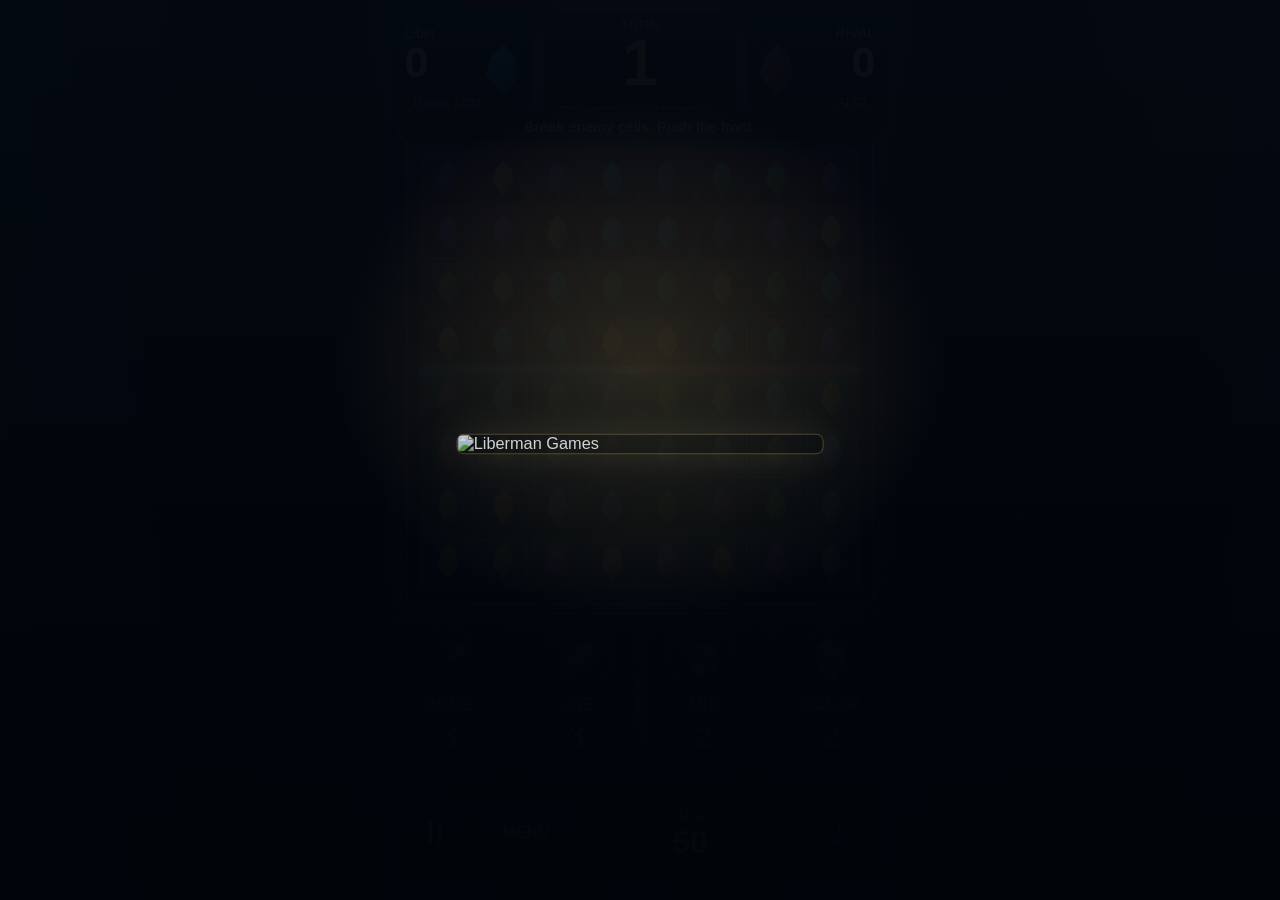
==== commit 9ba4668a: "Restore 0.1.35-web.1 at owner request; withdraw M3 animation redesign" ====
--- a/index.html
+++ b/index.html
@@ -4,7 +4,7 @@
     <meta charset="UTF-8" />
     <meta name="viewport" content="width=device-width, initial-scale=1, viewport-fit=cover" />
     <title>Crystal Front Demo</title>
-    <link rel="stylesheet" href="./game.css?v=0.1.36-web.3" />
+    <link rel="stylesheet" href="./game.css?v=0.1.35-web.1" />
   </head>
   <body>
     <main class="game-shell battle-shell" aria-label="Crystal Front demo">
@@ -70,7 +70,7 @@
           <span>TARGET</span>
           <strong id="targetScore">50</strong>
         </div>
-        <div class="system-card info-card version" >v0.1.36-web.3</div>
+        <div class="system-card info-card version" >v0.1.35-web.1</div>
       </section>
 
       <div id="toast" class="toast" aria-live="polite"></div>
@@ -115,7 +115,7 @@
         <footer class="menu-footer">
           <span id="menuProfile">Rating 1200</span>
           <span id="menuRays">260 Rays</span>
-          <span >v0.1.36-web.3</span>
+          <span >v0.1.35-web.1</span>
         </footer>
       </div>
       </div>
@@ -290,7 +290,6 @@
       </div>
     </section>
 
-    <script type="module" src="./game.js?v=0.1.36-web.3"></script>
+    <script type="module" src="./game.js?v=0.1.35-web.1"></script>
   </body>
 </html>
-
--- a/game.css
+++ b/game.css
@@ -1 +1 @@
-:root{--safe-viewport-height:calc(100dvh - var(--safe-top) - var(--safe-bottom));--arena-scene: radial-gradient(ellipse at 50% 10%, rgba(255, 85, 122, .18), transparent 36%), radial-gradient(ellipse at 50% 88%, rgba(36, 184, 255, .19), transparent 35%), linear-gradient(90deg, rgba(36, 184, 255, .12), transparent 20%, transparent 80%, rgba(255, 85, 122, .13)), radial-gradient(ellipse at 50% 49%, rgba(142, 164, 188, .08), transparent 42%), linear-gradient(180deg, rgba(2, 7, 14, .18), rgba(2, 7, 14, .28)), var(--arena-bg);--safe-top:max(var(--native-safe-top,0px),env(safe-area-inset-top,0px));--safe-right:max(var(--native-safe-right,0px),env(safe-area-inset-right,0px));--safe-bottom:max(var(--native-safe-bottom,0px),env(safe-area-inset-bottom,0px));--safe-left:max(var(--native-safe-left,0px),env(safe-area-inset-left,0px));color-scheme:dark;--bg-root: #040910;--surface-0: rgba(4, 9, 18, .94);--surface-1: rgba(9, 18, 31, .92);--surface-2: rgba(15, 27, 44, .96);--glass-high: rgba(35, 58, 82, .48);--metal-low: #111722;--metal-high: #2a3440;--arena-stone: #151b24;--arena-cut: #273240;--arena-bg: url(./assets/runtime/arena-background-mobile.webp);--border-subtle: rgba(157, 204, 255, .2);--border-strong: rgba(230, 189, 102, .72);--text-primary: #f8fbff;--text-secondary: #b9c6d8;--text-muted: #718199;--player: #24b8ff;--player-soft: rgba(36, 184, 255, .24);--opponent: #ff557a;--opponent-soft: rgba(255, 85, 122, .25);--neutral: rgba(160, 175, 195, .16);--gold: #edc66d;--warning: #ffcc5c;--success: #58e39d;--crystal-yellow: #ffc938;--crystal-green: #62db37;--crystal-purple: #b15cff;--crystal-cyan: #39d9ff;--gap: clamp(6px, calc(var(--safe-viewport-height) * .01), 12px);--radius-panel: 8px;--radius-button: 7px;--radius-cell: 5px;--shadow-glow: 0 0 24px rgba(36, 184, 255, .2), 0 0 34px rgba(255, 85, 122, .12);font-family:Segoe UI,Trebuchet MS,sans-serif}*{box-sizing:border-box}html,body{width:100%;height:100%;min-height:100%;margin:0;overflow:hidden;background:radial-gradient(ellipse at 50% 9%,rgba(255,85,122,.2),transparent 32%),radial-gradient(ellipse at 50% 90%,rgba(36,184,255,.24),transparent 34%),radial-gradient(circle at 50% 46%,rgba(20,78,119,.32),transparent 38%),linear-gradient(180deg,#12070d 0%,var(--bg-root) 45%,#061324 100%);color:var(--text-primary)}body[data-view=main] .battle-shell,body[data-view=splash] .battle-shell,body[data-view=nickname] .battle-shell,body[data-view=setup] .battle-shell,body[data-view=shop] .battle-shell,body[data-view=leaderboard] .battle-shell,body[data-view=settings] .battle-shell,body[data-view=pause] .battle-shell,body[data-view=result] .battle-shell,body[data-view=account] .battle-shell,body[data-view=exit-error] .battle-shell{filter:saturate(.82) brightness(.72)}button{color:inherit;font:inherit;-webkit-tap-highlight-color:transparent;touch-action:manipulation}button:not(:disabled){transition:transform .14s ease,border-color .14s ease,box-shadow .14s ease,background .14s ease,filter .14s ease}button:not(:disabled):hover,button:not(:disabled).is-touch-hover{border-color:#39d9ffc2;box-shadow:0 0 0 2px #39d9ff2e,0 0 20px #19aaf542;filter:brightness(1.08);transform:translateY(-1px) scale(1.015)}button:not(:disabled):active,button:not(:disabled).is-pressed{filter:brightness(1.22);transform:translateY(1px) scale(.975)}button:focus-visible{outline:2px solid var(--gold);outline-offset:2px}.reduce-ui-motion button{transition:none}.reduce-ui-motion .menu-button:before,.reduce-ui-motion .menu-button:after{animation:none!important;transition:none!important}.reduce-ui-motion .board:after,.reduce-ui-motion .crystal,.reduce-ui-motion .crystal:before,.reduce-ui-motion .bonus-icon:before,.reduce-ui-motion .bonus-icon:after{animation:none!important}.game-shell{position:relative;display:grid;grid-template-rows:minmax(82px,.72fr) repeat(2,minmax(0,1.42fr)) minmax(104px,.92fr) minmax(82px,.72fr);gap:var(--gap);width:min(100vw,520px);height:100vh;height:100svh;height:100dvh;max-height:100%;min-height:0;margin:0 auto;padding:max(8px,var(--safe-top)) max(10px,var(--safe-right)) max(8px,var(--safe-bottom)) max(10px,var(--safe-left));overflow:hidden;background-image:radial-gradient(ellipse at 50% 10%,rgba(255,85,122,.18),transparent 36%),radial-gradient(ellipse at 50% 88%,rgba(36,184,255,.19),transparent 35%),linear-gradient(90deg,rgba(36,184,255,.12),transparent 20%,transparent 80%,rgba(255,85,122,.13)),radial-gradient(ellipse at 50% 49%,rgba(142,164,188,.08),transparent 42%),linear-gradient(180deg,#02070e2e,#02070e47),var(--arena-bg);background-position:center;background-size:cover}.battle-shell:before,.battle-shell:after{position:absolute;inset:7px;z-index:0;border:1px solid rgba(157,204,255,.08);border-radius:18px;content:"";pointer-events:none}.battle-shell:before{background:radial-gradient(ellipse at 50% 5%,rgba(220,230,255,.07),transparent 24%),linear-gradient(90deg,rgba(36,184,255,.16),transparent 10%,transparent 90%,rgba(255,85,122,.16)),linear-gradient(180deg,rgba(255,255,255,.035),transparent 16%,transparent 74%,rgba(255,255,255,.025));box-shadow:inset 0 0 52px #000000b3}.battle-shell:after{inset:18px 4px;border-color:#e6bd6614;background:linear-gradient(180deg,transparent 0 42%,rgba(255,255,255,.035) 42% 43%,transparent 43% 100%),repeating-linear-gradient(90deg,transparent 0 54px,rgba(255,255,255,.026) 55px,transparent 58px),repeating-linear-gradient(0deg,transparent 0 72px,rgba(255,255,255,.018) 73px,transparent 75px)}.zone{position:relative;z-index:1;min-height:0}.zone-hud{display:grid;grid-template-columns:1fr .76fr 1fr;gap:var(--gap)}.duelist,.turn-core,.system-card,.bonus-card,.dock-button{border:1px solid var(--border-subtle);background:linear-gradient(180deg,var(--glass-high),transparent 38%),linear-gradient(135deg,rgba(255,255,255,.045),transparent 21%,transparent 78%,rgba(255,255,255,.035)),linear-gradient(180deg,var(--surface-2),var(--surface-0));box-shadow:inset 0 0 0 1px #ffffff0b,inset 0 -14px 24px #0000003d,0 9px 24px #00000047}.duelist{position:relative;display:flex;flex-direction:column;justify-content:center;min-width:0;padding:clamp(8px,calc(var(--safe-viewport-height) * .015),16px);border-radius:11px;clip-path:polygon(0 0,calc(100% - 16px) 0,100% 16px,100% 100%,16px 100%,0 calc(100% - 16px))}.duelist:before{position:absolute;top:50%;width:clamp(22px,7vw,38px);aspect-ratio:.74;clip-path:polygon(50% 0%,82% 24%,96% 58%,50% 100%,4% 58%,18% 24%);content:"";opacity:.8;transform:translateY(-50%)}.duelist-player{border-color:#19aaf57a;box-shadow:inset 0 0 28px #19aaf524}.duelist-player:before{right:clamp(6px,1.4vw,10px);background:linear-gradient(135deg,#d5fbff,var(--player) 45%,#055f99);filter:drop-shadow(0 0 10px rgba(36,184,255,.65))}.duelist-rival{align-items:flex-end;border-color:#f64c7380;box-shadow:inset 0 0 28px #f64c7324}.duelist-rival:before{left:clamp(6px,1.4vw,10px);background:linear-gradient(135deg,#ffd1dc,var(--opponent) 45%,#8a1532);filter:drop-shadow(0 0 10px rgba(255,85,122,.62))}.duelist-name,.turn-core span,.system-card span{color:var(--text-secondary);font-size:clamp(.68rem,2.1vw,.9rem);letter-spacing:0}.duelist strong{font-size:clamp(1.5rem,8vw,2.7rem);line-height:1}.turn-core{position:relative;display:flex;flex-direction:column;align-items:center;justify-content:center;padding:8px;border-color:#e6bd669e;border-radius:12px;clip-path:polygon(13px 0,calc(100% - 13px) 0,100% 13px,100% calc(100% - 13px),calc(100% - 13px) 100%,13px 100%,0 calc(100% - 13px),0 13px);background:linear-gradient(180deg,rgba(230,189,102,.12),transparent 42%),linear-gradient(180deg,#161a24fa,#060a12f5);box-shadow:inset 0 0 0 1px #ffedb114,0 0 20px #e6bd661f}.turn-core strong{color:var(--gold);font-size:clamp(2rem,10vw,4rem);line-height:.94}.micro-chip{display:inline-flex;max-width:100%;min-height:24px;align-items:center;margin-top:6px;padding:3px 8px;border:1px solid var(--border-subtle);border-radius:999px;color:var(--text-secondary);background:#ffffff0a;font-size:clamp(.62rem,2vw,.78rem);white-space:nowrap}.zone-board{grid-row:2 / span 2;display:grid;place-items:center}.board-wrap{position:relative;display:grid;width:min(94vw,100%,calc(var(--safe-viewport-height) * .52));aspect-ratio:1;place-items:center;padding:clamp(7px,1.35vw,11px);border:1px solid rgba(230,189,102,.8);border-radius:9px;background:linear-gradient(135deg,rgba(255,255,255,.16),transparent 18%,transparent 82%,rgba(255,255,255,.08)),linear-gradient(180deg,var(--arena-cut),#070a10);box-shadow:var(--shadow-glow),0 0 0 3px #0000008f,0 18px 34px #0000006b,inset 0 0 0 2px #0000009e,inset 0 0 38px #0000009e}.board-wrap:before{position:absolute;inset:-11px;border:1px solid rgba(230,189,102,.26);border-radius:15px;background:radial-gradient(circle at 0 0,rgba(230,189,102,.28),transparent 11px),radial-gradient(circle at 100% 0,rgba(230,189,102,.28),transparent 11px),radial-gradient(circle at 0 100%,rgba(230,189,102,.28),transparent 11px),radial-gradient(circle at 100% 100%,rgba(230,189,102,.28),transparent 11px);content:"";pointer-events:none}.board-wrap:after{position:absolute;right:9%;bottom:-11px;left:9%;height:1px;background:linear-gradient(90deg,transparent,rgba(230,189,102,.92),transparent);content:"";filter:blur(.2px);pointer-events:none}.board{position:relative;display:grid;--player-control: 50%;--front-blend-start: 43%;--front-blend-end: 57%;width:100%;height:100%;grid-template-columns:repeat(8,1fr);grid-template-rows:repeat(8,1fr);gap:clamp(2px,.45vw,4px);padding:clamp(2px,.45vw,4px);border:1px solid rgba(255,255,255,.08);border-radius:5px;background:linear-gradient(180deg,rgba(255,85,122,.22),transparent 45%,rgba(36,184,255,.18)),#0003;overflow:hidden}.board:before{position:absolute;inset:0;z-index:0;background:linear-gradient(180deg,rgba(255,85,122,.16),transparent 42%,rgba(36,184,255,.16)),radial-gradient(ellipse at 50% 50%,rgba(255,255,255,.07),transparent 50%);content:"";pointer-events:none}.board:after{position:absolute;z-index:3;top:calc(50% - 4px);left:-4%;width:104%;height:8px;border-radius:999px;background:linear-gradient(90deg,var(--player) 0%,var(--player) var(--front-blend-start),rgba(248,251,255,.92) var(--player-control),var(--opponent) var(--front-blend-end),var(--opponent) 100%),linear-gradient(90deg,transparent 0%,rgba(57,217,255,.58) 18%,rgba(255,255,255,.88) 30%,rgba(255,85,122,.58) 42%,transparent 60%);background-size:100% 100%,100% 100%;filter:blur(.2px);box-shadow:0 0 14px var(--player),0 0 18px var(--opponent),0 0 30px #ffffff29;content:"";animation:frontier-pulse 2.4s ease-in-out infinite;pointer-events:none;will-change:opacity}.cell{position:relative;z-index:1;display:grid;place-items:center;min-width:0;min-height:0;border:1px solid rgba(255,255,255,.1);border-radius:6px;cursor:pointer;transition:transform .13s ease,border-color .13s ease,box-shadow .13s ease,filter .13s ease}.cell.owner-player{background:linear-gradient(180deg,rgba(255,255,255,.05),transparent 44%),radial-gradient(circle at 50% 30%,rgba(36,184,255,.16),transparent 48%),linear-gradient(180deg,#1cb9ff3d,#06315394);border-color:#34bfff80}.cell.owner-ai{background:linear-gradient(180deg,rgba(255,255,255,.05),transparent 44%),radial-gradient(circle at 50% 30%,rgba(255,85,122,.15),transparent 48%),linear-gradient(180deg,#f7406540,#4b0c1999);border-color:#ff5c7d85}.cell.owner-neutral{background:var(--neutral)}.cell.is-selected{z-index:2;border-color:var(--gold);box-shadow:0 0 0 2px #e6bd6652,0 0 16px #e6bd6675;transform:translateY(-1px)}.is-animating .cell,.cell:disabled{cursor:default}.is-animating .cell{opacity:.48;transition:opacity .16s ease,transform .16s ease,border-color .16s ease,box-shadow .16s ease}.is-animating .cell.is-player-action,.is-animating .cell.is-ai-action{z-index:4;opacity:1}.cell.is-player-action{border-color:#39d9ffe6;box-shadow:0 0 0 2px #39d9ff6b,0 0 22px #19aaf59e}.cell.is-ai-action{border-color:#ff6788e6;box-shadow:0 0 0 2px #ff67886b,0 0 22px #f64c739e}.cell.is-swapping{animation:cell-pulse .7s ease}.cell.is-ai-thinking{animation:ai-pick-scan .9s ease-in-out infinite;border-color:#edc66de6;box-shadow:0 0 0 2px #edc66d42,0 0 20px #edc66d7a,inset 0 0 20px #ffffff14}.cell.is-swap-from{z-index:5;outline:2px solid rgba(230,189,102,.82);outline-offset:-3px}.cell.is-swap-to{z-index:5;outline:2px solid rgba(248,251,255,.72);outline-offset:-3px}.cell.is-swap-from:before,.cell.is-swap-to:before{position:absolute;inset:7%;z-index:0;border-radius:5px;background:radial-gradient(circle,rgba(255,255,255,.28),transparent 62%);content:"";opacity:0;animation:swap-cell-flash .7s ease;pointer-events:none}.cell.is-swapping .crystal{animation:crystal-move .7s cubic-bezier(.17,.84,.28,1)}.cell.is-clearing .crystal{animation:crystal-destroy .76s cubic-bezier(.24,.74,.32,1) forwards}.cell.is-clearing .crystal:before{animation:crystal-burst .76s ease-out forwards}.cell.is-clearing .crystal-shard{opacity:1}.cell.is-clearing .shard-a{animation:shard-a .76s ease-out forwards}.cell.is-clearing .shard-b{animation:shard-b .76s ease-out forwards}.cell.is-clearing .shard-c{animation:shard-c .76s ease-out forwards}.cell.is-refill-moving .crystal{animation:crystal-refill-move .7s cubic-bezier(.17,.84,.28,1)}.cell.is-spawning .crystal{animation:crystal-spawn .7s cubic-bezier(.18,.88,.3,1.2)}.cell.is-rejected .crystal{animation:crystal-rejected .3s ease}.cell.is-captured{animation:territory-captured .76s ease}.cell.is-mixing .crystal{animation:crystal-mix .62s ease-in-out}.cell.is-bonus-target .crystal{animation:crystal-bonus-target .52s ease-out}.crystal{position:relative;z-index:1;overflow:hidden;width:62%;height:78%;clip-path:polygon(50% 0%,82% 20%,96% 58%,50% 100%,4% 58%,18% 20%);filter:drop-shadow(0 3px 3px rgba(0,0,0,.34));transform:translateZ(0);will-change:transform,opacity}.crystal:before{position:absolute;inset:-18% -70%;z-index:2;background:linear-gradient(100deg,transparent 35%,rgba(255,255,255,.48) 47%,transparent 58%);content:"";opacity:0;transform:translate(-42%) rotate(8deg)}.crystal-core{position:absolute;inset:0;z-index:1;display:block;clip-path:polygon(50% 0%,62% 24%,86% 58%,50% 100%,14% 58%,38% 24%);background:linear-gradient(90deg,rgba(255,255,255,.34),transparent 38%,rgba(0,0,0,.16));content:""}.crystal-shard{position:absolute;z-index:3;width:34%;height:30%;clip-path:polygon(48% 0,100% 45%,62% 100%,0 72%);background:currentColor;opacity:0;pointer-events:none}.shard-a{top:14%;left:10%}.shard-b{top:42%;right:5%}.shard-c{right:28%;bottom:7%}.crystal-yellow .crystal{color:var(--crystal-yellow);background:linear-gradient(135deg,#fff3a0,var(--crystal-yellow) 45%,#9d5d00)}.crystal-green .crystal{color:var(--crystal-green);background:linear-gradient(135deg,#d8ffa9,var(--crystal-green) 45%,#176c17)}.crystal-purple .crystal{color:var(--crystal-purple);background:linear-gradient(135deg,#f1c7ff,var(--crystal-purple) 45%,#501198)}.crystal-cyan .crystal{color:var(--crystal-cyan);background:linear-gradient(135deg,#d5fbff,var(--crystal-cyan) 45%,#0475a7)}.cell.is-selected:not(.is-swapping):not(.is-clearing):not(.is-spawning):not(.is-rejected) .crystal{filter:drop-shadow(0 4px 5px rgba(0,0,0,.36)) drop-shadow(0 0 10px currentColor);animation:crystal-idle 2.4s ease-in-out infinite}.cell.is-player-action .crystal,.cell.is-ai-action .crystal{filter:drop-shadow(0 4px 5px rgba(0,0,0,.36)) drop-shadow(0 0 12px currentColor)}.cell.is-selected:not(.is-swapping):not(.is-clearing):not(.is-spawning):not(.is-rejected) .crystal:before,.cell.is-player-action .crystal:before,.cell.is-ai-action .crystal:before{animation:crystal-glint 1.2s ease-in-out 1}.zone-bonuses{display:grid;grid-template-columns:repeat(4,1fr);gap:var(--gap)}body.is-ai-duel .zone-bonuses{grid-template-rows:auto minmax(0,1fr)}.duel-assist-panel{display:grid;grid-column:1 / -1;grid-template-columns:1fr;min-height:34px}.duel-assist-panel[hidden]{display:none}.duel-speed-control{display:grid;grid-template-columns:26px minmax(0,1fr) 48px 26px;gap:7px;align-items:center}.duel-speed-control span,.duel-speed-control strong{display:grid;min-width:0;min-height:34px;place-items:center;border:1px solid var(--border-subtle);border-radius:var(--radius-button);background:#040912c7;color:var(--text-secondary);font-size:clamp(.62rem,2.2vw,.78rem);font-weight:800}.duel-speed-control strong{color:var(--gold)}.duel-speed-control input[type=range]{width:100%;accent-color:var(--gold)}body.is-ai-duel .bonus-card{min-height:0;padding-block:clamp(4px,calc(var(--safe-viewport-height) * .006999999999999999),8px)}body.is-ai-duel .bonus-icon{width:min(11vw,48px)}.bonus-card{position:relative;display:flex;height:100%;min-width:0;min-height:0;align-items:center;justify-content:center;flex-direction:column;gap:clamp(2px,calc(var(--safe-viewport-height) * .006999999999999999),6px);padding:clamp(6px,calc(var(--safe-viewport-height) * .013999999999999999),12px);border-color:#9dccff38;border-radius:10px;cursor:pointer;background:radial-gradient(circle at 50% 26%,rgba(57,217,255,.14),transparent 31%),linear-gradient(180deg,rgba(255,255,255,.08),transparent 34%),linear-gradient(180deg,#0e1a2afa,#040911fa);box-shadow:inset 0 0 0 1px #ffffff0a,inset 0 -16px 28px #00000052,0 8px 24px #0000004d}.bonus-card:before{position:absolute;inset:4px;border:1px solid rgba(157,204,255,.08);border-radius:6px;content:"";pointer-events:none}.bonus-card:disabled{opacity:.46;cursor:not-allowed}.bonus-card.is-selected{border-color:var(--gold);box-shadow:0 0 0 2px #e6bd663d,inset 0 0 28px #e6bd6624}.bonus-icon{display:grid;position:relative;width:min(14vw,62px);aspect-ratio:1;place-items:center;color:var(--crystal-cyan);border:1px solid rgba(230,189,102,.4);border-radius:50%;background:radial-gradient(circle at 36% 28%,rgba(255,255,255,.2),transparent 22%),radial-gradient(circle at 50% 52%,rgba(57,217,255,.15),transparent 58%),linear-gradient(180deg,#1f3046fa,#03080ffa);box-shadow:inset 0 0 0 3px #00000038,inset 0 -11px 18px #00000061,0 0 18px #39d9ff2e}.bonus-icon:before,.bonus-icon:after{position:absolute;content:""}.bonus-icon-bomb:before{width:48%;height:48%;left:26%;top:36%;border-radius:50%;background:radial-gradient(circle at 32% 26%,rgba(255,255,255,.24),transparent 22%),radial-gradient(circle at 72% 21%,rgba(255,155,42,.65),transparent 12%),linear-gradient(135deg,#2d3038,#05070b 64%,#000);box-shadow:0 0 13px #ff932a8c,inset -5px -7px 9px #0000008c}.bonus-icon-bomb:after{width:35%;height:35%;left:52%;top:17%;background:radial-gradient(circle,#fff2a4 0 15%,#ffad38 16% 34%,transparent 35%),linear-gradient(135deg,transparent 0 46%,#ffad38 47% 54%,transparent 55%);filter:drop-shadow(0 0 8px rgba(255,176,58,.85));animation:bonus-spark 1.5s ease-in-out infinite}.bonus-icon-line:before{width:18%;height:72%;border-radius:999px;background:linear-gradient(180deg,#e8fbff,var(--crystal-cyan) 38%,#0b66ff);box-shadow:0 0 13px #39d9ffd9;transform:rotate(39deg);animation:bonus-line-pulse 1.6s ease-in-out infinite}.bonus-icon-line:after{width:52%;height:14%;border-radius:999px;background:linear-gradient(90deg,transparent,rgba(255,255,255,.9),transparent);transform:rotate(39deg);animation:bonus-line-shine 1.6s ease-in-out infinite}.bonus-icon-mix:before{inset:18%;border-radius:50%;background:conic-gradient(from 35deg,#ffcc38,#62db37,#39d9ff,#b15cff,#ff557a,#ffcc38);box-shadow:0 0 15px #b15cff80;mask:radial-gradient(circle,transparent 0 28%,#000 29% 56%,transparent 57%);animation:bonus-mix-spin 4.2s linear infinite}.bonus-icon-mix:after{inset:31%;border-radius:50%;background:radial-gradient(circle,rgba(255,255,255,.82),rgba(57,217,255,.42) 28%,transparent 60%);animation:bonus-core-pulse 1.5s ease-in-out infinite}.bonus-icon-color:before{width:60%;height:78%;clip-path:polygon(50% 0%,83% 22%,96% 58%,50% 100%,4% 58%,17% 22%);background:linear-gradient(90deg,rgba(255,255,255,.36),transparent 30%),linear-gradient(135deg,#ffcc38 0 24%,#62db37 25% 47%,#39d9ff 48% 70%,#b15cff 71% 100%);filter:drop-shadow(0 0 12px rgba(57,217,255,.62))}.bonus-icon-color:after{width:24%;height:76%;clip-path:polygon(50% 0%,70% 25%,88% 58%,50% 100%,12% 58%,30% 25%);background:#ffffff47;animation:bonus-color-glint 1.7s ease-in-out infinite}.bonus-card strong{color:var(--gold);font-size:clamp(.68rem,2.8vw,1rem)}.bonus-card span:last-child{font-size:clamp(1.1rem,4.8vw,1.8rem)}.zone-system{display:grid;grid-template-columns:64px 94px minmax(0,1fr) 70px;align-items:center;gap:clamp(8px,2vw,12px);padding:clamp(8px,calc(var(--safe-viewport-height) * .016),12px);border:1px solid rgba(157,204,255,.18);border-radius:10px;background:linear-gradient(180deg,rgba(255,255,255,.045),transparent 48%),linear-gradient(90deg,rgba(25,170,245,.08),transparent 28%,transparent 72%,rgba(255,85,122,.07)),#040912c7;box-shadow:inset 0 0 0 1px #ffffff06,inset 0 -14px 22px #00000038}.dock-button,.system-card{display:grid;height:min(100%,64px);min-width:0;place-items:center;border-radius:var(--radius-button)}.dock-button{cursor:pointer;color:var(--gold);font-size:clamp(1.1rem,5.4vw,2.1rem);background:linear-gradient(180deg,rgba(36,184,255,.2),transparent 45%),linear-gradient(180deg,#072f4beb,#030912f5);border-color:#39d9ff94;box-shadow:inset 0 0 0 1px #ffffff0d,inset 0 -12px 18px #00000047,0 0 16px #19aaf51f}.dock-button.text-button{font-size:clamp(.72rem,3vw,1rem);font-weight:700}.system-card{position:relative;padding:6px;text-align:center;background:linear-gradient(180deg,rgba(255,255,255,.03),transparent 42%),linear-gradient(180deg,#09121f66,#0409128f)}.info-card{border-color:transparent;box-shadow:none}.info-card:before{position:absolute;top:8px;bottom:8px;left:-7px;width:1px;background:linear-gradient(180deg,transparent,rgba(237,198,109,.42),transparent);content:"";pointer-events:none}.system-card strong{color:var(--gold);font-size:clamp(1.25rem,5.6vw,2rem)}.version{color:var(--text-secondary);font-size:clamp(.62rem,2.3vw,.82rem)}.toast{position:fixed;top:calc(var(--safe-top) + 108px);right:max(18px,var(--safe-right));left:max(18px,var(--safe-left));z-index:40;display:grid;min-height:36px;place-items:center;padding:7px 12px;border:1px solid rgba(230,189,102,.5);border-radius:999px;background:#050c18e0;color:var(--text-primary);font-size:clamp(.78rem,2.8vw,.95rem);opacity:0;transform:translateY(10px);transition:opacity .18s ease,transform .18s ease;pointer-events:none}.toast.is-visible{opacity:1;transform:translateY(0)}.screen-layer{position:fixed;inset:0;z-index:20;display:grid;place-items:center;padding:max(14px,var(--safe-top)) max(14px,var(--safe-right)) max(14px,var(--safe-bottom)) max(14px,var(--safe-left));overflow:auto;background:linear-gradient(180deg,#050c18b8,#030810eb),radial-gradient(circle at 50% 42%,rgba(25,170,245,.18),transparent 34%)}.screen-layer[hidden],#updateNotice[hidden]{display:none}.studio-splash{z-index:30;gap:22px;background:radial-gradient(ellipse at 50% 40%,rgba(237,198,109,.16),transparent 34%),linear-gradient(180deg,#030810f5,#010409fa)}.studio-splash-mark{display:grid;width:min(78vw,360px);place-items:center;filter:drop-shadow(0 22px 34px rgba(0,0,0,.54));transform-origin:center}.studio-splash.is-started .studio-splash-mark{animation:studio-mark-rise 4.8s ease forwards}.studio-splash-mark img{display:block;width:100%;height:auto;border:1px solid rgba(237,198,109,.34);border-radius:7px;box-shadow:0 0 34px #edc66d29,0 0 56px #24b8ff14}.splash-start-button{min-width:min(76vw,260px);min-height:54px;cursor:pointer;border:1px solid rgba(237,198,109,.58);border-radius:var(--radius-button);background:linear-gradient(180deg,#edc66d3d,#19aaf514),#040912db;color:var(--text-primary);font:inherit;font-size:clamp(1rem,3.8vw,1.2rem);font-weight:900;letter-spacing:.02em;box-shadow:0 0 28px #edc66d29,inset 0 0 0 1px #ffffff0f;transition:opacity .22s ease,transform .22s ease,box-shadow .22s ease}.splash-start-button:active{transform:scale(.97);box-shadow:0 0 34px #39d9ff3d,inset 0 0 0 1px #ffffff14}.studio-splash.is-started .splash-start-button{opacity:0;transform:translateY(8px) scale(.96);pointer-events:none}.menu-panel,.modal-panel{display:grid;width:min(100%,420px);gap:var(--gap);border:1px solid var(--border-subtle);border-radius:var(--radius-panel);background:linear-gradient(180deg,#122237f5,#050c18f5);box-shadow:inset 0 0 0 1px #ffffff0a,0 18px 46px #0000006b}.menu-panel{max-height:calc(var(--safe-viewport-height) - 28px);overflow:auto;padding:clamp(18px,calc(var(--safe-viewport-height) * .04),28px)}.modal-panel{max-height:calc(var(--safe-viewport-height) - 28px);overflow:auto;padding:clamp(16px,calc(var(--safe-viewport-height) * .03),24px)}.nickname-panel{width:min(100%,390px)}#nicknameAnalyticsChoice .menu-footer{display:block;line-height:1.4;text-align:left}#nicknameAnalyticsChoice[hidden]{display:none}.menu-scroll-panel{max-height:calc(var(--safe-viewport-height) - 28px);overflow:auto}#shopMenu .menu-scroll-panel{width:min(100%,460px)}.menu-header,.modal-header{display:grid;gap:4px;text-align:center}.menu-header p,.modal-header p{margin:0;color:var(--gold);font-size:clamp(.7rem,2.4vw,.86rem);font-weight:700}.menu-header h1,.modal-header h2{margin:0;color:var(--text-primary);font-size:clamp(2rem,10vw,3.4rem);line-height:.96}.modal-header h2{font-size:clamp(1.8rem,8vw,2.8rem)}.menu-actions{display:grid;gap:clamp(8px,calc(var(--safe-viewport-height) * .013999999999999999),12px)}.menu-actions.compact{gap:clamp(7px,calc(var(--safe-viewport-height) * .01),10px)}.menu-button{position:relative;isolation:isolate;overflow:hidden;min-height:48px;border:1px solid var(--border-subtle);border-radius:var(--radius-button);background:radial-gradient(circle at var(--press-x, 50%) var(--press-y, 50%),rgba(57,217,255,.18),transparent 34%),linear-gradient(180deg,var(--surface-2),var(--surface-0));color:var(--text-primary);cursor:pointer;font-size:clamp(.9rem,3vw,1rem);font-weight:700;transform-origin:center}.menu-button:before,.menu-button:after{position:absolute;inset:0;border-radius:inherit;content:"";pointer-events:none}.menu-button:before{z-index:-1;background:linear-gradient(90deg,transparent,rgba(255,255,255,.1),transparent),radial-gradient(circle at var(--press-x, 50%) var(--press-y, 50%),rgba(237,198,109,.18),transparent 30%);opacity:0;transform:translate(-24%);transition:opacity .16s ease,transform .26s ease}.menu-button:after{width:16px;height:16px;inset:var(--press-y, 50%) auto auto var(--press-x, 50%);z-index:-1;background:#39d9ff57;opacity:0;transform:translate(-50%,-50%) scale(1)}.menu-button:not(:disabled):hover:before,.menu-button:not(:disabled).is-touch-hover:before{opacity:1;transform:translate(24%)}.menu-button:not(:disabled):hover,.menu-button:not(:disabled).is-touch-hover{border-color:#39d9ffd1;box-shadow:inset 0 0 0 1px #ffffff0d,0 0 0 2px #39d9ff2e,0 0 24px #19aaf54d;filter:brightness(1.1);transform:translateY(-2px) scale(1.024)}.menu-button:not(:disabled):active,.menu-button:not(:disabled).is-pressed{border-color:#edc66dcc;filter:brightness(1.18) saturate(1.1);transform:translateY(1px) scale(.982)}.menu-button.is-rippling:after{animation:menu-button-ripple .42s ease-out}.menu-button.compact-button{min-width:64px;min-height:48px;padding:0 10px;color:var(--gold)}.menu-button.primary{border-color:#39d9ffb3;background:radial-gradient(circle at var(--press-x, 50%) var(--press-y, 50%),rgba(255,255,255,.18),transparent 32%),linear-gradient(180deg,#2291d3db,#073a63eb);box-shadow:0 0 22px #19aaf542}.menu-button.primary:not(:disabled):hover,.menu-button.primary:not(:disabled).is-touch-hover{box-shadow:inset 0 0 0 1px #ffffff14,0 0 0 2px #39d9ff38,0 0 32px #19aaf570}.menu-button.danger{border-color:#f64c7394;color:#ffd8e0}.menu-button.danger:not(:disabled):hover,.menu-button.danger:not(:disabled).is-touch-hover{border-color:#f64c73c7;box-shadow:inset 0 0 0 1px #ffffff0a,0 0 0 2px #f64c7329,0 0 24px #f64c7347}.menu-button:disabled{opacity:.45;cursor:not-allowed}.menu-footer{display:grid;grid-template-columns:repeat(3,1fr);gap:8px;color:var(--text-secondary);font-size:clamp(.68rem,2.2vw,.82rem);text-align:center}@keyframes menu-button-ripple{0%{opacity:.62;transform:translate(-50%,-50%) scale(1)}to{opacity:0;transform:translate(-50%,-50%) scale(22)}}@keyframes studio-mark-rise{0%{opacity:1;transform:translateY(0) scale(1)}8%,82%{opacity:1;transform:translateY(0) scale(1)}to{opacity:.82;transform:translateY(-6px) scale(1.02)}}.result-grid{display:grid;grid-template-columns:repeat(2,1fr);gap:var(--gap)}.result-grid div{display:grid;min-height:76px;place-items:center;border:1px solid var(--border-subtle);border-radius:var(--radius-button);background:#ffffff09}.result-grid span{color:var(--text-secondary);font-size:clamp(.66rem,2.2vw,.78rem);font-weight:700}.result-grid strong{color:var(--gold);font-size:clamp(1.3rem,6vw,2.1rem)}.control-stack{display:grid;gap:var(--gap)}.input-row{display:grid;gap:8px;min-width:0;padding:clamp(10px,calc(var(--safe-viewport-height) * .02),14px);border:1px solid var(--border-subtle);border-radius:var(--radius-button);background:linear-gradient(90deg,rgba(25,170,245,.08),transparent 46%,rgba(246,76,115,.06)),#ffffff09}.input-row span{color:var(--text-secondary);font-size:clamp(.78rem,2.6vw,.95rem);font-weight:700}.input-row input,.input-row select{width:100%;min-height:48px;border:1px solid rgba(157,204,255,.26);border-radius:var(--radius-button);background:#040912c7;color:var(--text-primary);font:inherit;font-size:clamp(1rem,3.6vw,1.18rem);font-weight:800;padding:0 12px;outline:none}.input-row select{cursor:pointer}.input-row input:focus,.input-row select:focus{border-color:#39d9ffc2;box-shadow:0 0 0 2px #39d9ff29,0 0 18px #19aaf538}.control-row{display:grid;gap:8px;min-width:0;padding:clamp(10px,calc(var(--safe-viewport-height) * .02),14px);border:1px solid var(--border-subtle);border-radius:var(--radius-button);background:#ffffff09}.control-row.is-hidden{display:none}.control-row span{display:flex;justify-content:space-between;gap:12px;color:var(--text-secondary);font-size:clamp(.78rem,2.6vw,.95rem);font-weight:700}.control-row strong{color:var(--gold)}.control-row input[type=range]{width:100%;accent-color:var(--player)}.segmented-row{display:grid;grid-template-columns:repeat(3,1fr);gap:6px}.segment{min-height:48px;border:1px solid var(--border-subtle);border-radius:var(--radius-button);background:#ffffff09;color:var(--text-secondary);font-size:clamp(.68rem,2.2vw,.82rem);font-weight:700}.segment.is-selected{border-color:#39d9ffa3;color:var(--text-primary);background:#19aaf529}.segment:disabled{opacity:.42}.item-list,.rank-list,.shop-section{display:grid;gap:8px}.shop-section h3{margin:4px 2px 0;color:var(--gold);font-size:clamp(.72rem,2.3vw,.84rem);letter-spacing:.08em;text-transform:uppercase}.shop-balance{grid-template-columns:1fr;gap:8px}.shop-balance div{display:grid;min-height:74px;place-items:center;border:1px solid var(--border-subtle);border-radius:var(--radius-button);background:linear-gradient(180deg,#19aaf51f,#ffffff06),#ffffff09}.shop-balance span{color:var(--text-secondary);font-size:clamp(.66rem,2.2vw,.78rem);font-weight:700}.shop-balance strong{color:var(--gold);font-size:clamp(1.35rem,5.4vw,2.15rem)}.item-row,.rank-row,.profile-strip,.toggle-row{border:1px solid var(--border-subtle);border-radius:var(--radius-button);background:#ffffff09}.item-row{display:grid;grid-template-columns:1fr auto;gap:10px;align-items:center;min-width:0;padding:10px}.shop-item{min-height:70px;background:linear-gradient(90deg,rgba(25,170,245,.08),transparent 45%,rgba(246,76,115,.06)),#ffffff09}.shop-reward{border-color:#39d9ff73}.test-ad-overlay{z-index:40;background:radial-gradient(ellipse at 50% 20%,rgba(237,198,109,.18),transparent 32%),linear-gradient(180deg,#02060ceb,#02050afa)}.test-ad-panel{display:grid;width:min(86vw,360px);gap:12px;place-items:center;padding:24px;border:1px solid rgba(237,198,109,.54);border-radius:var(--radius-panel);background:radial-gradient(circle at 50% 16%,rgba(255,230,150,.16),transparent 32%),linear-gradient(180deg,#122237f5,#040912fa);box-shadow:0 22px 54px #0000008a,0 0 36px #edc66d1f;text-align:center}.test-ad-panel span{color:var(--gold);font-size:.78rem;font-weight:900;letter-spacing:.08em}.test-ad-panel strong{font-size:clamp(1.8rem,8vw,2.6rem);line-height:1}.test-ad-panel p{margin:0;color:var(--text-secondary)}.test-ad-panel b{display:grid;width:44px;aspect-ratio:1;place-items:center;border:1px solid rgba(57,217,255,.42);border-radius:50%;color:var(--gold);background:#040912b8}.test-ad-progress{width:100%;height:8px;overflow:hidden;border-radius:999px;background:#ffffff14}.test-ad-progress i{display:block;width:0%;height:100%;border-radius:inherit;background:linear-gradient(90deg,var(--player),var(--gold));box-shadow:0 0 14px #edc66d70;transition:width .14s linear}.shop-pack{border-style:dashed;opacity:.86}.item-row div:first-child,.item-buy{display:grid;gap:3px}.item-row strong,.rank-row strong{color:var(--text-primary)}.item-row span,.rank-row em,.profile-strip span{color:var(--text-secondary);font-size:clamp(.7rem,2.2vw,.84rem);font-style:normal}.item-buy{justify-items:center;min-width:76px}.item-buy>span{color:var(--gold);font-weight:700}.profile-strip{display:grid;grid-template-columns:repeat(3,1fr);gap:8px;padding:10px;text-align:center}.profile-strip div{display:grid;gap:4px}.profile-strip strong{color:var(--gold);font-size:clamp(1.1rem,4.2vw,1.55rem)}.rank-row{display:grid;grid-template-columns:32px 1fr auto 52px;gap:8px;align-items:center;min-height:46px;padding:8px 10px}.rank-row span,.rank-row b{color:var(--gold)}.rank-row.is-player{border-color:#39d9ffb3;background:#19aaf521}#leaderboardMenu .menu-footer,#settingsMenu .menu-footer{display:block;text-align:left;line-height:1.45}#leaderboardMenu [hidden]{display:none!important}#leaderboardMenu .rank-row strong{min-width:0;overflow:hidden;text-overflow:ellipsis;white-space:nowrap}.toggle-row{display:flex;min-height:52px;align-items:center;justify-content:space-between;gap:12px;padding:10px 12px;color:var(--text-secondary);font-weight:700}.toggle-row input{width:22px;height:22px;accent-color:var(--player)}.move-from-top{--move-x: 0%;--move-y: -86%}.move-from-bottom{--move-x: 0%;--move-y: 86%}.move-from-left{--move-x: -86%;--move-y: 0%}.move-from-right{--move-x: 86%;--move-y: 0%}.move-horizontal{--move-x: 70%;--move-y: 0%}@keyframes crystal-move{0%{opacity:.76;transform:translate3d(var(--move-x, 0%),var(--move-y, 0%),0) scale(.94) rotate(-4deg)}38%{opacity:1;transform:translate3d(calc(var(--move-x, 0%) * -.08),calc(var(--move-y, 0%) * -.08),0) scale(1.12) rotate(3deg);filter:drop-shadow(0 7px 7px rgba(0,0,0,.38)) drop-shadow(0 0 16px currentColor)}68%{transform:translateZ(0) scale(.97) rotate(-1deg)}to{opacity:1;transform:translateZ(0) scale(1) rotate(0)}}@keyframes frontier-pulse{0%,to{opacity:.86}50%{opacity:1}}@keyframes crystal-idle{0%,to{transform:translateZ(0) scale(1)}50%{transform:translate3d(0,-2%,0) scale(1.025)}}@keyframes crystal-glint{0%,62%,to{transform:translate(-62%) rotate(8deg);opacity:0}72%{opacity:.8}84%{transform:translate(62%) rotate(8deg);opacity:0}}@keyframes bonus-spark{0%,to{opacity:.72;transform:scale(.96) rotate(0)}45%{opacity:1;transform:scale(1.12) rotate(18deg)}}@keyframes bonus-line-pulse{0%,to{opacity:.86;transform:rotate(39deg) scale(1)}50%{opacity:1;transform:rotate(39deg) scale(1.08)}}@keyframes bonus-line-shine{0%,to{opacity:.42;transform:rotate(39deg) translate(-14%)}50%{opacity:1;transform:rotate(39deg) translate(14%)}}@keyframes bonus-mix-spin{to{transform:rotate(360deg)}}@keyframes bonus-core-pulse{0%,to{opacity:.72;transform:scale(.9)}50%{opacity:1;transform:scale(1.08)}}@keyframes bonus-color-glint{0%,to{opacity:.18;transform:translate(-18%)}50%{opacity:.64;transform:translate(22%)}}@keyframes cell-pulse{0%,to{filter:brightness(1)}45%{filter:brightness(1.28)}}@keyframes ai-pick-scan{0%,to{filter:brightness(1);transform:scale(1)}50%{filter:brightness(1.32);transform:scale(1.055)}}@keyframes swap-cell-flash{0%,to{opacity:0;transform:scale(.86)}42%{opacity:1;transform:scale(1.04)}}@keyframes crystal-mix{0%{transform:scale(1) rotate(0)}45%{transform:scale(.88) rotate(34deg);filter:drop-shadow(0 5px 5px rgba(0,0,0,.35)) drop-shadow(0 0 18px currentColor)}to{transform:scale(1) rotate(0)}}@keyframes crystal-bonus-target{0%{transform:scale(1)}50%{transform:scale(1.16);filter:drop-shadow(0 5px 5px rgba(0,0,0,.35)) drop-shadow(0 0 20px currentColor)}to{transform:scale(1)}}@keyframes crystal-refill-move{0%{opacity:.78;transform:translate3d(var(--move-x, 0%),var(--move-y, 0%),0) scale(.88)}44%{opacity:1;transform:translate3d(calc(var(--move-x, 0%) * -.05),calc(var(--move-y, 0%) * -.05),0) scale(1.1);filter:drop-shadow(0 6px 6px rgba(0,0,0,.36)) drop-shadow(0 0 14px currentColor)}72%{transform:translateZ(0) scale(.97)}to{opacity:1;transform:translateZ(0) scale(1)}}@keyframes crystal-destroy{0%{opacity:1;transform:scale(1) rotate(0)}28%{opacity:1;transform:scale(1.18) rotate(4deg);filter:drop-shadow(0 5px 5px rgba(0,0,0,.35)) drop-shadow(0 0 24px currentColor)}54%{opacity:.82;transform:scale(.92) rotate(-7deg)}to{opacity:0;transform:scale(.18) rotate(22deg)}}@keyframes crystal-burst{0%{opacity:0;transform:translate(-52%) rotate(8deg) scaleX(.7)}24%{opacity:1;transform:translate(0) rotate(8deg) scaleX(1.2)}to{opacity:0;transform:translate(64%) rotate(8deg) scaleX(.55)}}@keyframes shard-a{0%{transform:translateZ(0) rotate(0) scale(.6)}to{opacity:0;transform:translate3d(-72%,-88%,0) rotate(-42deg) scale(.18)}}@keyframes shard-b{0%{transform:translateZ(0) rotate(0) scale(.62)}to{opacity:0;transform:translate3d(74%,-36%,0) rotate(58deg) scale(.16)}}@keyframes shard-c{0%{transform:translateZ(0) rotate(0) scale(.58)}to{opacity:0;transform:translate3d(18%,78%,0) rotate(36deg) scale(.14)}}@keyframes crystal-spawn{0%{opacity:0;transform:translate3d(calc(var(--move-x, 0%) * .35),calc(var(--move-y, -86%) * .92),0) scale(.62)}60%{opacity:1;transform:translate3d(0,8%,0) scale(1.1)}to{transform:translateZ(0) scale(1)}}@keyframes crystal-rejected{0%,to{transform:translate(0)}25%{transform:translate(-12%)}75%{transform:translate(12%)}}@keyframes territory-captured{0%{transform:scale(.92);box-shadow:inset 0 0 #fff0}45%{transform:scale(1.05);box-shadow:inset 0 0 0 2px #ffffff52,0 0 24px currentColor}to{transform:scale(1)}}@media(max-height:700px){:root{--gap: clamp(4px, calc(var(--safe-viewport-height) * .008), 8px)}.game-shell{grid-template-rows:minmax(62px,.66fr) repeat(2,minmax(0,1.58fr)) minmax(78px,.82fr) minmax(58px,.6fr);padding:max(4px,var(--safe-top)) max(6px,var(--safe-right)) max(4px,var(--safe-bottom)) max(6px,var(--safe-left))}.duelist strong{font-size:clamp(1.2rem,6vw,2rem)}.turn-core strong{font-size:clamp(1.6rem,8vw,3rem)}.micro-chip{min-height:20px;margin-top:3px}.board-wrap{width:min(96vw,100%,calc(var(--safe-viewport-height) * .56));padding:6px}.bonus-card{gap:2px;padding:5px}.bonus-icon{width:min(calc(var(--safe-viewport-height) * .1),44px)}.zone-system{grid-template-columns:minmax(48px,.64fr) minmax(74px,.9fr) minmax(82px,1fr) minmax(58px,.72fr);padding:6px}.dock-button,.system-card{height:min(100%,50px)}}@media(max-height:560px){.game-shell{grid-template-rows:minmax(50px,.58fr) repeat(2,minmax(0,1.7fr)) minmax(60px,.7fr) minmax(48px,.52fr)}.duelist{padding:6px}.duelist:before,.micro-chip{display:none}.turn-core{padding:5px}.board-wrap{width:min(97vw,100%,calc(var(--safe-viewport-height) * .6));padding:5px}.bonus-card strong{font-size:.56rem}.bonus-card span:last-child{font-size:.9rem}.zone-bonuses{overflow:hidden}.bonus-card{gap:1px;padding:3px}.bonus-icon{width:min(calc(var(--safe-viewport-height) * .07),30px);border-width:0}.bonus-card:before{inset:2px}.zone-system{padding:4px}.dock-button,.system-card{height:min(100%,42px)}.system-card{padding:3px}.system-card span{font-size:.58rem}.system-card strong{font-size:1rem;line-height:1}.version{font-size:.62rem}.screen-layer{align-items:start;padding-block:max(8px,var(--safe-top)) max(8px,var(--safe-bottom))}.menu-panel,.modal-panel{gap:7px;max-height:calc(var(--safe-viewport-height) - 16px);padding:10px}.menu-header h1,.modal-header h2{font-size:clamp(1.72rem,8vw,2.35rem)}.menu-actions{gap:6px}.menu-button{min-height:38px;font-size:.82rem}.menu-footer{font-size:.7rem}}@media(orientation:landscape)and (max-height:500px)and (min-width:680px){.game-shell{width:100vw;max-width:none;grid-template-columns:minmax(150px,.72fr) minmax(0,calc(var(--safe-viewport-height) * .76)) minmax(165px,1fr);grid-template-rows:minmax(0,1fr) 44px;gap:5px;padding:max(5px,var(--safe-top)) max(8px,var(--safe-right)) max(5px,var(--safe-bottom)) max(8px,var(--safe-left))}.zone-hud{grid-column:1;grid-row:1;grid-template-columns:minmax(0,1fr);grid-template-rows:repeat(3,minmax(0,1fr));gap:4px}.duelist,.turn-core{padding:4px 8px}.duelist strong,.turn-core strong{font-size:clamp(1.1rem,calc(var(--safe-viewport-height) * .05),1.5rem);line-height:1}.zone-board{grid-column:2;grid-row:1;min-width:0;min-height:0}.board-wrap{width:min(calc(100% - 16px),calc(var(--safe-viewport-height) - 72px));max-height:calc(var(--safe-viewport-height) - 72px);padding:5px}.board-wrap:before{inset:-6px}.zone-bonuses{grid-column:3;grid-row:1;grid-template-columns:repeat(2,minmax(0,1fr));grid-template-rows:repeat(2,minmax(0,1fr));gap:4px;min-height:0}body.is-ai-duel .zone-bonuses{grid-template-rows:32px repeat(2,minmax(0,1fr))}.duel-assist-panel{min-height:30px}.duel-speed-control{grid-template-columns:24px minmax(0,1fr) 38px 24px;gap:3px}.duel-speed-control span,.duel-speed-control strong{min-height:28px;font-size:.62rem}.bonus-card{padding:3px;gap:1px}.bonus-icon,body.is-ai-duel .bonus-icon{width:min(calc(var(--safe-viewport-height) * .07),28px)}.bonus-card strong{font-size:.64rem}.bonus-card span:last-child{font-size:.9rem}.zone-system{grid-column:1 / -1;grid-row:2;grid-template-columns:48px 80px minmax(0,1fr) 68px;padding:3px 7px}.dock-button,.system-card{height:36px}}.reward-preview{position:fixed;inset:0;z-index:1500;display:grid;place-items:center;padding:max(16px,var(--safe-top)) max(16px,var(--safe-right)) max(16px,var(--safe-bottom)) max(16px,var(--safe-left));background:#00030ad1;backdrop-filter:blur(5px);outline:none}.reward-preview[hidden]{display:none}.reward-preview-card{position:relative;width:min(100%,460px);max-height:calc(var(--safe-viewport-height) - 32px);overflow:auto;border:1px solid rgba(126,214,255,.5);border-radius:22px;background:#0b1728;box-shadow:0 24px 80px #000b;color:#f4f9ff}.reward-preview-badge{position:absolute;top:18px;left:18px;z-index:1;padding:5px 9px;border-radius:6px;color:#c9d5e4;background:#04101cd9;font-size:11px;letter-spacing:.08em}.reward-preview-close{position:absolute;top:12px;right:12px;z-index:2;width:40px;height:40px;border-radius:50%;border:1px solid #abc5df;color:#fff;background:#061320e8;font-size:28px;line-height:1;cursor:pointer}.reward-preview-close:disabled{opacity:.35;cursor:default}.reward-preview-close:focus-visible{outline:3px solid #76daff;outline-offset:3px}.reward-preview-art{height:190px;display:flex;justify-content:center;align-items:center;gap:12px;background:radial-gradient(ellipse,#4fa6c933,#050d1580),url(./assets/runtime/arena-background-mobile.webp) center 48% / cover;color:#8fe6ff;font-size:66px;text-shadow:0 0 25px #41bfff}.reward-preview-art span:nth-child(2){color:#fc799b;font-size:95px}.reward-preview-content{padding:24px;text-align:center}.reward-preview-brand{margin:0 0 8px;color:#91a9be;font-size:11px;letter-spacing:.2em}.reward-preview-content h2{margin:0 0 12px;font-size:30px}.reward-preview-content p{line-height:1.5}.reward-preview-reward{margin:18px 0;color:#ffcd67;font-size:42px;font-weight:800}.reward-preview-content progress{width:100%;height:8px;accent-color:#66d4ff}#rewardPreviewStatus{min-height:24px;margin-bottom:0;color:#c4d7e9;font-size:13px}@media(orientation:landscape)and (max-height:520px){.reward-preview-card{width:min(100%,680px);display:grid;grid-template-columns:42% 58%}.reward-preview-art{height:100%;min-height:270px}.reward-preview-content{padding:24px 28px 18px}.reward-preview-content h2{font-size:25px}.reward-preview-reward{margin:10px 0;font-size:32px}}#setupMenu{background:linear-gradient(180deg,#050c18ba,#030810eb),var(--arena-bg) center/cover}#setupMenu .setup-panel{width:min(100%,390px);min-height:min(780px,calc(var(--safe-viewport-height) - 28px));padding:28px 22px 24px;background:linear-gradient(180deg,#050c187a,#030810a8);display:flex;flex-direction:column;gap:0}.setup-brand{display:flex;justify-content:center;align-items:center;gap:10px;color:#dbe7f5;font-size:14px;font-weight:800;letter-spacing:.22em}.setup-brand i{width:12px;height:19px;clip-path:polygon(50% 0,100% 30%,83% 78%,50% 100%,17% 78%,0 30%);background:linear-gradient(135deg,#d8f8ff,var(--player) 48%,#14488e)}.setup-brand i:last-child{background:linear-gradient(135deg,#ffe4ef,var(--opponent),#731843)}#setupMenu .modal-header{padding:40px 0 28px}#setupMenu h2{font-size:34px;line-height:1.15;margin:0}#setupMenu .modal-header:after{content:"";width:54px;height:2px;margin:20px auto 0;background:linear-gradient(90deg,transparent,var(--gold),transparent)}#setupMenu .control-stack{gap:15px}.setup-modes{margin-bottom:10px}.setup-modes p{color:var(--text-secondary);font-size:14px;font-weight:600;margin:0 0 11px}#setupMenu .segmented-row{grid-template-columns:repeat(2,minmax(0,1fr));gap:7px}#setupMenu .segment{font-size:14px;min-height:70px;padding:12px 7px}.mode-icon{display:block;margin:0 auto 6px;font-size:19px;color:var(--crystal-cyan)}.segment[aria-checked=false] .mode-icon{color:#74899f}#setupMenu .control-row{gap:0;padding:18px 17px 14px;background:linear-gradient(105deg,#14273b82,#0a142280)}.setup-control-head{display:flex;align-items:center;justify-content:space-between;gap:12px;margin-bottom:16px}.setup-control-head label{font-size:15px;font-weight:600}.setup-control-head output{color:var(--gold);font-size:27px;line-height:1;font-weight:800;font-variant-numeric:tabular-nums}#setupMenu input[type=range]{appearance:none;display:block;width:100%;height:24px;margin:0;background:transparent;cursor:pointer}#setupMenu input[type=range]::-webkit-slider-runnable-track{height:5px;border-radius:8px;background:linear-gradient(to right,var(--player) var(--range-fill),#26394d var(--range-fill))}#setupMenu input[type=range]::-webkit-slider-thumb{appearance:none;width:22px;height:22px;border:2px solid #bfeaff;background:linear-gradient(145deg,#6bdcff,#1583bf);border-radius:50%;margin-top:-8.5px;box-shadow:0 0 12px #24b8ff66}#setupMenu .setup-range-ends{display:flex;justify-content:space-between;margin-top:7px}#setupMenu .setup-range-ends span{color:#97a9bd;font-size:12px;font-weight:400}#setupMenu .setup-actions{display:grid;gap:11px;margin-top:auto;padding-top:28px}#setupMenu .setup-actions .primary{min-height:56px;color:#fff4da;background:linear-gradient(180deg,#7963349c,#352c1cbd);border-color:#edc66dbf;font-size:18px}#setupMenu .setup-actions button:not(.primary){min-height:45px;color:#c1cede;font-size:15px}#setupMenu button:focus-visible,#setupMenu input:focus-visible{outline:2px solid var(--gold);outline-offset:3px}@media(max-width:450px){#setupMenu{padding:var(--safe-top) var(--safe-right) var(--safe-bottom) var(--safe-left)}#setupMenu .setup-panel{width:100%;height:var(--safe-viewport-height);min-height:var(--safe-viewport-height);max-height:var(--safe-viewport-height);border:0;border-radius:0;padding:26px 22px 22px}}@media(max-height:720px){#setupMenu .modal-header{padding:20px 0}#setupMenu .modal-header:after{margin-top:13px}#setupMenu .setup-actions,#setupMenu .control-row{padding-top:15px}}.settings-links{display:flex;align-items:center;justify-content:center;gap:20px;margin:4px 0 10px}.settings-text-link{border:0;padding:4px 2px;color:var(--text-secondary);background:transparent;font:inherit;font-size:13px;text-decoration:underline;text-underline-offset:3px;cursor:pointer}.settings-text-link:focus-visible{outline:2px solid var(--gold);outline-offset:3px;border-radius:4px}#leaderboardMenu .profile-strip{grid-template-columns:repeat(4,minmax(0,1fr))}@keyframes reward-preview-crystal-float{0%,to{transform:translateY(0) scale(1)}50%{transform:translateY(-7px) scale(1.035)}}@keyframes reward-preview-art-glow{0%,to{filter:brightness(.96)}50%{filter:brightness(1.08)}}#rewardPreview:not([hidden]) .reward-preview-art{animation:reward-preview-art-glow 4.6s ease-in-out infinite}#rewardPreview:not([hidden]) .reward-preview-art span{animation:reward-preview-crystal-float 3.8s ease-in-out infinite}#rewardPreview:not([hidden]) .reward-preview-art span:nth-child(2){animation-delay:-1.2s}#rewardPreview:not([hidden]) .reward-preview-art span:nth-child(3){animation-delay:-2.4s}@media(prefers-reduced-motion:reduce){#rewardPreview:not([hidden]) .reward-preview-art,#rewardPreview:not([hidden]) .reward-preview-art span{animation:none}}#leaderboardMenu .rank-row{grid-template-columns:24px minmax(0,1fr) auto 44px;gap:7px}#leaderboardMenu .rank-row em{white-space:pre-line;font-size:10px;line-height:1.45}#settingsMenu [hidden]{display:none!important}.reduce-ui-motion #rewardPreview .reward-preview-art,.reduce-ui-motion #rewardPreview .reward-preview-art span{animation:none!important}.turn-board{background:#07111e;isolation:isolate}.turn-board:before,.turn-board:after{display:none}.turn-board .cell,.is-animating .turn-board .cell{opacity:1;animation:none;transition:none;box-shadow:none;transform:none}.turn-board .cell.owner-player,.turn-board .turn-piece.owner-player{background:#14374c;border-color:#28556c}.turn-board .cell.owner-ai,.turn-board .turn-piece.owner-ai{background:#40212d;border-color:#68404d}.turn-board .cell.is-selected{box-shadow:none;transform:none}.turn-board .cell.is-selected .crystal{filter:drop-shadow(0 3px 3px rgba(0,0,0,.34))!important}.turn-board .crystal,.turn-board .crystal:before{animation:none!important}.turn-board .crystal:before{display:none}.turn-board .crystal-glint{position:absolute;z-index:2;inset:-18% -70%;opacity:0;pointer-events:none;background:linear-gradient(100deg,transparent 35%,rgba(255,255,255,.48) 47%,transparent 58%)}.turn-board .owner-mark{position:absolute;z-index:2;left:10%;opacity:.75;pointer-events:none}.turn-board .owner-ai .owner-mark{top:10%;width:5px;height:4px;border-left:1px solid #d4aab4;border-right:1px solid #d4aab4}.turn-board .owner-player .owner-mark{bottom:10%;width:7px;border-bottom:1px solid #a9d6e9}.turn-board .event-mark{position:absolute;z-index:3;bottom:7%;left:28%;width:44%;pointer-events:none}.turn-board .turn-cause .event-mark{border-bottom:2px solid #fff5db}.turn-board .turn-past:not(.turn-cause) .event-mark{left:auto;right:12%;bottom:12%;width:3px;height:3px;border-radius:50%;background:#b9c4d1}.turn-board .turn-born .event-mark{border-bottom:2px dotted #f0f3f6}.turn-board .selection-mark{display:none;position:absolute;inset:10%;z-index:3;pointer-events:none;background:linear-gradient(#f4eedc,#f4eedc) left top/10px 1px no-repeat,linear-gradient(#f4eedc,#f4eedc) left top/1px 10px no-repeat,linear-gradient(#f4eedc,#f4eedc) right bottom/10px 1px no-repeat,linear-gradient(#f4eedc,#f4eedc) right bottom/1px 10px no-repeat}.turn-board .is-selected .selection-mark,.turn-board .turn-pair .selection-mark{display:block}.turn-board .cell.turn-pair{z-index:auto}.turn-board .turn-pair .selection-mark{z-index:6}.turn-board .turn-empty .crystal{opacity:0}.turn-board .turn-in-transit .crystal{visibility:hidden}.turn-board .turn-piece{position:absolute;z-index:5;display:grid;place-items:center;border:1px solid transparent;border-radius:6px;pointer-events:none;will-change:transform}.turn-score-change{color:#fff5db}#settingsMenu .settings-links{flex-direction:column;gap:8px}#settingsMenu .settings-text-link{display:inline-block;line-height:1.4;max-width:100%;text-align:center}.android-training-frame{position:fixed;top:var(--safe-top);right:var(--safe-right);bottom:var(--safe-bottom);left:var(--safe-left);z-index:1000;width:calc(100% - var(--safe-left) - var(--safe-right));height:calc(100% - var(--safe-top) - var(--safe-bottom));border:0;background:transparent;display:block}body{background-image:var(--arena-scene);background-position:center;background-size:cover}.game-shell{background-image:none}.android-training-active>:not(.android-training-frame){visibility:hidden}.android-training-active>:not(.android-training-frame) *,.android-training-active>:not(.android-training-frame) *:before,.android-training-active>:not(.android-training-frame) *:after{animation-play-state:paused!important}.system-card.is-territory-goal strong{font-size:11px;white-space:nowrap}
+:root{--safe-viewport-height:calc(100dvh - var(--safe-top) - var(--safe-bottom));--arena-scene: radial-gradient(ellipse at 50% 10%, rgba(255, 85, 122, .18), transparent 36%), radial-gradient(ellipse at 50% 88%, rgba(36, 184, 255, .19), transparent 35%), linear-gradient(90deg, rgba(36, 184, 255, .12), transparent 20%, transparent 80%, rgba(255, 85, 122, .13)), radial-gradient(ellipse at 50% 49%, rgba(142, 164, 188, .08), transparent 42%), linear-gradient(180deg, rgba(2, 7, 14, .18), rgba(2, 7, 14, .28)), var(--arena-bg);--safe-top:max(var(--native-safe-top,0px),env(safe-area-inset-top,0px));--safe-right:max(var(--native-safe-right,0px),env(safe-area-inset-right,0px));--safe-bottom:max(var(--native-safe-bottom,0px),env(safe-area-inset-bottom,0px));--safe-left:max(var(--native-safe-left,0px),env(safe-area-inset-left,0px));color-scheme:dark;--bg-root: #040910;--surface-0: rgba(4, 9, 18, .94);--surface-1: rgba(9, 18, 31, .92);--surface-2: rgba(15, 27, 44, .96);--glass-high: rgba(35, 58, 82, .48);--metal-low: #111722;--metal-high: #2a3440;--arena-stone: #151b24;--arena-cut: #273240;--arena-bg: url(./assets/runtime/arena-background-mobile.webp);--border-subtle: rgba(157, 204, 255, .2);--border-strong: rgba(230, 189, 102, .72);--text-primary: #f8fbff;--text-secondary: #b9c6d8;--text-muted: #718199;--player: #24b8ff;--player-soft: rgba(36, 184, 255, .24);--opponent: #ff557a;--opponent-soft: rgba(255, 85, 122, .25);--neutral: rgba(160, 175, 195, .16);--gold: #edc66d;--warning: #ffcc5c;--success: #58e39d;--crystal-yellow: #ffc938;--crystal-green: #62db37;--crystal-purple: #b15cff;--crystal-cyan: #39d9ff;--gap: clamp(6px, calc(var(--safe-viewport-height) * .01), 12px);--radius-panel: 8px;--radius-button: 7px;--radius-cell: 5px;--shadow-glow: 0 0 24px rgba(36, 184, 255, .2), 0 0 34px rgba(255, 85, 122, .12);font-family:Segoe UI,Trebuchet MS,sans-serif}*{box-sizing:border-box}html,body{width:100%;height:100%;min-height:100%;margin:0;overflow:hidden;background:radial-gradient(ellipse at 50% 9%,rgba(255,85,122,.2),transparent 32%),radial-gradient(ellipse at 50% 90%,rgba(36,184,255,.24),transparent 34%),radial-gradient(circle at 50% 46%,rgba(20,78,119,.32),transparent 38%),linear-gradient(180deg,#12070d 0%,var(--bg-root) 45%,#061324 100%);color:var(--text-primary)}body[data-view=main] .battle-shell,body[data-view=splash] .battle-shell,body[data-view=nickname] .battle-shell,body[data-view=setup] .battle-shell,body[data-view=shop] .battle-shell,body[data-view=leaderboard] .battle-shell,body[data-view=settings] .battle-shell,body[data-view=pause] .battle-shell,body[data-view=result] .battle-shell,body[data-view=account] .battle-shell,body[data-view=exit-error] .battle-shell{filter:saturate(.82) brightness(.72)}button{color:inherit;font:inherit;-webkit-tap-highlight-color:transparent;touch-action:manipulation}button:not(:disabled){transition:transform .14s ease,border-color .14s ease,box-shadow .14s ease,background .14s ease,filter .14s ease}button:not(:disabled):hover,button:not(:disabled).is-touch-hover{border-color:#39d9ffc2;box-shadow:0 0 0 2px #39d9ff2e,0 0 20px #19aaf542;filter:brightness(1.08);transform:translateY(-1px) scale(1.015)}button:not(:disabled):active,button:not(:disabled).is-pressed{filter:brightness(1.22);transform:translateY(1px) scale(.975)}button:focus-visible{outline:2px solid var(--gold);outline-offset:2px}.reduce-ui-motion button{transition:none}.reduce-ui-motion .menu-button:before,.reduce-ui-motion .menu-button:after{animation:none!important;transition:none!important}.reduce-ui-motion .board:after,.reduce-ui-motion .crystal,.reduce-ui-motion .crystal:before,.reduce-ui-motion .bonus-icon:before,.reduce-ui-motion .bonus-icon:after{animation:none!important}.game-shell{position:relative;display:grid;grid-template-rows:minmax(82px,.72fr) repeat(2,minmax(0,1.42fr)) minmax(104px,.92fr) minmax(82px,.72fr);gap:var(--gap);width:min(100vw,520px);height:100vh;height:100svh;height:100dvh;max-height:100%;min-height:0;margin:0 auto;padding:max(8px,var(--safe-top)) max(10px,var(--safe-right)) max(8px,var(--safe-bottom)) max(10px,var(--safe-left));overflow:hidden;background-image:radial-gradient(ellipse at 50% 10%,rgba(255,85,122,.18),transparent 36%),radial-gradient(ellipse at 50% 88%,rgba(36,184,255,.19),transparent 35%),linear-gradient(90deg,rgba(36,184,255,.12),transparent 20%,transparent 80%,rgba(255,85,122,.13)),radial-gradient(ellipse at 50% 49%,rgba(142,164,188,.08),transparent 42%),linear-gradient(180deg,#02070e2e,#02070e47),var(--arena-bg);background-position:center;background-size:cover}.battle-shell:before,.battle-shell:after{position:absolute;inset:7px;z-index:0;border:1px solid rgba(157,204,255,.08);border-radius:18px;content:"";pointer-events:none}.battle-shell:before{background:radial-gradient(ellipse at 50% 5%,rgba(220,230,255,.07),transparent 24%),linear-gradient(90deg,rgba(36,184,255,.16),transparent 10%,transparent 90%,rgba(255,85,122,.16)),linear-gradient(180deg,rgba(255,255,255,.035),transparent 16%,transparent 74%,rgba(255,255,255,.025));box-shadow:inset 0 0 52px #000000b3}.battle-shell:after{inset:18px 4px;border-color:#e6bd6614;background:linear-gradient(180deg,transparent 0 42%,rgba(255,255,255,.035) 42% 43%,transparent 43% 100%),repeating-linear-gradient(90deg,transparent 0 54px,rgba(255,255,255,.026) 55px,transparent 58px),repeating-linear-gradient(0deg,transparent 0 72px,rgba(255,255,255,.018) 73px,transparent 75px)}.zone{position:relative;z-index:1;min-height:0}.zone-hud{display:grid;grid-template-columns:1fr .76fr 1fr;gap:var(--gap)}.duelist,.turn-core,.system-card,.bonus-card,.dock-button{border:1px solid var(--border-subtle);background:linear-gradient(180deg,var(--glass-high),transparent 38%),linear-gradient(135deg,rgba(255,255,255,.045),transparent 21%,transparent 78%,rgba(255,255,255,.035)),linear-gradient(180deg,var(--surface-2),var(--surface-0));box-shadow:inset 0 0 0 1px #ffffff0b,inset 0 -14px 24px #0000003d,0 9px 24px #00000047}.duelist{position:relative;display:flex;flex-direction:column;justify-content:center;min-width:0;padding:clamp(8px,calc(var(--safe-viewport-height) * .015),16px);border-radius:11px;clip-path:polygon(0 0,calc(100% - 16px) 0,100% 16px,100% 100%,16px 100%,0 calc(100% - 16px))}.duelist:before{position:absolute;top:50%;width:clamp(22px,7vw,38px);aspect-ratio:.74;clip-path:polygon(50% 0%,82% 24%,96% 58%,50% 100%,4% 58%,18% 24%);content:"";opacity:.8;transform:translateY(-50%)}.duelist-player{border-color:#19aaf57a;box-shadow:inset 0 0 28px #19aaf524}.duelist-player:before{right:clamp(6px,1.4vw,10px);background:linear-gradient(135deg,#d5fbff,var(--player) 45%,#055f99);filter:drop-shadow(0 0 10px rgba(36,184,255,.65))}.duelist-rival{align-items:flex-end;border-color:#f64c7380;box-shadow:inset 0 0 28px #f64c7324}.duelist-rival:before{left:clamp(6px,1.4vw,10px);background:linear-gradient(135deg,#ffd1dc,var(--opponent) 45%,#8a1532);filter:drop-shadow(0 0 10px rgba(255,85,122,.62))}.duelist-name,.turn-core span,.system-card span{color:var(--text-secondary);font-size:clamp(.68rem,2.1vw,.9rem);letter-spacing:0}.duelist strong{font-size:clamp(1.5rem,8vw,2.7rem);line-height:1}.turn-core{position:relative;display:flex;flex-direction:column;align-items:center;justify-content:center;padding:8px;border-color:#e6bd669e;border-radius:12px;clip-path:polygon(13px 0,calc(100% - 13px) 0,100% 13px,100% calc(100% - 13px),calc(100% - 13px) 100%,13px 100%,0 calc(100% - 13px),0 13px);background:linear-gradient(180deg,rgba(230,189,102,.12),transparent 42%),linear-gradient(180deg,#161a24fa,#060a12f5);box-shadow:inset 0 0 0 1px #ffedb114,0 0 20px #e6bd661f}.turn-core strong{color:var(--gold);font-size:clamp(2rem,10vw,4rem);line-height:.94}.micro-chip{display:inline-flex;max-width:100%;min-height:24px;align-items:center;margin-top:6px;padding:3px 8px;border:1px solid var(--border-subtle);border-radius:999px;color:var(--text-secondary);background:#ffffff0a;font-size:clamp(.62rem,2vw,.78rem);white-space:nowrap}.zone-board{grid-row:2 / span 2;display:grid;place-items:center}.board-wrap{position:relative;display:grid;width:min(94vw,100%,calc(var(--safe-viewport-height) * .52));aspect-ratio:1;place-items:center;padding:clamp(7px,1.35vw,11px);border:1px solid rgba(230,189,102,.8);border-radius:9px;background:linear-gradient(135deg,rgba(255,255,255,.16),transparent 18%,transparent 82%,rgba(255,255,255,.08)),linear-gradient(180deg,var(--arena-cut),#070a10);box-shadow:var(--shadow-glow),0 0 0 3px #0000008f,0 18px 34px #0000006b,inset 0 0 0 2px #0000009e,inset 0 0 38px #0000009e}.board-wrap:before{position:absolute;inset:-11px;border:1px solid rgba(230,189,102,.26);border-radius:15px;background:radial-gradient(circle at 0 0,rgba(230,189,102,.28),transparent 11px),radial-gradient(circle at 100% 0,rgba(230,189,102,.28),transparent 11px),radial-gradient(circle at 0 100%,rgba(230,189,102,.28),transparent 11px),radial-gradient(circle at 100% 100%,rgba(230,189,102,.28),transparent 11px);content:"";pointer-events:none}.board-wrap:after{position:absolute;right:9%;bottom:-11px;left:9%;height:1px;background:linear-gradient(90deg,transparent,rgba(230,189,102,.92),transparent);content:"";filter:blur(.2px);pointer-events:none}.board{position:relative;display:grid;--player-control: 50%;--front-blend-start: 43%;--front-blend-end: 57%;width:100%;height:100%;grid-template-columns:repeat(8,1fr);grid-template-rows:repeat(8,1fr);gap:clamp(2px,.45vw,4px);padding:clamp(2px,.45vw,4px);border:1px solid rgba(255,255,255,.08);border-radius:5px;background:linear-gradient(180deg,rgba(255,85,122,.22),transparent 45%,rgba(36,184,255,.18)),#0003;overflow:hidden}.board:before{position:absolute;inset:0;z-index:0;background:linear-gradient(180deg,rgba(255,85,122,.16),transparent 42%,rgba(36,184,255,.16)),radial-gradient(ellipse at 50% 50%,rgba(255,255,255,.07),transparent 50%);content:"";pointer-events:none}.board:after{position:absolute;z-index:3;top:calc(50% - 4px);left:-4%;width:104%;height:8px;border-radius:999px;background:linear-gradient(90deg,var(--player) 0%,var(--player) var(--front-blend-start),rgba(248,251,255,.92) var(--player-control),var(--opponent) var(--front-blend-end),var(--opponent) 100%),linear-gradient(90deg,transparent 0%,rgba(57,217,255,.58) 18%,rgba(255,255,255,.88) 30%,rgba(255,85,122,.58) 42%,transparent 60%);background-size:100% 100%,100% 100%;filter:blur(.2px);box-shadow:0 0 14px var(--player),0 0 18px var(--opponent),0 0 30px #ffffff29;content:"";animation:frontier-pulse 2.4s ease-in-out infinite;pointer-events:none;will-change:opacity}.cell{position:relative;z-index:1;display:grid;place-items:center;min-width:0;min-height:0;border:1px solid rgba(255,255,255,.1);border-radius:6px;cursor:pointer;transition:transform .13s ease,border-color .13s ease,box-shadow .13s ease,filter .13s ease}.cell.owner-player{background:linear-gradient(180deg,rgba(255,255,255,.05),transparent 44%),radial-gradient(circle at 50% 30%,rgba(36,184,255,.16),transparent 48%),linear-gradient(180deg,#1cb9ff3d,#06315394);border-color:#34bfff80}.cell.owner-ai{background:linear-gradient(180deg,rgba(255,255,255,.05),transparent 44%),radial-gradient(circle at 50% 30%,rgba(255,85,122,.15),transparent 48%),linear-gradient(180deg,#f7406540,#4b0c1999);border-color:#ff5c7d85}.cell.owner-neutral{background:var(--neutral)}.cell.is-selected{z-index:2;border-color:var(--gold);box-shadow:0 0 0 2px #e6bd6652,0 0 16px #e6bd6675;transform:translateY(-1px)}.is-animating .cell,.cell:disabled{cursor:default}.is-animating .cell{opacity:.48;transition:opacity .16s ease,transform .16s ease,border-color .16s ease,box-shadow .16s ease}.is-animating .cell.is-player-action,.is-animating .cell.is-ai-action{z-index:4;opacity:1}.cell.is-player-action{border-color:#39d9ffe6;box-shadow:0 0 0 2px #39d9ff6b,0 0 22px #19aaf59e}.cell.is-ai-action{border-color:#ff6788e6;box-shadow:0 0 0 2px #ff67886b,0 0 22px #f64c739e}.cell.is-swapping{animation:cell-pulse .7s ease}.cell.is-ai-thinking{animation:ai-pick-scan .9s ease-in-out infinite;border-color:#edc66de6;box-shadow:0 0 0 2px #edc66d42,0 0 20px #edc66d7a,inset 0 0 20px #ffffff14}.cell.is-swap-from{z-index:5;outline:2px solid rgba(230,189,102,.82);outline-offset:-3px}.cell.is-swap-to{z-index:5;outline:2px solid rgba(248,251,255,.72);outline-offset:-3px}.cell.is-swap-from:before,.cell.is-swap-to:before{position:absolute;inset:7%;z-index:0;border-radius:5px;background:radial-gradient(circle,rgba(255,255,255,.28),transparent 62%);content:"";opacity:0;animation:swap-cell-flash .7s ease;pointer-events:none}.cell.is-swapping .crystal{animation:crystal-move .7s cubic-bezier(.17,.84,.28,1)}.cell.is-clearing .crystal{animation:crystal-destroy .76s cubic-bezier(.24,.74,.32,1) forwards}.cell.is-clearing .crystal:before{animation:crystal-burst .76s ease-out forwards}.cell.is-clearing .crystal-shard{opacity:1}.cell.is-clearing .shard-a{animation:shard-a .76s ease-out forwards}.cell.is-clearing .shard-b{animation:shard-b .76s ease-out forwards}.cell.is-clearing .shard-c{animation:shard-c .76s ease-out forwards}.cell.is-refill-moving .crystal{animation:crystal-refill-move .7s cubic-bezier(.17,.84,.28,1)}.cell.is-spawning .crystal{animation:crystal-spawn .7s cubic-bezier(.18,.88,.3,1.2)}.cell.is-rejected .crystal{animation:crystal-rejected .3s ease}.cell.is-captured{animation:territory-captured .76s ease}.cell.is-mixing .crystal{animation:crystal-mix .62s ease-in-out}.cell.is-bonus-target .crystal{animation:crystal-bonus-target .52s ease-out}.crystal{position:relative;z-index:1;overflow:hidden;width:62%;height:78%;clip-path:polygon(50% 0%,82% 20%,96% 58%,50% 100%,4% 58%,18% 20%);filter:drop-shadow(0 3px 3px rgba(0,0,0,.34));transform:translateZ(0);will-change:transform,opacity}.crystal:before{position:absolute;inset:-18% -70%;z-index:2;background:linear-gradient(100deg,transparent 35%,rgba(255,255,255,.48) 47%,transparent 58%);content:"";opacity:0;transform:translate(-42%) rotate(8deg)}.crystal-core{position:absolute;inset:0;z-index:1;display:block;clip-path:polygon(50% 0%,62% 24%,86% 58%,50% 100%,14% 58%,38% 24%);background:linear-gradient(90deg,rgba(255,255,255,.34),transparent 38%,rgba(0,0,0,.16));content:""}.crystal-shard{position:absolute;z-index:3;width:34%;height:30%;clip-path:polygon(48% 0,100% 45%,62% 100%,0 72%);background:currentColor;opacity:0;pointer-events:none}.shard-a{top:14%;left:10%}.shard-b{top:42%;right:5%}.shard-c{right:28%;bottom:7%}.crystal-yellow .crystal{color:var(--crystal-yellow);background:linear-gradient(135deg,#fff3a0,var(--crystal-yellow) 45%,#9d5d00)}.crystal-green .crystal{color:var(--crystal-green);background:linear-gradient(135deg,#d8ffa9,var(--crystal-green) 45%,#176c17)}.crystal-purple .crystal{color:var(--crystal-purple);background:linear-gradient(135deg,#f1c7ff,var(--crystal-purple) 45%,#501198)}.crystal-cyan .crystal{color:var(--crystal-cyan);background:linear-gradient(135deg,#d5fbff,var(--crystal-cyan) 45%,#0475a7)}.cell.is-selected:not(.is-swapping):not(.is-clearing):not(.is-spawning):not(.is-rejected) .crystal{filter:drop-shadow(0 4px 5px rgba(0,0,0,.36)) drop-shadow(0 0 10px currentColor);animation:crystal-idle 2.4s ease-in-out infinite}.cell.is-player-action .crystal,.cell.is-ai-action .crystal{filter:drop-shadow(0 4px 5px rgba(0,0,0,.36)) drop-shadow(0 0 12px currentColor)}.cell.is-selected:not(.is-swapping):not(.is-clearing):not(.is-spawning):not(.is-rejected) .crystal:before,.cell.is-player-action .crystal:before,.cell.is-ai-action .crystal:before{animation:crystal-glint 1.2s ease-in-out 1}.zone-bonuses{display:grid;grid-template-columns:repeat(4,1fr);gap:var(--gap)}body.is-ai-duel .zone-bonuses{grid-template-rows:auto minmax(0,1fr)}.duel-assist-panel{display:grid;grid-column:1 / -1;grid-template-columns:1fr;min-height:34px}.duel-assist-panel[hidden]{display:none}.duel-speed-control{display:grid;grid-template-columns:26px minmax(0,1fr) 48px 26px;gap:7px;align-items:center}.duel-speed-control span,.duel-speed-control strong{display:grid;min-width:0;min-height:34px;place-items:center;border:1px solid var(--border-subtle);border-radius:var(--radius-button);background:#040912c7;color:var(--text-secondary);font-size:clamp(.62rem,2.2vw,.78rem);font-weight:800}.duel-speed-control strong{color:var(--gold)}.duel-speed-control input[type=range]{width:100%;accent-color:var(--gold)}body.is-ai-duel .bonus-card{min-height:0;padding-block:clamp(4px,calc(var(--safe-viewport-height) * .006999999999999999),8px)}body.is-ai-duel .bonus-icon{width:min(11vw,48px)}.bonus-card{position:relative;display:flex;height:100%;min-width:0;min-height:0;align-items:center;justify-content:center;flex-direction:column;gap:clamp(2px,calc(var(--safe-viewport-height) * .006999999999999999),6px);padding:clamp(6px,calc(var(--safe-viewport-height) * .013999999999999999),12px);border-color:#9dccff38;border-radius:10px;cursor:pointer;background:radial-gradient(circle at 50% 26%,rgba(57,217,255,.14),transparent 31%),linear-gradient(180deg,rgba(255,255,255,.08),transparent 34%),linear-gradient(180deg,#0e1a2afa,#040911fa);box-shadow:inset 0 0 0 1px #ffffff0a,inset 0 -16px 28px #00000052,0 8px 24px #0000004d}.bonus-card:before{position:absolute;inset:4px;border:1px solid rgba(157,204,255,.08);border-radius:6px;content:"";pointer-events:none}.bonus-card:disabled{opacity:.46;cursor:not-allowed}.bonus-card.is-selected{border-color:var(--gold);box-shadow:0 0 0 2px #e6bd663d,inset 0 0 28px #e6bd6624}.bonus-icon{display:grid;position:relative;width:min(14vw,62px);aspect-ratio:1;place-items:center;color:var(--crystal-cyan);border:1px solid rgba(230,189,102,.4);border-radius:50%;background:radial-gradient(circle at 36% 28%,rgba(255,255,255,.2),transparent 22%),radial-gradient(circle at 50% 52%,rgba(57,217,255,.15),transparent 58%),linear-gradient(180deg,#1f3046fa,#03080ffa);box-shadow:inset 0 0 0 3px #00000038,inset 0 -11px 18px #00000061,0 0 18px #39d9ff2e}.bonus-icon:before,.bonus-icon:after{position:absolute;content:""}.bonus-icon-bomb:before{width:48%;height:48%;left:26%;top:36%;border-radius:50%;background:radial-gradient(circle at 32% 26%,rgba(255,255,255,.24),transparent 22%),radial-gradient(circle at 72% 21%,rgba(255,155,42,.65),transparent 12%),linear-gradient(135deg,#2d3038,#05070b 64%,#000);box-shadow:0 0 13px #ff932a8c,inset -5px -7px 9px #0000008c}.bonus-icon-bomb:after{width:35%;height:35%;left:52%;top:17%;background:radial-gradient(circle,#fff2a4 0 15%,#ffad38 16% 34%,transparent 35%),linear-gradient(135deg,transparent 0 46%,#ffad38 47% 54%,transparent 55%);filter:drop-shadow(0 0 8px rgba(255,176,58,.85));animation:bonus-spark 1.5s ease-in-out infinite}.bonus-icon-line:before{width:18%;height:72%;border-radius:999px;background:linear-gradient(180deg,#e8fbff,var(--crystal-cyan) 38%,#0b66ff);box-shadow:0 0 13px #39d9ffd9;transform:rotate(39deg);animation:bonus-line-pulse 1.6s ease-in-out infinite}.bonus-icon-line:after{width:52%;height:14%;border-radius:999px;background:linear-gradient(90deg,transparent,rgba(255,255,255,.9),transparent);transform:rotate(39deg);animation:bonus-line-shine 1.6s ease-in-out infinite}.bonus-icon-mix:before{inset:18%;border-radius:50%;background:conic-gradient(from 35deg,#ffcc38,#62db37,#39d9ff,#b15cff,#ff557a,#ffcc38);box-shadow:0 0 15px #b15cff80;mask:radial-gradient(circle,transparent 0 28%,#000 29% 56%,transparent 57%);animation:bonus-mix-spin 4.2s linear infinite}.bonus-icon-mix:after{inset:31%;border-radius:50%;background:radial-gradient(circle,rgba(255,255,255,.82),rgba(57,217,255,.42) 28%,transparent 60%);animation:bonus-core-pulse 1.5s ease-in-out infinite}.bonus-icon-color:before{width:60%;height:78%;clip-path:polygon(50% 0%,83% 22%,96% 58%,50% 100%,4% 58%,17% 22%);background:linear-gradient(90deg,rgba(255,255,255,.36),transparent 30%),linear-gradient(135deg,#ffcc38 0 24%,#62db37 25% 47%,#39d9ff 48% 70%,#b15cff 71% 100%);filter:drop-shadow(0 0 12px rgba(57,217,255,.62))}.bonus-icon-color:after{width:24%;height:76%;clip-path:polygon(50% 0%,70% 25%,88% 58%,50% 100%,12% 58%,30% 25%);background:#ffffff47;animation:bonus-color-glint 1.7s ease-in-out infinite}.bonus-card strong{color:var(--gold);font-size:clamp(.68rem,2.8vw,1rem)}.bonus-card span:last-child{font-size:clamp(1.1rem,4.8vw,1.8rem)}.zone-system{display:grid;grid-template-columns:64px 94px minmax(0,1fr) 70px;align-items:center;gap:clamp(8px,2vw,12px);padding:clamp(8px,calc(var(--safe-viewport-height) * .016),12px);border:1px solid rgba(157,204,255,.18);border-radius:10px;background:linear-gradient(180deg,rgba(255,255,255,.045),transparent 48%),linear-gradient(90deg,rgba(25,170,245,.08),transparent 28%,transparent 72%,rgba(255,85,122,.07)),#040912c7;box-shadow:inset 0 0 0 1px #ffffff06,inset 0 -14px 22px #00000038}.dock-button,.system-card{display:grid;height:min(100%,64px);min-width:0;place-items:center;border-radius:var(--radius-button)}.dock-button{cursor:pointer;color:var(--gold);font-size:clamp(1.1rem,5.4vw,2.1rem);background:linear-gradient(180deg,rgba(36,184,255,.2),transparent 45%),linear-gradient(180deg,#072f4beb,#030912f5);border-color:#39d9ff94;box-shadow:inset 0 0 0 1px #ffffff0d,inset 0 -12px 18px #00000047,0 0 16px #19aaf51f}.dock-button.text-button{font-size:clamp(.72rem,3vw,1rem);font-weight:700}.system-card{position:relative;padding:6px;text-align:center;background:linear-gradient(180deg,rgba(255,255,255,.03),transparent 42%),linear-gradient(180deg,#09121f66,#0409128f)}.info-card{border-color:transparent;box-shadow:none}.info-card:before{position:absolute;top:8px;bottom:8px;left:-7px;width:1px;background:linear-gradient(180deg,transparent,rgba(237,198,109,.42),transparent);content:"";pointer-events:none}.system-card strong{color:var(--gold);font-size:clamp(1.25rem,5.6vw,2rem)}.version{color:var(--text-secondary);font-size:clamp(.62rem,2.3vw,.82rem)}.toast{position:fixed;top:calc(var(--safe-top) + 108px);right:max(18px,var(--safe-right));left:max(18px,var(--safe-left));z-index:40;display:grid;min-height:36px;place-items:center;padding:7px 12px;border:1px solid rgba(230,189,102,.5);border-radius:999px;background:#050c18e0;color:var(--text-primary);font-size:clamp(.78rem,2.8vw,.95rem);opacity:0;transform:translateY(10px);transition:opacity .18s ease,transform .18s ease;pointer-events:none}.toast.is-visible{opacity:1;transform:translateY(0)}.screen-layer{position:fixed;inset:0;z-index:20;display:grid;place-items:center;padding:max(14px,var(--safe-top)) max(14px,var(--safe-right)) max(14px,var(--safe-bottom)) max(14px,var(--safe-left));overflow:auto;background:linear-gradient(180deg,#050c18b8,#030810eb),radial-gradient(circle at 50% 42%,rgba(25,170,245,.18),transparent 34%)}.screen-layer[hidden],#updateNotice[hidden]{display:none}.studio-splash{z-index:30;gap:22px;background:radial-gradient(ellipse at 50% 40%,rgba(237,198,109,.16),transparent 34%),linear-gradient(180deg,#030810f5,#010409fa)}.studio-splash-mark{display:grid;width:min(78vw,360px);place-items:center;filter:drop-shadow(0 22px 34px rgba(0,0,0,.54));transform-origin:center}.studio-splash.is-started .studio-splash-mark{animation:studio-mark-rise 4.8s ease forwards}.studio-splash-mark img{display:block;width:100%;height:auto;border:1px solid rgba(237,198,109,.34);border-radius:7px;box-shadow:0 0 34px #edc66d29,0 0 56px #24b8ff14}.splash-start-button{min-width:min(76vw,260px);min-height:54px;cursor:pointer;border:1px solid rgba(237,198,109,.58);border-radius:var(--radius-button);background:linear-gradient(180deg,#edc66d3d,#19aaf514),#040912db;color:var(--text-primary);font:inherit;font-size:clamp(1rem,3.8vw,1.2rem);font-weight:900;letter-spacing:.02em;box-shadow:0 0 28px #edc66d29,inset 0 0 0 1px #ffffff0f;transition:opacity .22s ease,transform .22s ease,box-shadow .22s ease}.splash-start-button:active{transform:scale(.97);box-shadow:0 0 34px #39d9ff3d,inset 0 0 0 1px #ffffff14}.studio-splash.is-started .splash-start-button{opacity:0;transform:translateY(8px) scale(.96);pointer-events:none}.menu-panel,.modal-panel{display:grid;width:min(100%,420px);gap:var(--gap);border:1px solid var(--border-subtle);border-radius:var(--radius-panel);background:linear-gradient(180deg,#122237f5,#050c18f5);box-shadow:inset 0 0 0 1px #ffffff0a,0 18px 46px #0000006b}.menu-panel{max-height:calc(var(--safe-viewport-height) - 28px);overflow:auto;padding:clamp(18px,calc(var(--safe-viewport-height) * .04),28px)}.modal-panel{max-height:calc(var(--safe-viewport-height) - 28px);overflow:auto;padding:clamp(16px,calc(var(--safe-viewport-height) * .03),24px)}.nickname-panel{width:min(100%,390px)}#nicknameAnalyticsChoice .menu-footer{display:block;line-height:1.4;text-align:left}#nicknameAnalyticsChoice[hidden]{display:none}.menu-scroll-panel{max-height:calc(var(--safe-viewport-height) - 28px);overflow:auto}#shopMenu .menu-scroll-panel{width:min(100%,460px)}.menu-header,.modal-header{display:grid;gap:4px;text-align:center}.menu-header p,.modal-header p{margin:0;color:var(--gold);font-size:clamp(.7rem,2.4vw,.86rem);font-weight:700}.menu-header h1,.modal-header h2{margin:0;color:var(--text-primary);font-size:clamp(2rem,10vw,3.4rem);line-height:.96}.modal-header h2{font-size:clamp(1.8rem,8vw,2.8rem)}.menu-actions{display:grid;gap:clamp(8px,calc(var(--safe-viewport-height) * .013999999999999999),12px)}.menu-actions.compact{gap:clamp(7px,calc(var(--safe-viewport-height) * .01),10px)}.menu-button{position:relative;isolation:isolate;overflow:hidden;min-height:48px;border:1px solid var(--border-subtle);border-radius:var(--radius-button);background:radial-gradient(circle at var(--press-x, 50%) var(--press-y, 50%),rgba(57,217,255,.18),transparent 34%),linear-gradient(180deg,var(--surface-2),var(--surface-0));color:var(--text-primary);cursor:pointer;font-size:clamp(.9rem,3vw,1rem);font-weight:700;transform-origin:center}.menu-button:before,.menu-button:after{position:absolute;inset:0;border-radius:inherit;content:"";pointer-events:none}.menu-button:before{z-index:-1;background:linear-gradient(90deg,transparent,rgba(255,255,255,.1),transparent),radial-gradient(circle at var(--press-x, 50%) var(--press-y, 50%),rgba(237,198,109,.18),transparent 30%);opacity:0;transform:translate(-24%);transition:opacity .16s ease,transform .26s ease}.menu-button:after{width:16px;height:16px;inset:var(--press-y, 50%) auto auto var(--press-x, 50%);z-index:-1;background:#39d9ff57;opacity:0;transform:translate(-50%,-50%) scale(1)}.menu-button:not(:disabled):hover:before,.menu-button:not(:disabled).is-touch-hover:before{opacity:1;transform:translate(24%)}.menu-button:not(:disabled):hover,.menu-button:not(:disabled).is-touch-hover{border-color:#39d9ffd1;box-shadow:inset 0 0 0 1px #ffffff0d,0 0 0 2px #39d9ff2e,0 0 24px #19aaf54d;filter:brightness(1.1);transform:translateY(-2px) scale(1.024)}.menu-button:not(:disabled):active,.menu-button:not(:disabled).is-pressed{border-color:#edc66dcc;filter:brightness(1.18) saturate(1.1);transform:translateY(1px) scale(.982)}.menu-button.is-rippling:after{animation:menu-button-ripple .42s ease-out}.menu-button.compact-button{min-width:64px;min-height:48px;padding:0 10px;color:var(--gold)}.menu-button.primary{border-color:#39d9ffb3;background:radial-gradient(circle at var(--press-x, 50%) var(--press-y, 50%),rgba(255,255,255,.18),transparent 32%),linear-gradient(180deg,#2291d3db,#073a63eb);box-shadow:0 0 22px #19aaf542}.menu-button.primary:not(:disabled):hover,.menu-button.primary:not(:disabled).is-touch-hover{box-shadow:inset 0 0 0 1px #ffffff14,0 0 0 2px #39d9ff38,0 0 32px #19aaf570}.menu-button.danger{border-color:#f64c7394;color:#ffd8e0}.menu-button.danger:not(:disabled):hover,.menu-button.danger:not(:disabled).is-touch-hover{border-color:#f64c73c7;box-shadow:inset 0 0 0 1px #ffffff0a,0 0 0 2px #f64c7329,0 0 24px #f64c7347}.menu-button:disabled{opacity:.45;cursor:not-allowed}.menu-footer{display:grid;grid-template-columns:repeat(3,1fr);gap:8px;color:var(--text-secondary);font-size:clamp(.68rem,2.2vw,.82rem);text-align:center}@keyframes menu-button-ripple{0%{opacity:.62;transform:translate(-50%,-50%) scale(1)}to{opacity:0;transform:translate(-50%,-50%) scale(22)}}@keyframes studio-mark-rise{0%{opacity:1;transform:translateY(0) scale(1)}8%,82%{opacity:1;transform:translateY(0) scale(1)}to{opacity:.82;transform:translateY(-6px) scale(1.02)}}.result-grid{display:grid;grid-template-columns:repeat(2,1fr);gap:var(--gap)}.result-grid div{display:grid;min-height:76px;place-items:center;border:1px solid var(--border-subtle);border-radius:var(--radius-button);background:#ffffff09}.result-grid span{color:var(--text-secondary);font-size:clamp(.66rem,2.2vw,.78rem);font-weight:700}.result-grid strong{color:var(--gold);font-size:clamp(1.3rem,6vw,2.1rem)}.control-stack{display:grid;gap:var(--gap)}.input-row{display:grid;gap:8px;min-width:0;padding:clamp(10px,calc(var(--safe-viewport-height) * .02),14px);border:1px solid var(--border-subtle);border-radius:var(--radius-button);background:linear-gradient(90deg,rgba(25,170,245,.08),transparent 46%,rgba(246,76,115,.06)),#ffffff09}.input-row span{color:var(--text-secondary);font-size:clamp(.78rem,2.6vw,.95rem);font-weight:700}.input-row input,.input-row select{width:100%;min-height:48px;border:1px solid rgba(157,204,255,.26);border-radius:var(--radius-button);background:#040912c7;color:var(--text-primary);font:inherit;font-size:clamp(1rem,3.6vw,1.18rem);font-weight:800;padding:0 12px;outline:none}.input-row select{cursor:pointer}.input-row input:focus,.input-row select:focus{border-color:#39d9ffc2;box-shadow:0 0 0 2px #39d9ff29,0 0 18px #19aaf538}.control-row{display:grid;gap:8px;min-width:0;padding:clamp(10px,calc(var(--safe-viewport-height) * .02),14px);border:1px solid var(--border-subtle);border-radius:var(--radius-button);background:#ffffff09}.control-row.is-hidden{display:none}.control-row span{display:flex;justify-content:space-between;gap:12px;color:var(--text-secondary);font-size:clamp(.78rem,2.6vw,.95rem);font-weight:700}.control-row strong{color:var(--gold)}.control-row input[type=range]{width:100%;accent-color:var(--player)}.segmented-row{display:grid;grid-template-columns:repeat(3,1fr);gap:6px}.segment{min-height:48px;border:1px solid var(--border-subtle);border-radius:var(--radius-button);background:#ffffff09;color:var(--text-secondary);font-size:clamp(.68rem,2.2vw,.82rem);font-weight:700}.segment.is-selected{border-color:#39d9ffa3;color:var(--text-primary);background:#19aaf529}.segment:disabled{opacity:.42}.item-list,.rank-list,.shop-section{display:grid;gap:8px}.shop-section h3{margin:4px 2px 0;color:var(--gold);font-size:clamp(.72rem,2.3vw,.84rem);letter-spacing:.08em;text-transform:uppercase}.shop-balance{grid-template-columns:1fr;gap:8px}.shop-balance div{display:grid;min-height:74px;place-items:center;border:1px solid var(--border-subtle);border-radius:var(--radius-button);background:linear-gradient(180deg,#19aaf51f,#ffffff06),#ffffff09}.shop-balance span{color:var(--text-secondary);font-size:clamp(.66rem,2.2vw,.78rem);font-weight:700}.shop-balance strong{color:var(--gold);font-size:clamp(1.35rem,5.4vw,2.15rem)}.item-row,.rank-row,.profile-strip,.toggle-row{border:1px solid var(--border-subtle);border-radius:var(--radius-button);background:#ffffff09}.item-row{display:grid;grid-template-columns:1fr auto;gap:10px;align-items:center;min-width:0;padding:10px}.shop-item{min-height:70px;background:linear-gradient(90deg,rgba(25,170,245,.08),transparent 45%,rgba(246,76,115,.06)),#ffffff09}.shop-reward{border-color:#39d9ff73}.test-ad-overlay{z-index:40;background:radial-gradient(ellipse at 50% 20%,rgba(237,198,109,.18),transparent 32%),linear-gradient(180deg,#02060ceb,#02050afa)}.test-ad-panel{display:grid;width:min(86vw,360px);gap:12px;place-items:center;padding:24px;border:1px solid rgba(237,198,109,.54);border-radius:var(--radius-panel);background:radial-gradient(circle at 50% 16%,rgba(255,230,150,.16),transparent 32%),linear-gradient(180deg,#122237f5,#040912fa);box-shadow:0 22px 54px #0000008a,0 0 36px #edc66d1f;text-align:center}.test-ad-panel span{color:var(--gold);font-size:.78rem;font-weight:900;letter-spacing:.08em}.test-ad-panel strong{font-size:clamp(1.8rem,8vw,2.6rem);line-height:1}.test-ad-panel p{margin:0;color:var(--text-secondary)}.test-ad-panel b{display:grid;width:44px;aspect-ratio:1;place-items:center;border:1px solid rgba(57,217,255,.42);border-radius:50%;color:var(--gold);background:#040912b8}.test-ad-progress{width:100%;height:8px;overflow:hidden;border-radius:999px;background:#ffffff14}.test-ad-progress i{display:block;width:0%;height:100%;border-radius:inherit;background:linear-gradient(90deg,var(--player),var(--gold));box-shadow:0 0 14px #edc66d70;transition:width .14s linear}.shop-pack{border-style:dashed;opacity:.86}.item-row div:first-child,.item-buy{display:grid;gap:3px}.item-row strong,.rank-row strong{color:var(--text-primary)}.item-row span,.rank-row em,.profile-strip span{color:var(--text-secondary);font-size:clamp(.7rem,2.2vw,.84rem);font-style:normal}.item-buy{justify-items:center;min-width:76px}.item-buy>span{color:var(--gold);font-weight:700}.profile-strip{display:grid;grid-template-columns:repeat(3,1fr);gap:8px;padding:10px;text-align:center}.profile-strip div{display:grid;gap:4px}.profile-strip strong{color:var(--gold);font-size:clamp(1.1rem,4.2vw,1.55rem)}.rank-row{display:grid;grid-template-columns:32px 1fr auto 52px;gap:8px;align-items:center;min-height:46px;padding:8px 10px}.rank-row span,.rank-row b{color:var(--gold)}.rank-row.is-player{border-color:#39d9ffb3;background:#19aaf521}#leaderboardMenu .menu-footer,#settingsMenu .menu-footer{display:block;text-align:left;line-height:1.45}#leaderboardMenu [hidden]{display:none!important}#leaderboardMenu .rank-row strong{min-width:0;overflow:hidden;text-overflow:ellipsis;white-space:nowrap}.toggle-row{display:flex;min-height:52px;align-items:center;justify-content:space-between;gap:12px;padding:10px 12px;color:var(--text-secondary);font-weight:700}.toggle-row input{width:22px;height:22px;accent-color:var(--player)}.move-from-top{--move-x: 0%;--move-y: -86%}.move-from-bottom{--move-x: 0%;--move-y: 86%}.move-from-left{--move-x: -86%;--move-y: 0%}.move-from-right{--move-x: 86%;--move-y: 0%}.move-horizontal{--move-x: 70%;--move-y: 0%}@keyframes crystal-move{0%{opacity:.76;transform:translate3d(var(--move-x, 0%),var(--move-y, 0%),0) scale(.94) rotate(-4deg)}38%{opacity:1;transform:translate3d(calc(var(--move-x, 0%) * -.08),calc(var(--move-y, 0%) * -.08),0) scale(1.12) rotate(3deg);filter:drop-shadow(0 7px 7px rgba(0,0,0,.38)) drop-shadow(0 0 16px currentColor)}68%{transform:translateZ(0) scale(.97) rotate(-1deg)}to{opacity:1;transform:translateZ(0) scale(1) rotate(0)}}@keyframes frontier-pulse{0%,to{opacity:.86}50%{opacity:1}}@keyframes crystal-idle{0%,to{transform:translateZ(0) scale(1)}50%{transform:translate3d(0,-2%,0) scale(1.025)}}@keyframes crystal-glint{0%,62%,to{transform:translate(-62%) rotate(8deg);opacity:0}72%{opacity:.8}84%{transform:translate(62%) rotate(8deg);opacity:0}}@keyframes bonus-spark{0%,to{opacity:.72;transform:scale(.96) rotate(0)}45%{opacity:1;transform:scale(1.12) rotate(18deg)}}@keyframes bonus-line-pulse{0%,to{opacity:.86;transform:rotate(39deg) scale(1)}50%{opacity:1;transform:rotate(39deg) scale(1.08)}}@keyframes bonus-line-shine{0%,to{opacity:.42;transform:rotate(39deg) translate(-14%)}50%{opacity:1;transform:rotate(39deg) translate(14%)}}@keyframes bonus-mix-spin{to{transform:rotate(360deg)}}@keyframes bonus-core-pulse{0%,to{opacity:.72;transform:scale(.9)}50%{opacity:1;transform:scale(1.08)}}@keyframes bonus-color-glint{0%,to{opacity:.18;transform:translate(-18%)}50%{opacity:.64;transform:translate(22%)}}@keyframes cell-pulse{0%,to{filter:brightness(1)}45%{filter:brightness(1.28)}}@keyframes ai-pick-scan{0%,to{filter:brightness(1);transform:scale(1)}50%{filter:brightness(1.32);transform:scale(1.055)}}@keyframes swap-cell-flash{0%,to{opacity:0;transform:scale(.86)}42%{opacity:1;transform:scale(1.04)}}@keyframes crystal-mix{0%{transform:scale(1) rotate(0)}45%{transform:scale(.88) rotate(34deg);filter:drop-shadow(0 5px 5px rgba(0,0,0,.35)) drop-shadow(0 0 18px currentColor)}to{transform:scale(1) rotate(0)}}@keyframes crystal-bonus-target{0%{transform:scale(1)}50%{transform:scale(1.16);filter:drop-shadow(0 5px 5px rgba(0,0,0,.35)) drop-shadow(0 0 20px currentColor)}to{transform:scale(1)}}@keyframes crystal-refill-move{0%{opacity:.78;transform:translate3d(var(--move-x, 0%),var(--move-y, 0%),0) scale(.88)}44%{opacity:1;transform:translate3d(calc(var(--move-x, 0%) * -.05),calc(var(--move-y, 0%) * -.05),0) scale(1.1);filter:drop-shadow(0 6px 6px rgba(0,0,0,.36)) drop-shadow(0 0 14px currentColor)}72%{transform:translateZ(0) scale(.97)}to{opacity:1;transform:translateZ(0) scale(1)}}@keyframes crystal-destroy{0%{opacity:1;transform:scale(1) rotate(0)}28%{opacity:1;transform:scale(1.18) rotate(4deg);filter:drop-shadow(0 5px 5px rgba(0,0,0,.35)) drop-shadow(0 0 24px currentColor)}54%{opacity:.82;transform:scale(.92) rotate(-7deg)}to{opacity:0;transform:scale(.18) rotate(22deg)}}@keyframes crystal-burst{0%{opacity:0;transform:translate(-52%) rotate(8deg) scaleX(.7)}24%{opacity:1;transform:translate(0) rotate(8deg) scaleX(1.2)}to{opacity:0;transform:translate(64%) rotate(8deg) scaleX(.55)}}@keyframes shard-a{0%{transform:translateZ(0) rotate(0) scale(.6)}to{opacity:0;transform:translate3d(-72%,-88%,0) rotate(-42deg) scale(.18)}}@keyframes shard-b{0%{transform:translateZ(0) rotate(0) scale(.62)}to{opacity:0;transform:translate3d(74%,-36%,0) rotate(58deg) scale(.16)}}@keyframes shard-c{0%{transform:translateZ(0) rotate(0) scale(.58)}to{opacity:0;transform:translate3d(18%,78%,0) rotate(36deg) scale(.14)}}@keyframes crystal-spawn{0%{opacity:0;transform:translate3d(calc(var(--move-x, 0%) * .35),calc(var(--move-y, -86%) * .92),0) scale(.62)}60%{opacity:1;transform:translate3d(0,8%,0) scale(1.1)}to{transform:translateZ(0) scale(1)}}@keyframes crystal-rejected{0%,to{transform:translate(0)}25%{transform:translate(-12%)}75%{transform:translate(12%)}}@keyframes territory-captured{0%{transform:scale(.92);box-shadow:inset 0 0 #fff0}45%{transform:scale(1.05);box-shadow:inset 0 0 0 2px #ffffff52,0 0 24px currentColor}to{transform:scale(1)}}@media(max-height:700px){:root{--gap: clamp(4px, calc(var(--safe-viewport-height) * .008), 8px)}.game-shell{grid-template-rows:minmax(62px,.66fr) repeat(2,minmax(0,1.58fr)) minmax(78px,.82fr) minmax(58px,.6fr);padding:max(4px,var(--safe-top)) max(6px,var(--safe-right)) max(4px,var(--safe-bottom)) max(6px,var(--safe-left))}.duelist strong{font-size:clamp(1.2rem,6vw,2rem)}.turn-core strong{font-size:clamp(1.6rem,8vw,3rem)}.micro-chip{min-height:20px;margin-top:3px}.board-wrap{width:min(96vw,100%,calc(var(--safe-viewport-height) * .56));padding:6px}.bonus-card{gap:2px;padding:5px}.bonus-icon{width:min(calc(var(--safe-viewport-height) * .1),44px)}.zone-system{grid-template-columns:minmax(48px,.64fr) minmax(74px,.9fr) minmax(82px,1fr) minmax(58px,.72fr);padding:6px}.dock-button,.system-card{height:min(100%,50px)}}@media(max-height:560px){.game-shell{grid-template-rows:minmax(50px,.58fr) repeat(2,minmax(0,1.7fr)) minmax(60px,.7fr) minmax(48px,.52fr)}.duelist{padding:6px}.duelist:before,.micro-chip{display:none}.turn-core{padding:5px}.board-wrap{width:min(97vw,100%,calc(var(--safe-viewport-height) * .6));padding:5px}.bonus-card strong{font-size:.56rem}.bonus-card span:last-child{font-size:.9rem}.zone-bonuses{overflow:hidden}.bonus-card{gap:1px;padding:3px}.bonus-icon{width:min(calc(var(--safe-viewport-height) * .07),30px);border-width:0}.bonus-card:before{inset:2px}.zone-system{padding:4px}.dock-button,.system-card{height:min(100%,42px)}.system-card{padding:3px}.system-card span{font-size:.58rem}.system-card strong{font-size:1rem;line-height:1}.version{font-size:.62rem}.screen-layer{align-items:start;padding-block:max(8px,var(--safe-top)) max(8px,var(--safe-bottom))}.menu-panel,.modal-panel{gap:7px;max-height:calc(var(--safe-viewport-height) - 16px);padding:10px}.menu-header h1,.modal-header h2{font-size:clamp(1.72rem,8vw,2.35rem)}.menu-actions{gap:6px}.menu-button{min-height:38px;font-size:.82rem}.menu-footer{font-size:.7rem}}@media(orientation:landscape)and (max-height:500px)and (min-width:680px){.game-shell{width:100vw;max-width:none;grid-template-columns:minmax(150px,.72fr) minmax(0,calc(var(--safe-viewport-height) * .76)) minmax(165px,1fr);grid-template-rows:minmax(0,1fr) 44px;gap:5px;padding:max(5px,var(--safe-top)) max(8px,var(--safe-right)) max(5px,var(--safe-bottom)) max(8px,var(--safe-left))}.zone-hud{grid-column:1;grid-row:1;grid-template-columns:minmax(0,1fr);grid-template-rows:repeat(3,minmax(0,1fr));gap:4px}.duelist,.turn-core{padding:4px 8px}.duelist strong,.turn-core strong{font-size:clamp(1.1rem,calc(var(--safe-viewport-height) * .05),1.5rem);line-height:1}.zone-board{grid-column:2;grid-row:1;min-width:0;min-height:0}.board-wrap{width:min(calc(100% - 16px),calc(var(--safe-viewport-height) - 72px));max-height:calc(var(--safe-viewport-height) - 72px);padding:5px}.board-wrap:before{inset:-6px}.zone-bonuses{grid-column:3;grid-row:1;grid-template-columns:repeat(2,minmax(0,1fr));grid-template-rows:repeat(2,minmax(0,1fr));gap:4px;min-height:0}body.is-ai-duel .zone-bonuses{grid-template-rows:32px repeat(2,minmax(0,1fr))}.duel-assist-panel{min-height:30px}.duel-speed-control{grid-template-columns:24px minmax(0,1fr) 38px 24px;gap:3px}.duel-speed-control span,.duel-speed-control strong{min-height:28px;font-size:.62rem}.bonus-card{padding:3px;gap:1px}.bonus-icon,body.is-ai-duel .bonus-icon{width:min(calc(var(--safe-viewport-height) * .07),28px)}.bonus-card strong{font-size:.64rem}.bonus-card span:last-child{font-size:.9rem}.zone-system{grid-column:1 / -1;grid-row:2;grid-template-columns:48px 80px minmax(0,1fr) 68px;padding:3px 7px}.dock-button,.system-card{height:36px}}.reward-preview{position:fixed;inset:0;z-index:1500;display:grid;place-items:center;padding:max(16px,var(--safe-top)) max(16px,var(--safe-right)) max(16px,var(--safe-bottom)) max(16px,var(--safe-left));background:#00030ad1;backdrop-filter:blur(5px);outline:none}.reward-preview[hidden]{display:none}.reward-preview-card{position:relative;width:min(100%,460px);max-height:calc(var(--safe-viewport-height) - 32px);overflow:auto;border:1px solid rgba(126,214,255,.5);border-radius:22px;background:#0b1728;box-shadow:0 24px 80px #000b;color:#f4f9ff}.reward-preview-badge{position:absolute;top:18px;left:18px;z-index:1;padding:5px 9px;border-radius:6px;color:#c9d5e4;background:#04101cd9;font-size:11px;letter-spacing:.08em}.reward-preview-close{position:absolute;top:12px;right:12px;z-index:2;width:40px;height:40px;border-radius:50%;border:1px solid #abc5df;color:#fff;background:#061320e8;font-size:28px;line-height:1;cursor:pointer}.reward-preview-close:disabled{opacity:.35;cursor:default}.reward-preview-close:focus-visible{outline:3px solid #76daff;outline-offset:3px}.reward-preview-art{height:190px;display:flex;justify-content:center;align-items:center;gap:12px;background:radial-gradient(ellipse,#4fa6c933,#050d1580),url(./assets/runtime/arena-background-mobile.webp) center 48% / cover;color:#8fe6ff;font-size:66px;text-shadow:0 0 25px #41bfff}.reward-preview-art span:nth-child(2){color:#fc799b;font-size:95px}.reward-preview-content{padding:24px;text-align:center}.reward-preview-brand{margin:0 0 8px;color:#91a9be;font-size:11px;letter-spacing:.2em}.reward-preview-content h2{margin:0 0 12px;font-size:30px}.reward-preview-content p{line-height:1.5}.reward-preview-reward{margin:18px 0;color:#ffcd67;font-size:42px;font-weight:800}.reward-preview-content progress{width:100%;height:8px;accent-color:#66d4ff}#rewardPreviewStatus{min-height:24px;margin-bottom:0;color:#c4d7e9;font-size:13px}@media(orientation:landscape)and (max-height:520px){.reward-preview-card{width:min(100%,680px);display:grid;grid-template-columns:42% 58%}.reward-preview-art{height:100%;min-height:270px}.reward-preview-content{padding:24px 28px 18px}.reward-preview-content h2{font-size:25px}.reward-preview-reward{margin:10px 0;font-size:32px}}#setupMenu{background:linear-gradient(180deg,#050c18ba,#030810eb),var(--arena-bg) center/cover}#setupMenu .setup-panel{width:min(100%,390px);min-height:min(780px,calc(var(--safe-viewport-height) - 28px));padding:28px 22px 24px;background:linear-gradient(180deg,#050c187a,#030810a8);display:flex;flex-direction:column;gap:0}.setup-brand{display:flex;justify-content:center;align-items:center;gap:10px;color:#dbe7f5;font-size:14px;font-weight:800;letter-spacing:.22em}.setup-brand i{width:12px;height:19px;clip-path:polygon(50% 0,100% 30%,83% 78%,50% 100%,17% 78%,0 30%);background:linear-gradient(135deg,#d8f8ff,var(--player) 48%,#14488e)}.setup-brand i:last-child{background:linear-gradient(135deg,#ffe4ef,var(--opponent),#731843)}#setupMenu .modal-header{padding:40px 0 28px}#setupMenu h2{font-size:34px;line-height:1.15;margin:0}#setupMenu .modal-header:after{content:"";width:54px;height:2px;margin:20px auto 0;background:linear-gradient(90deg,transparent,var(--gold),transparent)}#setupMenu .control-stack{gap:15px}.setup-modes{margin-bottom:10px}.setup-modes p{color:var(--text-secondary);font-size:14px;font-weight:600;margin:0 0 11px}#setupMenu .segmented-row{grid-template-columns:repeat(2,minmax(0,1fr));gap:7px}#setupMenu .segment{font-size:14px;min-height:70px;padding:12px 7px}.mode-icon{display:block;margin:0 auto 6px;font-size:19px;color:var(--crystal-cyan)}.segment[aria-checked=false] .mode-icon{color:#74899f}#setupMenu .control-row{gap:0;padding:18px 17px 14px;background:linear-gradient(105deg,#14273b82,#0a142280)}.setup-control-head{display:flex;align-items:center;justify-content:space-between;gap:12px;margin-bottom:16px}.setup-control-head label{font-size:15px;font-weight:600}.setup-control-head output{color:var(--gold);font-size:27px;line-height:1;font-weight:800;font-variant-numeric:tabular-nums}#setupMenu input[type=range]{appearance:none;display:block;width:100%;height:24px;margin:0;background:transparent;cursor:pointer}#setupMenu input[type=range]::-webkit-slider-runnable-track{height:5px;border-radius:8px;background:linear-gradient(to right,var(--player) var(--range-fill),#26394d var(--range-fill))}#setupMenu input[type=range]::-webkit-slider-thumb{appearance:none;width:22px;height:22px;border:2px solid #bfeaff;background:linear-gradient(145deg,#6bdcff,#1583bf);border-radius:50%;margin-top:-8.5px;box-shadow:0 0 12px #24b8ff66}#setupMenu .setup-range-ends{display:flex;justify-content:space-between;margin-top:7px}#setupMenu .setup-range-ends span{color:#97a9bd;font-size:12px;font-weight:400}#setupMenu .setup-actions{display:grid;gap:11px;margin-top:auto;padding-top:28px}#setupMenu .setup-actions .primary{min-height:56px;color:#fff4da;background:linear-gradient(180deg,#7963349c,#352c1cbd);border-color:#edc66dbf;font-size:18px}#setupMenu .setup-actions button:not(.primary){min-height:45px;color:#c1cede;font-size:15px}#setupMenu button:focus-visible,#setupMenu input:focus-visible{outline:2px solid var(--gold);outline-offset:3px}@media(max-width:450px){#setupMenu{padding:var(--safe-top) var(--safe-right) var(--safe-bottom) var(--safe-left)}#setupMenu .setup-panel{width:100%;height:var(--safe-viewport-height);min-height:var(--safe-viewport-height);max-height:var(--safe-viewport-height);border:0;border-radius:0;padding:26px 22px 22px}}@media(max-height:720px){#setupMenu .modal-header{padding:20px 0}#setupMenu .modal-header:after{margin-top:13px}#setupMenu .setup-actions,#setupMenu .control-row{padding-top:15px}}.settings-links{display:flex;align-items:center;justify-content:center;gap:20px;margin:4px 0 10px}.settings-text-link{border:0;padding:4px 2px;color:var(--text-secondary);background:transparent;font:inherit;font-size:13px;text-decoration:underline;text-underline-offset:3px;cursor:pointer}.settings-text-link:focus-visible{outline:2px solid var(--gold);outline-offset:3px;border-radius:4px}#leaderboardMenu .profile-strip{grid-template-columns:repeat(4,minmax(0,1fr))}@keyframes reward-preview-crystal-float{0%,to{transform:translateY(0) scale(1)}50%{transform:translateY(-7px) scale(1.035)}}@keyframes reward-preview-art-glow{0%,to{filter:brightness(.96)}50%{filter:brightness(1.08)}}#rewardPreview:not([hidden]) .reward-preview-art{animation:reward-preview-art-glow 4.6s ease-in-out infinite}#rewardPreview:not([hidden]) .reward-preview-art span{animation:reward-preview-crystal-float 3.8s ease-in-out infinite}#rewardPreview:not([hidden]) .reward-preview-art span:nth-child(2){animation-delay:-1.2s}#rewardPreview:not([hidden]) .reward-preview-art span:nth-child(3){animation-delay:-2.4s}@media(prefers-reduced-motion:reduce){#rewardPreview:not([hidden]) .reward-preview-art,#rewardPreview:not([hidden]) .reward-preview-art span{animation:none}}#leaderboardMenu .rank-row{grid-template-columns:24px minmax(0,1fr) auto 44px;gap:7px}#leaderboardMenu .rank-row em{white-space:pre-line;font-size:10px;line-height:1.45}#settingsMenu [hidden]{display:none!important}.reduce-ui-motion #rewardPreview .reward-preview-art,.reduce-ui-motion #rewardPreview .reward-preview-art span{animation:none!important}#settingsMenu .settings-links{flex-direction:column;gap:8px}#settingsMenu .settings-text-link{display:inline-block;line-height:1.4;max-width:100%;text-align:center}.android-training-frame{position:fixed;top:var(--safe-top);right:var(--safe-right);bottom:var(--safe-bottom);left:var(--safe-left);z-index:1000;width:calc(100% - var(--safe-left) - var(--safe-right));height:calc(100% - var(--safe-top) - var(--safe-bottom));border:0;background:transparent;display:block}body{background-image:var(--arena-scene);background-position:center;background-size:cover}.game-shell{background-image:none}.android-training-active>:not(.android-training-frame){visibility:hidden}.android-training-active>:not(.android-training-frame) *,.android-training-active>:not(.android-training-frame) *:before,.android-training-active>:not(.android-training-frame) *:after{animation-play-state:paused!important}.system-card.is-territory-goal strong{font-size:11px;white-space:nowrap}
